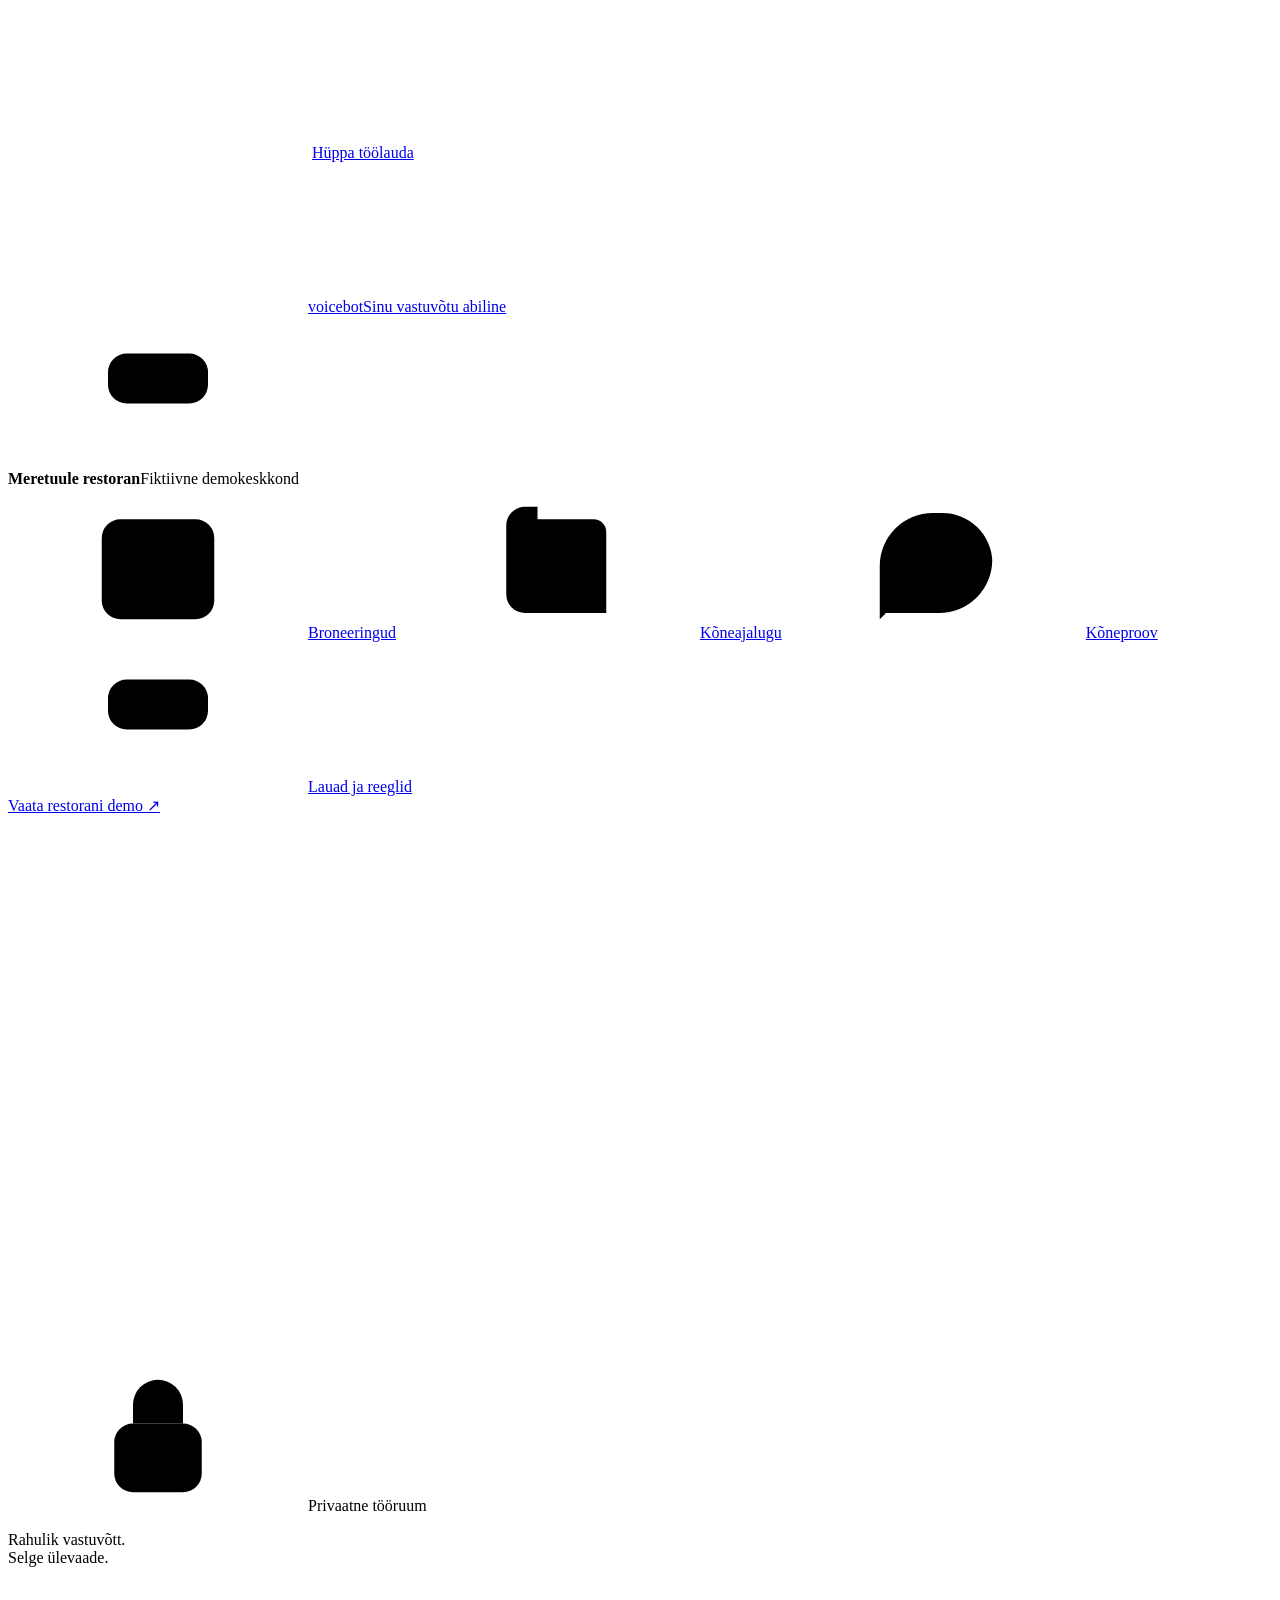
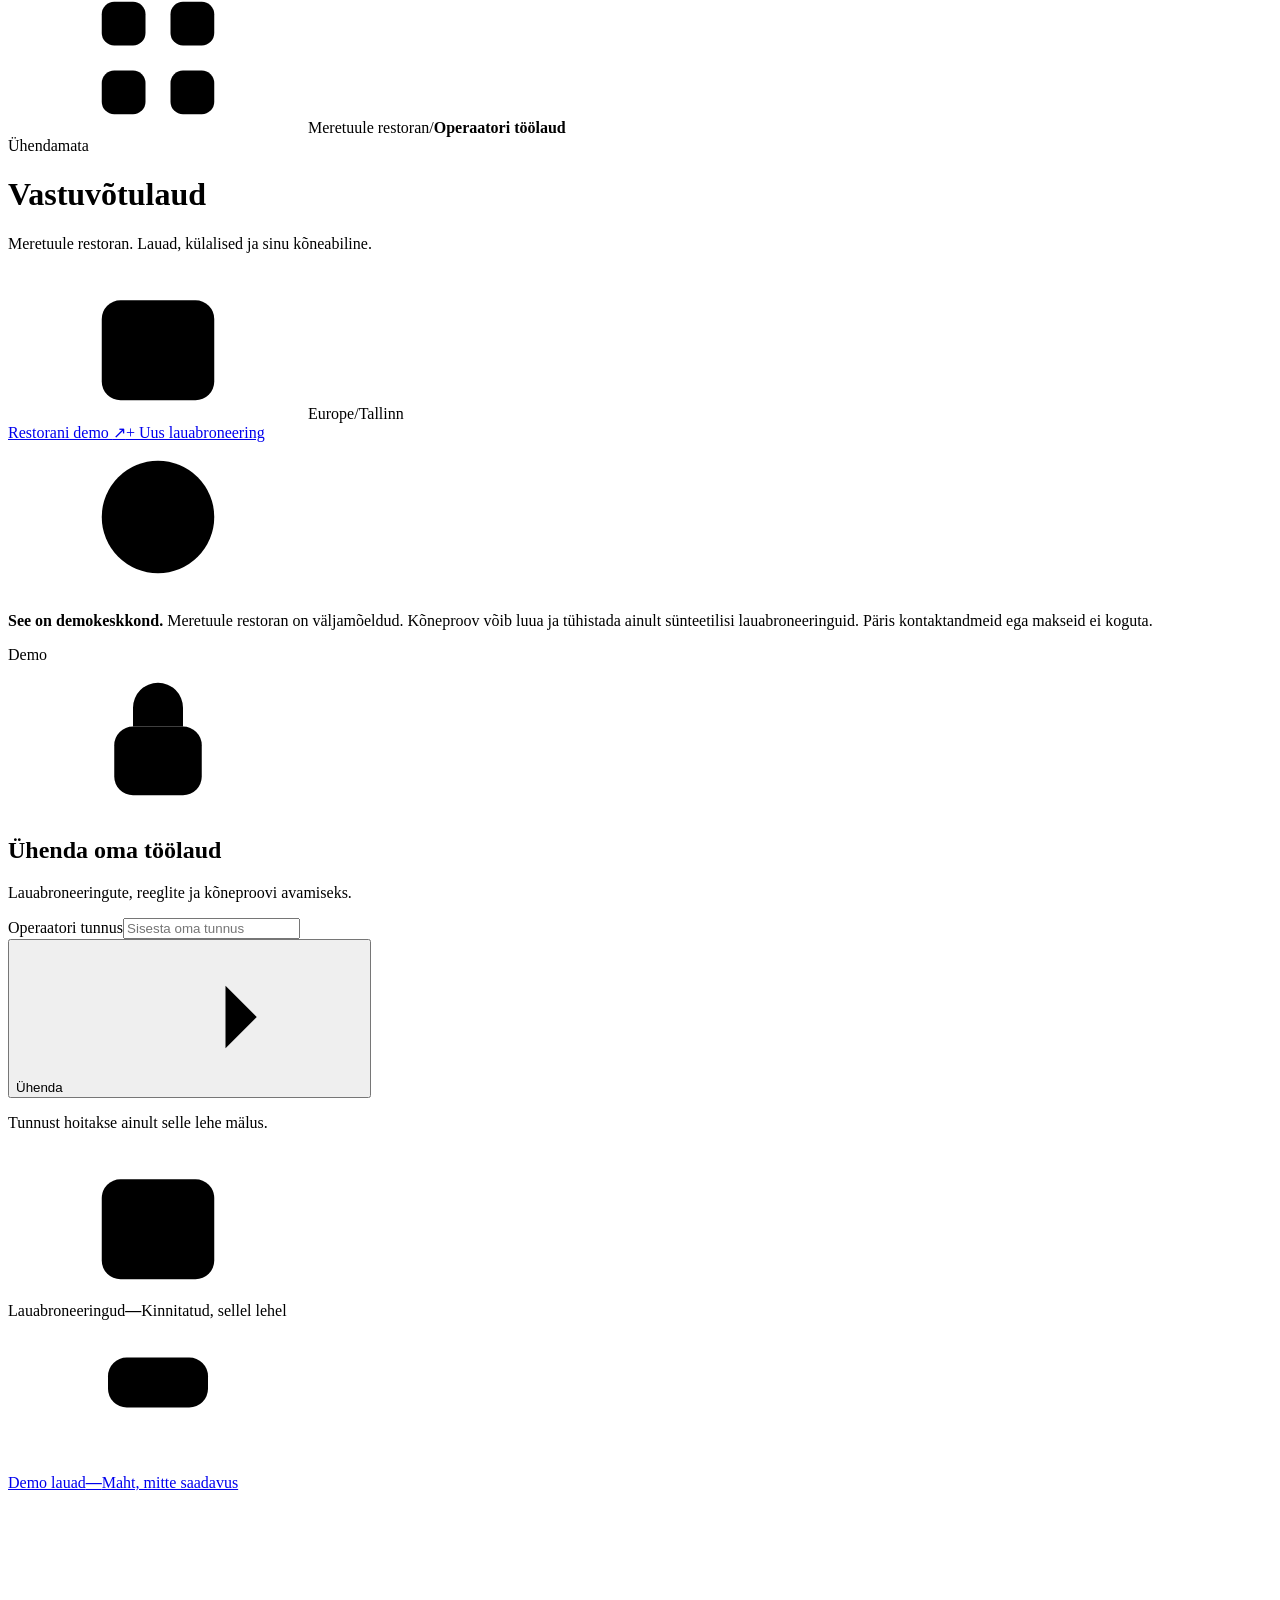
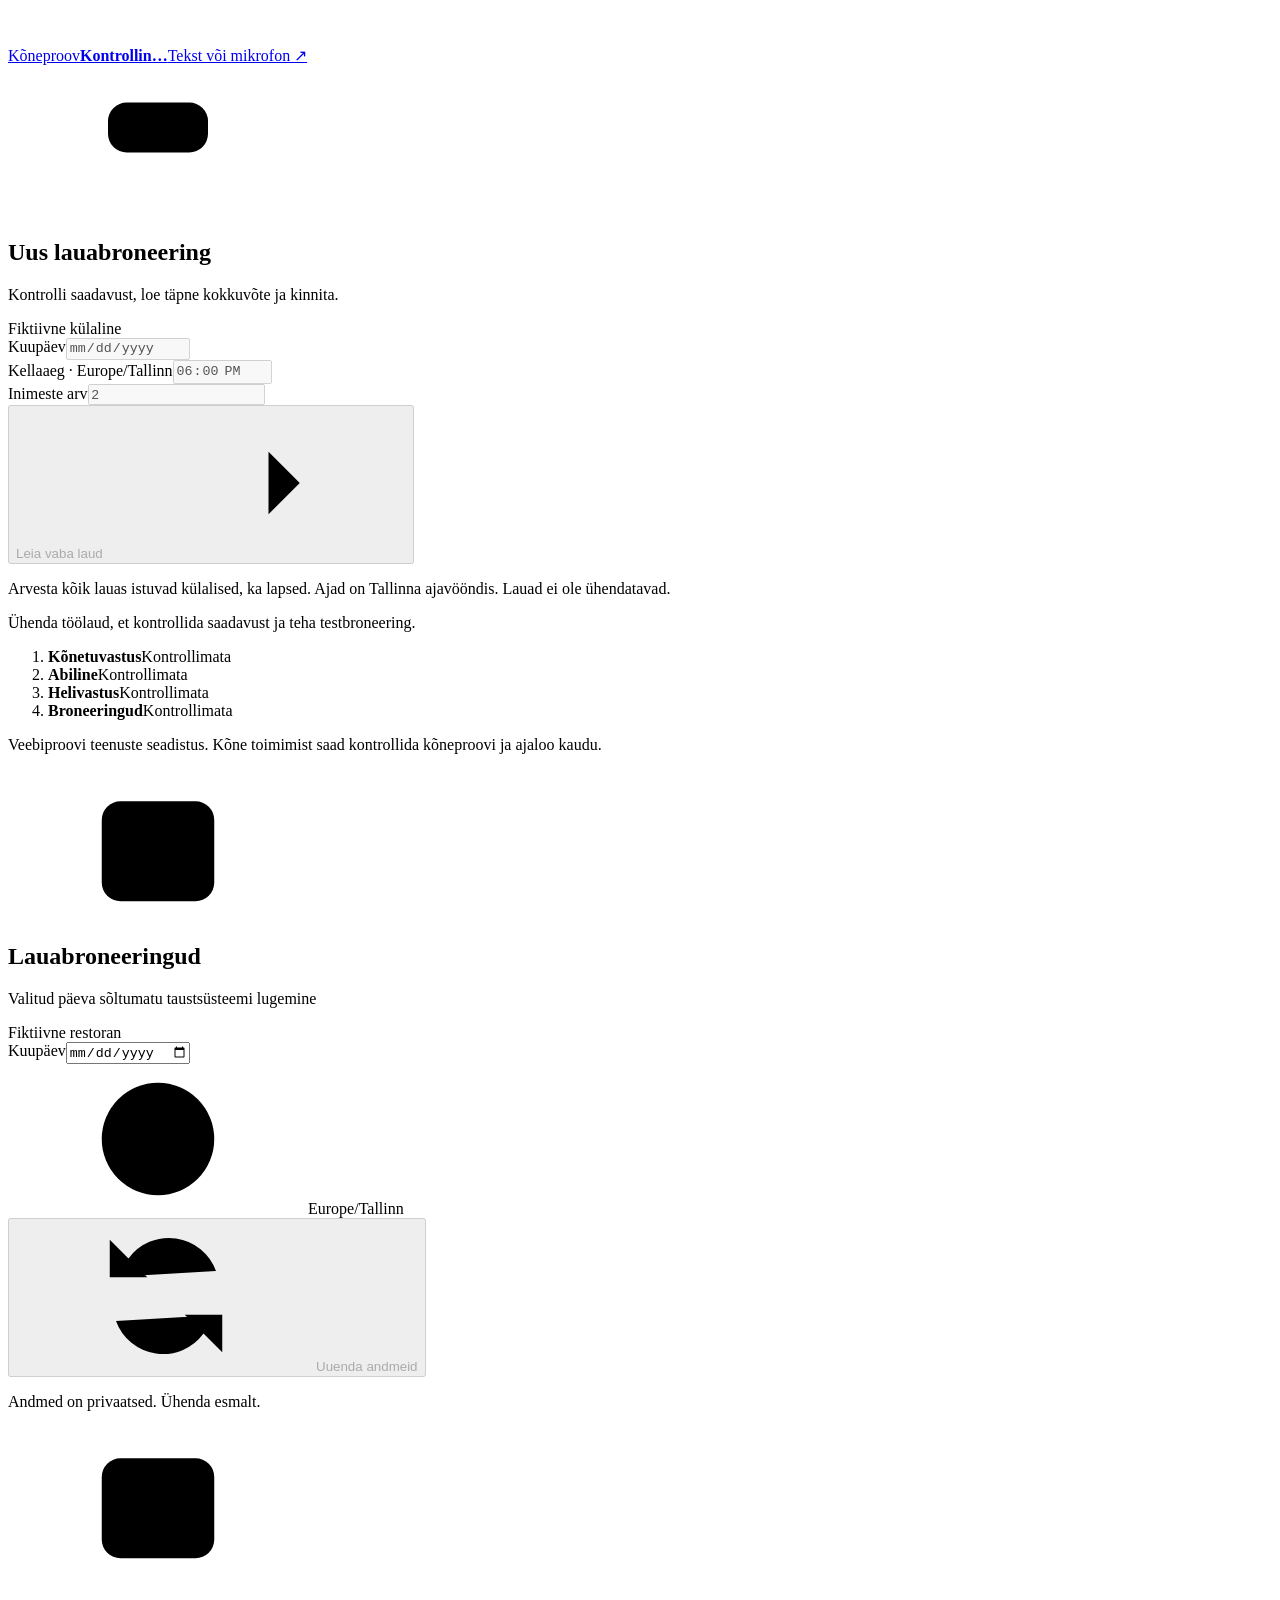
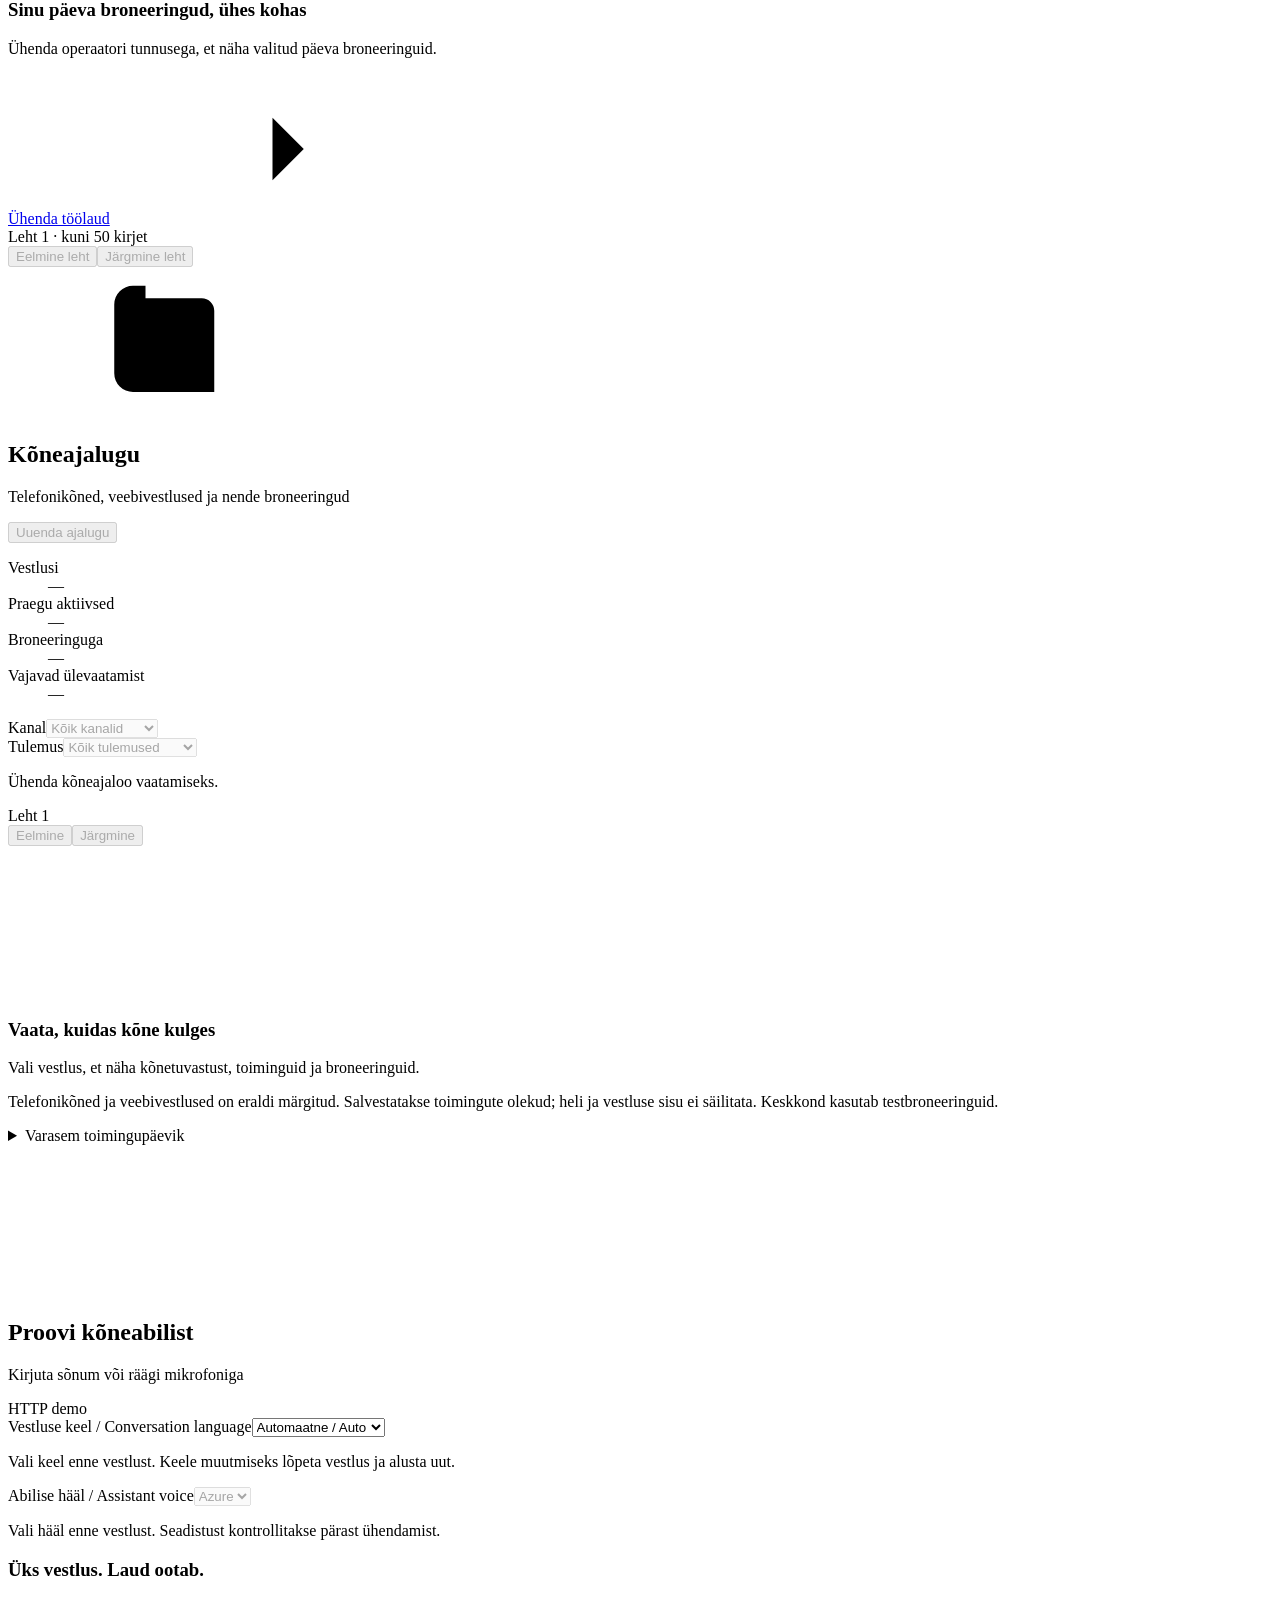
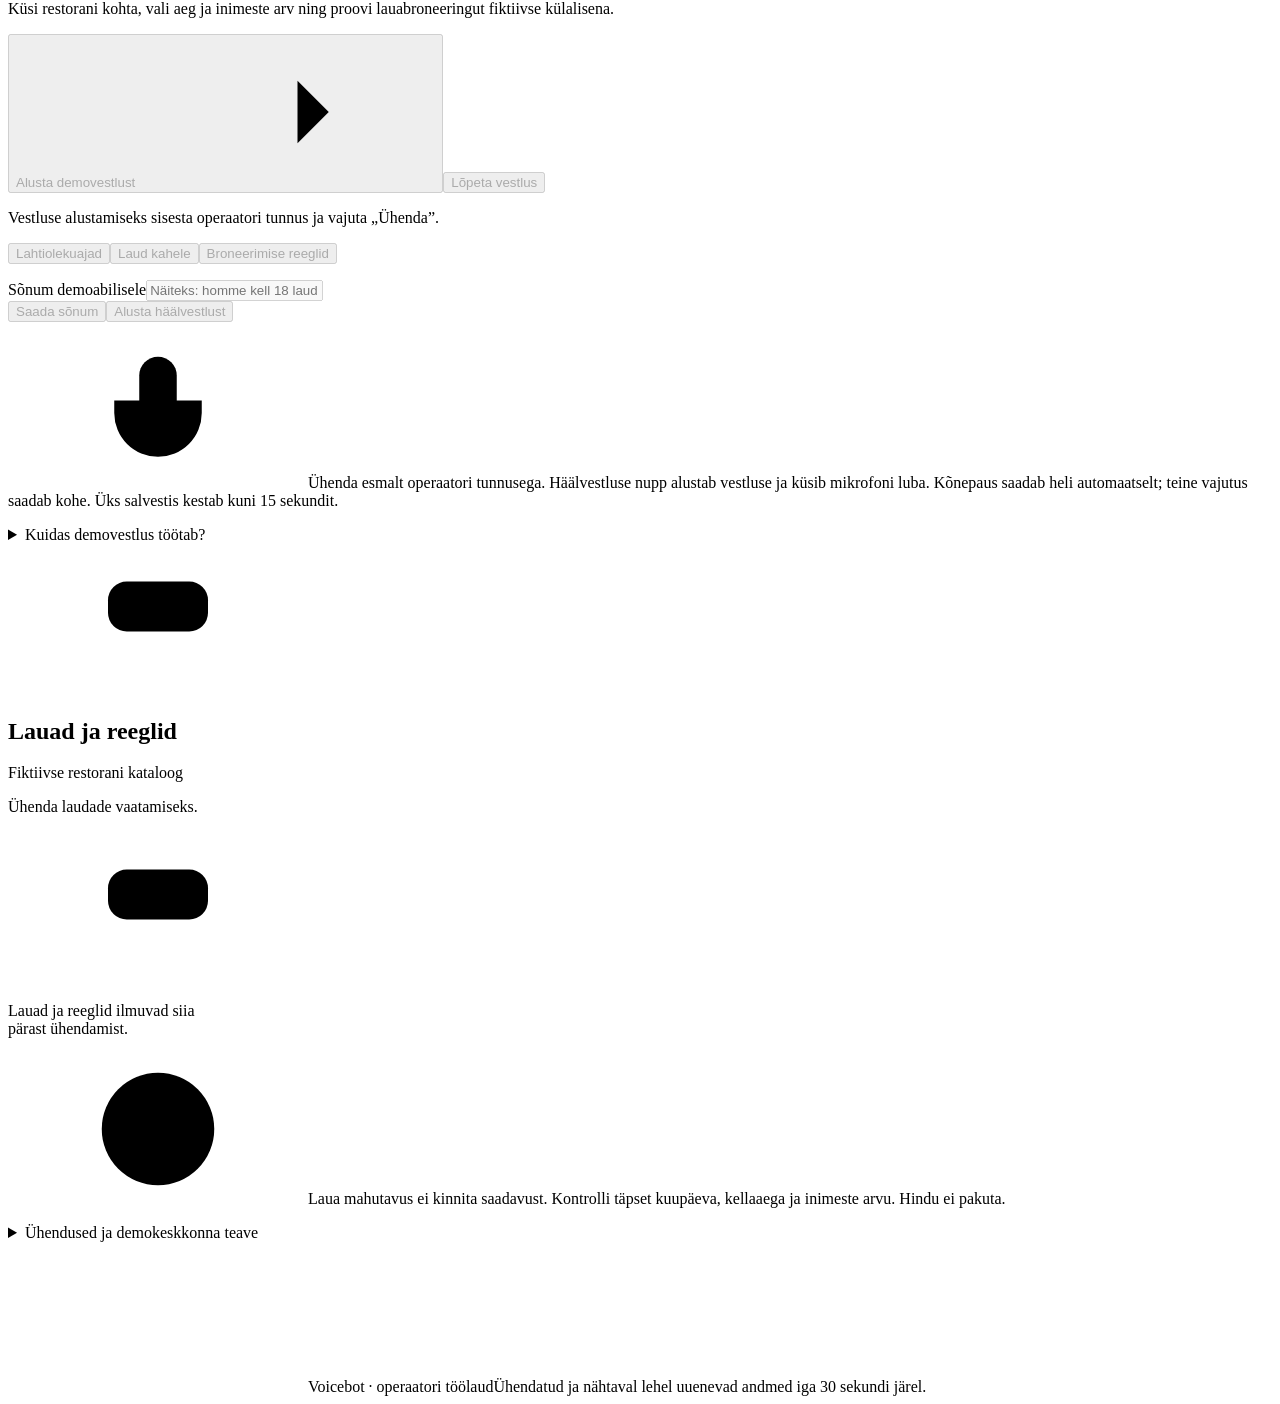
==== app/dashboard/static/index.html @ 61051d4f "Integrate published voices and streaming with restaurant-only policy" ====
<!doctype html>
<html lang="et">
<head>
  <meta charset="utf-8">
  <meta name="viewport" content="width=device-width, initial-scale=1">
  <meta name="theme-color" content="#173844">
  <meta name="description" content="Meretuule restorani fiktiivne vastuvõtulaud: lauabroneeringud, kõneproov ning toimingupäevik.">
  <link rel="icon" href="data:image/svg+xml,%3Csvg xmlns='http://www.w3.org/2000/svg' viewBox='0 0 32 32'%3E%3Crect width='32' height='32' rx='9' fill='%23173844'/%3E%3Cpath d='M8 13v6m5-10v14m6-17v20m5-13v6' fill='none' stroke='%2399d5d4' stroke-width='3' stroke-linecap='round'/%3E%3C/svg%3E">
  <link rel="preload" href="/fonts/figtree-latin.woff2" as="font" type="font/woff2" crossorigin>
  <link rel="stylesheet" href="/dashboard.css?v=b2d88ca88e4d">
  <title>Vastuvõtulaud — Voicebot</title>
</head>
<body>
  <svg class="icon-library" xmlns="http://www.w3.org/2000/svg" aria-hidden="true">
    <symbol id="i-wave" viewBox="0 0 24 24"><path d="M3 10v4m4-7v10m5-14v18m5-14v10m4-7v4"/></symbol>
    <symbol id="i-grid" viewBox="0 0 24 24"><rect x="3" y="3" width="7" height="7" rx="2"/><rect x="14" y="3" width="7" height="7" rx="2"/><rect x="3" y="14" width="7" height="7" rx="2"/><rect x="14" y="14" width="7" height="7" rx="2"/></symbol>
    <symbol id="i-calendar" viewBox="0 0 24 24"><rect x="3" y="5" width="18" height="16" rx="3"/><path d="M7 3v4m10-4v4M3 11h18m-14 5h3"/></symbol>
    <symbol id="i-chat" viewBox="0 0 24 24"><path d="M21 11.5a8.5 8.5 0 0 1-8.5 8.5H4l-1 1V12.5A8.5 8.5 0 0 1 11.5 4H13a8 8 0 0 1 8 7.5Z"/><path d="M8 10h8m-8 4h5"/></symbol>
    <symbol id="i-leaf" viewBox="0 0 24 24"><path d="M20 4C9 2 2 9 5 16s15 5 15-12Z"/><path d="M4 21 16 9m-6 6v-5m0 5h5"/></symbol>
    <symbol id="i-journal" viewBox="0 0 24 24"><path d="M8 5h11a2 2 0 0 1 2 2v13H8a3 3 0 0 1-3-3V6a3 3 0 0 1 3-3h2v17M5 16h4m5-6h3m-3 4h3"/></symbol>
    <symbol id="i-lock" viewBox="0 0 24 24"><rect x="5" y="10" width="14" height="11" rx="3"/><path d="M8 10V7a4 4 0 0 1 8 0v3m-4 5v2"/></symbol>
    <symbol id="i-arrow" viewBox="0 0 24 24"><path d="M5 12h14m-5-5 5 5-5 5"/></symbol>
    <symbol id="i-refresh" viewBox="0 0 24 24"><path d="M20 8a8 8 0 0 0-14-2L3 9m0-6v6h6m-5 7a8 8 0 0 0 14 2l3-3m0 6v-6h-6"/></symbol>
    <symbol id="i-clock" viewBox="0 0 24 24"><circle cx="12" cy="12" r="9"/><path d="M12 7v5l3 2"/></symbol>
    <symbol id="i-info" viewBox="0 0 24 24"><circle cx="12" cy="12" r="9"/><path d="M12 11v5m0-9v.1"/></symbol>
    <symbol id="i-mic" viewBox="0 0 24 24"><rect x="9" y="3" width="6" height="12" rx="3"/><path d="M5 10v2a7 7 0 0 0 14 0v-2m-7 9v3m-4 0h8"/></symbol>
    <symbol id="i-table" viewBox="0 0 24 24"><rect x="4" y="6" width="16" height="8" rx="3"/><path d="M7 14v6m10-6v6M8 3v3m8-3v3M2 9h2m16 0h2"/></symbol>
  </svg>
  <a class="skip" href="#main">Hüppa töölauda</a>
  <aside class="sidebar" aria-label="Töölaua külgriba">
    <a class="brand" href="#main" aria-label="Voicebot, avaleht"><span class="brand-mark"><svg class="icon" aria-hidden="true"><use href="#i-wave"/></svg></span><span>voicebot<span class="brand-caption">Sinu vastuvõtu abiline</span></span></a>
    <div class="property"><span class="property-icon"><svg class="icon" aria-hidden="true"><use href="#i-table"/></svg></span><div><strong>Meretuule restoran</strong><span>Fiktiivne demokeskkond</span></div></div>
    <nav class="navigation" aria-label="Töölaua jaotised">
      <a href="#booking-section" aria-current="location"><svg class="icon" aria-hidden="true"><use href="#i-calendar"/></svg>Broneeringud</a>
      <a href="#calls-section"><svg class="icon" aria-hidden="true"><use href="#i-journal"/></svg>Kõneajalugu</a>
      <a href="#demo-section"><svg class="icon" aria-hidden="true"><use href="#i-chat"/></svg>Kõneproov</a>
      <a href="#catalogue-section"><svg class="icon" aria-hidden="true"><use href="#i-table"/></svg>Lauad ja reeglid</a>
    </nav>
    <div class="sidebar-bottom"><a class="hotel-link" href="https://meretuule.arleserver.cfd/">Vaata restorani demo <span aria-hidden="true">↗</span></a><svg class="coastal-lines" viewBox="0 0 210 90" fill="none" aria-hidden="true"><path d="M-20 35c40-48 64 48 114 0s74 48 130 0M-20 51c40-48 64 48 114 0s74 48 130 0M-20 67c40-48 64 48 114 0s74 48 130 0"/></svg><div class="private-label"><svg class="icon" aria-hidden="true"><use href="#i-lock"/></svg>Privaatne tööruum</div><p>Rahulik vastuvõtt.<br>Selge ülevaade.</p></div>
  </aside>
  <div class="workspace">
    <header class="topbar"><div class="breadcrumb"><svg class="icon" aria-hidden="true"><use href="#i-grid"/></svg><span>Meretuule restoran</span><span class="breadcrumb-divider">/</span><strong>Operaatori töölaud</strong></div><span class="connection-badge" id="connection-badge"><span class="status-dot"></span><span id="connection-label">Ühendamata</span></span></header>
    <main class="page" id="main" tabindex="-1">
      <div class="page-heading"><div><h1>Vastuvõtulaud</h1><p>Meretuule restoran. Lauad, külalised ja sinu kõneabiline.</p></div><div class="heading-actions"><div class="today"><svg class="icon" aria-hidden="true"><use href="#i-calendar"/></svg><time id="today-label">Europe/Tallinn</time></div><a class="button" href="https://meretuule.arleserver.cfd/">Restorani demo <span aria-hidden="true">↗</span></a><a class="button primary" href="#new-booking-section">+ Uus lauabroneering</a></div></div>
      <div class="notice"><svg class="icon" aria-hidden="true"><use href="#i-info"/></svg><p><strong>See on demokeskkond.</strong> Meretuule restoran on väljamõeldud. Kõneproov võib luua ja tühistada ainult sünteetilisi lauabroneeringuid. Päris kontaktandmeid ega makseid ei koguta.</p><span class="demo-badge">Demo</span></div>
      <section class="auth-panel" aria-labelledby="auth-title">
        <div class="auth-heading"><span class="auth-icon"><svg class="icon" aria-hidden="true"><use href="#i-lock"/></svg></span><div><h2 id="auth-title">Ühenda oma töölaud</h2><p id="auth-description">Lauabroneeringute, reeglite ja kõneproovi avamiseks.</p></div></div>
        <form class="token-control" id="auth-form"><div class="field" id="token-field"><label for="token">Operaatori tunnus</label><input id="token" name="operator" type="password" placeholder="Sisesta oma tunnus" autocomplete="off" spellcheck="false" required aria-describedby="auth-status"></div><button class="button primary" id="connect" type="submit">Ühenda<svg class="icon" aria-hidden="true"><use href="#i-arrow"/></svg></button><button class="button quiet-danger" id="logout" type="button" disabled hidden>Logi välja</button></form>
        <p class="status" id="auth-status" role="status" aria-live="polite">Tunnust hoitakse ainult selle lehe mälus.</p>
      </section>
      <div class="overview" aria-label="Valitud päeva ülevaade"><div class="overview-card"><span class="overview-icon"><svg class="icon" aria-hidden="true"><use href="#i-calendar"/></svg></span><div><span class="overview-label">Lauabroneeringud</span><strong id="overview-tables">—</strong><span class="sub">Kinnitatud, sellel lehel</span></div></div><a class="overview-card overview-link" href="#catalogue-section"><span class="overview-icon"><svg class="icon" aria-hidden="true"><use href="#i-table"/></svg></span><div><span class="overview-label">Demo lauad</span><strong id="overview-inventory">—</strong><span class="sub">Maht, mitte saadavus</span></div></a><a class="overview-card overview-link" href="#demo-section"><span class="overview-icon voice"><svg class="icon" aria-hidden="true"><use href="#i-wave"/></svg></span><div><span class="overview-label">Kõneproov</span><strong class="overview-word" id="overview-voice">Kontrollin…</strong><span class="sub">Tekst või mikrofon <span aria-hidden="true">↗</span></span></div></a></div>
      <section class="work-panel booking-composer" id="new-booking-section" aria-labelledby="new-booking-title">
        <div class="panel-head"><div class="panel-title"><span class="section-icon"><svg class="icon" aria-hidden="true"><use href="#i-table"/></svg></span><div><h2 id="new-booking-title">Uus lauabroneering</h2><p>Kontrolli saadavust, loe täpne kokkuvõte ja kinnita.</p></div></div><span class="demo-badge">Fiktiivne külaline</span></div>
        <div class="panel-body">
          <form id="booking-search-form" class="booking-search-form">
            <div class="booking-fields"><div class="field"><label for="new-table-date">Kuupäev</label><input id="new-table-date" name="date" type="date" autocomplete="off" required disabled></div><div class="field"><label for="new-start-time">Kellaaeg · Europe/Tallinn</label><input id="new-start-time" name="start_time" type="time" value="18:00" autocomplete="off" required disabled></div><div class="field"><label for="new-party-size">Inimeste arv</label><input id="new-party-size" name="party_size" type="number" min="1" step="1" value="2" autocomplete="off" required aria-describedby="party-size-help" disabled></div></div>
            <button class="button primary" id="booking-search" type="submit" disabled>Leia vaba laud <svg class="icon" aria-hidden="true"><use href="#i-arrow"/></svg></button>
          </form>
          <p class="sub" id="party-size-help">Arvesta kõik lauas istuvad külalised, ka lapsed. Ajad on Tallinna ajavööndis. Lauad ei ole ühendatavad.</p>
          <p class="status" id="new-booking-status" role="status" aria-live="polite">Ühenda töölaud, et kontrollida saadavust ja teha testbroneering.</p>
          <div class="booking-offers" id="booking-offers" aria-label="Taustsüsteemist leitud saadavus"></div>
          <div class="booking-recap" id="booking-recap" hidden><div><h3>Broneeringu kokkuvõte</h3><p id="booking-recap-text"></p><span class="sub">Külaline on fiktiivne. Lugemise märkimine ei kinnita broneeringut.</span></div><div class="recap-actions"><button class="button" id="booking-recap-read" type="button" disabled>Olen täpse kokkuvõtte läbi lugenud</button><button class="button primary" id="booking-confirm" type="button" disabled>Jah, kinnitan broneeringu</button><button class="button" id="booking-decline" type="button">Loobu</button></div></div>
          <div class="booking-receipt" id="booking-receipt" hidden><div><span class="receipt-check" aria-hidden="true">✓</span><h3 id="booking-receipt-title" tabindex="-1">Testbroneering on kinnitatud</h3><p id="booking-receipt-text"></p></div><button class="button quiet-danger" id="booking-cancel-request" type="button">Tühista see broneering</button><div class="cancel-actions" id="booking-cancel-actions" hidden><p>Kas tühistad selle testbroneeringu?</p><button class="button quiet-danger" id="booking-cancel" type="button">Jah, tühista</button><button class="button" id="booking-cancel-decline" type="button">Jäta alles</button></div></div>
        </div>
      </section>
      <section class="work-panel bookings-panel" id="booking-section" aria-labelledby="bookings-title">
        <div class="stack-overview" aria-label="Veebiproovi teenuste seadistus"><ol><li><strong>Kõnetuvastus</strong><span id="stack-stt">Kontrollimata</span></li><li><strong>Abiline</strong><span id="stack-llm">Kontrollimata</span></li><li><strong>Helivastus</strong><span id="stack-tts">Kontrollimata</span></li><li><strong>Broneeringud</strong><span id="stack-booking">Kontrollimata</span></li></ol><p>Veebiproovi teenuste seadistus. Kõne toimimist saad kontrollida kõneproovi ja ajaloo kaudu.</p></div>
        <div class="panel-head"><div class="panel-title"><span class="section-icon"><svg class="icon" aria-hidden="true"><use href="#i-calendar"/></svg></span><div><h2 id="bookings-title">Lauabroneeringud</h2><p>Valitud päeva sõltumatu taustsüsteemi lugemine</p></div></div><span class="source-label">Fiktiivne restoran</span></div>
        <div class="booking-toolbar"><div class="controls"><div class="field date-field"><label for="booking-date">Kuupäev</label><input id="booking-date" name="date" type="date" autocomplete="off"></div><span class="timezone"><svg class="icon" aria-hidden="true"><use href="#i-clock"/></svg>Europe/Tallinn</span></div><button class="button" id="refresh" type="button" disabled><svg class="icon" aria-hidden="true"><use href="#i-refresh"/></svg>Uuenda andmeid</button></div>
        <p class="status booking-status" id="booking-status" role="status" aria-live="polite">Andmed on privaatsed. Ühenda esmalt.</p>
        <div class="booking-placeholder" id="booking-placeholder"><span class="empty-icon"><svg class="icon" aria-hidden="true"><use href="#i-calendar"/></svg></span><h3 id="booking-placeholder-title">Sinu päeva broneeringud, ühes kohas</h3><p id="booking-placeholder-copy">Ühenda operaatori tunnusega, et näha valitud päeva broneeringuid.</p><a class="text-link" id="booking-auth-link" href="#auth-form">Ühenda töölaud<svg class="icon" aria-hidden="true"><use href="#i-arrow"/></svg></a></div>
        <div class="table-wrap"><table id="bookings" hidden><caption>Fiktiivse restorani taustsüsteemi kirjed. Kontaktandmeid ei kuvata; ajad on Europe/Tallinn ajavööndis.</caption><thead><tr><th scope="col">Laud</th><th scope="col">Inimesi</th><th scope="col">Algus ja lõpp</th><th scope="col">Ajavöönd</th><th scope="col">Taustsüsteemi olek</th><th scope="col">Viide</th></tr></thead><tbody></tbody></table></div>
        <p class="empty" id="booking-empty" hidden>Sellel lehel broneeringuid pole. Vali teine kuupäev või alusta demovestlust.</p>
        <div class="paging"><span id="booking-page">Leht 1 · kuni 50 kirjet</span><div><button class="button compact" id="booking-prev" type="button" disabled>Eelmine leht</button><button class="button compact" id="booking-next" type="button" disabled>Järgmine leht</button></div></div>
      </section>
      <section class="work-panel history-panel" id="calls-section" aria-labelledby="calls-title">
        <div class="panel-head"><div class="panel-title"><span class="section-icon"><svg class="icon" aria-hidden="true"><use href="#i-journal"/></svg></span><div><h2 id="calls-title">Kõneajalugu</h2><p>Telefonikõned, veebivestlused ja nende broneeringud</p></div></div><button class="button compact" id="history-refresh" type="button" disabled>Uuenda ajalugu</button></div>
        <dl class="history-summary" aria-label="Valitud kõnede ülevaade">
          <div><dt>Vestlusi</dt><dd id="history-total">—</dd></div>
          <div><dt>Praegu aktiivsed</dt><dd id="history-active">—</dd></div>
          <div><dt>Broneeringuga</dt><dd id="history-booked">—</dd></div>
          <div><dt>Vajavad ülevaatamist</dt><dd id="history-attention">—</dd></div>
        </dl>
        <div class="history-filters"><div class="field"><label for="history-channel">Kanal</label><select id="history-channel" disabled><option value="all">Kõik kanalid</option><option value="telephone">Telefonikõned</option><option value="browser">Veebivestlused</option></select></div><div class="field"><label for="history-result">Tulemus</label><select id="history-result" disabled><option value="all">Kõik tulemused</option><option value="booked">Broneeringuga</option><option value="attention">Vajab ülevaatamist</option></select></div></div>
        <p class="status history-status" id="history-status" role="status" aria-live="polite">Ühenda kõneajaloo vaatamiseks.</p>
        <div class="history-layout"><div class="history-list-column"><ol class="history-list" id="history-list" aria-label="Kõned ja veebivestlused"></ol><p class="empty" id="history-empty" hidden>Siin pole veel vestlusi. Alusta kõneproovi või vali teine filter.</p><div class="paging"><span id="history-page">Leht 1</span><div><button class="button compact" id="history-prev" type="button" disabled>Eelmine</button><button class="button compact" id="history-next" type="button" disabled>Järgmine</button></div></div></div><div class="history-detail" id="history-detail" aria-label="Valitud vestluse üksikasjad"><div class="history-detail-placeholder"><svg class="icon" aria-hidden="true"><use href="#i-wave"/></svg><h3>Vaata, kuidas kõne kulges</h3><p>Vali vestlus, et näha kõnetuvastust, toiminguid ja broneeringuid.</p></div></div></div>
        <p class="history-note">Telefonikõned ja veebivestlused on eraldi märgitud. Salvestatakse toimingute olekud; heli ja vestluse sisu ei säilitata. Keskkond kasutab testbroneeringuid.</p>
        <details class="legacy-journal"><summary>Varasem toimingupäevik</summary><ol class="call-journal" id="calls"></ol><p class="status" id="calls-status" role="status" aria-live="polite">Ühenda päeviku vaatamiseks.</p></details>
      </section>
      <div class="conversation-grid">
        <section class="work-panel demo-panel" id="demo-section" aria-labelledby="demo-title">
          <div class="panel-head"><div class="panel-title"><span class="section-icon"><svg class="icon" aria-hidden="true"><use href="#i-wave"/></svg></span><div><h2 id="demo-title" data-demo-copy="title">Proovi kõneabilist</h2><p data-demo-copy="subtitle">Kirjuta sõnum või räägi mikrofoniga</p></div></div><span class="demo-badge">HTTP demo</span></div>
          <div class="panel-body">
            <div class="demo-selectors">
              <div class="demo-language field"><label for="demo-language" data-demo-copy="languageLabel">Vestluse keel / Conversation language</label><select id="demo-language" name="conversation_language" aria-describedby="demo-language-help"><option value="auto">Automaatne / Auto</option><option value="et" lang="et">Eesti</option><option value="en" lang="en">English</option></select><p class="sub" id="demo-language-help" data-demo-copy="languageHelp">Vali keel enne vestlust. Keele muutmiseks lõpeta vestlus ja alusta uut.</p></div>
              <div class="demo-language field"><label for="demo-voice" data-demo-copy="voiceLabel">Abilise hääl / Assistant voice</label><select id="demo-voice" name="assistant_voice" aria-describedby="demo-voice-help demo-voice-result" disabled><option value="azure">Azure</option></select><p class="sub" id="demo-voice-help">Vali hääl enne vestlust. Seadistust kontrollitakse pärast ühendamist.</p><p class="sub" id="demo-voice-result" role="status" aria-live="polite"></p></div>
            </div>
            <div class="conversation-intro" id="demo-placeholder"><div class="voice-art" aria-hidden="true"><span></span><span></span><span></span><span></span><span></span><span></span><span></span><span></span><span></span><span></span></div><h3 data-demo-copy="introTitle">Üks vestlus. Laud ootab.</h3><p data-demo-copy="intro">Küsi restorani kohta, vali aeg ja inimeste arv ning proovi lauabroneeringut fiktiivse külalisena.</p></div>
            <div class="controls demo-actions"><button class="button primary" id="demo-start" type="button" aria-describedby="demo-status" disabled><span data-demo-copy="start">Alusta demovestlust</span><svg class="icon" aria-hidden="true"><use href="#i-arrow"/></svg></button><button class="button" id="demo-end" data-demo-copy="end" type="button" disabled>Lõpeta vestlus</button></div>
            <p class="status" id="demo-status" role="status" aria-live="polite">Vestluse alustamiseks sisesta operaatori tunnus ja vajuta „Ühenda”.</p>
            <p class="demo-warning" id="demo-warning" role="status" aria-live="polite" hidden></p><p class="sub" id="demo-timings" hidden></p>
            <div class="demo-examples" id="demo-examples" role="group" aria-label="Vestluse alustamise näited"><button class="example-button" type="button" data-demo-example="hours" data-message="Millal restoran avatud on?" disabled>Lahtiolekuajad</button><button class="example-button" type="button" data-demo-example="table" data-message="Soovin homme kell 18 lauda kahele." disabled>Laud kahele</button><button class="example-button" type="button" data-demo-example="rules" data-message="Kui kaua saab lauda kasutada ja kas lapsed lähevad inimeste arvu sisse?" disabled>Broneerimise reeglid</button></div>
            <button class="button compact" id="demo-history" data-demo-copy="history" type="button" hidden>Vaata vestluse ajalugu</button>
            <ol class="transcript" id="demo-messages" aria-label="Selle lehe demovestlus" aria-live="polite" aria-relevant="additions"></ol>
            <form class="demo-form" id="demo-form"><div class="field"><label for="demo-text" data-demo-copy="messageLabel">Sõnum demoabilisele</label><input id="demo-text" name="message" type="text" maxlength="500" placeholder="Näiteks: homme kell 18 laud kahele" autocomplete="off" disabled></div><button class="button primary" id="demo-send" data-demo-copy="send" type="submit" disabled>Saada sõnum</button><button class="button mic-button" id="demo-mic" type="button" aria-describedby="demo-status" disabled>Alusta häälvestlust</button></form>
            <div class="mic-feedback" id="mic-feedback" hidden><label for="mic-level" data-demo-copy="micLevel">Mikrofoni helitase</label><meter id="mic-level" min="0" max="1" value="0">0</meter><span id="mic-feedback-text" data-demo-copy="speakNaturally">Räägi loomulikult.</span></div>
            <p class="sub mic-note"><svg class="icon" aria-hidden="true"><use href="#i-mic"/></svg><span data-demo-copy="micHelp">Ühenda esmalt operaatori tunnusega. Häälvestluse nupp alustab vestluse ja küsib mikrofoni luba. Kõnepaus saadab heli automaatselt; teine vajutus saadab kohe. Üks salvestis kestab kuni 15 sekundit.</span></p>
            <audio id="demo-audio" controls preload="none" aria-label="Demoabilise vastus" hidden></audio>
            <button class="button" id="demo-recap-read" data-demo-copy="recapRead" type="button" hidden>Olen kokkuvõtte läbi lugenud</button>
            <details class="demo-guidance"><summary data-demo-copy="guidanceTitle">Kuidas demovestlus töötab?</summary><p data-demo-copy="guidance">Abiline kasutab selle vestluse fiktiivset külalist. Kinnitamiseks ütle pärast kokkuvõtet: „Jah, kinnitan.” Tühistamiseks: „Jah, tühista.” Ära sisesta päris kontaktandmeid. Salvestis ei jää brauserisse. See on fiktiivne HTTP kõneproov, mitte telefonikõne ega päris restorani teenus.</p><p id="demo-models">Mudelite seadistust kontrollitakse serverist.</p></details>
          </div>
        </section>
        <section class="work-panel catalogue-panel" id="catalogue-section" aria-labelledby="catalogue-title"><div class="panel-head"><div class="panel-title"><span class="section-icon"><svg class="icon" aria-hidden="true"><use href="#i-table"/></svg></span><div><h2 id="catalogue-title">Lauad ja reeglid</h2><p>Fiktiivse restorani kataloog</p></div></div></div><div class="panel-body"><p class="status" id="catalogue-status" role="status" aria-live="polite">Ühenda laudade vaatamiseks.</p><ul class="catalogue" id="catalogue"></ul><p class="catalogue-rules" id="table-rules"></p><div class="catalogue-placeholder" id="catalogue-placeholder"><svg class="icon" aria-hidden="true"><use href="#i-table"/></svg><p>Lauad ja reeglid ilmuvad siia<br>pärast ühendamist.</p></div><p class="catalogue-note"><svg class="icon" aria-hidden="true"><use href="#i-info"/></svg>Laua mahutavus ei kinnita saadavust. Kontrolli täpset kuupäeva, kellaaega ja inimeste arvu. Hindu ei pakuta.</p></div></section>
      </div>
      <details class="system-details"><summary>Ühendused ja demokeskkonna teave</summary><div class="readiness" aria-label="Valmisolek"><span id="livekit">Meediaseadistus: kontrollimata</span><span id="telephone">Telefonikõne: kinnitamata</span><span id="mode">HTTP kõneproov: kontrollimata</span></div><p>Seadistatud kõnepakkujad ei kinnita telefonivalmidust. Telefonikõne nõuab eraldi välise kõne tõendit.</p><details class="legacy-details"><summary>Näidisjärjekord — ei pärine broneerimissüsteemist</summary><p>Varasemad näidishoiud ja näidismõõdikud ei ole reaalne saadavus ega kvaliteedimõõtmine. HTTP kõneproovi tulemust kontrolli broneeringute tabelist.</p><table id="holds"><caption>Näidishoidude automaatne laadimine on välja lülitatud.</caption><tbody></tbody></table></details></details>
      <footer><span><svg class="icon" aria-hidden="true"><use href="#i-wave"/></svg>Voicebot · operaatori töölaud</span><span>Ühendatud ja nähtaval lehel uuenevad andmed iga 30 sekundi järel.</span></footer>
    </main>
  </div>
  <script src="/call-history.js?v=2bb98089952d" defer></script>
  <script src="/dashboard.js?v=46dc4311aa1c" defer></script>
  <script>document.addEventListener("DOMContentLoaded", () => { loadStatus("/api/status"); setInterval(poll, 30000); });</script>
</body>
</html>
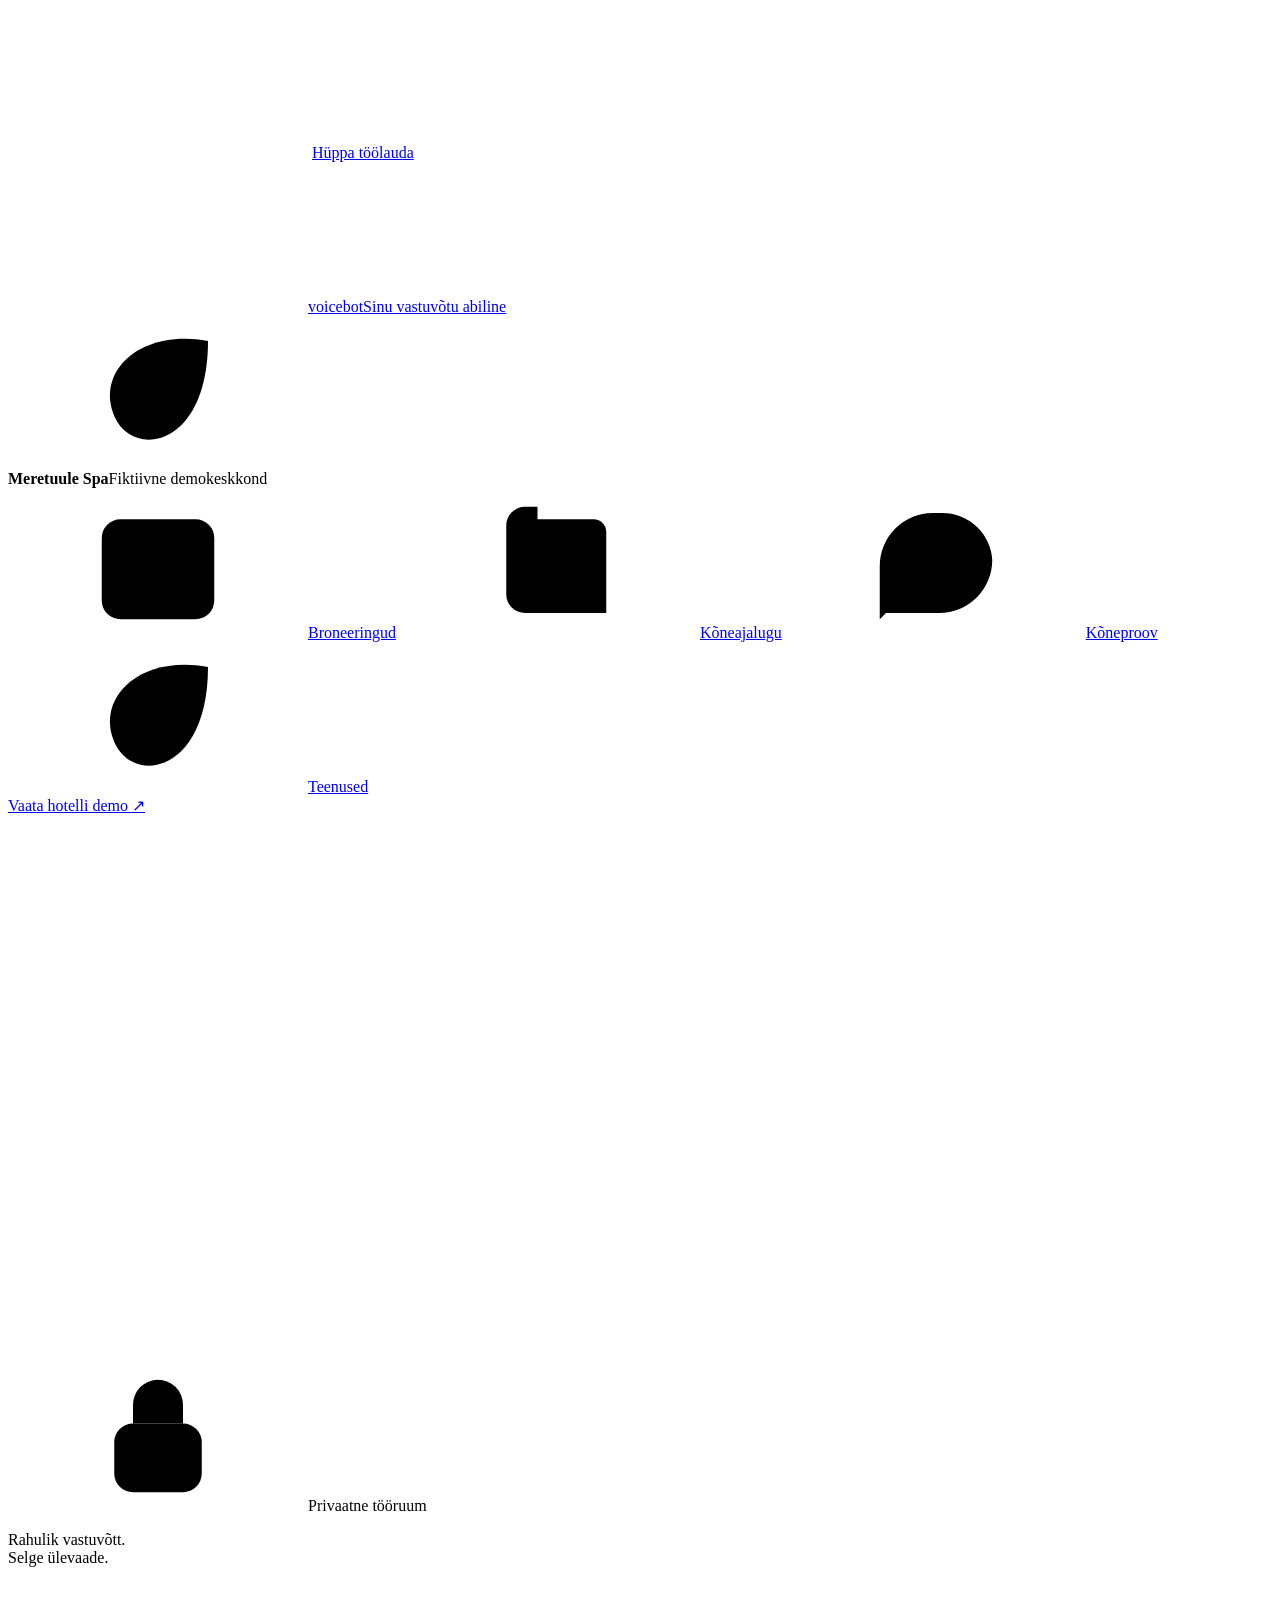
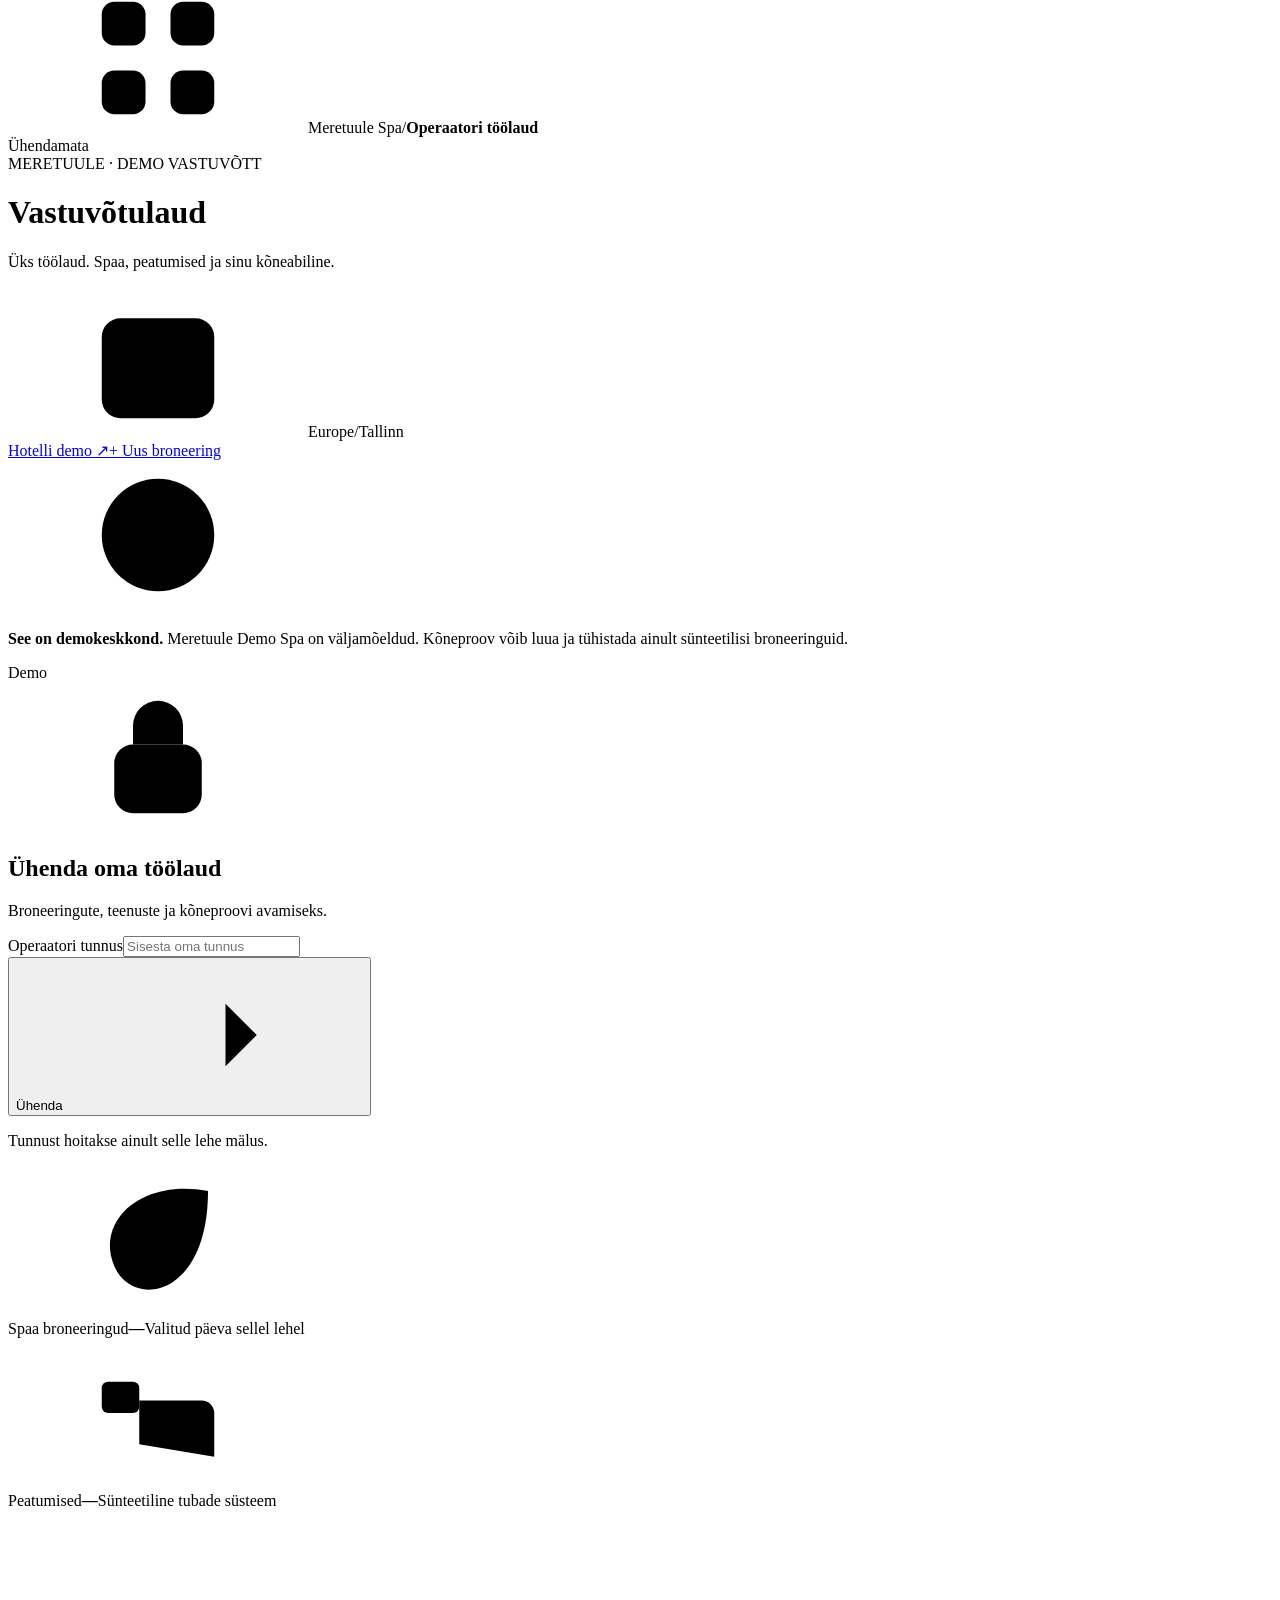
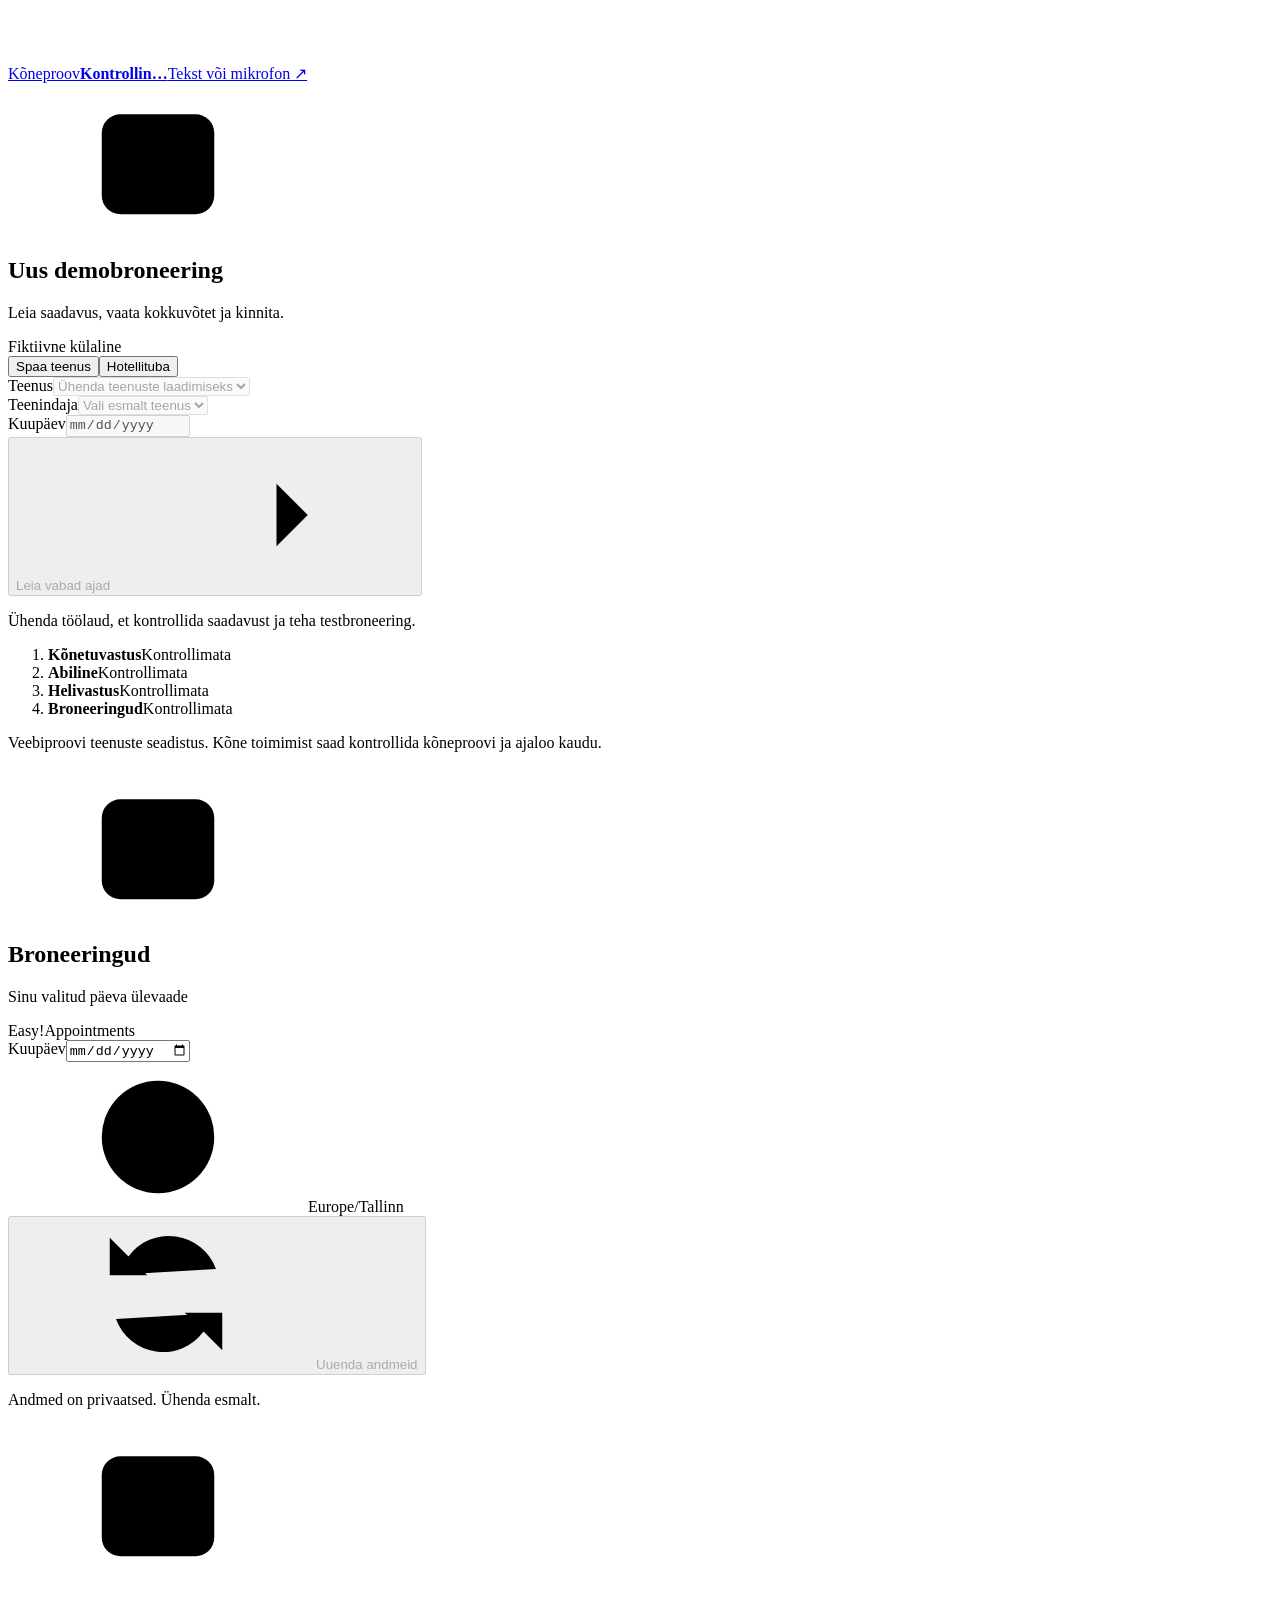
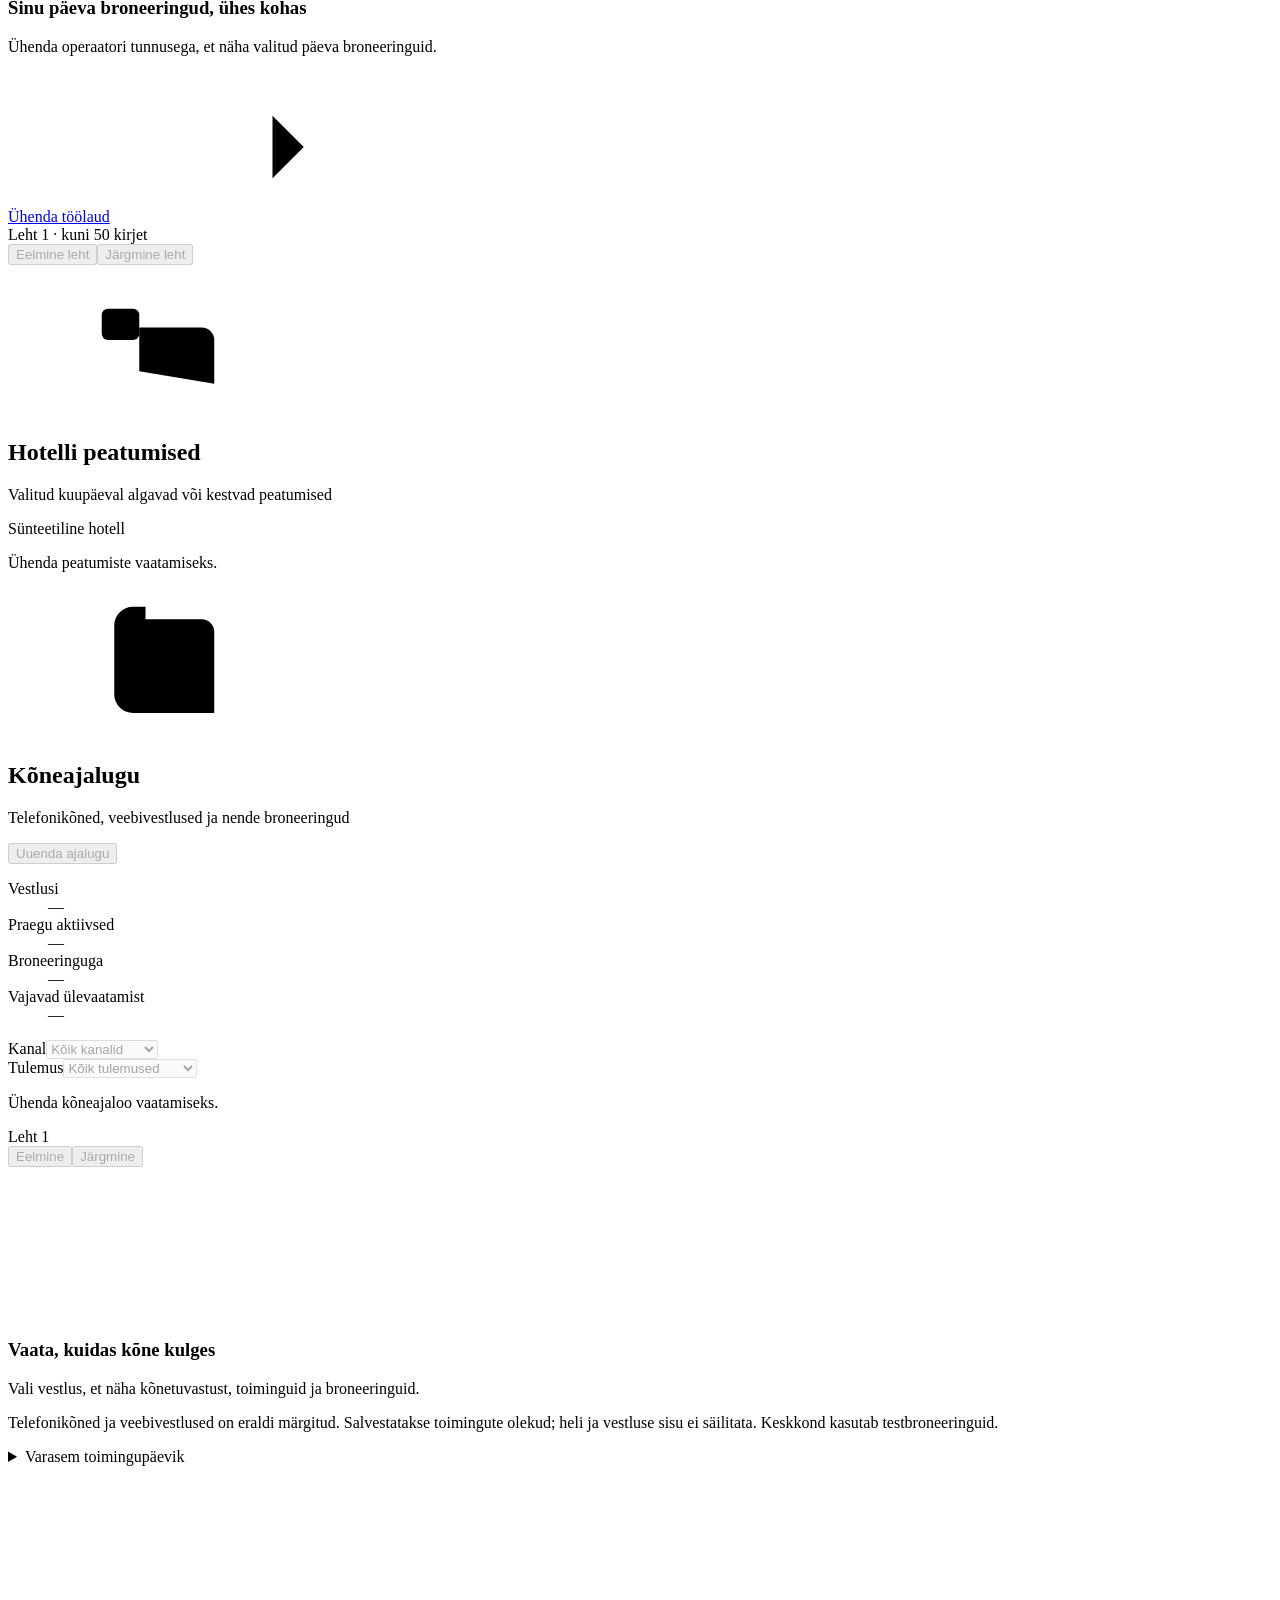
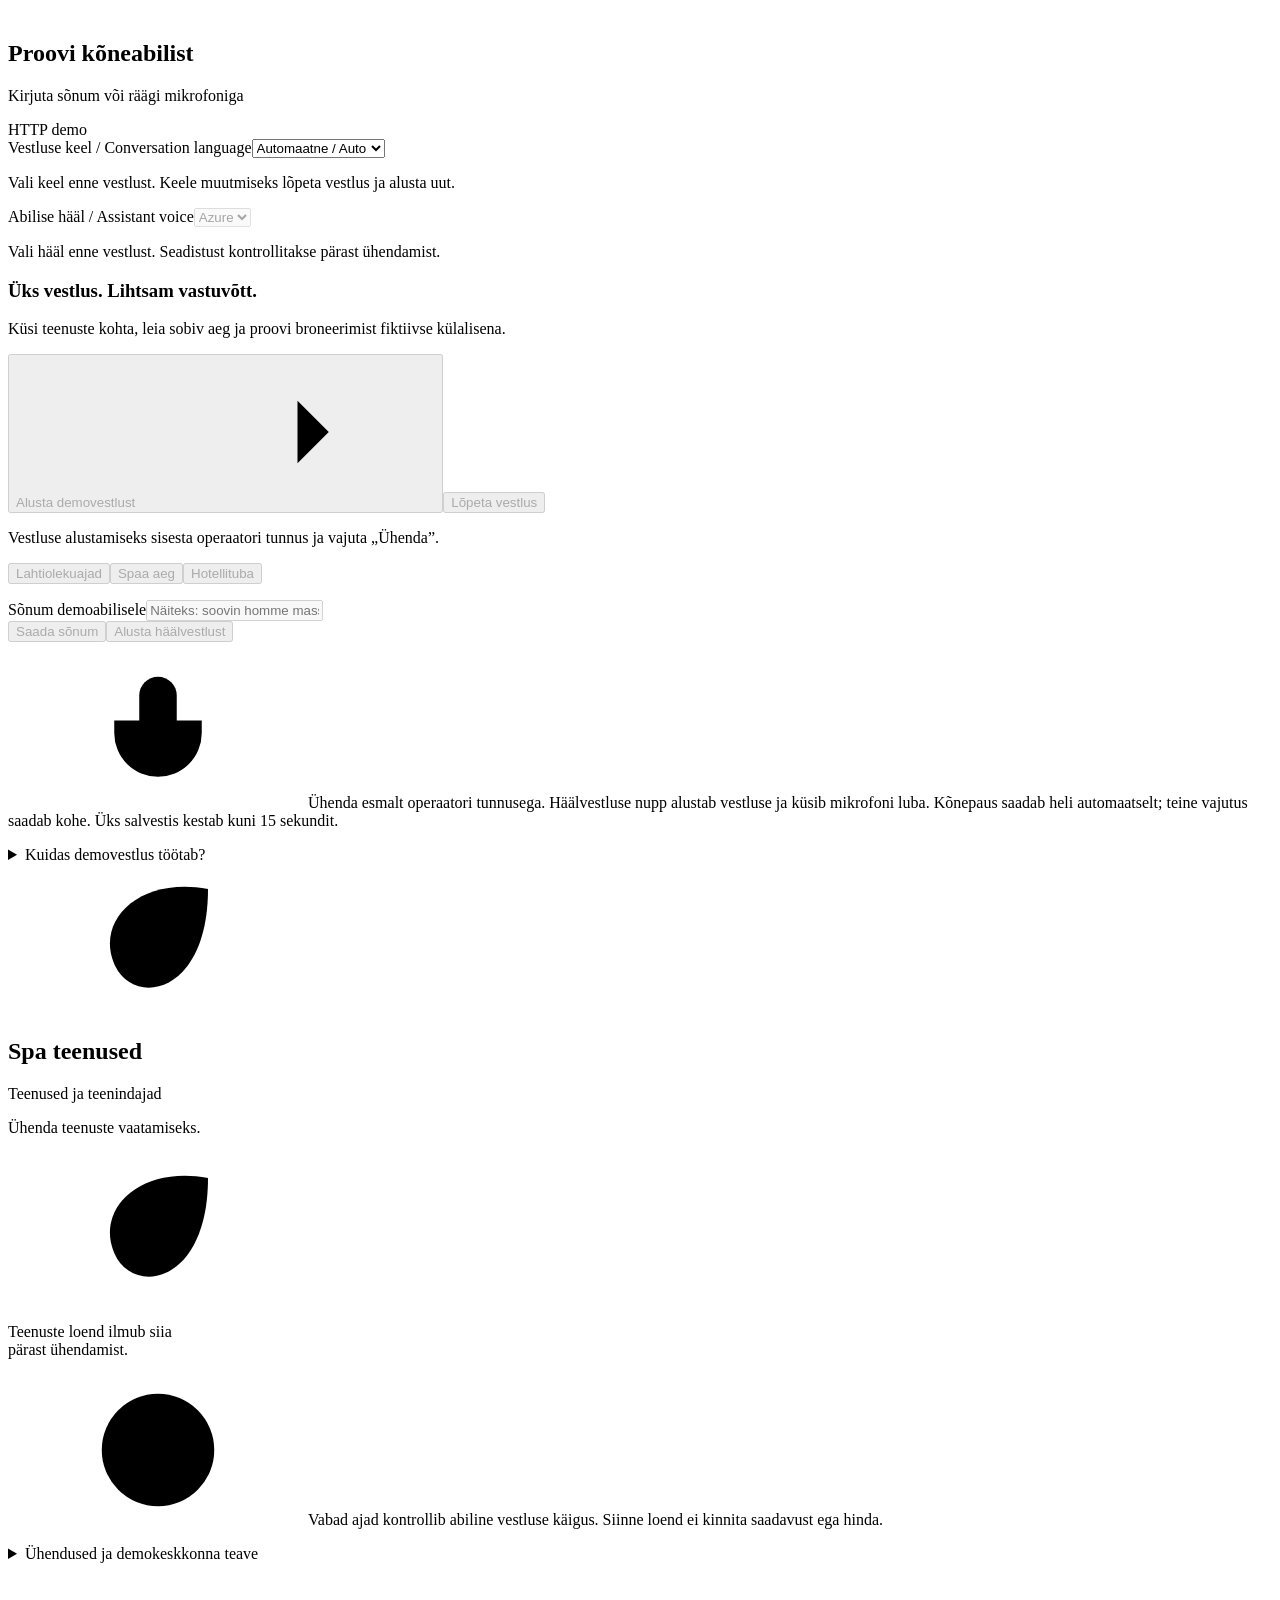
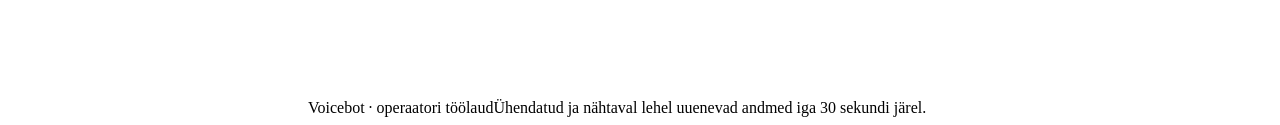
==== commit 3db9fb8e: "Merge published streaming voices with guarded booking recap delivery" ====
--- a/app/dashboard/static/index.html
+++ b/app/dashboard/static/index.html
@@ -4,10 +4,10 @@
   <meta charset="utf-8">
   <meta name="viewport" content="width=device-width, initial-scale=1">
   <meta name="theme-color" content="#173844">
-  <meta name="description" content="Meretuule restorani fiktiivne vastuvõtulaud: lauabroneeringud, kõneproov ning toimingupäevik.">
+  <meta name="description" content="Voiceboti vastuvõtulaud: spaa- ja toabroneeringud, kõneproov ning toimingupäevik.">
   <link rel="icon" href="data:image/svg+xml,%3Csvg xmlns='http://www.w3.org/2000/svg' viewBox='0 0 32 32'%3E%3Crect width='32' height='32' rx='9' fill='%23173844'/%3E%3Cpath d='M8 13v6m5-10v14m6-17v20m5-13v6' fill='none' stroke='%2399d5d4' stroke-width='3' stroke-linecap='round'/%3E%3C/svg%3E">
   <link rel="preload" href="/fonts/figtree-latin.woff2" as="font" type="font/woff2" crossorigin>
-  <link rel="stylesheet" href="/dashboard.css?v=b2d88ca88e4d">
+  <link rel="stylesheet" href="/dashboard.css?v=875c1a22380c">
   <title>Vastuvõtulaud — Voicebot</title>
 </head>
 <body>
@@ -24,55 +24,57 @@
     <symbol id="i-clock" viewBox="0 0 24 24"><circle cx="12" cy="12" r="9"/><path d="M12 7v5l3 2"/></symbol>
     <symbol id="i-info" viewBox="0 0 24 24"><circle cx="12" cy="12" r="9"/><path d="M12 11v5m0-9v.1"/></symbol>
     <symbol id="i-mic" viewBox="0 0 24 24"><rect x="9" y="3" width="6" height="12" rx="3"/><path d="M5 10v2a7 7 0 0 0 14 0v-2m-7 9v3m-4 0h8"/></symbol>
-    <symbol id="i-table" viewBox="0 0 24 24"><rect x="4" y="6" width="16" height="8" rx="3"/><path d="M7 14v6m10-6v6M8 3v3m8-3v3M2 9h2m16 0h2"/></symbol>
+    <symbol id="i-bed" viewBox="0 0 24 24"><path d="M3 19V6m18 13v-7a2 2 0 0 0-2-2H9v7M3 17h18M3 10h6m-6 9v2m18-2v2"/><rect x="3" y="7" width="6" height="5" rx="1"/></symbol>
   </svg>
   <a class="skip" href="#main">Hüppa töölauda</a>
   <aside class="sidebar" aria-label="Töölaua külgriba">
     <a class="brand" href="#main" aria-label="Voicebot, avaleht"><span class="brand-mark"><svg class="icon" aria-hidden="true"><use href="#i-wave"/></svg></span><span>voicebot<span class="brand-caption">Sinu vastuvõtu abiline</span></span></a>
-    <div class="property"><span class="property-icon"><svg class="icon" aria-hidden="true"><use href="#i-table"/></svg></span><div><strong>Meretuule restoran</strong><span>Fiktiivne demokeskkond</span></div></div>
+    <div class="property"><span class="property-icon"><svg class="icon" aria-hidden="true"><use href="#i-leaf"/></svg></span><div><strong>Meretuule Spa</strong><span>Fiktiivne demokeskkond</span></div></div>
     <nav class="navigation" aria-label="Töölaua jaotised">
       <a href="#booking-section" aria-current="location"><svg class="icon" aria-hidden="true"><use href="#i-calendar"/></svg>Broneeringud</a>
       <a href="#calls-section"><svg class="icon" aria-hidden="true"><use href="#i-journal"/></svg>Kõneajalugu</a>
       <a href="#demo-section"><svg class="icon" aria-hidden="true"><use href="#i-chat"/></svg>Kõneproov</a>
-      <a href="#catalogue-section"><svg class="icon" aria-hidden="true"><use href="#i-table"/></svg>Lauad ja reeglid</a>
+      <a href="#catalogue-section"><svg class="icon" aria-hidden="true"><use href="#i-leaf"/></svg>Teenused</a>
     </nav>
-    <div class="sidebar-bottom"><a class="hotel-link" href="https://meretuule.arleserver.cfd/">Vaata restorani demo <span aria-hidden="true">↗</span></a><svg class="coastal-lines" viewBox="0 0 210 90" fill="none" aria-hidden="true"><path d="M-20 35c40-48 64 48 114 0s74 48 130 0M-20 51c40-48 64 48 114 0s74 48 130 0M-20 67c40-48 64 48 114 0s74 48 130 0"/></svg><div class="private-label"><svg class="icon" aria-hidden="true"><use href="#i-lock"/></svg>Privaatne tööruum</div><p>Rahulik vastuvõtt.<br>Selge ülevaade.</p></div>
+    <div class="sidebar-bottom"><a class="hotel-link" href="https://meretuule.arleserver.cfd/">Vaata hotelli demo <span aria-hidden="true">↗</span></a><svg class="coastal-lines" viewBox="0 0 210 90" fill="none" aria-hidden="true"><path d="M-20 35c40-48 64 48 114 0s74 48 130 0M-20 51c40-48 64 48 114 0s74 48 130 0M-20 67c40-48 64 48 114 0s74 48 130 0"/></svg><div class="private-label"><svg class="icon" aria-hidden="true"><use href="#i-lock"/></svg>Privaatne tööruum</div><p>Rahulik vastuvõtt.<br>Selge ülevaade.</p></div>
   </aside>
   <div class="workspace">
-    <header class="topbar"><div class="breadcrumb"><svg class="icon" aria-hidden="true"><use href="#i-grid"/></svg><span>Meretuule restoran</span><span class="breadcrumb-divider">/</span><strong>Operaatori töölaud</strong></div><span class="connection-badge" id="connection-badge"><span class="status-dot"></span><span id="connection-label">Ühendamata</span></span></header>
+    <header class="topbar"><div class="breadcrumb"><svg class="icon" aria-hidden="true"><use href="#i-grid"/></svg><span>Meretuule Spa</span><span class="breadcrumb-divider">/</span><strong>Operaatori töölaud</strong></div><span class="connection-badge" id="connection-badge"><span class="status-dot"></span><span id="connection-label">Ühendamata</span></span></header>
     <main class="page" id="main" tabindex="-1">
-      <div class="page-heading"><div><h1>Vastuvõtulaud</h1><p>Meretuule restoran. Lauad, külalised ja sinu kõneabiline.</p></div><div class="heading-actions"><div class="today"><svg class="icon" aria-hidden="true"><use href="#i-calendar"/></svg><time id="today-label">Europe/Tallinn</time></div><a class="button" href="https://meretuule.arleserver.cfd/">Restorani demo <span aria-hidden="true">↗</span></a><a class="button primary" href="#new-booking-section">+ Uus lauabroneering</a></div></div>
-      <div class="notice"><svg class="icon" aria-hidden="true"><use href="#i-info"/></svg><p><strong>See on demokeskkond.</strong> Meretuule restoran on väljamõeldud. Kõneproov võib luua ja tühistada ainult sünteetilisi lauabroneeringuid. Päris kontaktandmeid ega makseid ei koguta.</p><span class="demo-badge">Demo</span></div>
+      <div class="page-heading"><div><div class="eyebrow">MERETUULE · DEMO VASTUVÕTT</div><h1>Vastuvõtulaud</h1><p>Üks töölaud. Spaa, peatumised ja sinu kõneabiline.</p></div><div class="heading-actions"><div class="today"><svg class="icon" aria-hidden="true"><use href="#i-calendar"/></svg><time id="today-label">Europe/Tallinn</time></div><a class="button" href="https://meretuule.arleserver.cfd/">Hotelli demo <span aria-hidden="true">↗</span></a><a class="button primary" href="#new-booking-section">+ Uus broneering</a></div></div>
+      <div class="notice"><svg class="icon" aria-hidden="true"><use href="#i-info"/></svg><p><strong>See on demokeskkond.</strong> Meretuule Demo Spa on väljamõeldud. Kõneproov võib luua ja tühistada ainult sünteetilisi broneeringuid.</p><span class="demo-badge">Demo</span></div>
       <section class="auth-panel" aria-labelledby="auth-title">
-        <div class="auth-heading"><span class="auth-icon"><svg class="icon" aria-hidden="true"><use href="#i-lock"/></svg></span><div><h2 id="auth-title">Ühenda oma töölaud</h2><p id="auth-description">Lauabroneeringute, reeglite ja kõneproovi avamiseks.</p></div></div>
+        <div class="auth-heading"><span class="auth-icon"><svg class="icon" aria-hidden="true"><use href="#i-lock"/></svg></span><div><h2 id="auth-title">Ühenda oma töölaud</h2><p id="auth-description">Broneeringute, teenuste ja kõneproovi avamiseks.</p></div></div>
         <form class="token-control" id="auth-form"><div class="field" id="token-field"><label for="token">Operaatori tunnus</label><input id="token" name="operator" type="password" placeholder="Sisesta oma tunnus" autocomplete="off" spellcheck="false" required aria-describedby="auth-status"></div><button class="button primary" id="connect" type="submit">Ühenda<svg class="icon" aria-hidden="true"><use href="#i-arrow"/></svg></button><button class="button quiet-danger" id="logout" type="button" disabled hidden>Logi välja</button></form>
         <p class="status" id="auth-status" role="status" aria-live="polite">Tunnust hoitakse ainult selle lehe mälus.</p>
       </section>
-      <div class="overview" aria-label="Valitud päeva ülevaade"><div class="overview-card"><span class="overview-icon"><svg class="icon" aria-hidden="true"><use href="#i-calendar"/></svg></span><div><span class="overview-label">Lauabroneeringud</span><strong id="overview-tables">—</strong><span class="sub">Kinnitatud, sellel lehel</span></div></div><a class="overview-card overview-link" href="#catalogue-section"><span class="overview-icon"><svg class="icon" aria-hidden="true"><use href="#i-table"/></svg></span><div><span class="overview-label">Demo lauad</span><strong id="overview-inventory">—</strong><span class="sub">Maht, mitte saadavus</span></div></a><a class="overview-card overview-link" href="#demo-section"><span class="overview-icon voice"><svg class="icon" aria-hidden="true"><use href="#i-wave"/></svg></span><div><span class="overview-label">Kõneproov</span><strong class="overview-word" id="overview-voice">Kontrollin…</strong><span class="sub">Tekst või mikrofon <span aria-hidden="true">↗</span></span></div></a></div>
+      <div class="overview" aria-label="Valitud päeva ülevaade"><div class="overview-card"><span class="overview-icon"><svg class="icon" aria-hidden="true"><use href="#i-leaf"/></svg></span><div><span class="overview-label">Spaa broneeringud</span><strong id="overview-slots">—</strong><span class="sub">Valitud päeva sellel lehel</span></div></div><div class="overview-card"><span class="overview-icon rooms"><svg class="icon" aria-hidden="true"><use href="#i-bed"/></svg></span><div><span class="overview-label">Peatumised</span><strong id="overview-stays">—</strong><span class="sub">Sünteetiline tubade süsteem</span></div></div><a class="overview-card overview-link" href="#demo-section"><span class="overview-icon voice"><svg class="icon" aria-hidden="true"><use href="#i-wave"/></svg></span><div><span class="overview-label">Kõneproov</span><strong class="overview-word" id="overview-voice">Kontrollin…</strong><span class="sub">Tekst või mikrofon <span aria-hidden="true">↗</span></span></div></a></div>
       <section class="work-panel booking-composer" id="new-booking-section" aria-labelledby="new-booking-title">
-        <div class="panel-head"><div class="panel-title"><span class="section-icon"><svg class="icon" aria-hidden="true"><use href="#i-table"/></svg></span><div><h2 id="new-booking-title">Uus lauabroneering</h2><p>Kontrolli saadavust, loe täpne kokkuvõte ja kinnita.</p></div></div><span class="demo-badge">Fiktiivne külaline</span></div>
+        <div class="panel-head"><div class="panel-title"><span class="section-icon"><svg class="icon" aria-hidden="true"><use href="#i-calendar"/></svg></span><div><h2 id="new-booking-title">Uus demobroneering</h2><p>Leia saadavus, vaata kokkuvõtet ja kinnita.</p></div></div><span class="demo-badge">Fiktiivne külaline</span></div>
         <div class="panel-body">
+          <div class="booking-kind" role="group" aria-label="Broneeringu liik"><button class="kind-button active" id="booking-kind-slot" type="button" aria-pressed="true">Spaa teenus</button><button class="kind-button" id="booking-kind-stay" type="button" aria-pressed="false">Hotellituba</button></div>
           <form id="booking-search-form" class="booking-search-form">
-            <div class="booking-fields"><div class="field"><label for="new-table-date">Kuupäev</label><input id="new-table-date" name="date" type="date" autocomplete="off" required disabled></div><div class="field"><label for="new-start-time">Kellaaeg · Europe/Tallinn</label><input id="new-start-time" name="start_time" type="time" value="18:00" autocomplete="off" required disabled></div><div class="field"><label for="new-party-size">Inimeste arv</label><input id="new-party-size" name="party_size" type="number" min="1" step="1" value="2" autocomplete="off" required aria-describedby="party-size-help" disabled></div></div>
-            <button class="button primary" id="booking-search" type="submit" disabled>Leia vaba laud <svg class="icon" aria-hidden="true"><use href="#i-arrow"/></svg></button>
+            <div id="slot-search-fields" class="booking-fields"><div class="field"><label for="new-service">Teenus</label><select id="new-service" name="service" disabled><option value="">Ühenda teenuste laadimiseks</option></select></div><div class="field"><label for="new-provider">Teenindaja</label><select id="new-provider" name="provider" disabled><option value="">Vali esmalt teenus</option></select></div><div class="field"><label for="new-slot-date">Kuupäev</label><input id="new-slot-date" name="slot_date" type="date" autocomplete="off" disabled></div></div>
+            <div id="stay-search-fields" class="booking-fields stay-fields" hidden><div class="field"><label for="new-checkin">Saabumine</label><input id="new-checkin" name="checkin" type="date" autocomplete="off" disabled></div><div class="field"><label for="new-checkout">Lahkumine</label><input id="new-checkout" name="checkout" type="date" autocomplete="off" disabled></div><div class="field"><label for="new-adults">Täiskasvanud</label><input id="new-adults" name="adults" type="number" min="1" max="6" value="2" autocomplete="off" disabled></div><div class="field"><label for="new-children">Lapsed</label><input id="new-children" name="children" type="number" min="0" max="4" value="0" autocomplete="off" disabled></div><div class="field"><label for="new-room-type">Toatüüp</label><select id="new-room-type" name="room_type" disabled><option value="">Kõik toatüübid</option></select></div></div>
+            <button class="button primary" id="booking-search" type="submit" disabled>Leia vabad ajad <svg class="icon" aria-hidden="true"><use href="#i-arrow"/></svg></button>
           </form>
-          <p class="sub" id="party-size-help">Arvesta kõik lauas istuvad külalised, ka lapsed. Ajad on Tallinna ajavööndis. Lauad ei ole ühendatavad.</p>
           <p class="status" id="new-booking-status" role="status" aria-live="polite">Ühenda töölaud, et kontrollida saadavust ja teha testbroneering.</p>
           <div class="booking-offers" id="booking-offers" aria-label="Taustsüsteemist leitud saadavus"></div>
-          <div class="booking-recap" id="booking-recap" hidden><div><h3>Broneeringu kokkuvõte</h3><p id="booking-recap-text"></p><span class="sub">Külaline on fiktiivne. Lugemise märkimine ei kinnita broneeringut.</span></div><div class="recap-actions"><button class="button" id="booking-recap-read" type="button" disabled>Olen täpse kokkuvõtte läbi lugenud</button><button class="button primary" id="booking-confirm" type="button" disabled>Jah, kinnitan broneeringu</button><button class="button" id="booking-decline" type="button">Loobu</button></div></div>
-          <div class="booking-receipt" id="booking-receipt" hidden><div><span class="receipt-check" aria-hidden="true">✓</span><h3 id="booking-receipt-title" tabindex="-1">Testbroneering on kinnitatud</h3><p id="booking-receipt-text"></p></div><button class="button quiet-danger" id="booking-cancel-request" type="button">Tühista see broneering</button><div class="cancel-actions" id="booking-cancel-actions" hidden><p>Kas tühistad selle testbroneeringu?</p><button class="button quiet-danger" id="booking-cancel" type="button">Jah, tühista</button><button class="button" id="booking-cancel-decline" type="button">Jäta alles</button></div></div>
+          <div class="booking-recap" id="booking-recap" hidden><div><span class="eyebrow">KONTROLLI ENNE KINNITAMIST</span><h3>Broneeringu kokkuvõte</h3><p id="booking-recap-text"></p><span class="sub" id="booking-recap-help">Külaline on fiktiivne. Kinnita esmalt kokkuvõtte lugemine; broneeringu loomiseks anna seejärel eraldi nõusolek.</span></div><div class="recap-actions"><button class="button" id="booking-recap-read" type="button" aria-describedby="booking-recap-text booking-recap-help" disabled>Olen kokkuvõtte läbi lugenud</button><button class="button primary" id="booking-confirm" type="button" disabled>Jah, kinnitan broneeringu</button><button class="button" id="booking-decline" type="button">Loobu</button></div></div>
+          <div class="booking-receipt" id="booking-receipt" hidden><div><span class="receipt-check" aria-hidden="true">✓</span><h3 id="booking-receipt-title">Testbroneering on kinnitatud</h3><p id="booking-receipt-text"></p></div><button class="button quiet-danger" id="booking-cancel-request" type="button">Tühista see broneering</button><div class="cancel-actions" id="booking-cancel-actions" hidden><p>Kas tühistad selle testbroneeringu?</p><button class="button quiet-danger" id="booking-cancel" type="button">Jah, tühista</button><button class="button" id="booking-cancel-decline" type="button">Jäta alles</button></div></div>
         </div>
       </section>
       <section class="work-panel bookings-panel" id="booking-section" aria-labelledby="bookings-title">
         <div class="stack-overview" aria-label="Veebiproovi teenuste seadistus"><ol><li><strong>Kõnetuvastus</strong><span id="stack-stt">Kontrollimata</span></li><li><strong>Abiline</strong><span id="stack-llm">Kontrollimata</span></li><li><strong>Helivastus</strong><span id="stack-tts">Kontrollimata</span></li><li><strong>Broneeringud</strong><span id="stack-booking">Kontrollimata</span></li></ol><p>Veebiproovi teenuste seadistus. Kõne toimimist saad kontrollida kõneproovi ja ajaloo kaudu.</p></div>
-        <div class="panel-head"><div class="panel-title"><span class="section-icon"><svg class="icon" aria-hidden="true"><use href="#i-calendar"/></svg></span><div><h2 id="bookings-title">Lauabroneeringud</h2><p>Valitud päeva sõltumatu taustsüsteemi lugemine</p></div></div><span class="source-label">Fiktiivne restoran</span></div>
+        <div class="panel-head"><div class="panel-title"><span class="section-icon"><svg class="icon" aria-hidden="true"><use href="#i-calendar"/></svg></span><div><h2 id="bookings-title">Broneeringud</h2><p>Sinu valitud päeva ülevaade</p></div></div><span class="source-label">Easy!Appointments</span></div>
         <div class="booking-toolbar"><div class="controls"><div class="field date-field"><label for="booking-date">Kuupäev</label><input id="booking-date" name="date" type="date" autocomplete="off"></div><span class="timezone"><svg class="icon" aria-hidden="true"><use href="#i-clock"/></svg>Europe/Tallinn</span></div><button class="button" id="refresh" type="button" disabled><svg class="icon" aria-hidden="true"><use href="#i-refresh"/></svg>Uuenda andmeid</button></div>
         <p class="status booking-status" id="booking-status" role="status" aria-live="polite">Andmed on privaatsed. Ühenda esmalt.</p>
         <div class="booking-placeholder" id="booking-placeholder"><span class="empty-icon"><svg class="icon" aria-hidden="true"><use href="#i-calendar"/></svg></span><h3 id="booking-placeholder-title">Sinu päeva broneeringud, ühes kohas</h3><p id="booking-placeholder-copy">Ühenda operaatori tunnusega, et näha valitud päeva broneeringuid.</p><a class="text-link" id="booking-auth-link" href="#auth-form">Ühenda töölaud<svg class="icon" aria-hidden="true"><use href="#i-arrow"/></svg></a></div>
-        <div class="table-wrap"><table id="bookings" hidden><caption>Fiktiivse restorani taustsüsteemi kirjed. Kontaktandmeid ei kuvata; ajad on Europe/Tallinn ajavööndis.</caption><thead><tr><th scope="col">Laud</th><th scope="col">Inimesi</th><th scope="col">Algus ja lõpp</th><th scope="col">Ajavöönd</th><th scope="col">Taustsüsteemi olek</th><th scope="col">Viide</th></tr></thead><tbody></tbody></table></div>
+        <div class="table-wrap"><table id="bookings" hidden><caption>Kontrollitud demo taustsüsteemi broneeringud. Külaliste andmeid ei kuvata; ajad on taustsüsteemi kohalikus ajavööndis.</caption><thead><tr><th scope="col">Teenus</th><th scope="col">Teenindaja</th><th scope="col">Algus ja lõpp</th><th scope="col">Ajavöönd</th><th scope="col">Taustsüsteemi olek</th><th scope="col">Viide</th></tr></thead><tbody></tbody></table></div>
         <p class="empty" id="booking-empty" hidden>Sellel lehel broneeringuid pole. Vali teine kuupäev või alusta demovestlust.</p>
         <div class="paging"><span id="booking-page">Leht 1 · kuni 50 kirjet</span><div><button class="button compact" id="booking-prev" type="button" disabled>Eelmine leht</button><button class="button compact" id="booking-next" type="button" disabled>Järgmine leht</button></div></div>
       </section>
+      <section class="work-panel stays-panel" id="stays-section" aria-labelledby="stays-title"><div class="panel-head"><div class="panel-title"><span class="section-icon"><svg class="icon" aria-hidden="true"><use href="#i-bed"/></svg></span><div><h2 id="stays-title">Hotelli peatumised</h2><p>Valitud kuupäeval algavad või kestvad peatumised</p></div></div><span class="source-label">Sünteetiline hotell</span></div><div class="panel-body"><p class="status" id="stays-status" role="status" aria-live="polite">Ühenda peatumiste vaatamiseks.</p><div id="stays-list" class="stays-list"></div></div></section>
       <section class="work-panel history-panel" id="calls-section" aria-labelledby="calls-title">
         <div class="panel-head"><div class="panel-title"><span class="section-icon"><svg class="icon" aria-hidden="true"><use href="#i-journal"/></svg></span><div><h2 id="calls-title">Kõneajalugu</h2><p>Telefonikõned, veebivestlused ja nende broneeringud</p></div></div><button class="button compact" id="history-refresh" type="button" disabled>Uuenda ajalugu</button></div>
         <dl class="history-summary" aria-label="Valitud kõnede ülevaade">
@@ -95,29 +97,29 @@
               <div class="demo-language field"><label for="demo-language" data-demo-copy="languageLabel">Vestluse keel / Conversation language</label><select id="demo-language" name="conversation_language" aria-describedby="demo-language-help"><option value="auto">Automaatne / Auto</option><option value="et" lang="et">Eesti</option><option value="en" lang="en">English</option></select><p class="sub" id="demo-language-help" data-demo-copy="languageHelp">Vali keel enne vestlust. Keele muutmiseks lõpeta vestlus ja alusta uut.</p></div>
               <div class="demo-language field"><label for="demo-voice" data-demo-copy="voiceLabel">Abilise hääl / Assistant voice</label><select id="demo-voice" name="assistant_voice" aria-describedby="demo-voice-help demo-voice-result" disabled><option value="azure">Azure</option></select><p class="sub" id="demo-voice-help">Vali hääl enne vestlust. Seadistust kontrollitakse pärast ühendamist.</p><p class="sub" id="demo-voice-result" role="status" aria-live="polite"></p></div>
             </div>
-            <div class="conversation-intro" id="demo-placeholder"><div class="voice-art" aria-hidden="true"><span></span><span></span><span></span><span></span><span></span><span></span><span></span><span></span><span></span><span></span></div><h3 data-demo-copy="introTitle">Üks vestlus. Laud ootab.</h3><p data-demo-copy="intro">Küsi restorani kohta, vali aeg ja inimeste arv ning proovi lauabroneeringut fiktiivse külalisena.</p></div>
+            <div class="conversation-intro" id="demo-placeholder"><div class="voice-art" aria-hidden="true"><span></span><span></span><span></span><span></span><span></span><span></span><span></span><span></span><span></span><span></span></div><h3 data-demo-copy="introTitle">Üks vestlus. Lihtsam vastuvõtt.</h3><p data-demo-copy="intro">Küsi teenuste kohta, leia sobiv aeg ja proovi broneerimist fiktiivse külalisena.</p></div>
             <div class="controls demo-actions"><button class="button primary" id="demo-start" type="button" aria-describedby="demo-status" disabled><span data-demo-copy="start">Alusta demovestlust</span><svg class="icon" aria-hidden="true"><use href="#i-arrow"/></svg></button><button class="button" id="demo-end" data-demo-copy="end" type="button" disabled>Lõpeta vestlus</button></div>
             <p class="status" id="demo-status" role="status" aria-live="polite">Vestluse alustamiseks sisesta operaatori tunnus ja vajuta „Ühenda”.</p>
             <p class="demo-warning" id="demo-warning" role="status" aria-live="polite" hidden></p><p class="sub" id="demo-timings" hidden></p>
-            <div class="demo-examples" id="demo-examples" role="group" aria-label="Vestluse alustamise näited"><button class="example-button" type="button" data-demo-example="hours" data-message="Millal restoran avatud on?" disabled>Lahtiolekuajad</button><button class="example-button" type="button" data-demo-example="table" data-message="Soovin homme kell 18 lauda kahele." disabled>Laud kahele</button><button class="example-button" type="button" data-demo-example="rules" data-message="Kui kaua saab lauda kasutada ja kas lapsed lähevad inimeste arvu sisse?" disabled>Broneerimise reeglid</button></div>
+            <div class="demo-examples" id="demo-examples" role="group" aria-label="Vestluse alustamise näited"><button class="example-button" type="button" data-demo-example="hours" data-message="Millal spaa avatud on?" disabled>Lahtiolekuajad</button><button class="example-button" type="button" data-demo-example="spa" data-message="Soovin broneerida spaakonsultatsiooni." disabled>Spaa aeg</button><button class="example-button" type="button" data-demo-example="room" data-message="Soovin leida vaba hotellitoa." disabled>Hotellituba</button></div>
             <button class="button compact" id="demo-history" data-demo-copy="history" type="button" hidden>Vaata vestluse ajalugu</button>
             <ol class="transcript" id="demo-messages" aria-label="Selle lehe demovestlus" aria-live="polite" aria-relevant="additions"></ol>
-            <form class="demo-form" id="demo-form"><div class="field"><label for="demo-text" data-demo-copy="messageLabel">Sõnum demoabilisele</label><input id="demo-text" name="message" type="text" maxlength="500" placeholder="Näiteks: homme kell 18 laud kahele" autocomplete="off" disabled></div><button class="button primary" id="demo-send" data-demo-copy="send" type="submit" disabled>Saada sõnum</button><button class="button mic-button" id="demo-mic" type="button" aria-describedby="demo-status" disabled>Alusta häälvestlust</button></form>
+            <form class="demo-form" id="demo-form"><div class="field"><label for="demo-text" data-demo-copy="messageLabel">Sõnum demoabilisele</label><input id="demo-text" name="message" type="text" maxlength="500" placeholder="Näiteks: soovin homme massaaži" autocomplete="off" disabled></div><button class="button primary" id="demo-send" data-demo-copy="send" type="submit" disabled>Saada sõnum</button><button class="button mic-button" id="demo-mic" type="button" aria-describedby="demo-status" disabled>Alusta häälvestlust</button></form>
             <div class="mic-feedback" id="mic-feedback" hidden><label for="mic-level" data-demo-copy="micLevel">Mikrofoni helitase</label><meter id="mic-level" min="0" max="1" value="0">0</meter><span id="mic-feedback-text" data-demo-copy="speakNaturally">Räägi loomulikult.</span></div>
             <p class="sub mic-note"><svg class="icon" aria-hidden="true"><use href="#i-mic"/></svg><span data-demo-copy="micHelp">Ühenda esmalt operaatori tunnusega. Häälvestluse nupp alustab vestluse ja küsib mikrofoni luba. Kõnepaus saadab heli automaatselt; teine vajutus saadab kohe. Üks salvestis kestab kuni 15 sekundit.</span></p>
             <audio id="demo-audio" controls preload="none" aria-label="Demoabilise vastus" hidden></audio>
-            <button class="button" id="demo-recap-read" data-demo-copy="recapRead" type="button" hidden>Olen kokkuvõtte läbi lugenud</button>
-            <details class="demo-guidance"><summary data-demo-copy="guidanceTitle">Kuidas demovestlus töötab?</summary><p data-demo-copy="guidance">Abiline kasutab selle vestluse fiktiivset külalist. Kinnitamiseks ütle pärast kokkuvõtet: „Jah, kinnitan.” Tühistamiseks: „Jah, tühista.” Ära sisesta päris kontaktandmeid. Salvestis ei jää brauserisse. See on fiktiivne HTTP kõneproov, mitte telefonikõne ega päris restorani teenus.</p><p id="demo-models">Mudelite seadistust kontrollitakse serverist.</p></details>
+            <div id="demo-recap-actions" hidden><p class="sub" id="demo-recap-help" data-demo-copy="recapHelp">Kuula broneeringu kokkuvõte algusest lõpuni või loe see vestlusest läbi ja kinnita lugemine. See ei loo broneeringut; kinnitamiseks saada seejärel eraldi sõnum.</p><button class="button" id="demo-recap-read" data-demo-copy="recapRead" type="button" aria-describedby="demo-recap-help" aria-controls="demo-messages" disabled>Olen kokkuvõtte läbi lugenud</button></div>
+            <details class="demo-guidance"><summary data-demo-copy="guidanceTitle">Kuidas demovestlus töötab?</summary><p data-demo-copy="guidance">Abiline kasutab selle vestluse fiktiivset külalist. Kuula kokkuvõte algusest lõpuni või kinnita eraldi selle lugemine. Kinnitamiseks ütle pärast kokkuvõtet: „Jah, kinnitan.” Tühistamiseks: „Jah, tühista.” Ära sisesta päris kontaktandmeid. Salvestis ei jää brauserisse. See on fiktiivne HTTP kõneproov, mitte telefonikõne ega päris hotelli teenus.</p><p id="demo-models">Mudelite seadistust kontrollitakse serverist.</p></details>
           </div>
         </section>
-        <section class="work-panel catalogue-panel" id="catalogue-section" aria-labelledby="catalogue-title"><div class="panel-head"><div class="panel-title"><span class="section-icon"><svg class="icon" aria-hidden="true"><use href="#i-table"/></svg></span><div><h2 id="catalogue-title">Lauad ja reeglid</h2><p>Fiktiivse restorani kataloog</p></div></div></div><div class="panel-body"><p class="status" id="catalogue-status" role="status" aria-live="polite">Ühenda laudade vaatamiseks.</p><ul class="catalogue" id="catalogue"></ul><p class="catalogue-rules" id="table-rules"></p><div class="catalogue-placeholder" id="catalogue-placeholder"><svg class="icon" aria-hidden="true"><use href="#i-table"/></svg><p>Lauad ja reeglid ilmuvad siia<br>pärast ühendamist.</p></div><p class="catalogue-note"><svg class="icon" aria-hidden="true"><use href="#i-info"/></svg>Laua mahutavus ei kinnita saadavust. Kontrolli täpset kuupäeva, kellaaega ja inimeste arvu. Hindu ei pakuta.</p></div></section>
+        <section class="work-panel catalogue-panel" id="catalogue-section" aria-labelledby="catalogue-title"><div class="panel-head"><div class="panel-title"><span class="section-icon"><svg class="icon" aria-hidden="true"><use href="#i-leaf"/></svg></span><div><h2 id="catalogue-title">Spa teenused</h2><p>Teenused ja teenindajad</p></div></div></div><div class="panel-body"><p class="status" id="catalogue-status" role="status" aria-live="polite">Ühenda teenuste vaatamiseks.</p><ul class="catalogue" id="catalogue"></ul><div class="catalogue-placeholder" id="catalogue-placeholder"><svg class="icon" aria-hidden="true"><use href="#i-leaf"/></svg><p>Teenuste loend ilmub siia<br>pärast ühendamist.</p></div><p class="catalogue-note"><svg class="icon" aria-hidden="true"><use href="#i-info"/></svg>Vabad ajad kontrollib abiline vestluse käigus. Siinne loend ei kinnita saadavust ega hinda.</p></div></section>
       </div>
       <details class="system-details"><summary>Ühendused ja demokeskkonna teave</summary><div class="readiness" aria-label="Valmisolek"><span id="livekit">Meediaseadistus: kontrollimata</span><span id="telephone">Telefonikõne: kinnitamata</span><span id="mode">HTTP kõneproov: kontrollimata</span></div><p>Seadistatud kõnepakkujad ei kinnita telefonivalmidust. Telefonikõne nõuab eraldi välise kõne tõendit.</p><details class="legacy-details"><summary>Näidisjärjekord — ei pärine broneerimissüsteemist</summary><p>Varasemad näidishoiud ja näidismõõdikud ei ole reaalne saadavus ega kvaliteedimõõtmine. HTTP kõneproovi tulemust kontrolli broneeringute tabelist.</p><table id="holds"><caption>Näidishoidude automaatne laadimine on välja lülitatud.</caption><tbody></tbody></table></details></details>
       <footer><span><svg class="icon" aria-hidden="true"><use href="#i-wave"/></svg>Voicebot · operaatori töölaud</span><span>Ühendatud ja nähtaval lehel uuenevad andmed iga 30 sekundi järel.</span></footer>
     </main>
   </div>
-  <script src="/call-history.js?v=2bb98089952d" defer></script>
-  <script src="/dashboard.js?v=46dc4311aa1c" defer></script>
+  <script src="/call-history.js?v=963f8b649643" defer></script>
+  <script src="/dashboard.js?v=a2bf81afa86d" defer></script>
   <script>document.addEventListener("DOMContentLoaded", () => { loadStatus("/api/status"); setInterval(poll, 30000); });</script>
 </body>
 </html>
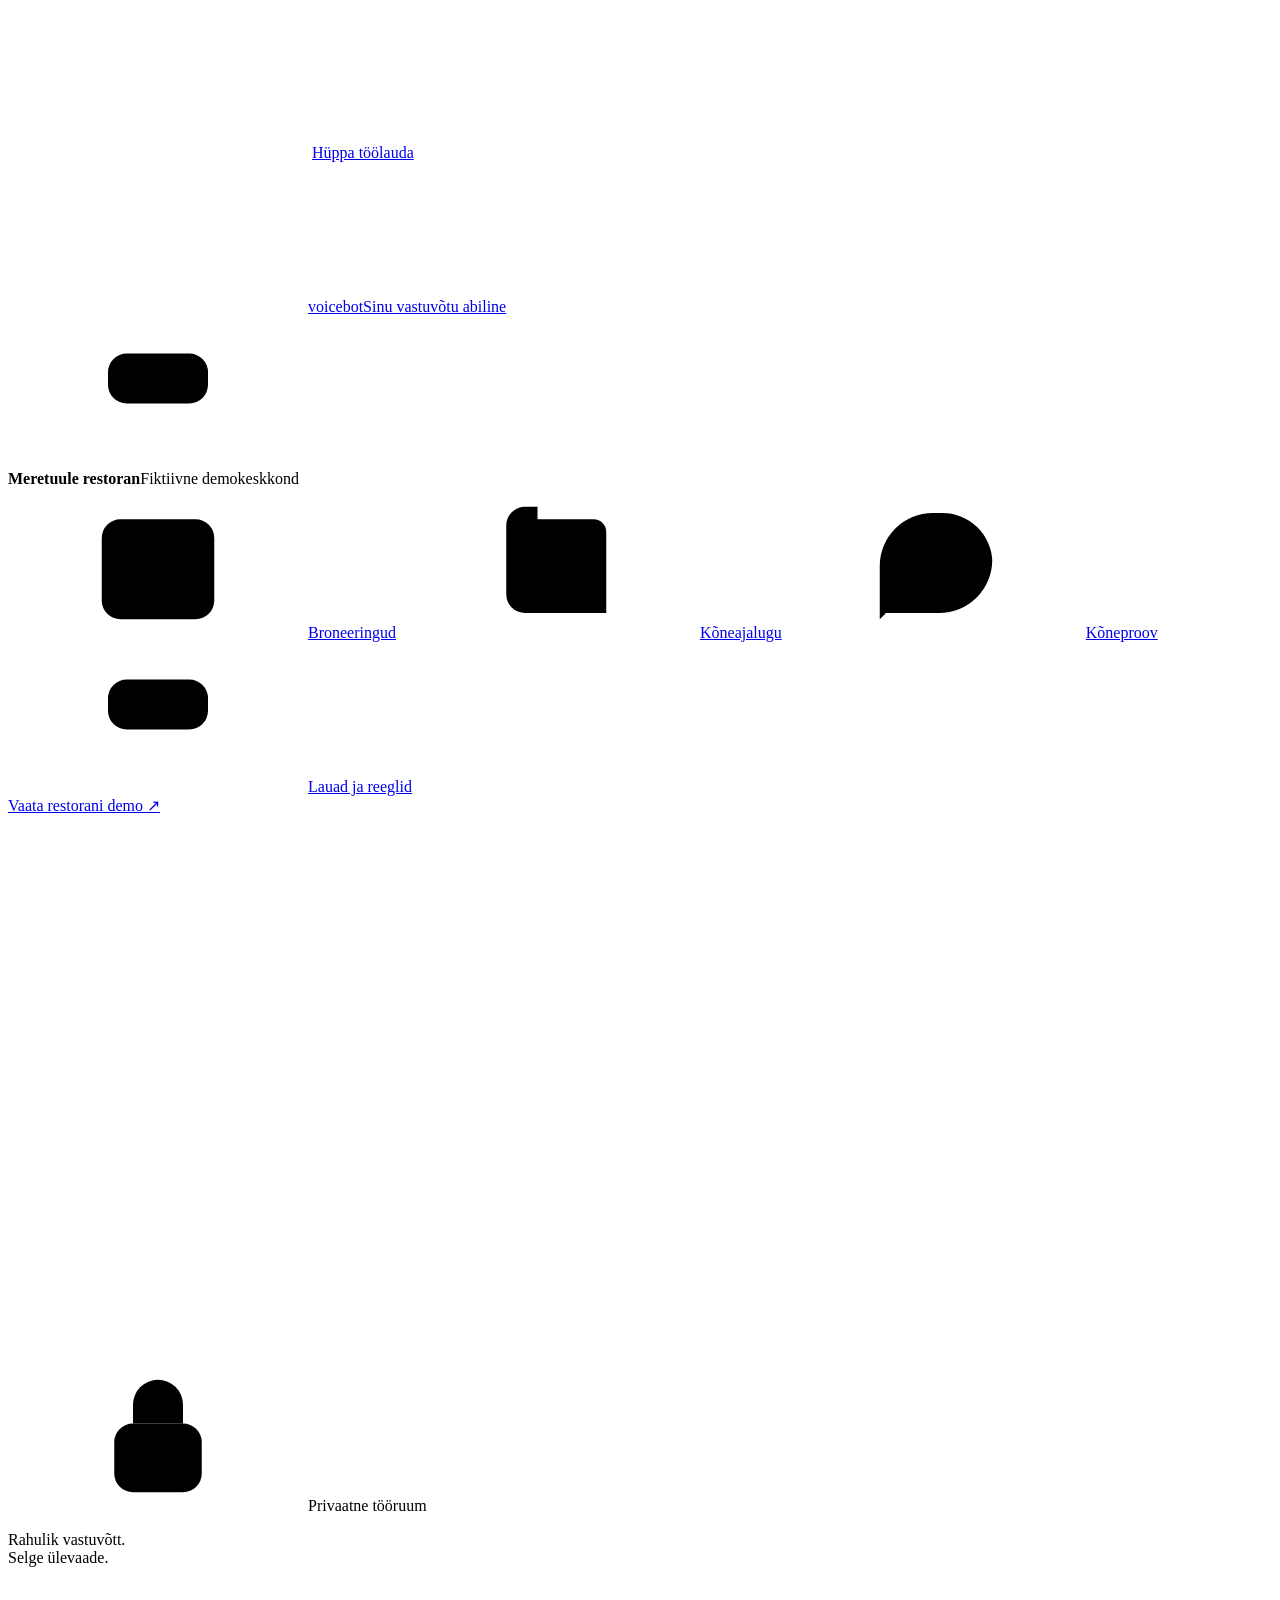
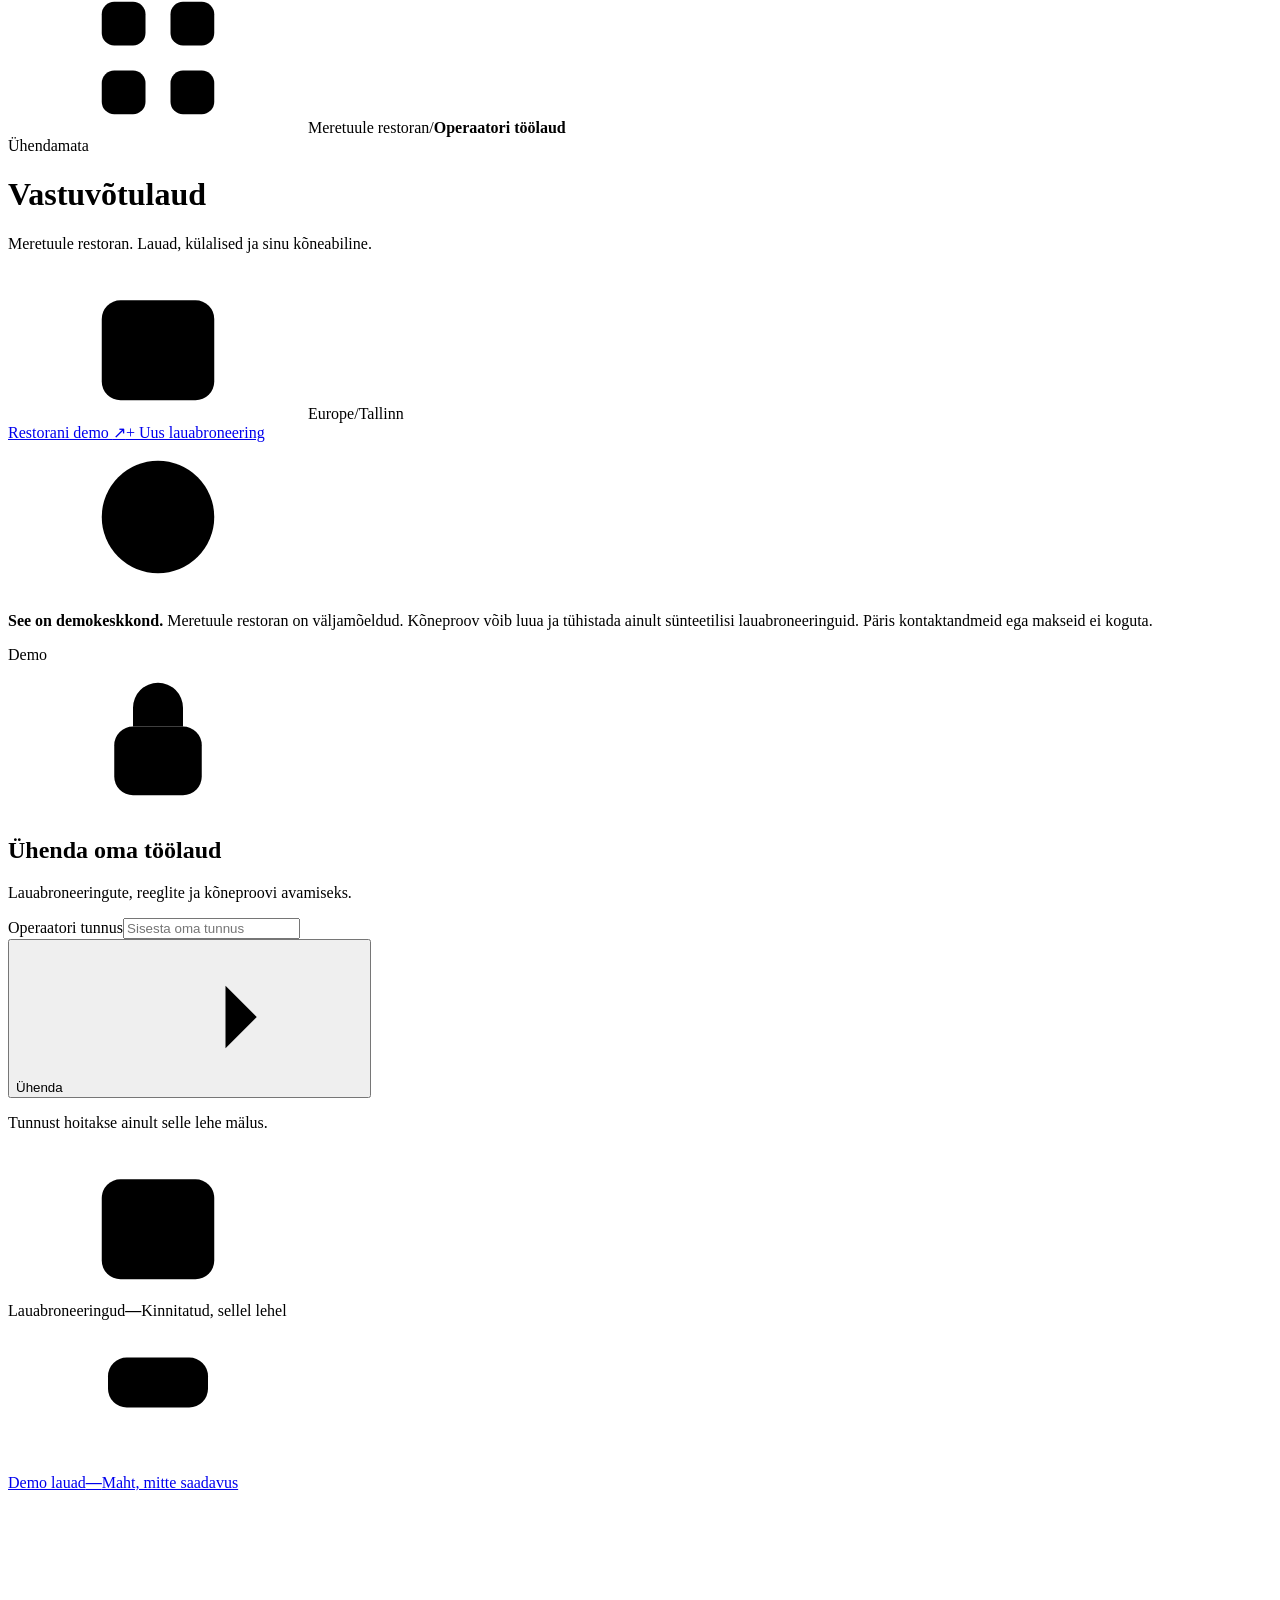
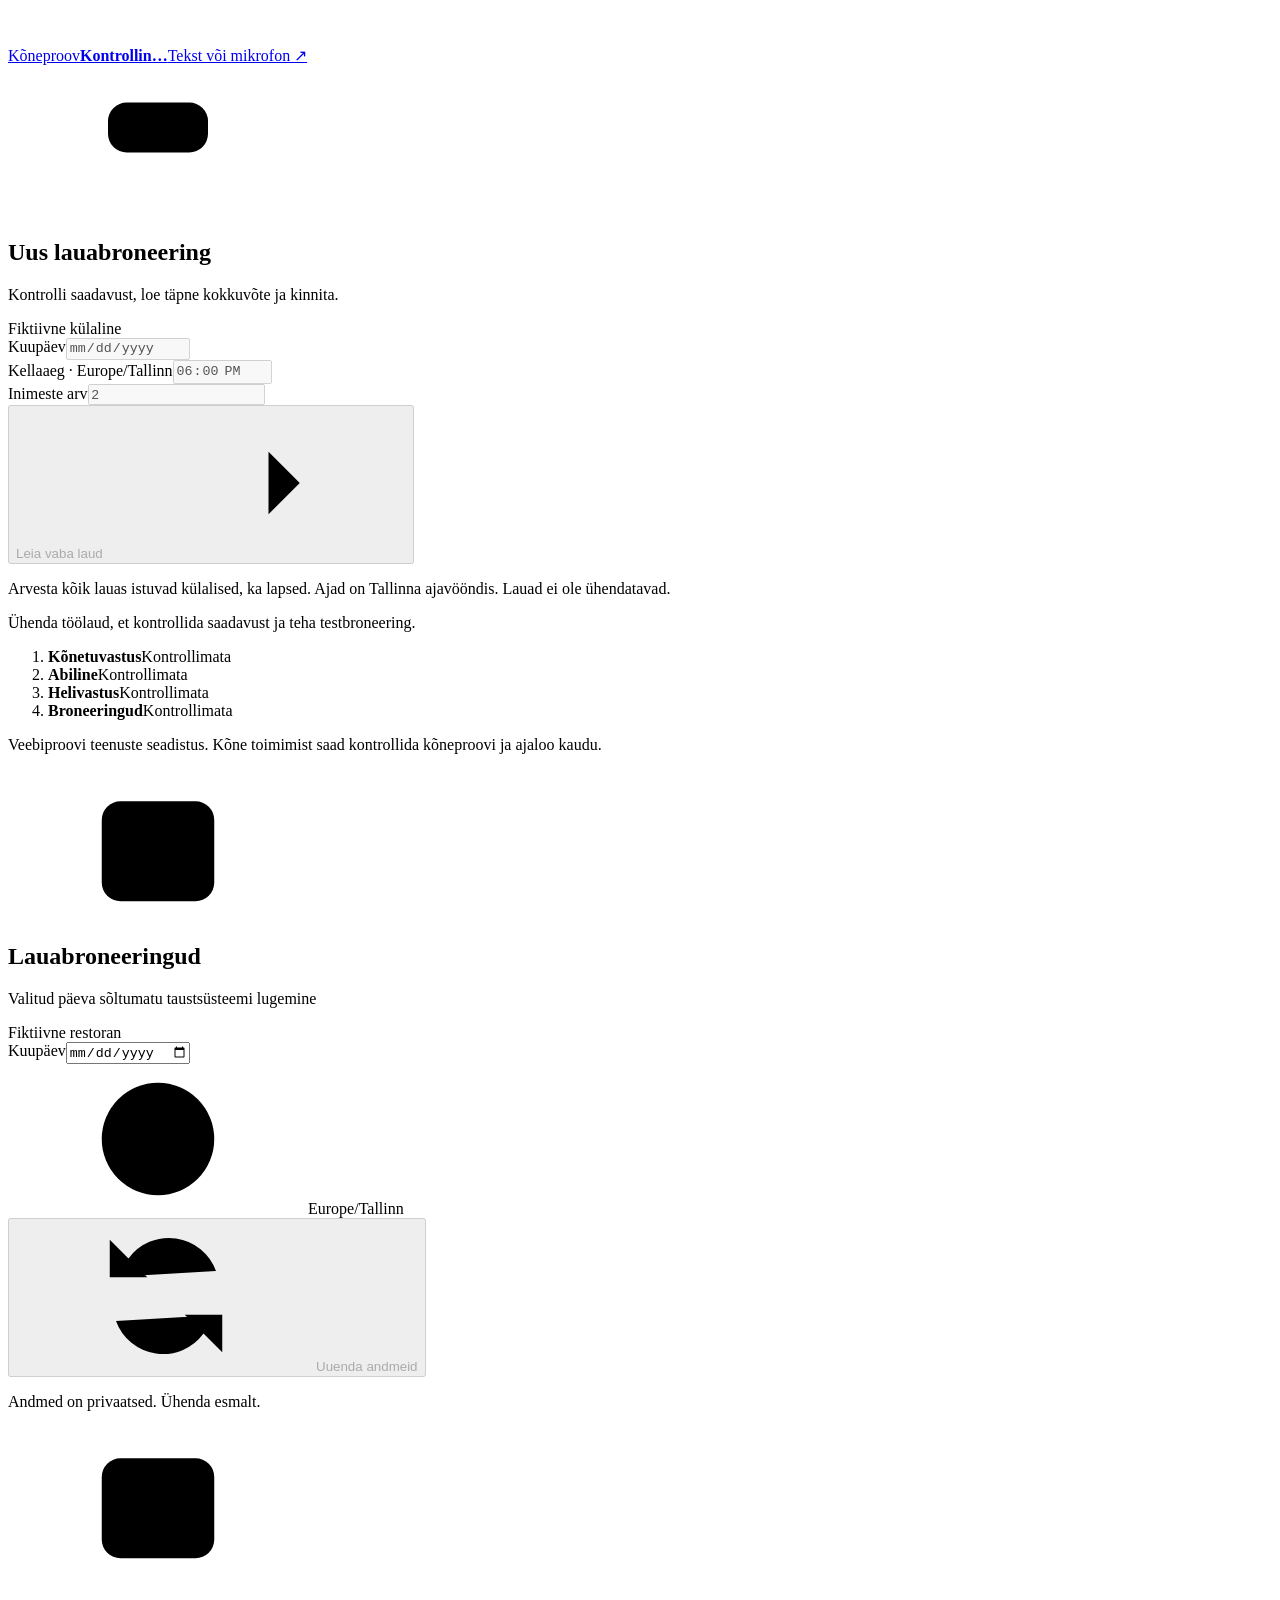
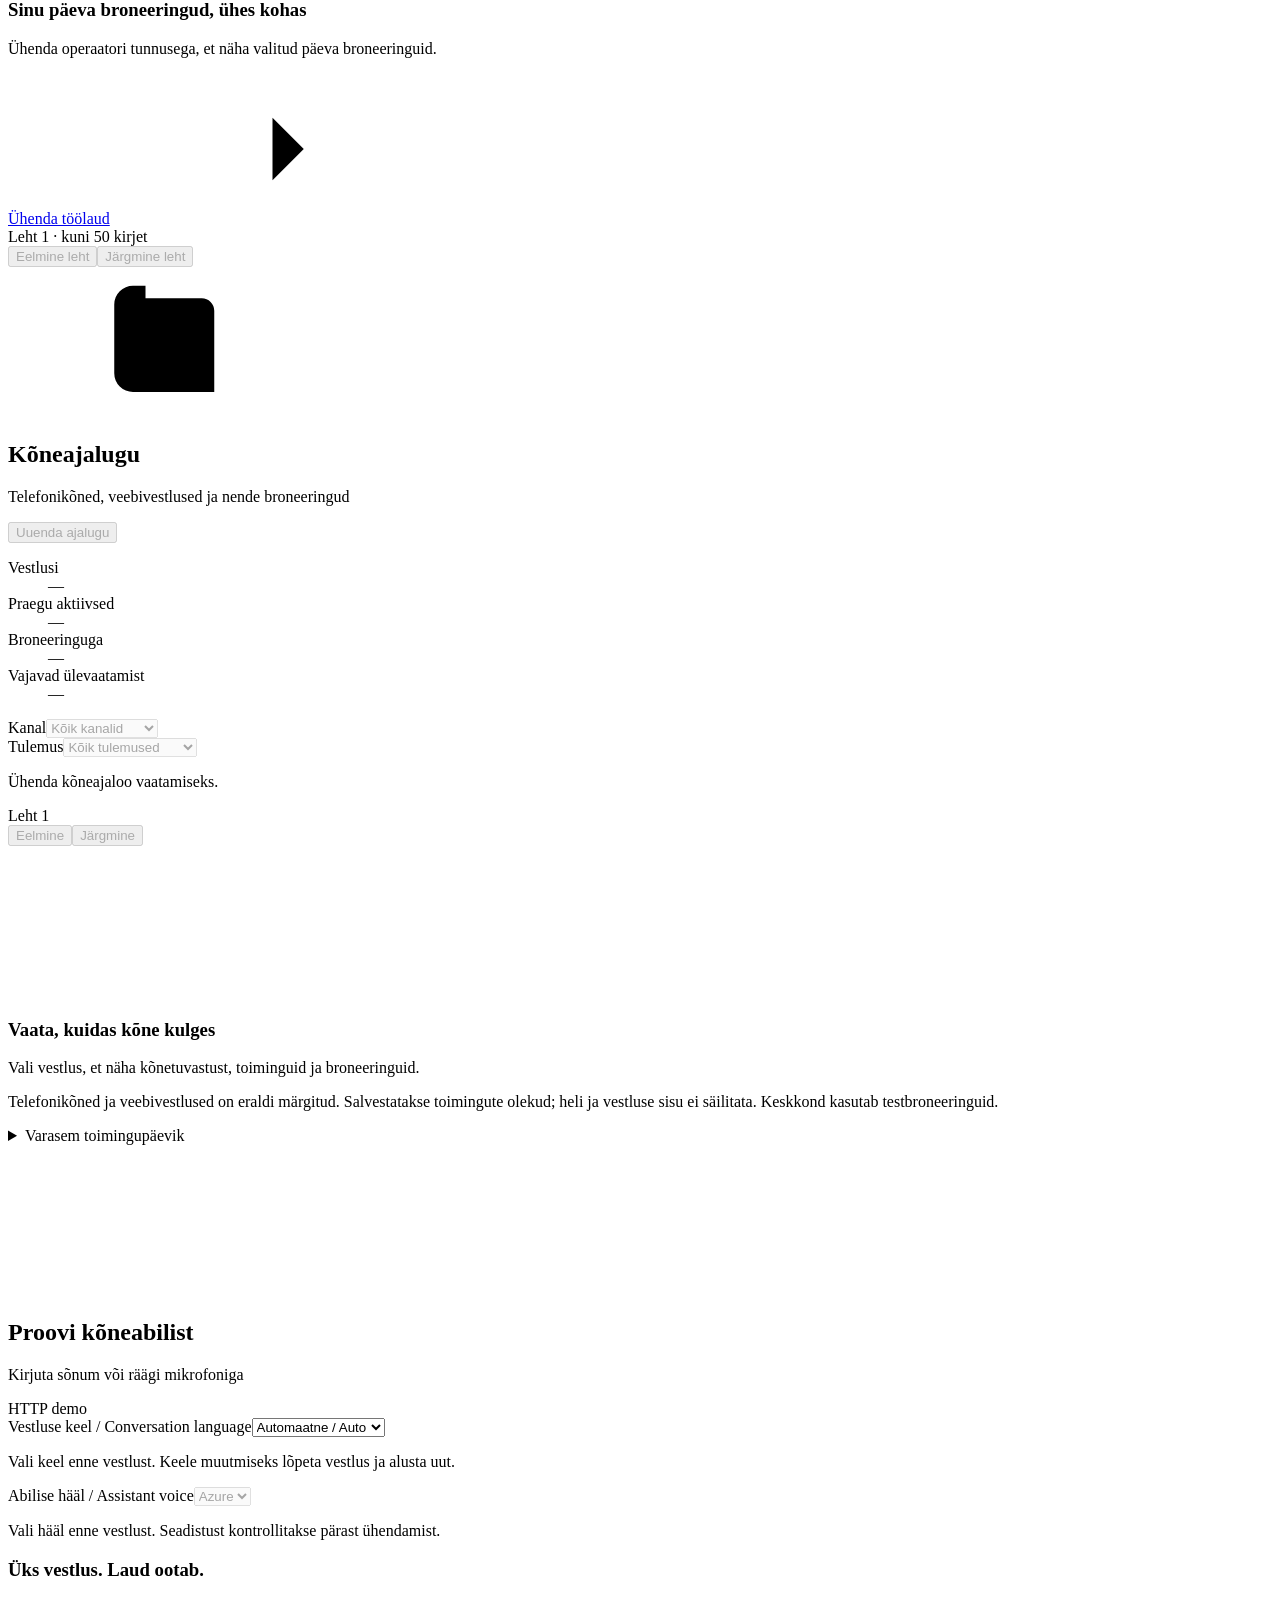
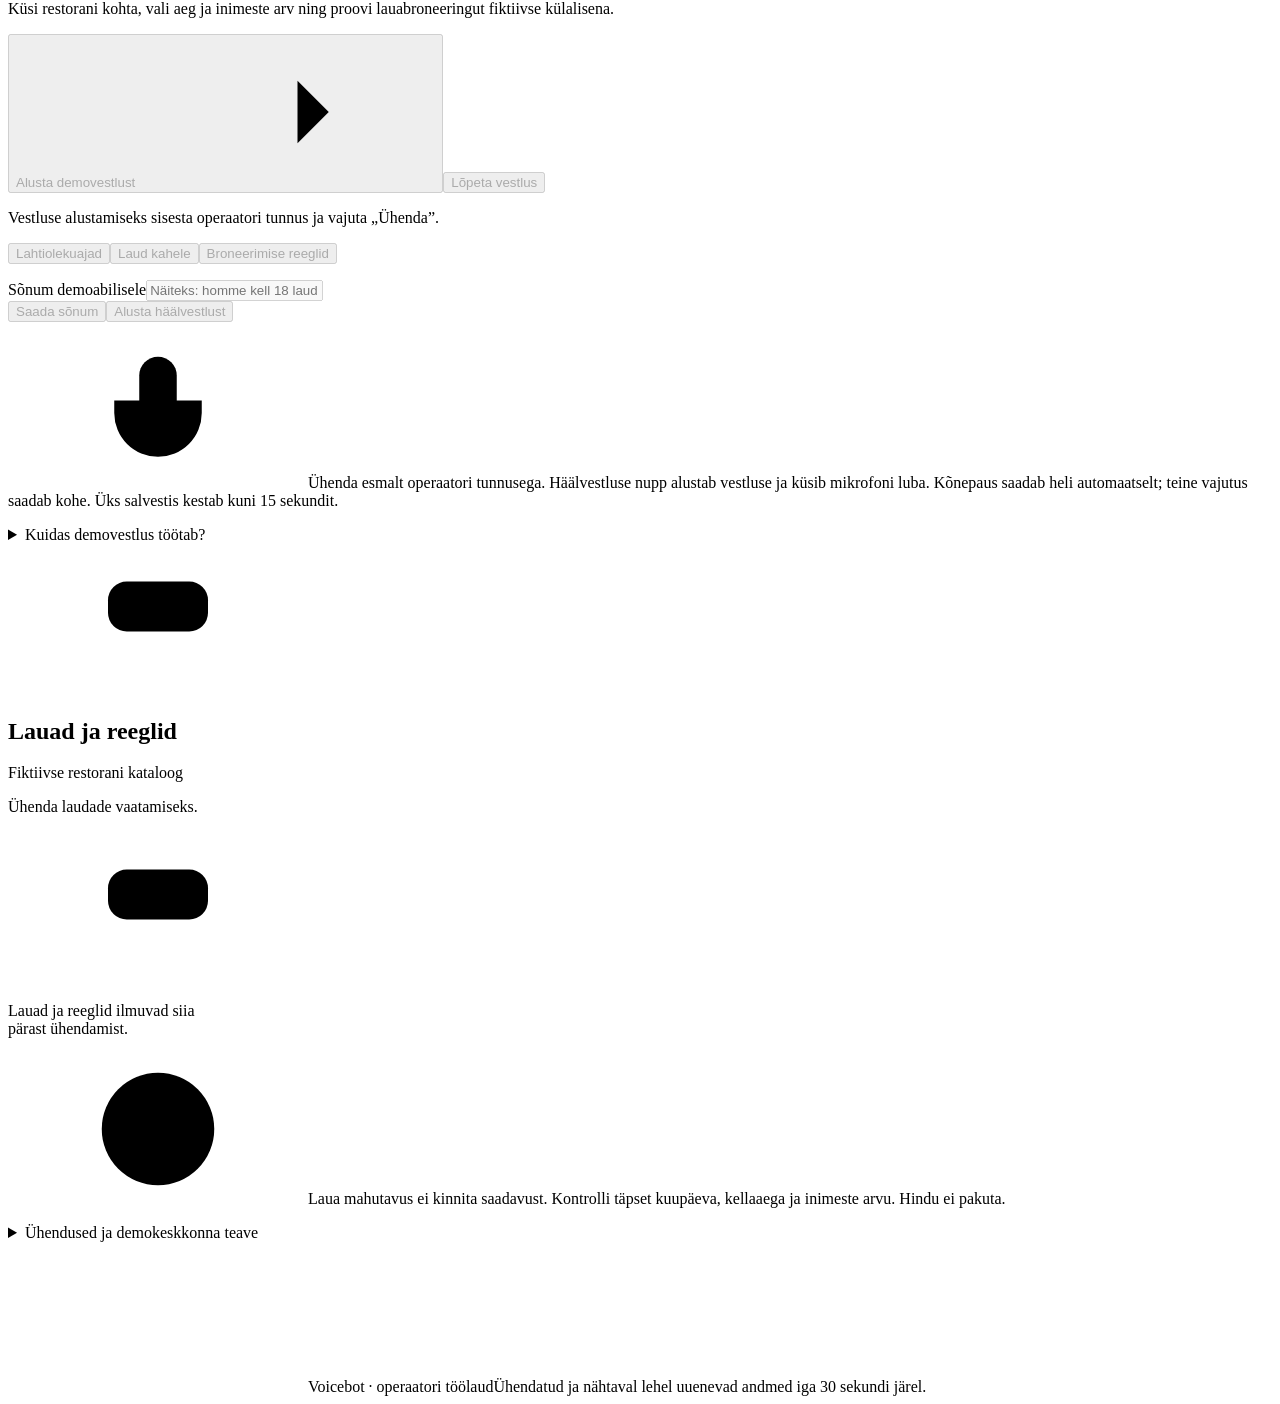
==== commit 9bfc922c: "Preserve restaurant consent and table recovery in contributor repair merge" ====
--- a/app/dashboard/static/index.html
+++ b/app/dashboard/static/index.html
@@ -4,10 +4,10 @@
   <meta charset="utf-8">
   <meta name="viewport" content="width=device-width, initial-scale=1">
   <meta name="theme-color" content="#173844">
-  <meta name="description" content="Voiceboti vastuvõtulaud: spaa- ja toabroneeringud, kõneproov ning toimingupäevik.">
+  <meta name="description" content="Meretuule restorani fiktiivne vastuvõtulaud: lauabroneeringud, kõneproov ning toimingupäevik.">
   <link rel="icon" href="data:image/svg+xml,%3Csvg xmlns='http://www.w3.org/2000/svg' viewBox='0 0 32 32'%3E%3Crect width='32' height='32' rx='9' fill='%23173844'/%3E%3Cpath d='M8 13v6m5-10v14m6-17v20m5-13v6' fill='none' stroke='%2399d5d4' stroke-width='3' stroke-linecap='round'/%3E%3C/svg%3E">
   <link rel="preload" href="/fonts/figtree-latin.woff2" as="font" type="font/woff2" crossorigin>
-  <link rel="stylesheet" href="/dashboard.css?v=875c1a22380c">
+  <link rel="stylesheet" href="/dashboard.css?v=b2d88ca88e4d">
   <title>Vastuvõtulaud — Voicebot</title>
 </head>
 <body>
@@ -24,57 +24,55 @@
     <symbol id="i-clock" viewBox="0 0 24 24"><circle cx="12" cy="12" r="9"/><path d="M12 7v5l3 2"/></symbol>
     <symbol id="i-info" viewBox="0 0 24 24"><circle cx="12" cy="12" r="9"/><path d="M12 11v5m0-9v.1"/></symbol>
     <symbol id="i-mic" viewBox="0 0 24 24"><rect x="9" y="3" width="6" height="12" rx="3"/><path d="M5 10v2a7 7 0 0 0 14 0v-2m-7 9v3m-4 0h8"/></symbol>
-    <symbol id="i-bed" viewBox="0 0 24 24"><path d="M3 19V6m18 13v-7a2 2 0 0 0-2-2H9v7M3 17h18M3 10h6m-6 9v2m18-2v2"/><rect x="3" y="7" width="6" height="5" rx="1"/></symbol>
+    <symbol id="i-table" viewBox="0 0 24 24"><rect x="4" y="6" width="16" height="8" rx="3"/><path d="M7 14v6m10-6v6M8 3v3m8-3v3M2 9h2m16 0h2"/></symbol>
   </svg>
   <a class="skip" href="#main">Hüppa töölauda</a>
   <aside class="sidebar" aria-label="Töölaua külgriba">
     <a class="brand" href="#main" aria-label="Voicebot, avaleht"><span class="brand-mark"><svg class="icon" aria-hidden="true"><use href="#i-wave"/></svg></span><span>voicebot<span class="brand-caption">Sinu vastuvõtu abiline</span></span></a>
-    <div class="property"><span class="property-icon"><svg class="icon" aria-hidden="true"><use href="#i-leaf"/></svg></span><div><strong>Meretuule Spa</strong><span>Fiktiivne demokeskkond</span></div></div>
+    <div class="property"><span class="property-icon"><svg class="icon" aria-hidden="true"><use href="#i-table"/></svg></span><div><strong>Meretuule restoran</strong><span>Fiktiivne demokeskkond</span></div></div>
     <nav class="navigation" aria-label="Töölaua jaotised">
       <a href="#booking-section" aria-current="location"><svg class="icon" aria-hidden="true"><use href="#i-calendar"/></svg>Broneeringud</a>
       <a href="#calls-section"><svg class="icon" aria-hidden="true"><use href="#i-journal"/></svg>Kõneajalugu</a>
       <a href="#demo-section"><svg class="icon" aria-hidden="true"><use href="#i-chat"/></svg>Kõneproov</a>
-      <a href="#catalogue-section"><svg class="icon" aria-hidden="true"><use href="#i-leaf"/></svg>Teenused</a>
+      <a href="#catalogue-section"><svg class="icon" aria-hidden="true"><use href="#i-table"/></svg>Lauad ja reeglid</a>
     </nav>
-    <div class="sidebar-bottom"><a class="hotel-link" href="https://meretuule.arleserver.cfd/">Vaata hotelli demo <span aria-hidden="true">↗</span></a><svg class="coastal-lines" viewBox="0 0 210 90" fill="none" aria-hidden="true"><path d="M-20 35c40-48 64 48 114 0s74 48 130 0M-20 51c40-48 64 48 114 0s74 48 130 0M-20 67c40-48 64 48 114 0s74 48 130 0"/></svg><div class="private-label"><svg class="icon" aria-hidden="true"><use href="#i-lock"/></svg>Privaatne tööruum</div><p>Rahulik vastuvõtt.<br>Selge ülevaade.</p></div>
+    <div class="sidebar-bottom"><a class="hotel-link" href="https://meretuule.arleserver.cfd/">Vaata restorani demo <span aria-hidden="true">↗</span></a><svg class="coastal-lines" viewBox="0 0 210 90" fill="none" aria-hidden="true"><path d="M-20 35c40-48 64 48 114 0s74 48 130 0M-20 51c40-48 64 48 114 0s74 48 130 0M-20 67c40-48 64 48 114 0s74 48 130 0"/></svg><div class="private-label"><svg class="icon" aria-hidden="true"><use href="#i-lock"/></svg>Privaatne tööruum</div><p>Rahulik vastuvõtt.<br>Selge ülevaade.</p></div>
   </aside>
   <div class="workspace">
-    <header class="topbar"><div class="breadcrumb"><svg class="icon" aria-hidden="true"><use href="#i-grid"/></svg><span>Meretuule Spa</span><span class="breadcrumb-divider">/</span><strong>Operaatori töölaud</strong></div><span class="connection-badge" id="connection-badge"><span class="status-dot"></span><span id="connection-label">Ühendamata</span></span></header>
+    <header class="topbar"><div class="breadcrumb"><svg class="icon" aria-hidden="true"><use href="#i-grid"/></svg><span>Meretuule restoran</span><span class="breadcrumb-divider">/</span><strong>Operaatori töölaud</strong></div><span class="connection-badge" id="connection-badge"><span class="status-dot"></span><span id="connection-label">Ühendamata</span></span></header>
     <main class="page" id="main" tabindex="-1">
-      <div class="page-heading"><div><div class="eyebrow">MERETUULE · DEMO VASTUVÕTT</div><h1>Vastuvõtulaud</h1><p>Üks töölaud. Spaa, peatumised ja sinu kõneabiline.</p></div><div class="heading-actions"><div class="today"><svg class="icon" aria-hidden="true"><use href="#i-calendar"/></svg><time id="today-label">Europe/Tallinn</time></div><a class="button" href="https://meretuule.arleserver.cfd/">Hotelli demo <span aria-hidden="true">↗</span></a><a class="button primary" href="#new-booking-section">+ Uus broneering</a></div></div>
-      <div class="notice"><svg class="icon" aria-hidden="true"><use href="#i-info"/></svg><p><strong>See on demokeskkond.</strong> Meretuule Demo Spa on väljamõeldud. Kõneproov võib luua ja tühistada ainult sünteetilisi broneeringuid.</p><span class="demo-badge">Demo</span></div>
+      <div class="page-heading"><div><h1>Vastuvõtulaud</h1><p>Meretuule restoran. Lauad, külalised ja sinu kõneabiline.</p></div><div class="heading-actions"><div class="today"><svg class="icon" aria-hidden="true"><use href="#i-calendar"/></svg><time id="today-label">Europe/Tallinn</time></div><a class="button" href="https://meretuule.arleserver.cfd/">Restorani demo <span aria-hidden="true">↗</span></a><a class="button primary" href="#new-booking-section">+ Uus lauabroneering</a></div></div>
+      <div class="notice"><svg class="icon" aria-hidden="true"><use href="#i-info"/></svg><p><strong>See on demokeskkond.</strong> Meretuule restoran on väljamõeldud. Kõneproov võib luua ja tühistada ainult sünteetilisi lauabroneeringuid. Päris kontaktandmeid ega makseid ei koguta.</p><span class="demo-badge">Demo</span></div>
       <section class="auth-panel" aria-labelledby="auth-title">
-        <div class="auth-heading"><span class="auth-icon"><svg class="icon" aria-hidden="true"><use href="#i-lock"/></svg></span><div><h2 id="auth-title">Ühenda oma töölaud</h2><p id="auth-description">Broneeringute, teenuste ja kõneproovi avamiseks.</p></div></div>
+        <div class="auth-heading"><span class="auth-icon"><svg class="icon" aria-hidden="true"><use href="#i-lock"/></svg></span><div><h2 id="auth-title">Ühenda oma töölaud</h2><p id="auth-description">Lauabroneeringute, reeglite ja kõneproovi avamiseks.</p></div></div>
         <form class="token-control" id="auth-form"><div class="field" id="token-field"><label for="token">Operaatori tunnus</label><input id="token" name="operator" type="password" placeholder="Sisesta oma tunnus" autocomplete="off" spellcheck="false" required aria-describedby="auth-status"></div><button class="button primary" id="connect" type="submit">Ühenda<svg class="icon" aria-hidden="true"><use href="#i-arrow"/></svg></button><button class="button quiet-danger" id="logout" type="button" disabled hidden>Logi välja</button></form>
         <p class="status" id="auth-status" role="status" aria-live="polite">Tunnust hoitakse ainult selle lehe mälus.</p>
       </section>
-      <div class="overview" aria-label="Valitud päeva ülevaade"><div class="overview-card"><span class="overview-icon"><svg class="icon" aria-hidden="true"><use href="#i-leaf"/></svg></span><div><span class="overview-label">Spaa broneeringud</span><strong id="overview-slots">—</strong><span class="sub">Valitud päeva sellel lehel</span></div></div><div class="overview-card"><span class="overview-icon rooms"><svg class="icon" aria-hidden="true"><use href="#i-bed"/></svg></span><div><span class="overview-label">Peatumised</span><strong id="overview-stays">—</strong><span class="sub">Sünteetiline tubade süsteem</span></div></div><a class="overview-card overview-link" href="#demo-section"><span class="overview-icon voice"><svg class="icon" aria-hidden="true"><use href="#i-wave"/></svg></span><div><span class="overview-label">Kõneproov</span><strong class="overview-word" id="overview-voice">Kontrollin…</strong><span class="sub">Tekst või mikrofon <span aria-hidden="true">↗</span></span></div></a></div>
+      <div class="overview" aria-label="Valitud päeva ülevaade"><div class="overview-card"><span class="overview-icon"><svg class="icon" aria-hidden="true"><use href="#i-calendar"/></svg></span><div><span class="overview-label">Lauabroneeringud</span><strong id="overview-tables">—</strong><span class="sub">Kinnitatud, sellel lehel</span></div></div><a class="overview-card overview-link" href="#catalogue-section"><span class="overview-icon"><svg class="icon" aria-hidden="true"><use href="#i-table"/></svg></span><div><span class="overview-label">Demo lauad</span><strong id="overview-inventory">—</strong><span class="sub">Maht, mitte saadavus</span></div></a><a class="overview-card overview-link" href="#demo-section"><span class="overview-icon voice"><svg class="icon" aria-hidden="true"><use href="#i-wave"/></svg></span><div><span class="overview-label">Kõneproov</span><strong class="overview-word" id="overview-voice">Kontrollin…</strong><span class="sub">Tekst või mikrofon <span aria-hidden="true">↗</span></span></div></a></div>
       <section class="work-panel booking-composer" id="new-booking-section" aria-labelledby="new-booking-title">
-        <div class="panel-head"><div class="panel-title"><span class="section-icon"><svg class="icon" aria-hidden="true"><use href="#i-calendar"/></svg></span><div><h2 id="new-booking-title">Uus demobroneering</h2><p>Leia saadavus, vaata kokkuvõtet ja kinnita.</p></div></div><span class="demo-badge">Fiktiivne külaline</span></div>
+        <div class="panel-head"><div class="panel-title"><span class="section-icon"><svg class="icon" aria-hidden="true"><use href="#i-table"/></svg></span><div><h2 id="new-booking-title">Uus lauabroneering</h2><p>Kontrolli saadavust, loe täpne kokkuvõte ja kinnita.</p></div></div><span class="demo-badge">Fiktiivne külaline</span></div>
         <div class="panel-body">
-          <div class="booking-kind" role="group" aria-label="Broneeringu liik"><button class="kind-button active" id="booking-kind-slot" type="button" aria-pressed="true">Spaa teenus</button><button class="kind-button" id="booking-kind-stay" type="button" aria-pressed="false">Hotellituba</button></div>
           <form id="booking-search-form" class="booking-search-form">
-            <div id="slot-search-fields" class="booking-fields"><div class="field"><label for="new-service">Teenus</label><select id="new-service" name="service" disabled><option value="">Ühenda teenuste laadimiseks</option></select></div><div class="field"><label for="new-provider">Teenindaja</label><select id="new-provider" name="provider" disabled><option value="">Vali esmalt teenus</option></select></div><div class="field"><label for="new-slot-date">Kuupäev</label><input id="new-slot-date" name="slot_date" type="date" autocomplete="off" disabled></div></div>
-            <div id="stay-search-fields" class="booking-fields stay-fields" hidden><div class="field"><label for="new-checkin">Saabumine</label><input id="new-checkin" name="checkin" type="date" autocomplete="off" disabled></div><div class="field"><label for="new-checkout">Lahkumine</label><input id="new-checkout" name="checkout" type="date" autocomplete="off" disabled></div><div class="field"><label for="new-adults">Täiskasvanud</label><input id="new-adults" name="adults" type="number" min="1" max="6" value="2" autocomplete="off" disabled></div><div class="field"><label for="new-children">Lapsed</label><input id="new-children" name="children" type="number" min="0" max="4" value="0" autocomplete="off" disabled></div><div class="field"><label for="new-room-type">Toatüüp</label><select id="new-room-type" name="room_type" disabled><option value="">Kõik toatüübid</option></select></div></div>
-            <button class="button primary" id="booking-search" type="submit" disabled>Leia vabad ajad <svg class="icon" aria-hidden="true"><use href="#i-arrow"/></svg></button>
+            <div class="booking-fields"><div class="field"><label for="new-table-date">Kuupäev</label><input id="new-table-date" name="date" type="date" autocomplete="off" required disabled></div><div class="field"><label for="new-start-time">Kellaaeg · Europe/Tallinn</label><input id="new-start-time" name="start_time" type="time" value="18:00" autocomplete="off" required disabled></div><div class="field"><label for="new-party-size">Inimeste arv</label><input id="new-party-size" name="party_size" type="number" min="1" step="1" value="2" autocomplete="off" required aria-describedby="party-size-help" disabled></div></div>
+            <button class="button primary" id="booking-search" type="submit" disabled>Leia vaba laud <svg class="icon" aria-hidden="true"><use href="#i-arrow"/></svg></button>
           </form>
+          <p class="sub" id="party-size-help">Arvesta kõik lauas istuvad külalised, ka lapsed. Ajad on Tallinna ajavööndis. Lauad ei ole ühendatavad.</p>
           <p class="status" id="new-booking-status" role="status" aria-live="polite">Ühenda töölaud, et kontrollida saadavust ja teha testbroneering.</p>
           <div class="booking-offers" id="booking-offers" aria-label="Taustsüsteemist leitud saadavus"></div>
-          <div class="booking-recap" id="booking-recap" hidden><div><span class="eyebrow">KONTROLLI ENNE KINNITAMIST</span><h3>Broneeringu kokkuvõte</h3><p id="booking-recap-text"></p><span class="sub" id="booking-recap-help">Külaline on fiktiivne. Kinnita esmalt kokkuvõtte lugemine; broneeringu loomiseks anna seejärel eraldi nõusolek.</span></div><div class="recap-actions"><button class="button" id="booking-recap-read" type="button" aria-describedby="booking-recap-text booking-recap-help" disabled>Olen kokkuvõtte läbi lugenud</button><button class="button primary" id="booking-confirm" type="button" disabled>Jah, kinnitan broneeringu</button><button class="button" id="booking-decline" type="button">Loobu</button></div></div>
-          <div class="booking-receipt" id="booking-receipt" hidden><div><span class="receipt-check" aria-hidden="true">✓</span><h3 id="booking-receipt-title">Testbroneering on kinnitatud</h3><p id="booking-receipt-text"></p></div><button class="button quiet-danger" id="booking-cancel-request" type="button">Tühista see broneering</button><div class="cancel-actions" id="booking-cancel-actions" hidden><p>Kas tühistad selle testbroneeringu?</p><button class="button quiet-danger" id="booking-cancel" type="button">Jah, tühista</button><button class="button" id="booking-cancel-decline" type="button">Jäta alles</button></div></div>
+          <div class="booking-recap" id="booking-recap" hidden><div><h3>Broneeringu kokkuvõte</h3><p id="booking-recap-text"></p><span class="sub" id="booking-recap-help">Külaline on fiktiivne. Kinnita esmalt täpse kokkuvõtte lugemine; broneeringu loomiseks anna seejärel eraldi nõusolek.</span></div><div class="recap-actions"><button class="button" id="booking-recap-read" type="button" aria-describedby="booking-recap-text booking-recap-help" disabled>Olen täpse kokkuvõtte läbi lugenud</button><button class="button primary" id="booking-confirm" type="button" disabled>Jah, kinnitan broneeringu</button><button class="button" id="booking-decline" type="button">Loobu</button></div></div>
+          <div class="booking-receipt" id="booking-receipt" hidden><div><span class="receipt-check" aria-hidden="true">✓</span><h3 id="booking-receipt-title" tabindex="-1">Testbroneering on kinnitatud</h3><p id="booking-receipt-text"></p></div><button class="button quiet-danger" id="booking-cancel-request" type="button">Tühista see broneering</button><div class="cancel-actions" id="booking-cancel-actions" hidden><p>Kas tühistad selle testbroneeringu?</p><button class="button quiet-danger" id="booking-cancel" type="button">Jah, tühista</button><button class="button" id="booking-cancel-decline" type="button">Jäta alles</button></div></div>
         </div>
       </section>
       <section class="work-panel bookings-panel" id="booking-section" aria-labelledby="bookings-title">
         <div class="stack-overview" aria-label="Veebiproovi teenuste seadistus"><ol><li><strong>Kõnetuvastus</strong><span id="stack-stt">Kontrollimata</span></li><li><strong>Abiline</strong><span id="stack-llm">Kontrollimata</span></li><li><strong>Helivastus</strong><span id="stack-tts">Kontrollimata</span></li><li><strong>Broneeringud</strong><span id="stack-booking">Kontrollimata</span></li></ol><p>Veebiproovi teenuste seadistus. Kõne toimimist saad kontrollida kõneproovi ja ajaloo kaudu.</p></div>
-        <div class="panel-head"><div class="panel-title"><span class="section-icon"><svg class="icon" aria-hidden="true"><use href="#i-calendar"/></svg></span><div><h2 id="bookings-title">Broneeringud</h2><p>Sinu valitud päeva ülevaade</p></div></div><span class="source-label">Easy!Appointments</span></div>
+        <div class="panel-head"><div class="panel-title"><span class="section-icon"><svg class="icon" aria-hidden="true"><use href="#i-calendar"/></svg></span><div><h2 id="bookings-title">Lauabroneeringud</h2><p>Valitud päeva sõltumatu taustsüsteemi lugemine</p></div></div><span class="source-label">Fiktiivne restoran</span></div>
         <div class="booking-toolbar"><div class="controls"><div class="field date-field"><label for="booking-date">Kuupäev</label><input id="booking-date" name="date" type="date" autocomplete="off"></div><span class="timezone"><svg class="icon" aria-hidden="true"><use href="#i-clock"/></svg>Europe/Tallinn</span></div><button class="button" id="refresh" type="button" disabled><svg class="icon" aria-hidden="true"><use href="#i-refresh"/></svg>Uuenda andmeid</button></div>
         <p class="status booking-status" id="booking-status" role="status" aria-live="polite">Andmed on privaatsed. Ühenda esmalt.</p>
         <div class="booking-placeholder" id="booking-placeholder"><span class="empty-icon"><svg class="icon" aria-hidden="true"><use href="#i-calendar"/></svg></span><h3 id="booking-placeholder-title">Sinu päeva broneeringud, ühes kohas</h3><p id="booking-placeholder-copy">Ühenda operaatori tunnusega, et näha valitud päeva broneeringuid.</p><a class="text-link" id="booking-auth-link" href="#auth-form">Ühenda töölaud<svg class="icon" aria-hidden="true"><use href="#i-arrow"/></svg></a></div>
-        <div class="table-wrap"><table id="bookings" hidden><caption>Kontrollitud demo taustsüsteemi broneeringud. Külaliste andmeid ei kuvata; ajad on taustsüsteemi kohalikus ajavööndis.</caption><thead><tr><th scope="col">Teenus</th><th scope="col">Teenindaja</th><th scope="col">Algus ja lõpp</th><th scope="col">Ajavöönd</th><th scope="col">Taustsüsteemi olek</th><th scope="col">Viide</th></tr></thead><tbody></tbody></table></div>
+        <div class="table-wrap"><table id="bookings" hidden><caption>Fiktiivse restorani taustsüsteemi kirjed. Kontaktandmeid ei kuvata; ajad on Europe/Tallinn ajavööndis.</caption><thead><tr><th scope="col">Laud</th><th scope="col">Inimesi</th><th scope="col">Algus ja lõpp</th><th scope="col">Ajavöönd</th><th scope="col">Taustsüsteemi olek</th><th scope="col">Viide</th></tr></thead><tbody></tbody></table></div>
         <p class="empty" id="booking-empty" hidden>Sellel lehel broneeringuid pole. Vali teine kuupäev või alusta demovestlust.</p>
         <div class="paging"><span id="booking-page">Leht 1 · kuni 50 kirjet</span><div><button class="button compact" id="booking-prev" type="button" disabled>Eelmine leht</button><button class="button compact" id="booking-next" type="button" disabled>Järgmine leht</button></div></div>
       </section>
-      <section class="work-panel stays-panel" id="stays-section" aria-labelledby="stays-title"><div class="panel-head"><div class="panel-title"><span class="section-icon"><svg class="icon" aria-hidden="true"><use href="#i-bed"/></svg></span><div><h2 id="stays-title">Hotelli peatumised</h2><p>Valitud kuupäeval algavad või kestvad peatumised</p></div></div><span class="source-label">Sünteetiline hotell</span></div><div class="panel-body"><p class="status" id="stays-status" role="status" aria-live="polite">Ühenda peatumiste vaatamiseks.</p><div id="stays-list" class="stays-list"></div></div></section>
       <section class="work-panel history-panel" id="calls-section" aria-labelledby="calls-title">
         <div class="panel-head"><div class="panel-title"><span class="section-icon"><svg class="icon" aria-hidden="true"><use href="#i-journal"/></svg></span><div><h2 id="calls-title">Kõneajalugu</h2><p>Telefonikõned, veebivestlused ja nende broneeringud</p></div></div><button class="button compact" id="history-refresh" type="button" disabled>Uuenda ajalugu</button></div>
         <dl class="history-summary" aria-label="Valitud kõnede ülevaade">
@@ -97,29 +95,29 @@
               <div class="demo-language field"><label for="demo-language" data-demo-copy="languageLabel">Vestluse keel / Conversation language</label><select id="demo-language" name="conversation_language" aria-describedby="demo-language-help"><option value="auto">Automaatne / Auto</option><option value="et" lang="et">Eesti</option><option value="en" lang="en">English</option></select><p class="sub" id="demo-language-help" data-demo-copy="languageHelp">Vali keel enne vestlust. Keele muutmiseks lõpeta vestlus ja alusta uut.</p></div>
               <div class="demo-language field"><label for="demo-voice" data-demo-copy="voiceLabel">Abilise hääl / Assistant voice</label><select id="demo-voice" name="assistant_voice" aria-describedby="demo-voice-help demo-voice-result" disabled><option value="azure">Azure</option></select><p class="sub" id="demo-voice-help">Vali hääl enne vestlust. Seadistust kontrollitakse pärast ühendamist.</p><p class="sub" id="demo-voice-result" role="status" aria-live="polite"></p></div>
             </div>
-            <div class="conversation-intro" id="demo-placeholder"><div class="voice-art" aria-hidden="true"><span></span><span></span><span></span><span></span><span></span><span></span><span></span><span></span><span></span><span></span></div><h3 data-demo-copy="introTitle">Üks vestlus. Lihtsam vastuvõtt.</h3><p data-demo-copy="intro">Küsi teenuste kohta, leia sobiv aeg ja proovi broneerimist fiktiivse külalisena.</p></div>
+            <div class="conversation-intro" id="demo-placeholder"><div class="voice-art" aria-hidden="true"><span></span><span></span><span></span><span></span><span></span><span></span><span></span><span></span><span></span><span></span></div><h3 data-demo-copy="introTitle">Üks vestlus. Laud ootab.</h3><p data-demo-copy="intro">Küsi restorani kohta, vali aeg ja inimeste arv ning proovi lauabroneeringut fiktiivse külalisena.</p></div>
             <div class="controls demo-actions"><button class="button primary" id="demo-start" type="button" aria-describedby="demo-status" disabled><span data-demo-copy="start">Alusta demovestlust</span><svg class="icon" aria-hidden="true"><use href="#i-arrow"/></svg></button><button class="button" id="demo-end" data-demo-copy="end" type="button" disabled>Lõpeta vestlus</button></div>
             <p class="status" id="demo-status" role="status" aria-live="polite">Vestluse alustamiseks sisesta operaatori tunnus ja vajuta „Ühenda”.</p>
             <p class="demo-warning" id="demo-warning" role="status" aria-live="polite" hidden></p><p class="sub" id="demo-timings" hidden></p>
-            <div class="demo-examples" id="demo-examples" role="group" aria-label="Vestluse alustamise näited"><button class="example-button" type="button" data-demo-example="hours" data-message="Millal spaa avatud on?" disabled>Lahtiolekuajad</button><button class="example-button" type="button" data-demo-example="spa" data-message="Soovin broneerida spaakonsultatsiooni." disabled>Spaa aeg</button><button class="example-button" type="button" data-demo-example="room" data-message="Soovin leida vaba hotellitoa." disabled>Hotellituba</button></div>
+            <div class="demo-examples" id="demo-examples" role="group" aria-label="Vestluse alustamise näited"><button class="example-button" type="button" data-demo-example="hours" data-message="Millal restoran avatud on?" disabled>Lahtiolekuajad</button><button class="example-button" type="button" data-demo-example="table" data-message="Soovin homme kell 18 lauda kahele." disabled>Laud kahele</button><button class="example-button" type="button" data-demo-example="rules" data-message="Kui kaua saab lauda kasutada ja kas lapsed lähevad inimeste arvu sisse?" disabled>Broneerimise reeglid</button></div>
             <button class="button compact" id="demo-history" data-demo-copy="history" type="button" hidden>Vaata vestluse ajalugu</button>
             <ol class="transcript" id="demo-messages" aria-label="Selle lehe demovestlus" aria-live="polite" aria-relevant="additions"></ol>
-            <form class="demo-form" id="demo-form"><div class="field"><label for="demo-text" data-demo-copy="messageLabel">Sõnum demoabilisele</label><input id="demo-text" name="message" type="text" maxlength="500" placeholder="Näiteks: soovin homme massaaži" autocomplete="off" disabled></div><button class="button primary" id="demo-send" data-demo-copy="send" type="submit" disabled>Saada sõnum</button><button class="button mic-button" id="demo-mic" type="button" aria-describedby="demo-status" disabled>Alusta häälvestlust</button></form>
+            <form class="demo-form" id="demo-form"><div class="field"><label for="demo-text" data-demo-copy="messageLabel">Sõnum demoabilisele</label><input id="demo-text" name="message" type="text" maxlength="500" placeholder="Näiteks: homme kell 18 laud kahele" autocomplete="off" disabled></div><button class="button primary" id="demo-send" data-demo-copy="send" type="submit" disabled>Saada sõnum</button><button class="button mic-button" id="demo-mic" type="button" aria-describedby="demo-status" disabled>Alusta häälvestlust</button></form>
             <div class="mic-feedback" id="mic-feedback" hidden><label for="mic-level" data-demo-copy="micLevel">Mikrofoni helitase</label><meter id="mic-level" min="0" max="1" value="0">0</meter><span id="mic-feedback-text" data-demo-copy="speakNaturally">Räägi loomulikult.</span></div>
             <p class="sub mic-note"><svg class="icon" aria-hidden="true"><use href="#i-mic"/></svg><span data-demo-copy="micHelp">Ühenda esmalt operaatori tunnusega. Häälvestluse nupp alustab vestluse ja küsib mikrofoni luba. Kõnepaus saadab heli automaatselt; teine vajutus saadab kohe. Üks salvestis kestab kuni 15 sekundit.</span></p>
             <audio id="demo-audio" controls preload="none" aria-label="Demoabilise vastus" hidden></audio>
-            <div id="demo-recap-actions" hidden><p class="sub" id="demo-recap-help" data-demo-copy="recapHelp">Kuula broneeringu kokkuvõte algusest lõpuni või loe see vestlusest läbi ja kinnita lugemine. See ei loo broneeringut; kinnitamiseks saada seejärel eraldi sõnum.</p><button class="button" id="demo-recap-read" data-demo-copy="recapRead" type="button" aria-describedby="demo-recap-help" aria-controls="demo-messages" disabled>Olen kokkuvõtte läbi lugenud</button></div>
-            <details class="demo-guidance"><summary data-demo-copy="guidanceTitle">Kuidas demovestlus töötab?</summary><p data-demo-copy="guidance">Abiline kasutab selle vestluse fiktiivset külalist. Kuula kokkuvõte algusest lõpuni või kinnita eraldi selle lugemine. Kinnitamiseks ütle pärast kokkuvõtet: „Jah, kinnitan.” Tühistamiseks: „Jah, tühista.” Ära sisesta päris kontaktandmeid. Salvestis ei jää brauserisse. See on fiktiivne HTTP kõneproov, mitte telefonikõne ega päris hotelli teenus.</p><p id="demo-models">Mudelite seadistust kontrollitakse serverist.</p></details>
+            <div id="demo-recap-actions" hidden><p class="sub" id="demo-recap-help" data-demo-copy="recapHelp">Kuula broneeringu kokkuvõte algusest lõpuni või loe see vestlusest läbi ja kinnita lugemine. See ei loo broneeringut; kinnitamiseks saada seejärel eraldi sõnum.</p><button class="button" id="demo-recap-read" data-demo-copy="recapRead" type="button" aria-describedby="demo-recap-help" aria-controls="demo-messages" disabled hidden>Olen kokkuvõtte läbi lugenud</button></div>
+            <details class="demo-guidance"><summary data-demo-copy="guidanceTitle">Kuidas demovestlus töötab?</summary><p data-demo-copy="guidance">Abiline kasutab selle vestluse fiktiivset külalist. Kuula kokkuvõte algusest lõpuni või kinnita eraldi selle lugemine. Kinnitamiseks ütle pärast kokkuvõtet: „Jah, kinnitan.” Tühistamiseks: „Jah, tühista.” Ära sisesta päris kontaktandmeid. Salvestis ei jää brauserisse. See on fiktiivne HTTP kõneproov, mitte telefonikõne ega päris restorani teenus.</p><p id="demo-models">Mudelite seadistust kontrollitakse serverist.</p></details>
           </div>
         </section>
-        <section class="work-panel catalogue-panel" id="catalogue-section" aria-labelledby="catalogue-title"><div class="panel-head"><div class="panel-title"><span class="section-icon"><svg class="icon" aria-hidden="true"><use href="#i-leaf"/></svg></span><div><h2 id="catalogue-title">Spa teenused</h2><p>Teenused ja teenindajad</p></div></div></div><div class="panel-body"><p class="status" id="catalogue-status" role="status" aria-live="polite">Ühenda teenuste vaatamiseks.</p><ul class="catalogue" id="catalogue"></ul><div class="catalogue-placeholder" id="catalogue-placeholder"><svg class="icon" aria-hidden="true"><use href="#i-leaf"/></svg><p>Teenuste loend ilmub siia<br>pärast ühendamist.</p></div><p class="catalogue-note"><svg class="icon" aria-hidden="true"><use href="#i-info"/></svg>Vabad ajad kontrollib abiline vestluse käigus. Siinne loend ei kinnita saadavust ega hinda.</p></div></section>
+        <section class="work-panel catalogue-panel" id="catalogue-section" aria-labelledby="catalogue-title"><div class="panel-head"><div class="panel-title"><span class="section-icon"><svg class="icon" aria-hidden="true"><use href="#i-table"/></svg></span><div><h2 id="catalogue-title">Lauad ja reeglid</h2><p>Fiktiivse restorani kataloog</p></div></div></div><div class="panel-body"><p class="status" id="catalogue-status" role="status" aria-live="polite">Ühenda laudade vaatamiseks.</p><ul class="catalogue" id="catalogue"></ul><p class="catalogue-rules" id="table-rules"></p><div class="catalogue-placeholder" id="catalogue-placeholder"><svg class="icon" aria-hidden="true"><use href="#i-table"/></svg><p>Lauad ja reeglid ilmuvad siia<br>pärast ühendamist.</p></div><p class="catalogue-note"><svg class="icon" aria-hidden="true"><use href="#i-info"/></svg>Laua mahutavus ei kinnita saadavust. Kontrolli täpset kuupäeva, kellaaega ja inimeste arvu. Hindu ei pakuta.</p></div></section>
       </div>
       <details class="system-details"><summary>Ühendused ja demokeskkonna teave</summary><div class="readiness" aria-label="Valmisolek"><span id="livekit">Meediaseadistus: kontrollimata</span><span id="telephone">Telefonikõne: kinnitamata</span><span id="mode">HTTP kõneproov: kontrollimata</span></div><p>Seadistatud kõnepakkujad ei kinnita telefonivalmidust. Telefonikõne nõuab eraldi välise kõne tõendit.</p><details class="legacy-details"><summary>Näidisjärjekord — ei pärine broneerimissüsteemist</summary><p>Varasemad näidishoiud ja näidismõõdikud ei ole reaalne saadavus ega kvaliteedimõõtmine. HTTP kõneproovi tulemust kontrolli broneeringute tabelist.</p><table id="holds"><caption>Näidishoidude automaatne laadimine on välja lülitatud.</caption><tbody></tbody></table></details></details>
       <footer><span><svg class="icon" aria-hidden="true"><use href="#i-wave"/></svg>Voicebot · operaatori töölaud</span><span>Ühendatud ja nähtaval lehel uuenevad andmed iga 30 sekundi järel.</span></footer>
     </main>
   </div>
-  <script src="/call-history.js?v=963f8b649643" defer></script>
-  <script src="/dashboard.js?v=a2bf81afa86d" defer></script>
+  <script src="/call-history.js?v=2bb98089952d" defer></script>
+  <script src="/dashboard.js?v=4bc284cb25ba" defer></script>
   <script>document.addEventListener("DOMContentLoaded", () => { loadStatus("/api/status"); setInterval(poll, 30000); });</script>
 </body>
 </html>
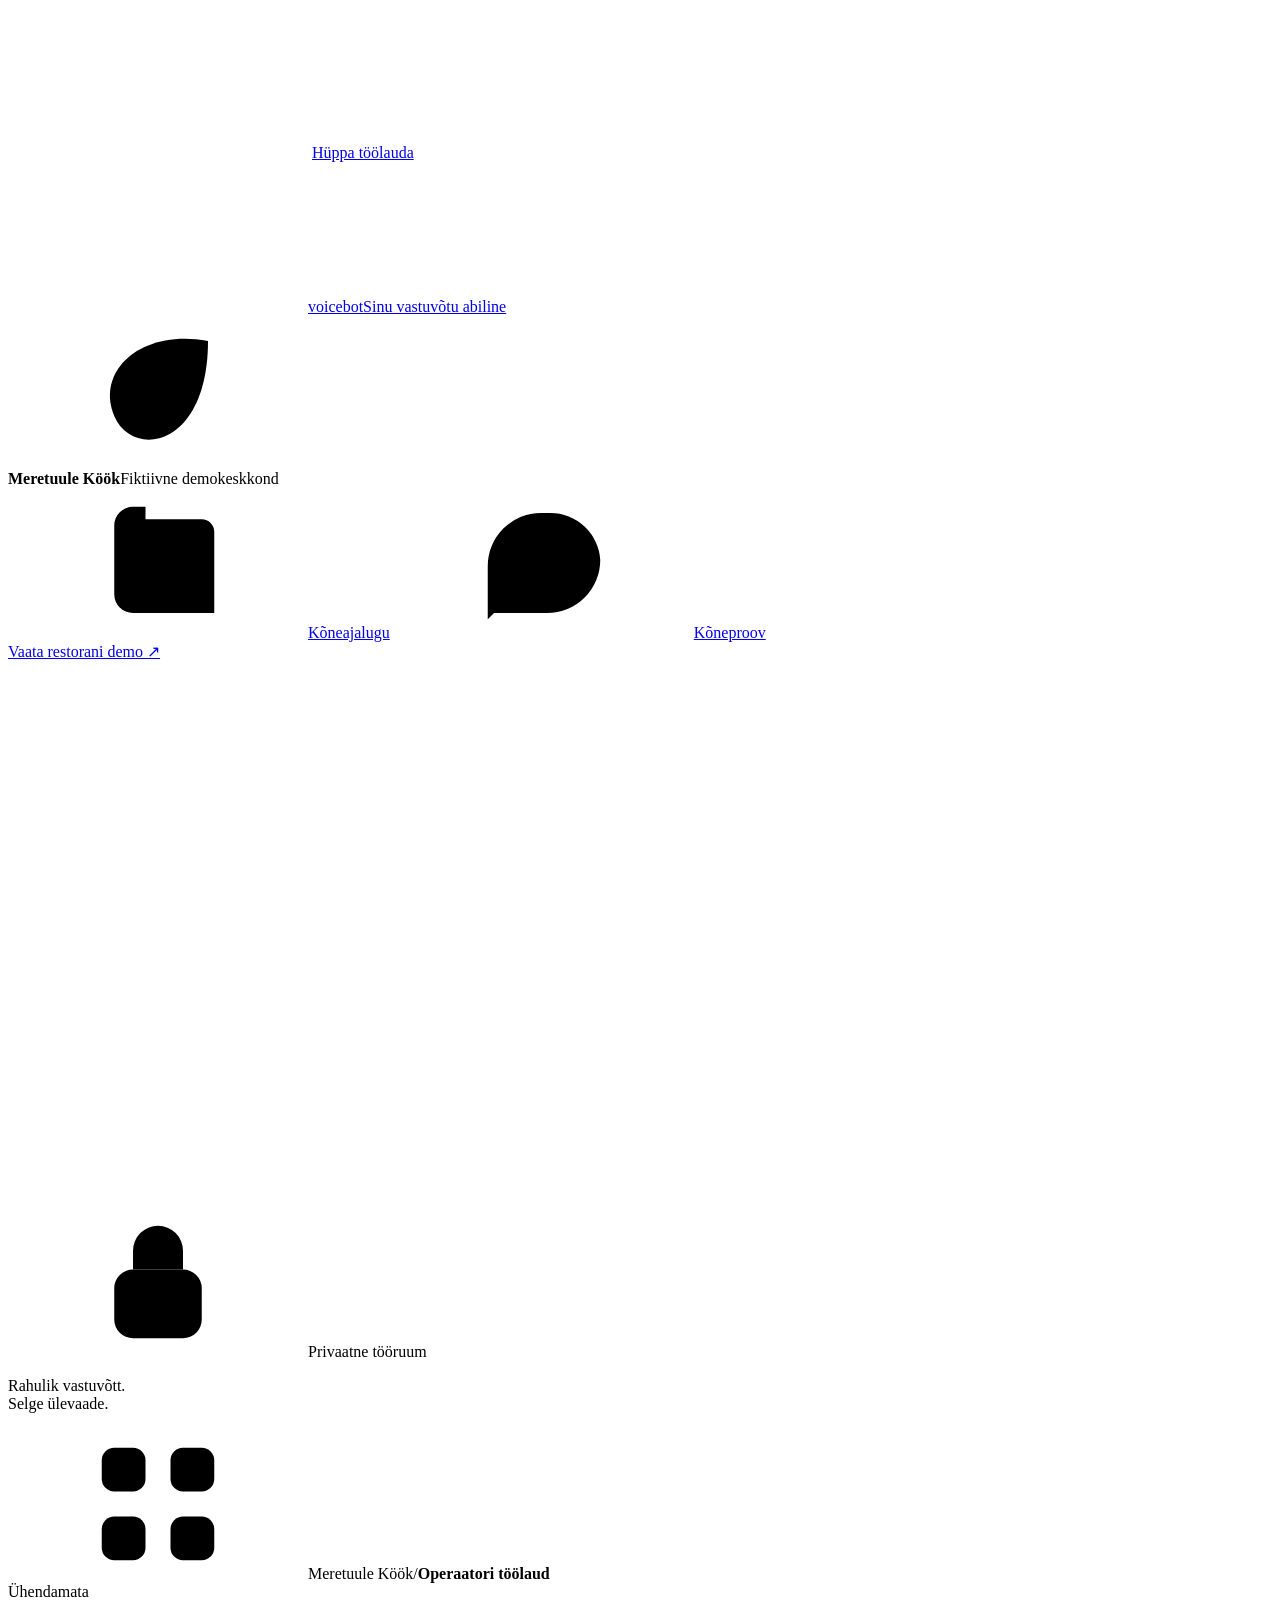
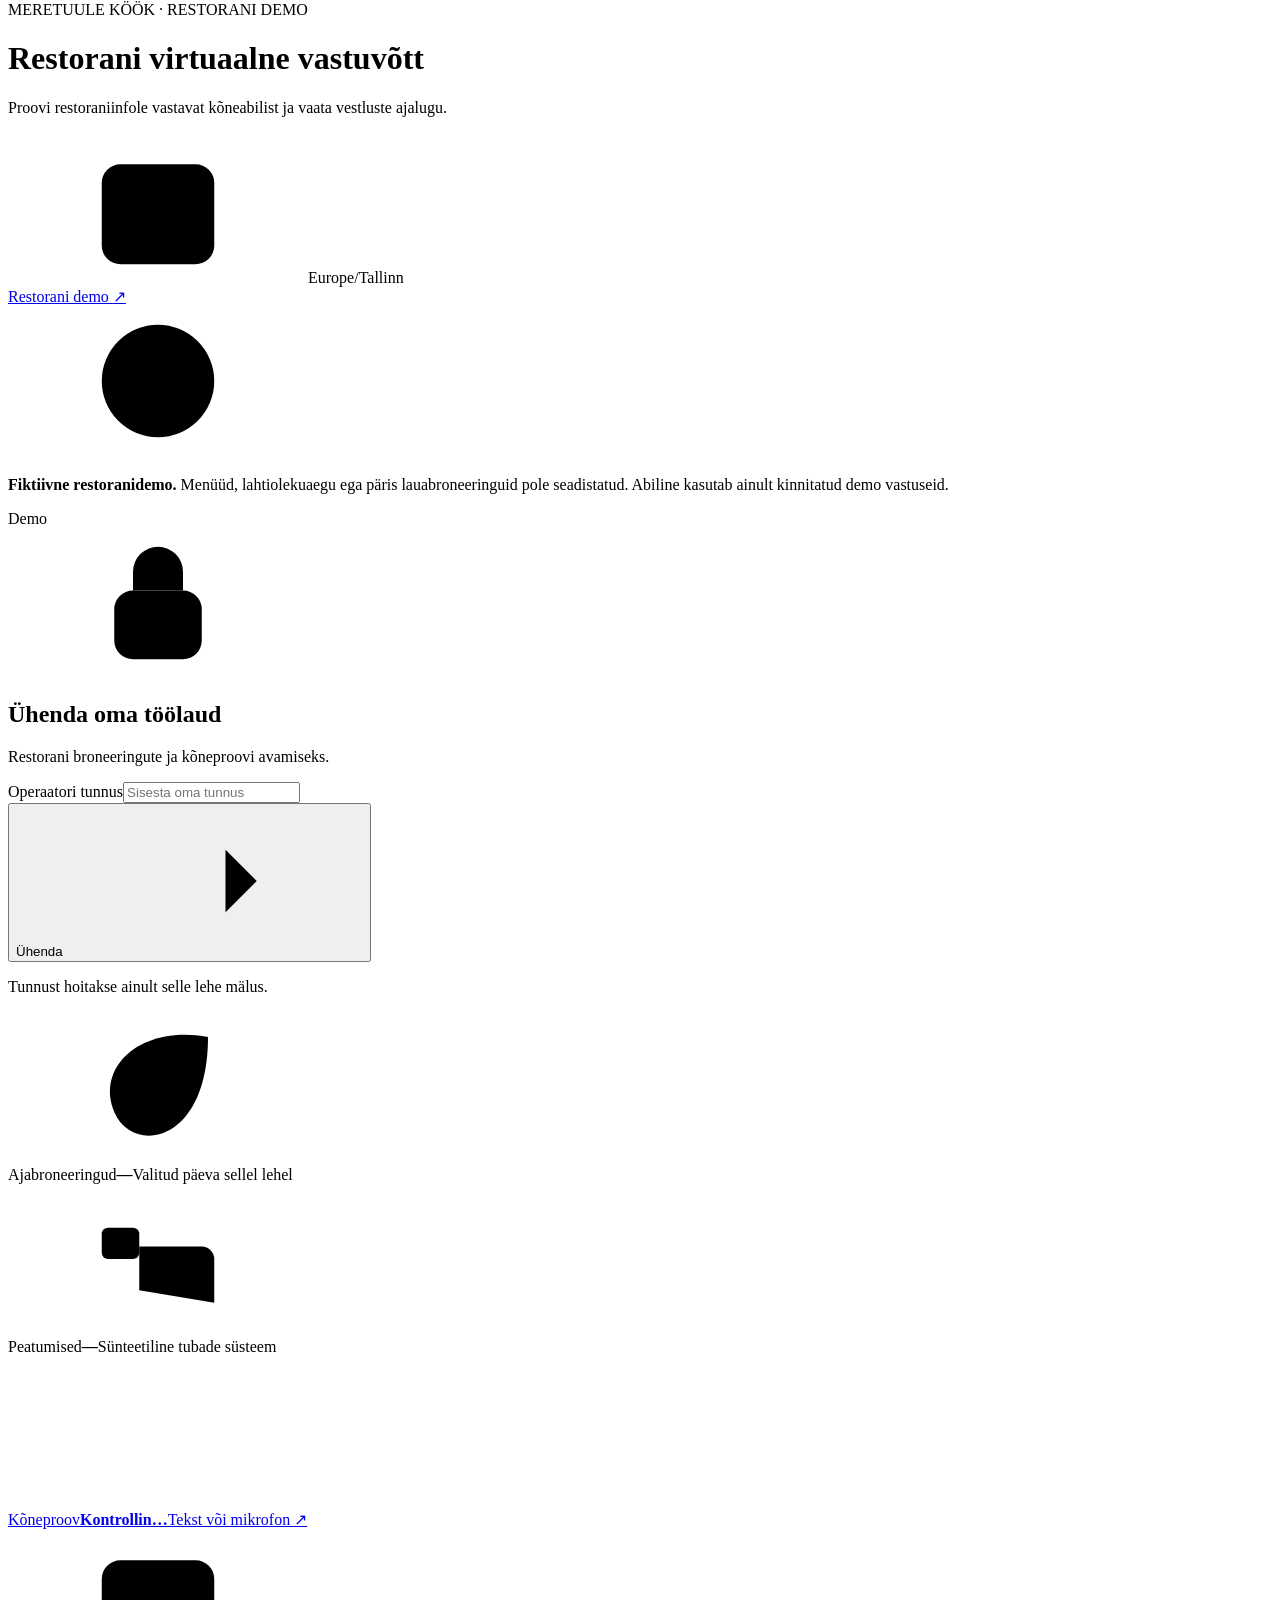
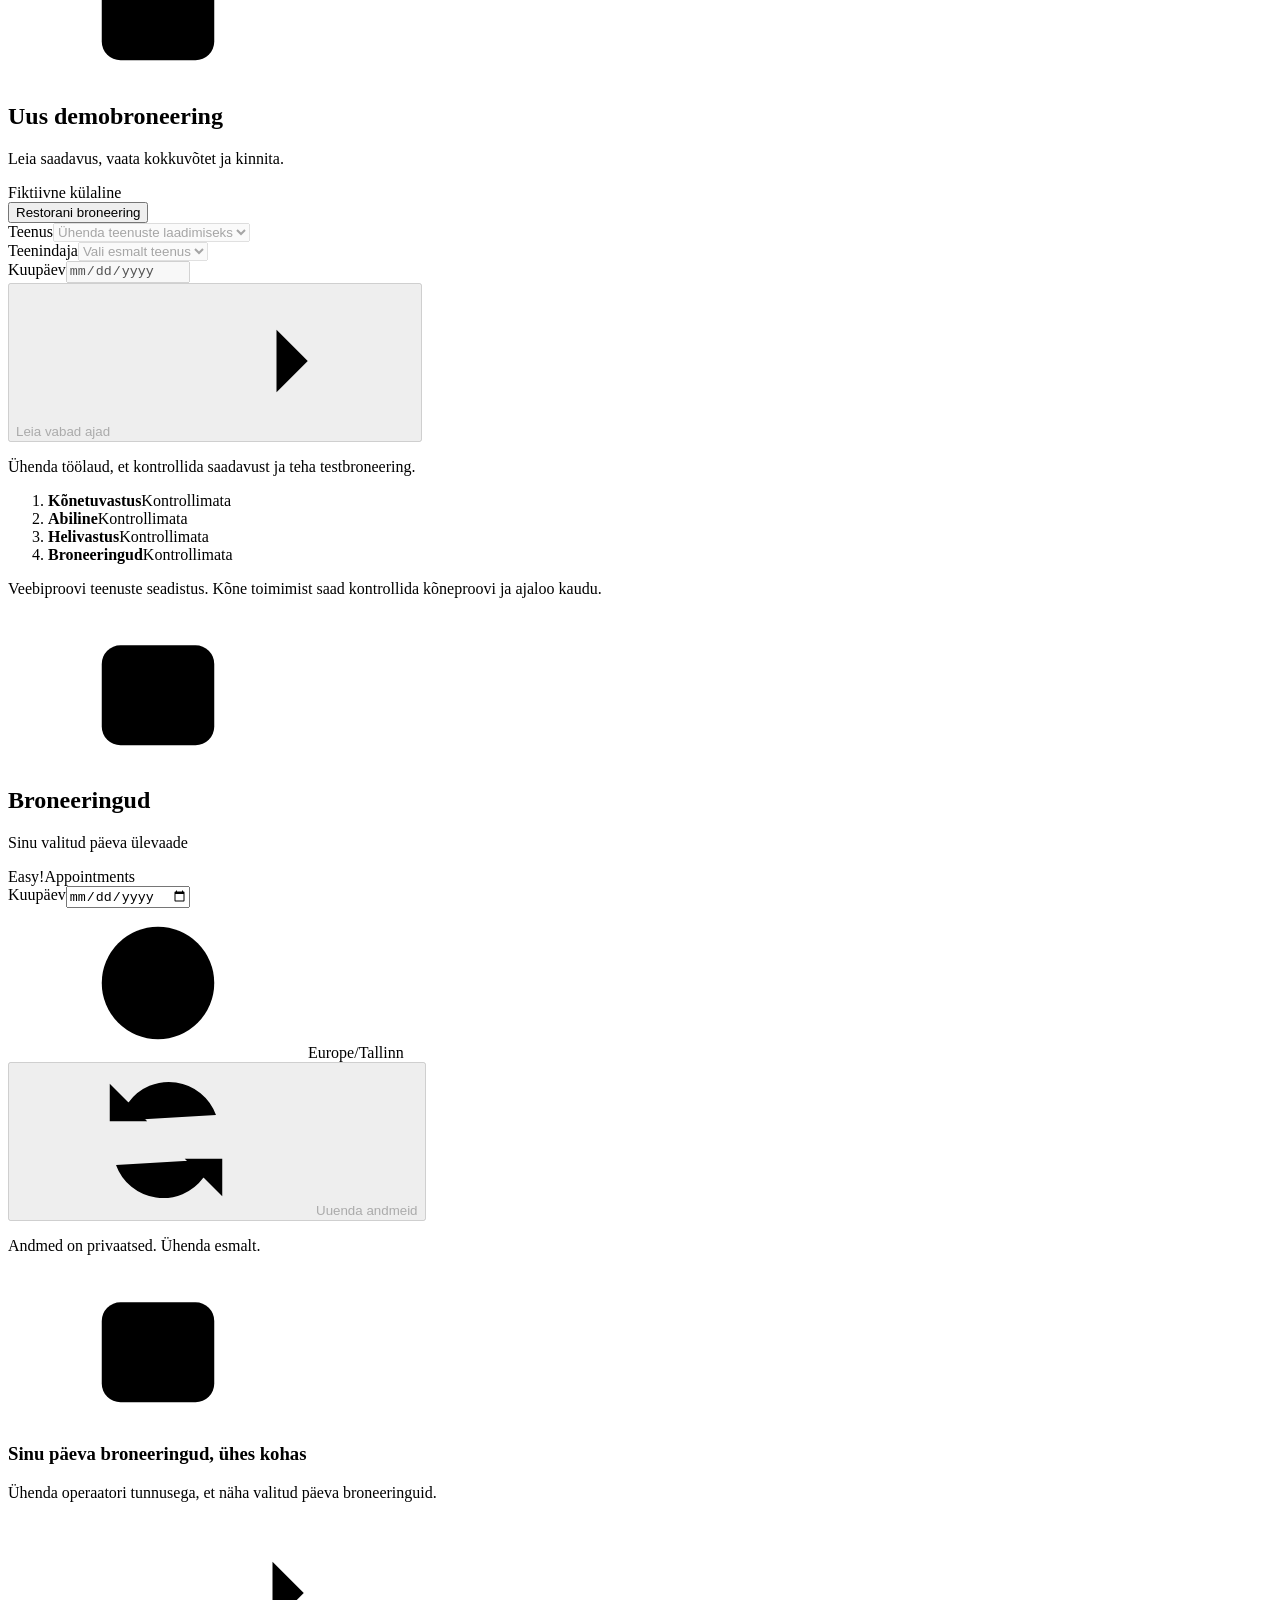
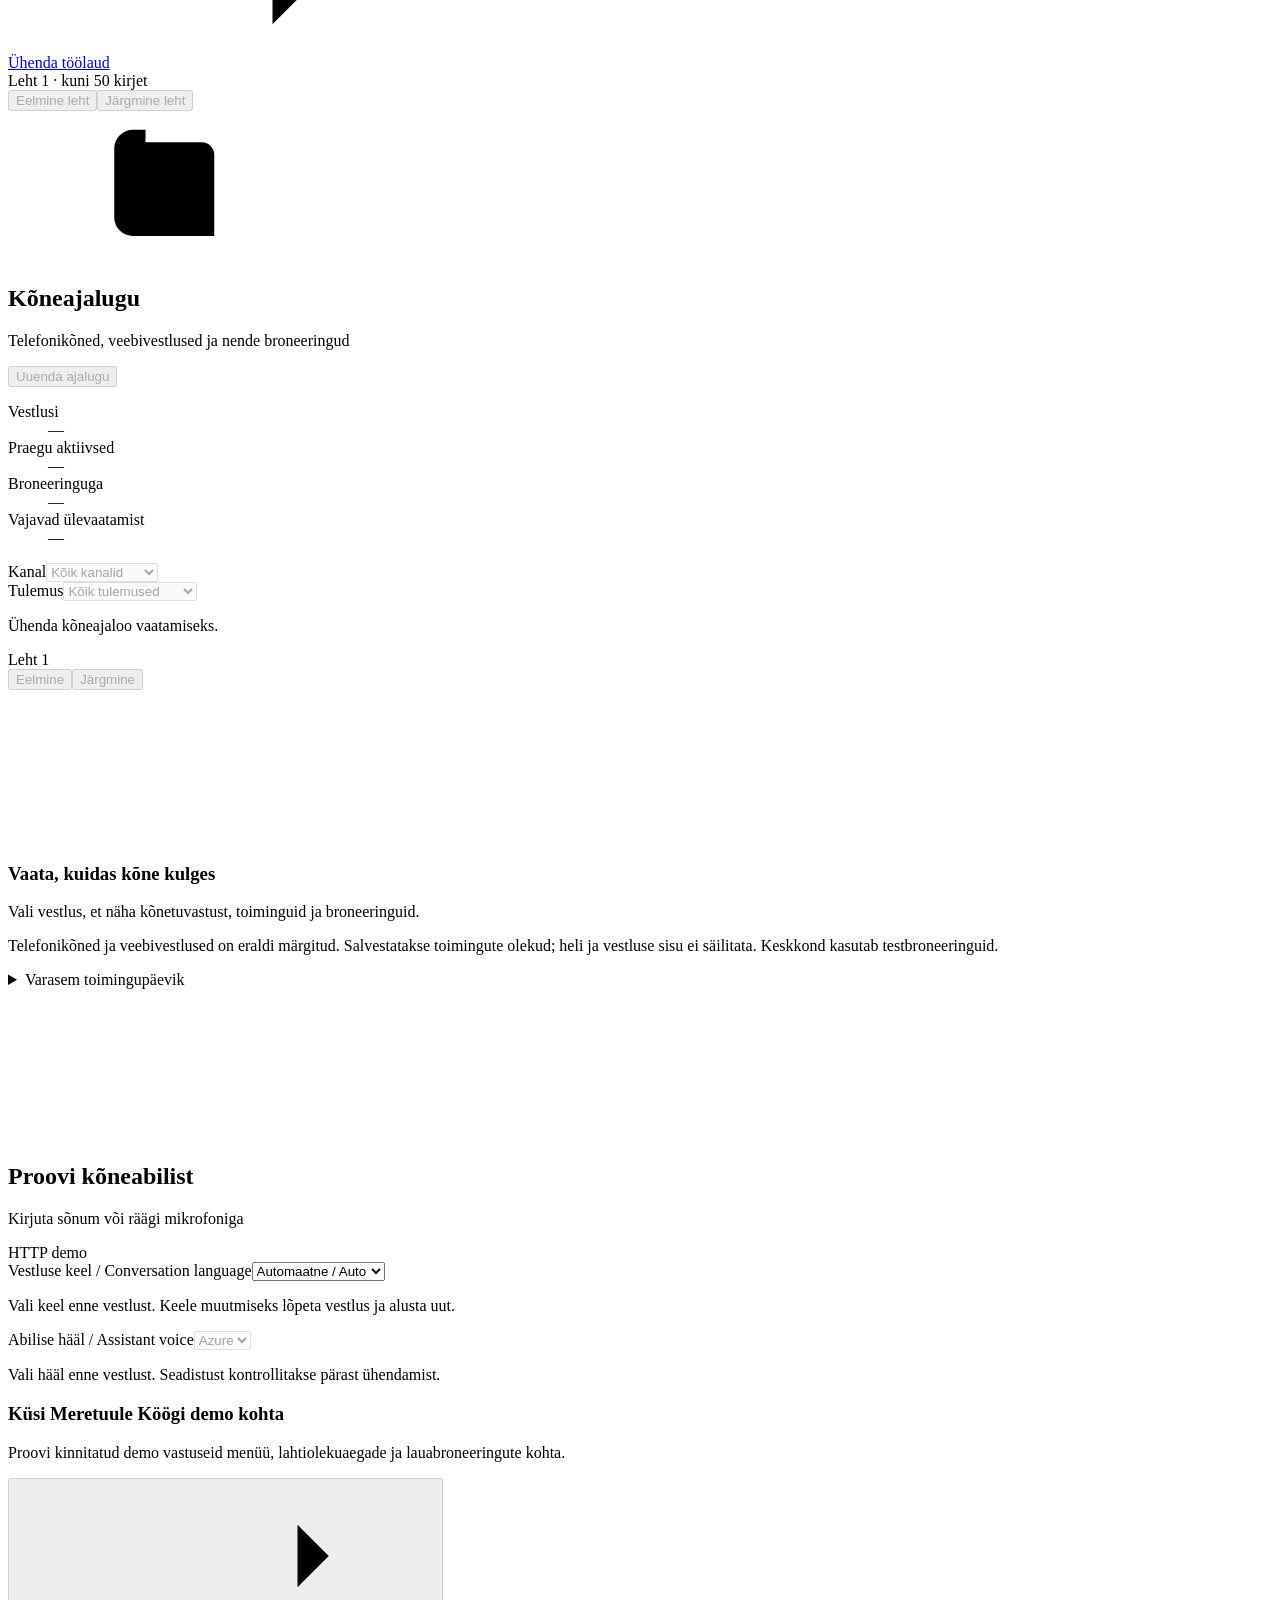
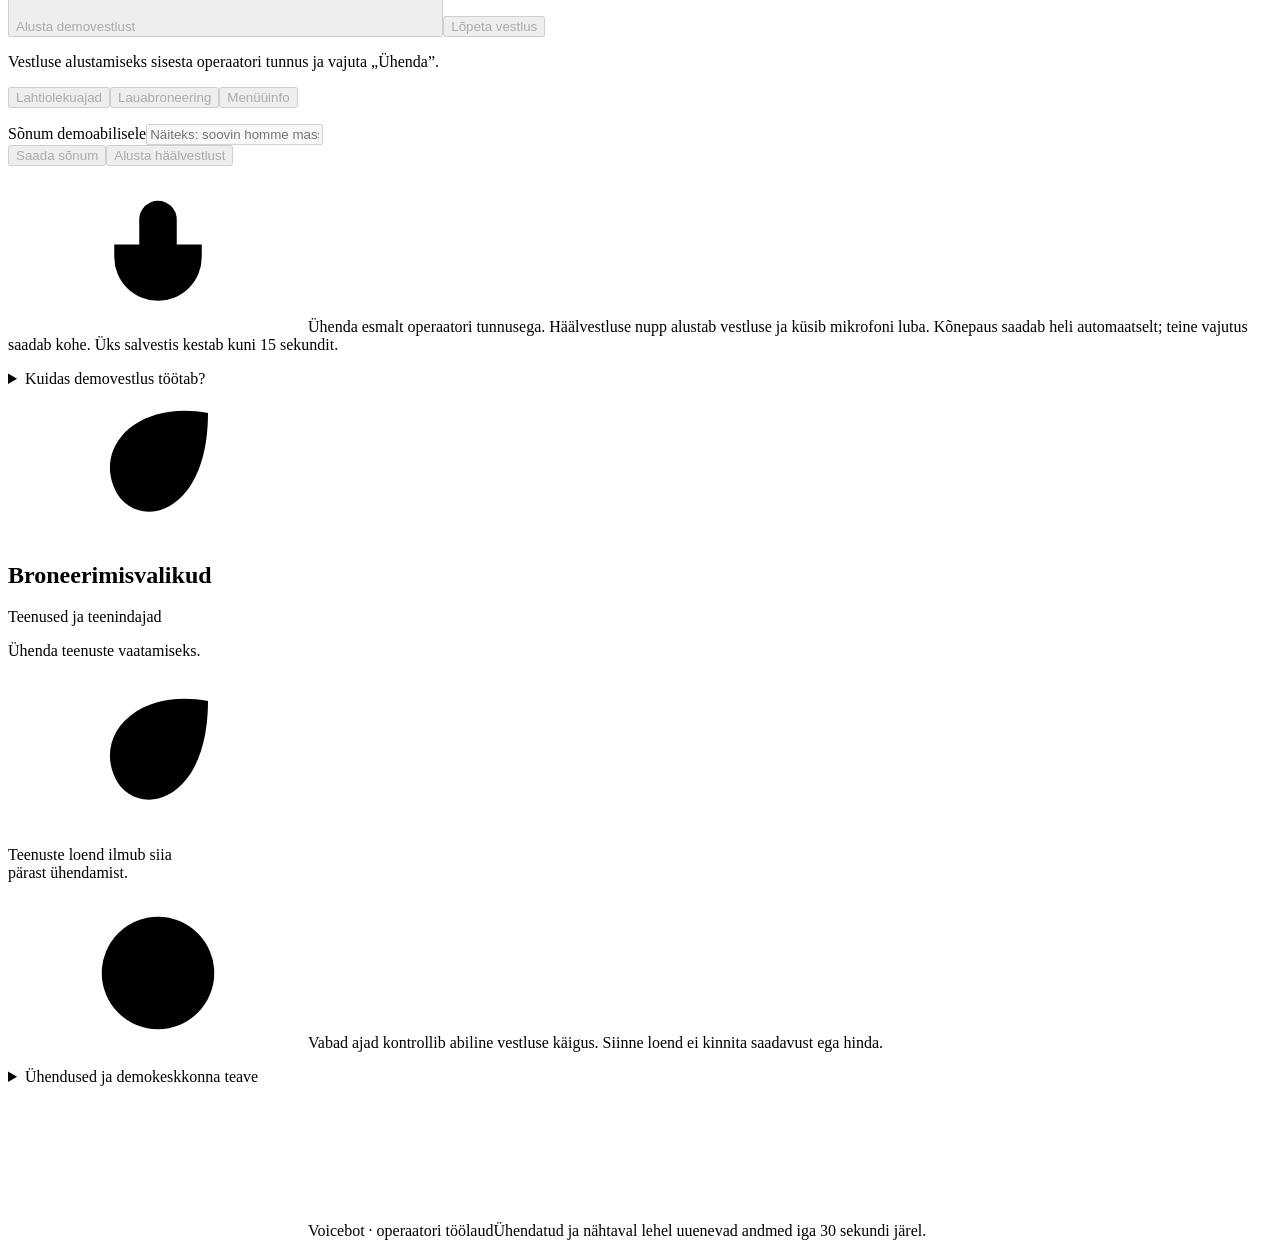
==== commit 0a6bd49a: "Make voice demo restaurant-specific" ====
--- a/app/dashboard/static/index.html
+++ b/app/dashboard/static/index.html
@@ -4,13 +4,13 @@
   <meta charset="utf-8">
   <meta name="viewport" content="width=device-width, initial-scale=1">
   <meta name="theme-color" content="#173844">
-  <meta name="description" content="Meretuule restorani fiktiivne vastuvõtulaud: lauabroneeringud, kõneproov ning toimingupäevik.">
+  <meta name="description" content="Restoranide vastuvõtulaud: broneeringute ülevaade, kõneproov ning toimingupäevik.">
   <link rel="icon" href="data:image/svg+xml,%3Csvg xmlns='http://www.w3.org/2000/svg' viewBox='0 0 32 32'%3E%3Crect width='32' height='32' rx='9' fill='%23173844'/%3E%3Cpath d='M8 13v6m5-10v14m6-17v20m5-13v6' fill='none' stroke='%2399d5d4' stroke-width='3' stroke-linecap='round'/%3E%3C/svg%3E">
   <link rel="preload" href="/fonts/figtree-latin.woff2" as="font" type="font/woff2" crossorigin>
-  <link rel="stylesheet" href="/dashboard.css?v=b2d88ca88e4d">
-  <title>Vastuvõtulaud — Voicebot</title>
+  <link rel="stylesheet" href="/dashboard.css?v=36d70eff5660">
+  <title>Restorani vastuvõtulaud — Voicebot</title>
 </head>
-<body>
+<body class="restaurant-demo">
   <svg class="icon-library" xmlns="http://www.w3.org/2000/svg" aria-hidden="true">
     <symbol id="i-wave" viewBox="0 0 24 24"><path d="M3 10v4m4-7v10m5-14v18m5-14v10m4-7v4"/></symbol>
     <symbol id="i-grid" viewBox="0 0 24 24"><rect x="3" y="3" width="7" height="7" rx="2"/><rect x="14" y="3" width="7" height="7" rx="2"/><rect x="3" y="14" width="7" height="7" rx="2"/><rect x="14" y="14" width="7" height="7" rx="2"/></symbol>
@@ -24,55 +24,55 @@
     <symbol id="i-clock" viewBox="0 0 24 24"><circle cx="12" cy="12" r="9"/><path d="M12 7v5l3 2"/></symbol>
     <symbol id="i-info" viewBox="0 0 24 24"><circle cx="12" cy="12" r="9"/><path d="M12 11v5m0-9v.1"/></symbol>
     <symbol id="i-mic" viewBox="0 0 24 24"><rect x="9" y="3" width="6" height="12" rx="3"/><path d="M5 10v2a7 7 0 0 0 14 0v-2m-7 9v3m-4 0h8"/></symbol>
-    <symbol id="i-table" viewBox="0 0 24 24"><rect x="4" y="6" width="16" height="8" rx="3"/><path d="M7 14v6m10-6v6M8 3v3m8-3v3M2 9h2m16 0h2"/></symbol>
+    <symbol id="i-bed" viewBox="0 0 24 24"><path d="M3 19V6m18 13v-7a2 2 0 0 0-2-2H9v7M3 17h18M3 10h6m-6 9v2m18-2v2"/><rect x="3" y="7" width="6" height="5" rx="1"/></symbol>
   </svg>
   <a class="skip" href="#main">Hüppa töölauda</a>
   <aside class="sidebar" aria-label="Töölaua külgriba">
     <a class="brand" href="#main" aria-label="Voicebot, avaleht"><span class="brand-mark"><svg class="icon" aria-hidden="true"><use href="#i-wave"/></svg></span><span>voicebot<span class="brand-caption">Sinu vastuvõtu abiline</span></span></a>
-    <div class="property"><span class="property-icon"><svg class="icon" aria-hidden="true"><use href="#i-table"/></svg></span><div><strong>Meretuule restoran</strong><span>Fiktiivne demokeskkond</span></div></div>
+    <div class="property"><span class="property-icon"><svg class="icon" aria-hidden="true"><use href="#i-leaf"/></svg></span><div><strong>Meretuule Köök</strong><span>Fiktiivne demokeskkond</span></div></div>
     <nav class="navigation" aria-label="Töölaua jaotised">
-      <a href="#booking-section" aria-current="location"><svg class="icon" aria-hidden="true"><use href="#i-calendar"/></svg>Broneeringud</a>
       <a href="#calls-section"><svg class="icon" aria-hidden="true"><use href="#i-journal"/></svg>Kõneajalugu</a>
       <a href="#demo-section"><svg class="icon" aria-hidden="true"><use href="#i-chat"/></svg>Kõneproov</a>
-      <a href="#catalogue-section"><svg class="icon" aria-hidden="true"><use href="#i-table"/></svg>Lauad ja reeglid</a>
     </nav>
     <div class="sidebar-bottom"><a class="hotel-link" href="https://meretuule.arleserver.cfd/">Vaata restorani demo <span aria-hidden="true">↗</span></a><svg class="coastal-lines" viewBox="0 0 210 90" fill="none" aria-hidden="true"><path d="M-20 35c40-48 64 48 114 0s74 48 130 0M-20 51c40-48 64 48 114 0s74 48 130 0M-20 67c40-48 64 48 114 0s74 48 130 0"/></svg><div class="private-label"><svg class="icon" aria-hidden="true"><use href="#i-lock"/></svg>Privaatne tööruum</div><p>Rahulik vastuvõtt.<br>Selge ülevaade.</p></div>
   </aside>
   <div class="workspace">
-    <header class="topbar"><div class="breadcrumb"><svg class="icon" aria-hidden="true"><use href="#i-grid"/></svg><span>Meretuule restoran</span><span class="breadcrumb-divider">/</span><strong>Operaatori töölaud</strong></div><span class="connection-badge" id="connection-badge"><span class="status-dot"></span><span id="connection-label">Ühendamata</span></span></header>
+    <header class="topbar"><div class="breadcrumb"><svg class="icon" aria-hidden="true"><use href="#i-grid"/></svg><span>Meretuule Köök</span><span class="breadcrumb-divider">/</span><strong>Operaatori töölaud</strong></div><span class="connection-badge" id="connection-badge"><span class="status-dot"></span><span id="connection-label">Ühendamata</span></span></header>
     <main class="page" id="main" tabindex="-1">
-      <div class="page-heading"><div><h1>Vastuvõtulaud</h1><p>Meretuule restoran. Lauad, külalised ja sinu kõneabiline.</p></div><div class="heading-actions"><div class="today"><svg class="icon" aria-hidden="true"><use href="#i-calendar"/></svg><time id="today-label">Europe/Tallinn</time></div><a class="button" href="https://meretuule.arleserver.cfd/">Restorani demo <span aria-hidden="true">↗</span></a><a class="button primary" href="#new-booking-section">+ Uus lauabroneering</a></div></div>
-      <div class="notice"><svg class="icon" aria-hidden="true"><use href="#i-info"/></svg><p><strong>See on demokeskkond.</strong> Meretuule restoran on väljamõeldud. Kõneproov võib luua ja tühistada ainult sünteetilisi lauabroneeringuid. Päris kontaktandmeid ega makseid ei koguta.</p><span class="demo-badge">Demo</span></div>
+      <div class="page-heading"><div><div class="eyebrow">MERETUULE KÖÖK · RESTORANI DEMO</div><h1>Restorani virtuaalne vastuvõtt</h1><p>Proovi restoraniinfole vastavat kõneabilist ja vaata vestluste ajalugu.</p></div><div class="heading-actions"><div class="today"><svg class="icon" aria-hidden="true"><use href="#i-calendar"/></svg><time id="today-label">Europe/Tallinn</time></div><a class="button" href="https://meretuule.arleserver.cfd/">Restorani demo <span aria-hidden="true">↗</span></a></div></div>
+      <div class="notice"><svg class="icon" aria-hidden="true"><use href="#i-info"/></svg><p><strong>Fiktiivne restoranidemo.</strong> Menüüd, lahtiolekuaegu ega päris lauabroneeringuid pole seadistatud. Abiline kasutab ainult kinnitatud demo vastuseid.</p><span class="demo-badge">Demo</span></div>
       <section class="auth-panel" aria-labelledby="auth-title">
-        <div class="auth-heading"><span class="auth-icon"><svg class="icon" aria-hidden="true"><use href="#i-lock"/></svg></span><div><h2 id="auth-title">Ühenda oma töölaud</h2><p id="auth-description">Lauabroneeringute, reeglite ja kõneproovi avamiseks.</p></div></div>
+        <div class="auth-heading"><span class="auth-icon"><svg class="icon" aria-hidden="true"><use href="#i-lock"/></svg></span><div><h2 id="auth-title">Ühenda oma töölaud</h2><p id="auth-description">Restorani broneeringute ja kõneproovi avamiseks.</p></div></div>
         <form class="token-control" id="auth-form"><div class="field" id="token-field"><label for="token">Operaatori tunnus</label><input id="token" name="operator" type="password" placeholder="Sisesta oma tunnus" autocomplete="off" spellcheck="false" required aria-describedby="auth-status"></div><button class="button primary" id="connect" type="submit">Ühenda<svg class="icon" aria-hidden="true"><use href="#i-arrow"/></svg></button><button class="button quiet-danger" id="logout" type="button" disabled hidden>Logi välja</button></form>
         <p class="status" id="auth-status" role="status" aria-live="polite">Tunnust hoitakse ainult selle lehe mälus.</p>
       </section>
-      <div class="overview" aria-label="Valitud päeva ülevaade"><div class="overview-card"><span class="overview-icon"><svg class="icon" aria-hidden="true"><use href="#i-calendar"/></svg></span><div><span class="overview-label">Lauabroneeringud</span><strong id="overview-tables">—</strong><span class="sub">Kinnitatud, sellel lehel</span></div></div><a class="overview-card overview-link" href="#catalogue-section"><span class="overview-icon"><svg class="icon" aria-hidden="true"><use href="#i-table"/></svg></span><div><span class="overview-label">Demo lauad</span><strong id="overview-inventory">—</strong><span class="sub">Maht, mitte saadavus</span></div></a><a class="overview-card overview-link" href="#demo-section"><span class="overview-icon voice"><svg class="icon" aria-hidden="true"><use href="#i-wave"/></svg></span><div><span class="overview-label">Kõneproov</span><strong class="overview-word" id="overview-voice">Kontrollin…</strong><span class="sub">Tekst või mikrofon <span aria-hidden="true">↗</span></span></div></a></div>
+      <div class="overview" aria-label="Valitud päeva ülevaade"><div class="overview-card"><span class="overview-icon"><svg class="icon" aria-hidden="true"><use href="#i-leaf"/></svg></span><div><span class="overview-label">Ajabroneeringud</span><strong id="overview-slots">—</strong><span class="sub">Valitud päeva sellel lehel</span></div></div><div class="overview-card"><span class="overview-icon rooms"><svg class="icon" aria-hidden="true"><use href="#i-bed"/></svg></span><div><span class="overview-label">Peatumised</span><strong id="overview-stays">—</strong><span class="sub">Sünteetiline tubade süsteem</span></div></div><a class="overview-card overview-link" href="#demo-section"><span class="overview-icon voice"><svg class="icon" aria-hidden="true"><use href="#i-wave"/></svg></span><div><span class="overview-label">Kõneproov</span><strong class="overview-word" id="overview-voice">Kontrollin…</strong><span class="sub">Tekst või mikrofon <span aria-hidden="true">↗</span></span></div></a></div>
       <section class="work-panel booking-composer" id="new-booking-section" aria-labelledby="new-booking-title">
-        <div class="panel-head"><div class="panel-title"><span class="section-icon"><svg class="icon" aria-hidden="true"><use href="#i-table"/></svg></span><div><h2 id="new-booking-title">Uus lauabroneering</h2><p>Kontrolli saadavust, loe täpne kokkuvõte ja kinnita.</p></div></div><span class="demo-badge">Fiktiivne külaline</span></div>
+        <div class="panel-head"><div class="panel-title"><span class="section-icon"><svg class="icon" aria-hidden="true"><use href="#i-calendar"/></svg></span><div><h2 id="new-booking-title">Uus demobroneering</h2><p>Leia saadavus, vaata kokkuvõtet ja kinnita.</p></div></div><span class="demo-badge">Fiktiivne külaline</span></div>
         <div class="panel-body">
+          <div class="booking-kind" role="group" aria-label="Broneeringu liik"><button class="kind-button active" id="booking-kind-slot" type="button" aria-pressed="true">Restorani broneering</button><button class="kind-button" id="booking-kind-stay" type="button" hidden aria-pressed="false">Menüüinfo</button></div>
           <form id="booking-search-form" class="booking-search-form">
-            <div class="booking-fields"><div class="field"><label for="new-table-date">Kuupäev</label><input id="new-table-date" name="date" type="date" autocomplete="off" required disabled></div><div class="field"><label for="new-start-time">Kellaaeg · Europe/Tallinn</label><input id="new-start-time" name="start_time" type="time" value="18:00" autocomplete="off" required disabled></div><div class="field"><label for="new-party-size">Inimeste arv</label><input id="new-party-size" name="party_size" type="number" min="1" step="1" value="2" autocomplete="off" required aria-describedby="party-size-help" disabled></div></div>
-            <button class="button primary" id="booking-search" type="submit" disabled>Leia vaba laud <svg class="icon" aria-hidden="true"><use href="#i-arrow"/></svg></button>
+            <div id="slot-search-fields" class="booking-fields"><div class="field"><label for="new-service">Teenus</label><select id="new-service" name="service" disabled><option value="">Ühenda teenuste laadimiseks</option></select></div><div class="field"><label for="new-provider">Teenindaja</label><select id="new-provider" name="provider" disabled><option value="">Vali esmalt teenus</option></select></div><div class="field"><label for="new-slot-date">Kuupäev</label><input id="new-slot-date" name="slot_date" type="date" autocomplete="off" disabled></div></div>
+            <div id="stay-search-fields" class="booking-fields stay-fields" hidden><div class="field"><label for="new-checkin">Saabumine</label><input id="new-checkin" name="checkin" type="date" autocomplete="off" disabled></div><div class="field"><label for="new-checkout">Lahkumine</label><input id="new-checkout" name="checkout" type="date" autocomplete="off" disabled></div><div class="field"><label for="new-adults">Täiskasvanud</label><input id="new-adults" name="adults" type="number" min="1" max="6" value="2" autocomplete="off" disabled></div><div class="field"><label for="new-children">Lapsed</label><input id="new-children" name="children" type="number" min="0" max="4" value="0" autocomplete="off" disabled></div><div class="field"><label for="new-room-type">Toatüüp</label><select id="new-room-type" name="room_type" disabled><option value="">Kõik toatüübid</option></select></div></div>
+            <button class="button primary" id="booking-search" type="submit" disabled>Leia vabad ajad <svg class="icon" aria-hidden="true"><use href="#i-arrow"/></svg></button>
           </form>
-          <p class="sub" id="party-size-help">Arvesta kõik lauas istuvad külalised, ka lapsed. Ajad on Tallinna ajavööndis. Lauad ei ole ühendatavad.</p>
           <p class="status" id="new-booking-status" role="status" aria-live="polite">Ühenda töölaud, et kontrollida saadavust ja teha testbroneering.</p>
           <div class="booking-offers" id="booking-offers" aria-label="Taustsüsteemist leitud saadavus"></div>
-          <div class="booking-recap" id="booking-recap" hidden><div><h3>Broneeringu kokkuvõte</h3><p id="booking-recap-text"></p><span class="sub" id="booking-recap-help">Külaline on fiktiivne. Kinnita esmalt täpse kokkuvõtte lugemine; broneeringu loomiseks anna seejärel eraldi nõusolek.</span></div><div class="recap-actions"><button class="button" id="booking-recap-read" type="button" aria-describedby="booking-recap-text booking-recap-help" disabled>Olen täpse kokkuvõtte läbi lugenud</button><button class="button primary" id="booking-confirm" type="button" disabled>Jah, kinnitan broneeringu</button><button class="button" id="booking-decline" type="button">Loobu</button></div></div>
-          <div class="booking-receipt" id="booking-receipt" hidden><div><span class="receipt-check" aria-hidden="true">✓</span><h3 id="booking-receipt-title" tabindex="-1">Testbroneering on kinnitatud</h3><p id="booking-receipt-text"></p></div><button class="button quiet-danger" id="booking-cancel-request" type="button">Tühista see broneering</button><div class="cancel-actions" id="booking-cancel-actions" hidden><p>Kas tühistad selle testbroneeringu?</p><button class="button quiet-danger" id="booking-cancel" type="button">Jah, tühista</button><button class="button" id="booking-cancel-decline" type="button">Jäta alles</button></div></div>
+          <div class="booking-recap" id="booking-recap" hidden><div><span class="eyebrow">KONTROLLI ENNE KINNITAMIST</span><h3>Broneeringu kokkuvõte</h3><p id="booking-recap-text"></p><span class="sub" id="booking-recap-help">Külaline on fiktiivne. Kinnita esmalt kokkuvõtte lugemine; broneeringu loomiseks anna seejärel eraldi nõusolek.</span></div><div class="recap-actions"><button class="button" id="booking-recap-read" type="button" aria-describedby="booking-recap-text booking-recap-help" disabled>Olen kokkuvõtte läbi lugenud</button><button class="button primary" id="booking-confirm" type="button" disabled>Jah, kinnitan broneeringu</button><button class="button" id="booking-decline" type="button">Loobu</button></div></div>
+          <div class="booking-receipt" id="booking-receipt" hidden><div><span class="receipt-check" aria-hidden="true">✓</span><h3 id="booking-receipt-title">Testbroneering on kinnitatud</h3><p id="booking-receipt-text"></p></div><button class="button quiet-danger" id="booking-cancel-request" type="button">Tühista see broneering</button><div class="cancel-actions" id="booking-cancel-actions" hidden><p>Kas tühistad selle testbroneeringu?</p><button class="button quiet-danger" id="booking-cancel" type="button">Jah, tühista</button><button class="button" id="booking-cancel-decline" type="button">Jäta alles</button></div></div>
         </div>
       </section>
       <section class="work-panel bookings-panel" id="booking-section" aria-labelledby="bookings-title">
         <div class="stack-overview" aria-label="Veebiproovi teenuste seadistus"><ol><li><strong>Kõnetuvastus</strong><span id="stack-stt">Kontrollimata</span></li><li><strong>Abiline</strong><span id="stack-llm">Kontrollimata</span></li><li><strong>Helivastus</strong><span id="stack-tts">Kontrollimata</span></li><li><strong>Broneeringud</strong><span id="stack-booking">Kontrollimata</span></li></ol><p>Veebiproovi teenuste seadistus. Kõne toimimist saad kontrollida kõneproovi ja ajaloo kaudu.</p></div>
-        <div class="panel-head"><div class="panel-title"><span class="section-icon"><svg class="icon" aria-hidden="true"><use href="#i-calendar"/></svg></span><div><h2 id="bookings-title">Lauabroneeringud</h2><p>Valitud päeva sõltumatu taustsüsteemi lugemine</p></div></div><span class="source-label">Fiktiivne restoran</span></div>
+        <div class="panel-head"><div class="panel-title"><span class="section-icon"><svg class="icon" aria-hidden="true"><use href="#i-calendar"/></svg></span><div><h2 id="bookings-title">Broneeringud</h2><p>Sinu valitud päeva ülevaade</p></div></div><span class="source-label">Easy!Appointments</span></div>
         <div class="booking-toolbar"><div class="controls"><div class="field date-field"><label for="booking-date">Kuupäev</label><input id="booking-date" name="date" type="date" autocomplete="off"></div><span class="timezone"><svg class="icon" aria-hidden="true"><use href="#i-clock"/></svg>Europe/Tallinn</span></div><button class="button" id="refresh" type="button" disabled><svg class="icon" aria-hidden="true"><use href="#i-refresh"/></svg>Uuenda andmeid</button></div>
         <p class="status booking-status" id="booking-status" role="status" aria-live="polite">Andmed on privaatsed. Ühenda esmalt.</p>
         <div class="booking-placeholder" id="booking-placeholder"><span class="empty-icon"><svg class="icon" aria-hidden="true"><use href="#i-calendar"/></svg></span><h3 id="booking-placeholder-title">Sinu päeva broneeringud, ühes kohas</h3><p id="booking-placeholder-copy">Ühenda operaatori tunnusega, et näha valitud päeva broneeringuid.</p><a class="text-link" id="booking-auth-link" href="#auth-form">Ühenda töölaud<svg class="icon" aria-hidden="true"><use href="#i-arrow"/></svg></a></div>
-        <div class="table-wrap"><table id="bookings" hidden><caption>Fiktiivse restorani taustsüsteemi kirjed. Kontaktandmeid ei kuvata; ajad on Europe/Tallinn ajavööndis.</caption><thead><tr><th scope="col">Laud</th><th scope="col">Inimesi</th><th scope="col">Algus ja lõpp</th><th scope="col">Ajavöönd</th><th scope="col">Taustsüsteemi olek</th><th scope="col">Viide</th></tr></thead><tbody></tbody></table></div>
+        <div class="table-wrap"><table id="bookings" hidden><caption>Kontrollitud demo taustsüsteemi broneeringud. Külaliste andmeid ei kuvata; ajad on taustsüsteemi kohalikus ajavööndis.</caption><thead><tr><th scope="col">Teenus</th><th scope="col">Teenindaja</th><th scope="col">Algus ja lõpp</th><th scope="col">Ajavöönd</th><th scope="col">Taustsüsteemi olek</th><th scope="col">Viide</th></tr></thead><tbody></tbody></table></div>
         <p class="empty" id="booking-empty" hidden>Sellel lehel broneeringuid pole. Vali teine kuupäev või alusta demovestlust.</p>
         <div class="paging"><span id="booking-page">Leht 1 · kuni 50 kirjet</span><div><button class="button compact" id="booking-prev" type="button" disabled>Eelmine leht</button><button class="button compact" id="booking-next" type="button" disabled>Järgmine leht</button></div></div>
       </section>
+      <section class="work-panel stays-panel" id="stays-section" hidden aria-labelledby="stays-title"><div class="panel-head"><div class="panel-title"><span class="section-icon"><svg class="icon" aria-hidden="true"><use href="#i-bed"/></svg></span><div><h2 id="stays-title">Hotelli peatumised</h2><p>Valitud kuupäeval algavad või kestvad peatumised</p></div></div><span class="source-label">Sünteetiline hotell</span></div><div class="panel-body"><p class="status" id="stays-status" role="status" aria-live="polite">Ühenda peatumiste vaatamiseks.</p><div id="stays-list" class="stays-list"></div></div></section>
       <section class="work-panel history-panel" id="calls-section" aria-labelledby="calls-title">
         <div class="panel-head"><div class="panel-title"><span class="section-icon"><svg class="icon" aria-hidden="true"><use href="#i-journal"/></svg></span><div><h2 id="calls-title">Kõneajalugu</h2><p>Telefonikõned, veebivestlused ja nende broneeringud</p></div></div><button class="button compact" id="history-refresh" type="button" disabled>Uuenda ajalugu</button></div>
         <dl class="history-summary" aria-label="Valitud kõnede ülevaade">
@@ -95,29 +95,29 @@
               <div class="demo-language field"><label for="demo-language" data-demo-copy="languageLabel">Vestluse keel / Conversation language</label><select id="demo-language" name="conversation_language" aria-describedby="demo-language-help"><option value="auto">Automaatne / Auto</option><option value="et" lang="et">Eesti</option><option value="en" lang="en">English</option></select><p class="sub" id="demo-language-help" data-demo-copy="languageHelp">Vali keel enne vestlust. Keele muutmiseks lõpeta vestlus ja alusta uut.</p></div>
               <div class="demo-language field"><label for="demo-voice" data-demo-copy="voiceLabel">Abilise hääl / Assistant voice</label><select id="demo-voice" name="assistant_voice" aria-describedby="demo-voice-help demo-voice-result" disabled><option value="azure">Azure</option></select><p class="sub" id="demo-voice-help">Vali hääl enne vestlust. Seadistust kontrollitakse pärast ühendamist.</p><p class="sub" id="demo-voice-result" role="status" aria-live="polite"></p></div>
             </div>
-            <div class="conversation-intro" id="demo-placeholder"><div class="voice-art" aria-hidden="true"><span></span><span></span><span></span><span></span><span></span><span></span><span></span><span></span><span></span><span></span></div><h3 data-demo-copy="introTitle">Üks vestlus. Laud ootab.</h3><p data-demo-copy="intro">Küsi restorani kohta, vali aeg ja inimeste arv ning proovi lauabroneeringut fiktiivse külalisena.</p></div>
+            <div class="conversation-intro" id="demo-placeholder"><div class="voice-art" aria-hidden="true"><span></span><span></span><span></span><span></span><span></span><span></span><span></span><span></span><span></span><span></span></div><h3 data-demo-copy="introTitle">Küsi Meretuule Köögi demo kohta</h3><p data-demo-copy="intro">Proovi kinnitatud demo vastuseid menüü, lahtiolekuaegade ja lauabroneeringute kohta.</p></div>
             <div class="controls demo-actions"><button class="button primary" id="demo-start" type="button" aria-describedby="demo-status" disabled><span data-demo-copy="start">Alusta demovestlust</span><svg class="icon" aria-hidden="true"><use href="#i-arrow"/></svg></button><button class="button" id="demo-end" data-demo-copy="end" type="button" disabled>Lõpeta vestlus</button></div>
             <p class="status" id="demo-status" role="status" aria-live="polite">Vestluse alustamiseks sisesta operaatori tunnus ja vajuta „Ühenda”.</p>
             <p class="demo-warning" id="demo-warning" role="status" aria-live="polite" hidden></p><p class="sub" id="demo-timings" hidden></p>
-            <div class="demo-examples" id="demo-examples" role="group" aria-label="Vestluse alustamise näited"><button class="example-button" type="button" data-demo-example="hours" data-message="Millal restoran avatud on?" disabled>Lahtiolekuajad</button><button class="example-button" type="button" data-demo-example="table" data-message="Soovin homme kell 18 lauda kahele." disabled>Laud kahele</button><button class="example-button" type="button" data-demo-example="rules" data-message="Kui kaua saab lauda kasutada ja kas lapsed lähevad inimeste arvu sisse?" disabled>Broneerimise reeglid</button></div>
+            <div class="demo-examples" id="demo-examples" role="group" aria-label="Vestluse alustamise näited"><button class="example-button" type="button" data-demo-example="hours" data-message="Millal restoran avatud on?" disabled>Lahtiolekuajad</button><button class="example-button" type="button" data-demo-example="spa" data-message="Kas saan siin päris lauda broneerida?" disabled>Lauabroneering</button><button class="example-button" type="button" data-demo-example="room" data-message="Kas menüü ja hinnad on päriselt saadaval?" disabled>Menüüinfo</button></div>
             <button class="button compact" id="demo-history" data-demo-copy="history" type="button" hidden>Vaata vestluse ajalugu</button>
             <ol class="transcript" id="demo-messages" aria-label="Selle lehe demovestlus" aria-live="polite" aria-relevant="additions"></ol>
-            <form class="demo-form" id="demo-form"><div class="field"><label for="demo-text" data-demo-copy="messageLabel">Sõnum demoabilisele</label><input id="demo-text" name="message" type="text" maxlength="500" placeholder="Näiteks: homme kell 18 laud kahele" autocomplete="off" disabled></div><button class="button primary" id="demo-send" data-demo-copy="send" type="submit" disabled>Saada sõnum</button><button class="button mic-button" id="demo-mic" type="button" aria-describedby="demo-status" disabled>Alusta häälvestlust</button></form>
+            <form class="demo-form" id="demo-form"><div class="field"><label for="demo-text" data-demo-copy="messageLabel">Sõnum demoabilisele</label><input id="demo-text" name="message" type="text" maxlength="500" placeholder="Näiteks: soovin homme massaaži" autocomplete="off" disabled></div><button class="button primary" id="demo-send" data-demo-copy="send" type="submit" disabled>Saada sõnum</button><button class="button mic-button" id="demo-mic" type="button" aria-describedby="demo-status" disabled>Alusta häälvestlust</button></form>
             <div class="mic-feedback" id="mic-feedback" hidden><label for="mic-level" data-demo-copy="micLevel">Mikrofoni helitase</label><meter id="mic-level" min="0" max="1" value="0">0</meter><span id="mic-feedback-text" data-demo-copy="speakNaturally">Räägi loomulikult.</span></div>
             <p class="sub mic-note"><svg class="icon" aria-hidden="true"><use href="#i-mic"/></svg><span data-demo-copy="micHelp">Ühenda esmalt operaatori tunnusega. Häälvestluse nupp alustab vestluse ja küsib mikrofoni luba. Kõnepaus saadab heli automaatselt; teine vajutus saadab kohe. Üks salvestis kestab kuni 15 sekundit.</span></p>
             <audio id="demo-audio" controls preload="none" aria-label="Demoabilise vastus" hidden></audio>
-            <div id="demo-recap-actions" hidden><p class="sub" id="demo-recap-help" data-demo-copy="recapHelp">Kuula broneeringu kokkuvõte algusest lõpuni või loe see vestlusest läbi ja kinnita lugemine. See ei loo broneeringut; kinnitamiseks saada seejärel eraldi sõnum.</p><button class="button" id="demo-recap-read" data-demo-copy="recapRead" type="button" aria-describedby="demo-recap-help" aria-controls="demo-messages" disabled hidden>Olen kokkuvõtte läbi lugenud</button></div>
-            <details class="demo-guidance"><summary data-demo-copy="guidanceTitle">Kuidas demovestlus töötab?</summary><p data-demo-copy="guidance">Abiline kasutab selle vestluse fiktiivset külalist. Kuula kokkuvõte algusest lõpuni või kinnita eraldi selle lugemine. Kinnitamiseks ütle pärast kokkuvõtet: „Jah, kinnitan.” Tühistamiseks: „Jah, tühista.” Ära sisesta päris kontaktandmeid. Salvestis ei jää brauserisse. See on fiktiivne HTTP kõneproov, mitte telefonikõne ega päris restorani teenus.</p><p id="demo-models">Mudelite seadistust kontrollitakse serverist.</p></details>
+            <div id="demo-recap-actions" hidden><p class="sub" id="demo-recap-help" data-demo-copy="recapHelp">See restoranidemo ei loo lauabroneeringuid. Kinnitatud vastuse kuulamiseks või lugemiseks kasuta vestlust.</p><button class="button" id="demo-recap-read" data-demo-copy="recapRead" type="button" aria-describedby="demo-recap-help" aria-controls="demo-messages" disabled>Olen vastuse läbi lugenud</button></div>
+            <details class="demo-guidance"><summary data-demo-copy="guidanceTitle">Kuidas demovestlus töötab?</summary><p data-demo-copy="guidance">See on fiktiivse restorani HTTP kõneproov, mitte päris telefonikõne ega päris restoraniteenus. Lauabroneeringute taustsüsteem pole seadistatud. Ära sisesta päris kontaktandmeid; vestluse helisalvestist ei salvestata.</p><p id="demo-models">Mudelite seadistust kontrollitakse serverist.</p></details>
           </div>
         </section>
-        <section class="work-panel catalogue-panel" id="catalogue-section" aria-labelledby="catalogue-title"><div class="panel-head"><div class="panel-title"><span class="section-icon"><svg class="icon" aria-hidden="true"><use href="#i-table"/></svg></span><div><h2 id="catalogue-title">Lauad ja reeglid</h2><p>Fiktiivse restorani kataloog</p></div></div></div><div class="panel-body"><p class="status" id="catalogue-status" role="status" aria-live="polite">Ühenda laudade vaatamiseks.</p><ul class="catalogue" id="catalogue"></ul><p class="catalogue-rules" id="table-rules"></p><div class="catalogue-placeholder" id="catalogue-placeholder"><svg class="icon" aria-hidden="true"><use href="#i-table"/></svg><p>Lauad ja reeglid ilmuvad siia<br>pärast ühendamist.</p></div><p class="catalogue-note"><svg class="icon" aria-hidden="true"><use href="#i-info"/></svg>Laua mahutavus ei kinnita saadavust. Kontrolli täpset kuupäeva, kellaaega ja inimeste arvu. Hindu ei pakuta.</p></div></section>
+        <section class="work-panel catalogue-panel" id="catalogue-section" aria-labelledby="catalogue-title"><div class="panel-head"><div class="panel-title"><span class="section-icon"><svg class="icon" aria-hidden="true"><use href="#i-leaf"/></svg></span><div><h2 id="catalogue-title">Broneerimisvalikud</h2><p>Teenused ja teenindajad</p></div></div></div><div class="panel-body"><p class="status" id="catalogue-status" role="status" aria-live="polite">Ühenda teenuste vaatamiseks.</p><ul class="catalogue" id="catalogue"></ul><div class="catalogue-placeholder" id="catalogue-placeholder"><svg class="icon" aria-hidden="true"><use href="#i-leaf"/></svg><p>Teenuste loend ilmub siia<br>pärast ühendamist.</p></div><p class="catalogue-note"><svg class="icon" aria-hidden="true"><use href="#i-info"/></svg>Vabad ajad kontrollib abiline vestluse käigus. Siinne loend ei kinnita saadavust ega hinda.</p></div></section>
       </div>
       <details class="system-details"><summary>Ühendused ja demokeskkonna teave</summary><div class="readiness" aria-label="Valmisolek"><span id="livekit">Meediaseadistus: kontrollimata</span><span id="telephone">Telefonikõne: kinnitamata</span><span id="mode">HTTP kõneproov: kontrollimata</span></div><p>Seadistatud kõnepakkujad ei kinnita telefonivalmidust. Telefonikõne nõuab eraldi välise kõne tõendit.</p><details class="legacy-details"><summary>Näidisjärjekord — ei pärine broneerimissüsteemist</summary><p>Varasemad näidishoiud ja näidismõõdikud ei ole reaalne saadavus ega kvaliteedimõõtmine. HTTP kõneproovi tulemust kontrolli broneeringute tabelist.</p><table id="holds"><caption>Näidishoidude automaatne laadimine on välja lülitatud.</caption><tbody></tbody></table></details></details>
       <footer><span><svg class="icon" aria-hidden="true"><use href="#i-wave"/></svg>Voicebot · operaatori töölaud</span><span>Ühendatud ja nähtaval lehel uuenevad andmed iga 30 sekundi järel.</span></footer>
     </main>
   </div>
-  <script src="/call-history.js?v=2bb98089952d" defer></script>
-  <script src="/dashboard.js?v=4bc284cb25ba" defer></script>
+  <script src="/call-history.js?v=963f8b649643" defer></script>
+  <script src="/dashboard.js?v=a2bf81afa86d" defer></script>
   <script>document.addEventListener("DOMContentLoaded", () => { loadStatus("/api/status"); setInterval(poll, 30000); });</script>
 </body>
 </html>
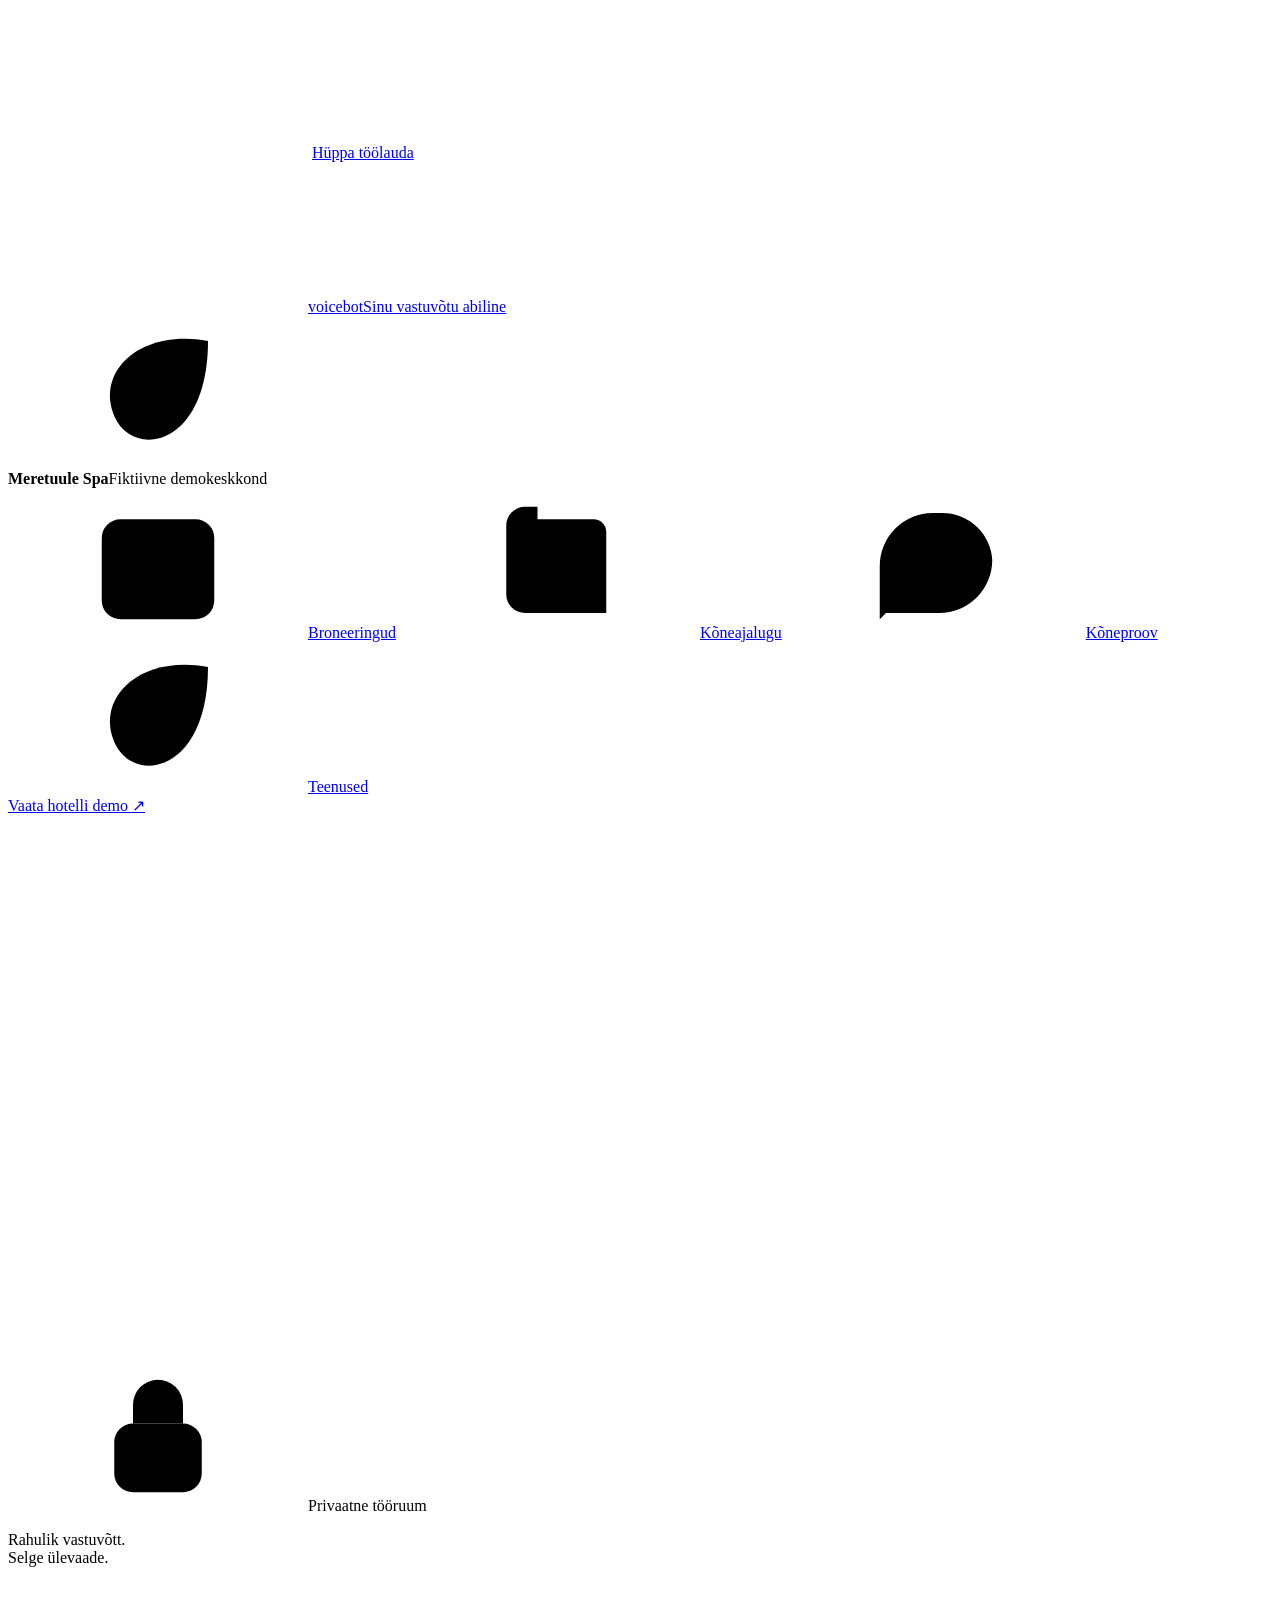
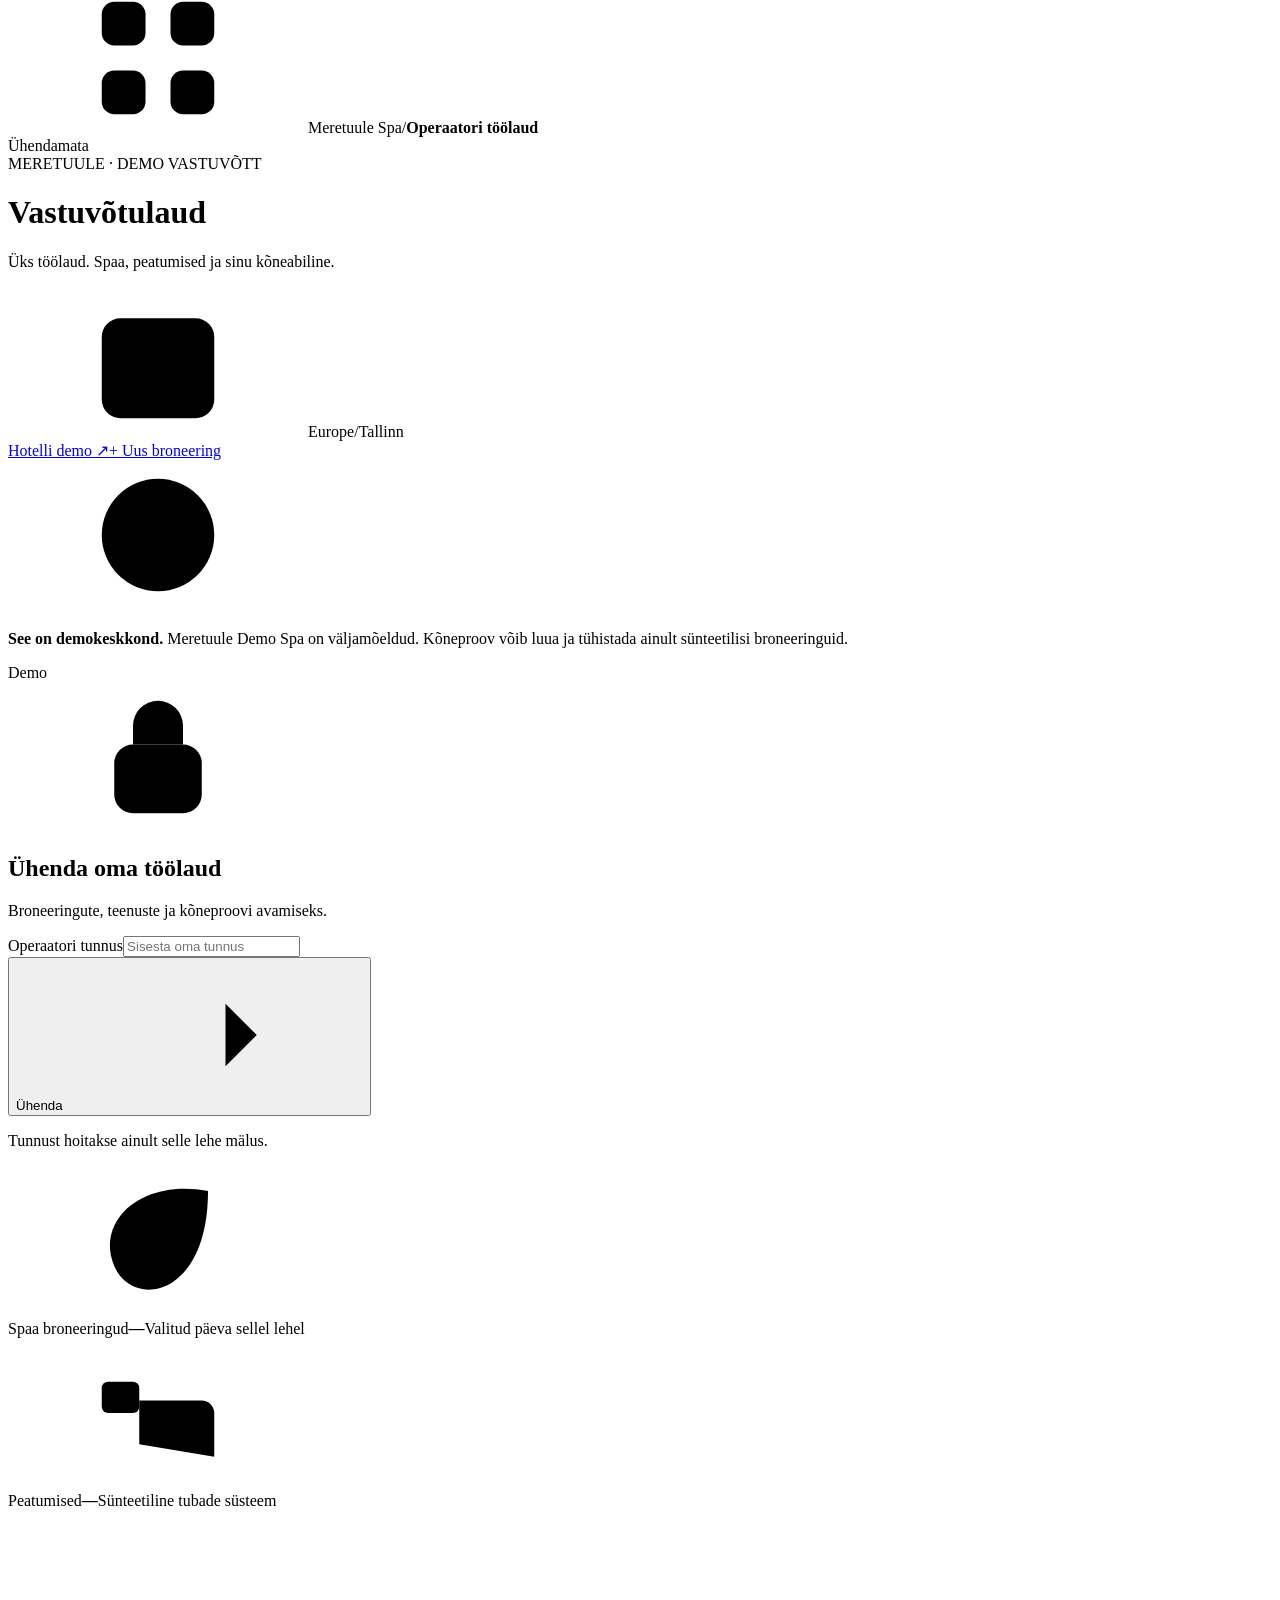
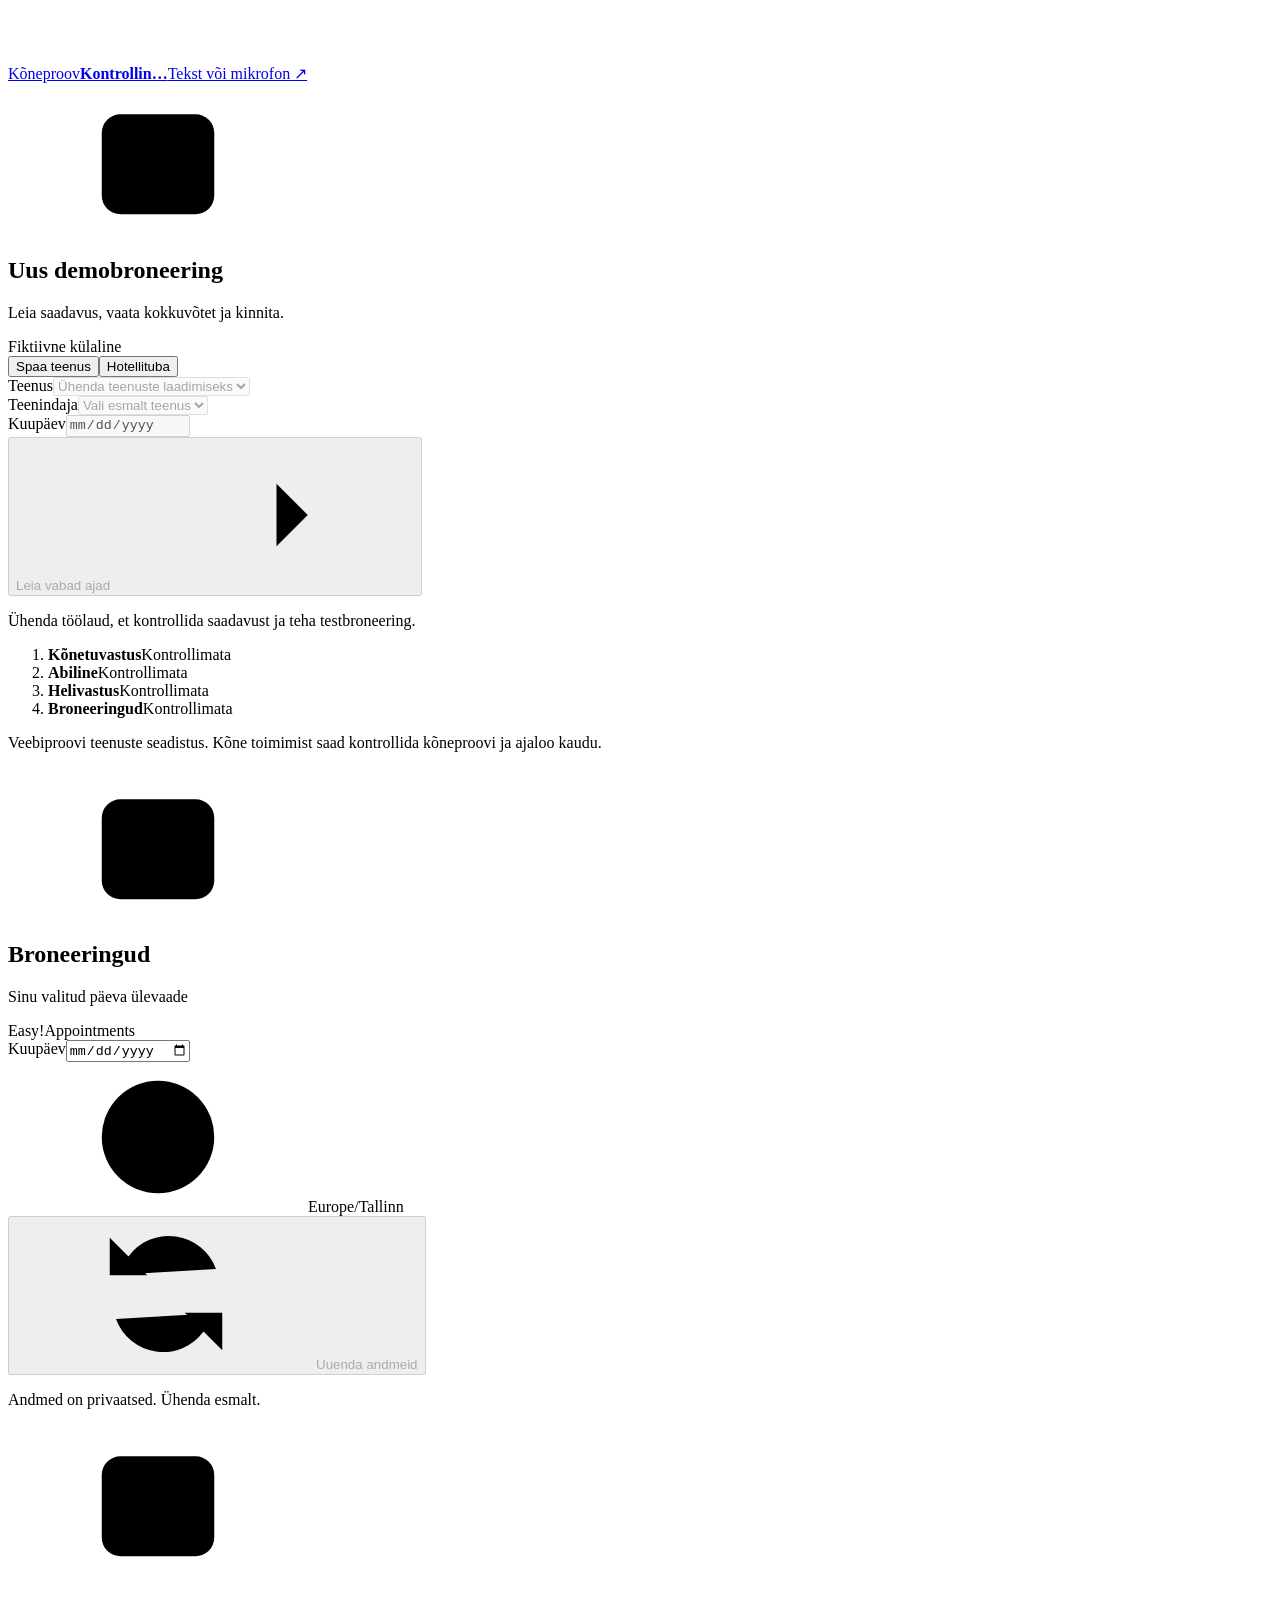
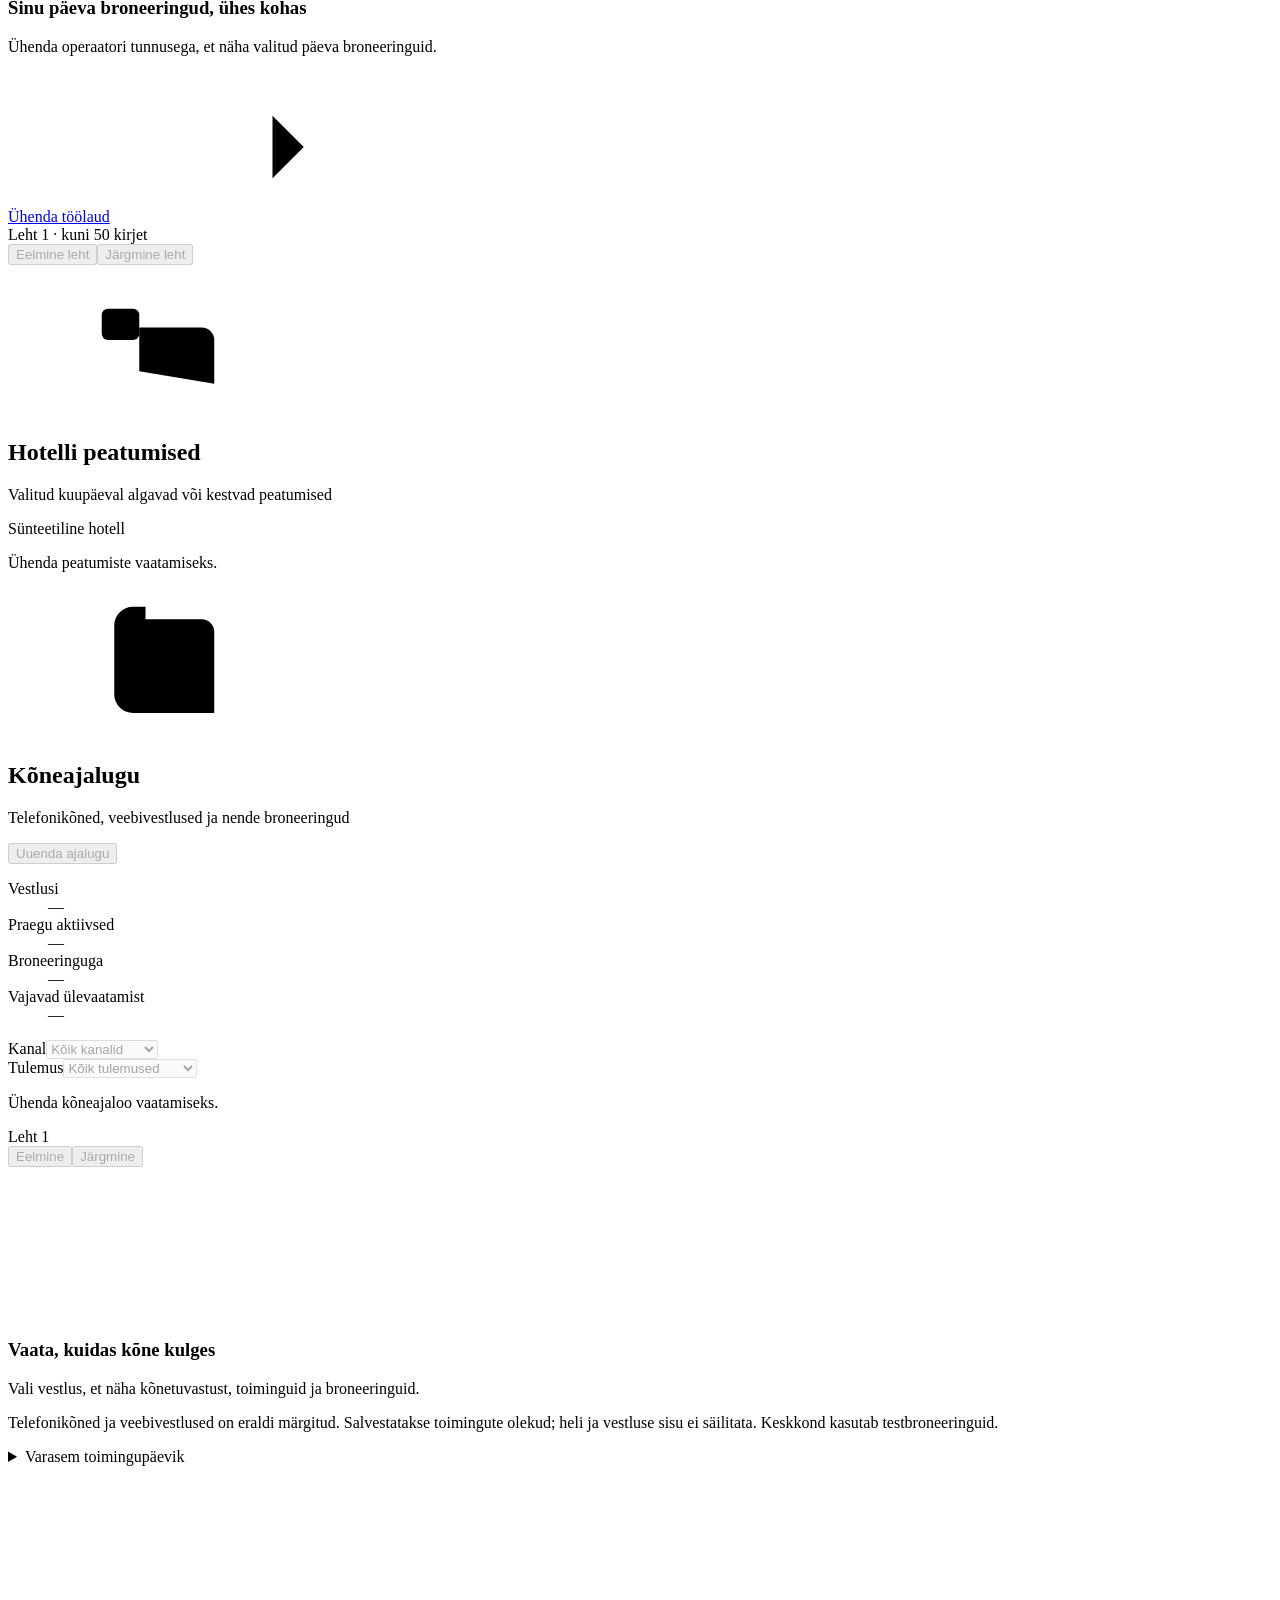
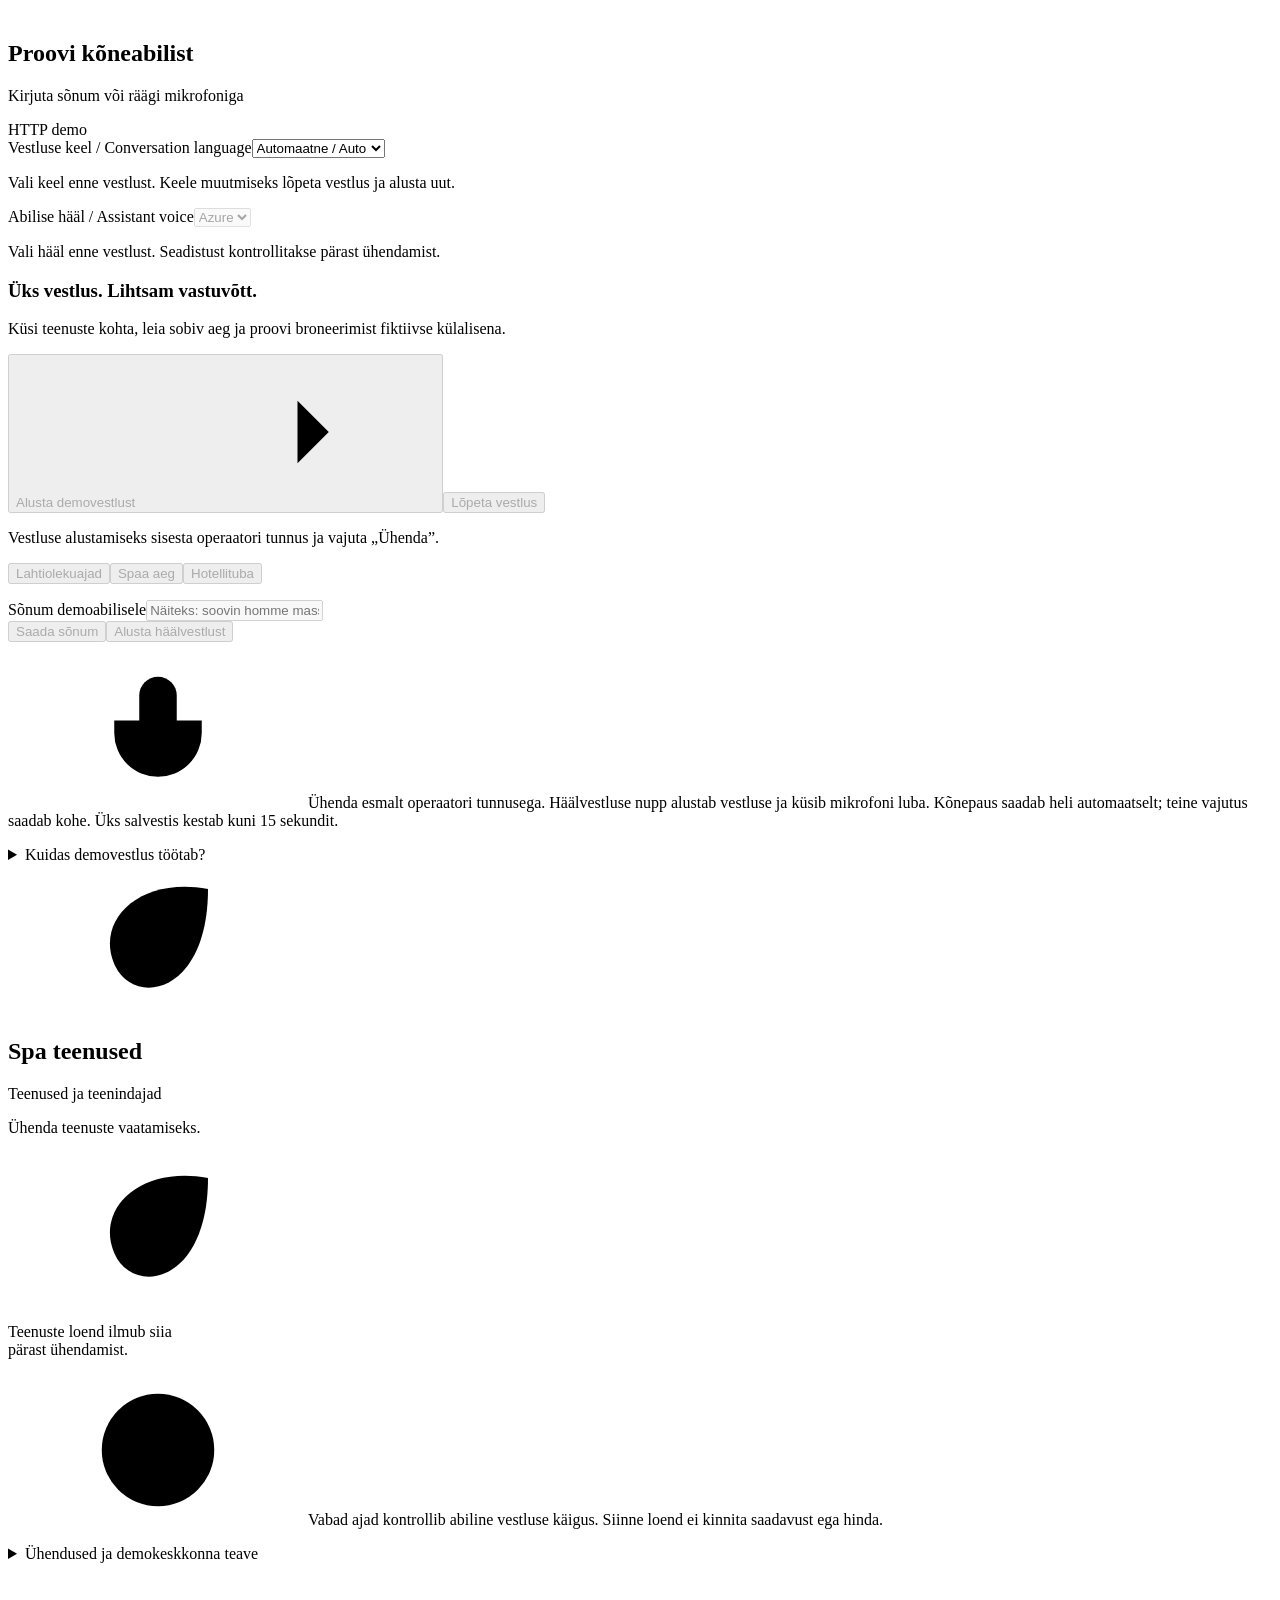
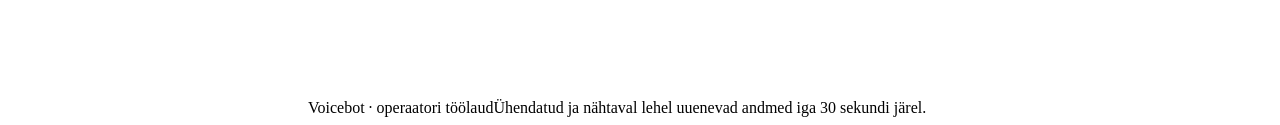
==== commit e58a4949: "Merge remote-tracking branch 'origin/master' into feat/natural-voicebot-language # Conflicts: #	app/" ====
--- a/app/dashboard/static/index.html
+++ b/app/dashboard/static/index.html
@@ -4,13 +4,13 @@
   <meta charset="utf-8">
   <meta name="viewport" content="width=device-width, initial-scale=1">
   <meta name="theme-color" content="#173844">
-  <meta name="description" content="Restoranide vastuvõtulaud: broneeringute ülevaade, kõneproov ning toimingupäevik.">
+  <meta name="description" content="Voiceboti vastuvõtulaud: spaa- ja toabroneeringud, kõneproov ning toimingupäevik.">
   <link rel="icon" href="data:image/svg+xml,%3Csvg xmlns='http://www.w3.org/2000/svg' viewBox='0 0 32 32'%3E%3Crect width='32' height='32' rx='9' fill='%23173844'/%3E%3Cpath d='M8 13v6m5-10v14m6-17v20m5-13v6' fill='none' stroke='%2399d5d4' stroke-width='3' stroke-linecap='round'/%3E%3C/svg%3E">
   <link rel="preload" href="/fonts/figtree-latin.woff2" as="font" type="font/woff2" crossorigin>
-  <link rel="stylesheet" href="/dashboard.css?v=36d70eff5660">
-  <title>Restorani vastuvõtulaud — Voicebot</title>
+  <link rel="stylesheet" href="/dashboard.css?v=875c1a22380c">
+  <title>Vastuvõtulaud — Voicebot</title>
 </head>
-<body class="restaurant-demo">
+<body>
   <svg class="icon-library" xmlns="http://www.w3.org/2000/svg" aria-hidden="true">
     <symbol id="i-wave" viewBox="0 0 24 24"><path d="M3 10v4m4-7v10m5-14v18m5-14v10m4-7v4"/></symbol>
     <symbol id="i-grid" viewBox="0 0 24 24"><rect x="3" y="3" width="7" height="7" rx="2"/><rect x="14" y="3" width="7" height="7" rx="2"/><rect x="3" y="14" width="7" height="7" rx="2"/><rect x="14" y="14" width="7" height="7" rx="2"/></symbol>
@@ -29,28 +29,30 @@
   <a class="skip" href="#main">Hüppa töölauda</a>
   <aside class="sidebar" aria-label="Töölaua külgriba">
     <a class="brand" href="#main" aria-label="Voicebot, avaleht"><span class="brand-mark"><svg class="icon" aria-hidden="true"><use href="#i-wave"/></svg></span><span>voicebot<span class="brand-caption">Sinu vastuvõtu abiline</span></span></a>
-    <div class="property"><span class="property-icon"><svg class="icon" aria-hidden="true"><use href="#i-leaf"/></svg></span><div><strong>Meretuule Köök</strong><span>Fiktiivne demokeskkond</span></div></div>
+    <div class="property"><span class="property-icon"><svg class="icon" aria-hidden="true"><use href="#i-leaf"/></svg></span><div><strong>Meretuule Spa</strong><span>Fiktiivne demokeskkond</span></div></div>
     <nav class="navigation" aria-label="Töölaua jaotised">
+      <a href="#booking-section" aria-current="location"><svg class="icon" aria-hidden="true"><use href="#i-calendar"/></svg>Broneeringud</a>
       <a href="#calls-section"><svg class="icon" aria-hidden="true"><use href="#i-journal"/></svg>Kõneajalugu</a>
       <a href="#demo-section"><svg class="icon" aria-hidden="true"><use href="#i-chat"/></svg>Kõneproov</a>
+      <a href="#catalogue-section"><svg class="icon" aria-hidden="true"><use href="#i-leaf"/></svg>Teenused</a>
     </nav>
-    <div class="sidebar-bottom"><a class="hotel-link" href="https://meretuule.arleserver.cfd/">Vaata restorani demo <span aria-hidden="true">↗</span></a><svg class="coastal-lines" viewBox="0 0 210 90" fill="none" aria-hidden="true"><path d="M-20 35c40-48 64 48 114 0s74 48 130 0M-20 51c40-48 64 48 114 0s74 48 130 0M-20 67c40-48 64 48 114 0s74 48 130 0"/></svg><div class="private-label"><svg class="icon" aria-hidden="true"><use href="#i-lock"/></svg>Privaatne tööruum</div><p>Rahulik vastuvõtt.<br>Selge ülevaade.</p></div>
+    <div class="sidebar-bottom"><a class="hotel-link" href="https://meretuule.arleserver.cfd/">Vaata hotelli demo <span aria-hidden="true">↗</span></a><svg class="coastal-lines" viewBox="0 0 210 90" fill="none" aria-hidden="true"><path d="M-20 35c40-48 64 48 114 0s74 48 130 0M-20 51c40-48 64 48 114 0s74 48 130 0M-20 67c40-48 64 48 114 0s74 48 130 0"/></svg><div class="private-label"><svg class="icon" aria-hidden="true"><use href="#i-lock"/></svg>Privaatne tööruum</div><p>Rahulik vastuvõtt.<br>Selge ülevaade.</p></div>
   </aside>
   <div class="workspace">
-    <header class="topbar"><div class="breadcrumb"><svg class="icon" aria-hidden="true"><use href="#i-grid"/></svg><span>Meretuule Köök</span><span class="breadcrumb-divider">/</span><strong>Operaatori töölaud</strong></div><span class="connection-badge" id="connection-badge"><span class="status-dot"></span><span id="connection-label">Ühendamata</span></span></header>
+    <header class="topbar"><div class="breadcrumb"><svg class="icon" aria-hidden="true"><use href="#i-grid"/></svg><span>Meretuule Spa</span><span class="breadcrumb-divider">/</span><strong>Operaatori töölaud</strong></div><span class="connection-badge" id="connection-badge"><span class="status-dot"></span><span id="connection-label">Ühendamata</span></span></header>
     <main class="page" id="main" tabindex="-1">
-      <div class="page-heading"><div><div class="eyebrow">MERETUULE KÖÖK · RESTORANI DEMO</div><h1>Restorani virtuaalne vastuvõtt</h1><p>Proovi restoraniinfole vastavat kõneabilist ja vaata vestluste ajalugu.</p></div><div class="heading-actions"><div class="today"><svg class="icon" aria-hidden="true"><use href="#i-calendar"/></svg><time id="today-label">Europe/Tallinn</time></div><a class="button" href="https://meretuule.arleserver.cfd/">Restorani demo <span aria-hidden="true">↗</span></a></div></div>
-      <div class="notice"><svg class="icon" aria-hidden="true"><use href="#i-info"/></svg><p><strong>Fiktiivne restoranidemo.</strong> Menüüd, lahtiolekuaegu ega päris lauabroneeringuid pole seadistatud. Abiline kasutab ainult kinnitatud demo vastuseid.</p><span class="demo-badge">Demo</span></div>
+      <div class="page-heading"><div><div class="eyebrow">MERETUULE · DEMO VASTUVÕTT</div><h1>Vastuvõtulaud</h1><p>Üks töölaud. Spaa, peatumised ja sinu kõneabiline.</p></div><div class="heading-actions"><div class="today"><svg class="icon" aria-hidden="true"><use href="#i-calendar"/></svg><time id="today-label">Europe/Tallinn</time></div><a class="button" href="https://meretuule.arleserver.cfd/">Hotelli demo <span aria-hidden="true">↗</span></a><a class="button primary" href="#new-booking-section">+ Uus broneering</a></div></div>
+      <div class="notice"><svg class="icon" aria-hidden="true"><use href="#i-info"/></svg><p><strong>See on demokeskkond.</strong> Meretuule Demo Spa on väljamõeldud. Kõneproov võib luua ja tühistada ainult sünteetilisi broneeringuid.</p><span class="demo-badge">Demo</span></div>
       <section class="auth-panel" aria-labelledby="auth-title">
-        <div class="auth-heading"><span class="auth-icon"><svg class="icon" aria-hidden="true"><use href="#i-lock"/></svg></span><div><h2 id="auth-title">Ühenda oma töölaud</h2><p id="auth-description">Restorani broneeringute ja kõneproovi avamiseks.</p></div></div>
+        <div class="auth-heading"><span class="auth-icon"><svg class="icon" aria-hidden="true"><use href="#i-lock"/></svg></span><div><h2 id="auth-title">Ühenda oma töölaud</h2><p id="auth-description">Broneeringute, teenuste ja kõneproovi avamiseks.</p></div></div>
         <form class="token-control" id="auth-form"><div class="field" id="token-field"><label for="token">Operaatori tunnus</label><input id="token" name="operator" type="password" placeholder="Sisesta oma tunnus" autocomplete="off" spellcheck="false" required aria-describedby="auth-status"></div><button class="button primary" id="connect" type="submit">Ühenda<svg class="icon" aria-hidden="true"><use href="#i-arrow"/></svg></button><button class="button quiet-danger" id="logout" type="button" disabled hidden>Logi välja</button></form>
         <p class="status" id="auth-status" role="status" aria-live="polite">Tunnust hoitakse ainult selle lehe mälus.</p>
       </section>
-      <div class="overview" aria-label="Valitud päeva ülevaade"><div class="overview-card"><span class="overview-icon"><svg class="icon" aria-hidden="true"><use href="#i-leaf"/></svg></span><div><span class="overview-label">Ajabroneeringud</span><strong id="overview-slots">—</strong><span class="sub">Valitud päeva sellel lehel</span></div></div><div class="overview-card"><span class="overview-icon rooms"><svg class="icon" aria-hidden="true"><use href="#i-bed"/></svg></span><div><span class="overview-label">Peatumised</span><strong id="overview-stays">—</strong><span class="sub">Sünteetiline tubade süsteem</span></div></div><a class="overview-card overview-link" href="#demo-section"><span class="overview-icon voice"><svg class="icon" aria-hidden="true"><use href="#i-wave"/></svg></span><div><span class="overview-label">Kõneproov</span><strong class="overview-word" id="overview-voice">Kontrollin…</strong><span class="sub">Tekst või mikrofon <span aria-hidden="true">↗</span></span></div></a></div>
+      <div class="overview" aria-label="Valitud päeva ülevaade"><div class="overview-card"><span class="overview-icon"><svg class="icon" aria-hidden="true"><use href="#i-leaf"/></svg></span><div><span class="overview-label">Spaa broneeringud</span><strong id="overview-slots">—</strong><span class="sub">Valitud päeva sellel lehel</span></div></div><div class="overview-card"><span class="overview-icon rooms"><svg class="icon" aria-hidden="true"><use href="#i-bed"/></svg></span><div><span class="overview-label">Peatumised</span><strong id="overview-stays">—</strong><span class="sub">Sünteetiline tubade süsteem</span></div></div><a class="overview-card overview-link" href="#demo-section"><span class="overview-icon voice"><svg class="icon" aria-hidden="true"><use href="#i-wave"/></svg></span><div><span class="overview-label">Kõneproov</span><strong class="overview-word" id="overview-voice">Kontrollin…</strong><span class="sub">Tekst või mikrofon <span aria-hidden="true">↗</span></span></div></a></div>
       <section class="work-panel booking-composer" id="new-booking-section" aria-labelledby="new-booking-title">
         <div class="panel-head"><div class="panel-title"><span class="section-icon"><svg class="icon" aria-hidden="true"><use href="#i-calendar"/></svg></span><div><h2 id="new-booking-title">Uus demobroneering</h2><p>Leia saadavus, vaata kokkuvõtet ja kinnita.</p></div></div><span class="demo-badge">Fiktiivne külaline</span></div>
         <div class="panel-body">
-          <div class="booking-kind" role="group" aria-label="Broneeringu liik"><button class="kind-button active" id="booking-kind-slot" type="button" aria-pressed="true">Restorani broneering</button><button class="kind-button" id="booking-kind-stay" type="button" hidden aria-pressed="false">Menüüinfo</button></div>
+          <div class="booking-kind" role="group" aria-label="Broneeringu liik"><button class="kind-button active" id="booking-kind-slot" type="button" aria-pressed="true">Spaa teenus</button><button class="kind-button" id="booking-kind-stay" type="button" aria-pressed="false">Hotellituba</button></div>
           <form id="booking-search-form" class="booking-search-form">
             <div id="slot-search-fields" class="booking-fields"><div class="field"><label for="new-service">Teenus</label><select id="new-service" name="service" disabled><option value="">Ühenda teenuste laadimiseks</option></select></div><div class="field"><label for="new-provider">Teenindaja</label><select id="new-provider" name="provider" disabled><option value="">Vali esmalt teenus</option></select></div><div class="field"><label for="new-slot-date">Kuupäev</label><input id="new-slot-date" name="slot_date" type="date" autocomplete="off" disabled></div></div>
             <div id="stay-search-fields" class="booking-fields stay-fields" hidden><div class="field"><label for="new-checkin">Saabumine</label><input id="new-checkin" name="checkin" type="date" autocomplete="off" disabled></div><div class="field"><label for="new-checkout">Lahkumine</label><input id="new-checkout" name="checkout" type="date" autocomplete="off" disabled></div><div class="field"><label for="new-adults">Täiskasvanud</label><input id="new-adults" name="adults" type="number" min="1" max="6" value="2" autocomplete="off" disabled></div><div class="field"><label for="new-children">Lapsed</label><input id="new-children" name="children" type="number" min="0" max="4" value="0" autocomplete="off" disabled></div><div class="field"><label for="new-room-type">Toatüüp</label><select id="new-room-type" name="room_type" disabled><option value="">Kõik toatüübid</option></select></div></div>
@@ -72,7 +74,7 @@
         <p class="empty" id="booking-empty" hidden>Sellel lehel broneeringuid pole. Vali teine kuupäev või alusta demovestlust.</p>
         <div class="paging"><span id="booking-page">Leht 1 · kuni 50 kirjet</span><div><button class="button compact" id="booking-prev" type="button" disabled>Eelmine leht</button><button class="button compact" id="booking-next" type="button" disabled>Järgmine leht</button></div></div>
       </section>
-      <section class="work-panel stays-panel" id="stays-section" hidden aria-labelledby="stays-title"><div class="panel-head"><div class="panel-title"><span class="section-icon"><svg class="icon" aria-hidden="true"><use href="#i-bed"/></svg></span><div><h2 id="stays-title">Hotelli peatumised</h2><p>Valitud kuupäeval algavad või kestvad peatumised</p></div></div><span class="source-label">Sünteetiline hotell</span></div><div class="panel-body"><p class="status" id="stays-status" role="status" aria-live="polite">Ühenda peatumiste vaatamiseks.</p><div id="stays-list" class="stays-list"></div></div></section>
+      <section class="work-panel stays-panel" id="stays-section" aria-labelledby="stays-title"><div class="panel-head"><div class="panel-title"><span class="section-icon"><svg class="icon" aria-hidden="true"><use href="#i-bed"/></svg></span><div><h2 id="stays-title">Hotelli peatumised</h2><p>Valitud kuupäeval algavad või kestvad peatumised</p></div></div><span class="source-label">Sünteetiline hotell</span></div><div class="panel-body"><p class="status" id="stays-status" role="status" aria-live="polite">Ühenda peatumiste vaatamiseks.</p><div id="stays-list" class="stays-list"></div></div></section>
       <section class="work-panel history-panel" id="calls-section" aria-labelledby="calls-title">
         <div class="panel-head"><div class="panel-title"><span class="section-icon"><svg class="icon" aria-hidden="true"><use href="#i-journal"/></svg></span><div><h2 id="calls-title">Kõneajalugu</h2><p>Telefonikõned, veebivestlused ja nende broneeringud</p></div></div><button class="button compact" id="history-refresh" type="button" disabled>Uuenda ajalugu</button></div>
         <dl class="history-summary" aria-label="Valitud kõnede ülevaade">
@@ -95,22 +97,22 @@
               <div class="demo-language field"><label for="demo-language" data-demo-copy="languageLabel">Vestluse keel / Conversation language</label><select id="demo-language" name="conversation_language" aria-describedby="demo-language-help"><option value="auto">Automaatne / Auto</option><option value="et" lang="et">Eesti</option><option value="en" lang="en">English</option></select><p class="sub" id="demo-language-help" data-demo-copy="languageHelp">Vali keel enne vestlust. Keele muutmiseks lõpeta vestlus ja alusta uut.</p></div>
               <div class="demo-language field"><label for="demo-voice" data-demo-copy="voiceLabel">Abilise hääl / Assistant voice</label><select id="demo-voice" name="assistant_voice" aria-describedby="demo-voice-help demo-voice-result" disabled><option value="azure">Azure</option></select><p class="sub" id="demo-voice-help">Vali hääl enne vestlust. Seadistust kontrollitakse pärast ühendamist.</p><p class="sub" id="demo-voice-result" role="status" aria-live="polite"></p></div>
             </div>
-            <div class="conversation-intro" id="demo-placeholder"><div class="voice-art" aria-hidden="true"><span></span><span></span><span></span><span></span><span></span><span></span><span></span><span></span><span></span><span></span></div><h3 data-demo-copy="introTitle">Küsi Meretuule Köögi demo kohta</h3><p data-demo-copy="intro">Proovi kinnitatud demo vastuseid menüü, lahtiolekuaegade ja lauabroneeringute kohta.</p></div>
+            <div class="conversation-intro" id="demo-placeholder"><div class="voice-art" aria-hidden="true"><span></span><span></span><span></span><span></span><span></span><span></span><span></span><span></span><span></span><span></span></div><h3 data-demo-copy="introTitle">Üks vestlus. Lihtsam vastuvõtt.</h3><p data-demo-copy="intro">Küsi teenuste kohta, leia sobiv aeg ja proovi broneerimist fiktiivse külalisena.</p></div>
             <div class="controls demo-actions"><button class="button primary" id="demo-start" type="button" aria-describedby="demo-status" disabled><span data-demo-copy="start">Alusta demovestlust</span><svg class="icon" aria-hidden="true"><use href="#i-arrow"/></svg></button><button class="button" id="demo-end" data-demo-copy="end" type="button" disabled>Lõpeta vestlus</button></div>
             <p class="status" id="demo-status" role="status" aria-live="polite">Vestluse alustamiseks sisesta operaatori tunnus ja vajuta „Ühenda”.</p>
             <p class="demo-warning" id="demo-warning" role="status" aria-live="polite" hidden></p><p class="sub" id="demo-timings" hidden></p>
-            <div class="demo-examples" id="demo-examples" role="group" aria-label="Vestluse alustamise näited"><button class="example-button" type="button" data-demo-example="hours" data-message="Millal restoran avatud on?" disabled>Lahtiolekuajad</button><button class="example-button" type="button" data-demo-example="spa" data-message="Kas saan siin päris lauda broneerida?" disabled>Lauabroneering</button><button class="example-button" type="button" data-demo-example="room" data-message="Kas menüü ja hinnad on päriselt saadaval?" disabled>Menüüinfo</button></div>
+            <div class="demo-examples" id="demo-examples" role="group" aria-label="Vestluse alustamise näited"><button class="example-button" type="button" data-demo-example="hours" data-message="Millal spaa avatud on?" disabled>Lahtiolekuajad</button><button class="example-button" type="button" data-demo-example="spa" data-message="Soovin broneerida spaakonsultatsiooni." disabled>Spaa aeg</button><button class="example-button" type="button" data-demo-example="room" data-message="Soovin leida vaba hotellitoa." disabled>Hotellituba</button></div>
             <button class="button compact" id="demo-history" data-demo-copy="history" type="button" hidden>Vaata vestluse ajalugu</button>
             <ol class="transcript" id="demo-messages" aria-label="Selle lehe demovestlus" aria-live="polite" aria-relevant="additions"></ol>
             <form class="demo-form" id="demo-form"><div class="field"><label for="demo-text" data-demo-copy="messageLabel">Sõnum demoabilisele</label><input id="demo-text" name="message" type="text" maxlength="500" placeholder="Näiteks: soovin homme massaaži" autocomplete="off" disabled></div><button class="button primary" id="demo-send" data-demo-copy="send" type="submit" disabled>Saada sõnum</button><button class="button mic-button" id="demo-mic" type="button" aria-describedby="demo-status" disabled>Alusta häälvestlust</button></form>
             <div class="mic-feedback" id="mic-feedback" hidden><label for="mic-level" data-demo-copy="micLevel">Mikrofoni helitase</label><meter id="mic-level" min="0" max="1" value="0">0</meter><span id="mic-feedback-text" data-demo-copy="speakNaturally">Räägi loomulikult.</span></div>
             <p class="sub mic-note"><svg class="icon" aria-hidden="true"><use href="#i-mic"/></svg><span data-demo-copy="micHelp">Ühenda esmalt operaatori tunnusega. Häälvestluse nupp alustab vestluse ja küsib mikrofoni luba. Kõnepaus saadab heli automaatselt; teine vajutus saadab kohe. Üks salvestis kestab kuni 15 sekundit.</span></p>
             <audio id="demo-audio" controls preload="none" aria-label="Demoabilise vastus" hidden></audio>
-            <div id="demo-recap-actions" hidden><p class="sub" id="demo-recap-help" data-demo-copy="recapHelp">See restoranidemo ei loo lauabroneeringuid. Kinnitatud vastuse kuulamiseks või lugemiseks kasuta vestlust.</p><button class="button" id="demo-recap-read" data-demo-copy="recapRead" type="button" aria-describedby="demo-recap-help" aria-controls="demo-messages" disabled>Olen vastuse läbi lugenud</button></div>
-            <details class="demo-guidance"><summary data-demo-copy="guidanceTitle">Kuidas demovestlus töötab?</summary><p data-demo-copy="guidance">See on fiktiivse restorani HTTP kõneproov, mitte päris telefonikõne ega päris restoraniteenus. Lauabroneeringute taustsüsteem pole seadistatud. Ära sisesta päris kontaktandmeid; vestluse helisalvestist ei salvestata.</p><p id="demo-models">Mudelite seadistust kontrollitakse serverist.</p></details>
+            <div id="demo-recap-actions" hidden><p class="sub" id="demo-recap-help" data-demo-copy="recapHelp">Kuula broneeringu kokkuvõte algusest lõpuni või loe see vestlusest läbi ja kinnita lugemine. See ei loo broneeringut; kinnitamiseks saada seejärel eraldi sõnum.</p><button class="button" id="demo-recap-read" data-demo-copy="recapRead" type="button" aria-describedby="demo-recap-help" aria-controls="demo-messages" disabled>Olen kokkuvõtte läbi lugenud</button></div>
+            <details class="demo-guidance"><summary data-demo-copy="guidanceTitle">Kuidas demovestlus töötab?</summary><p data-demo-copy="guidance">Abiline kasutab selle vestluse fiktiivset külalist. Kuula kokkuvõte algusest lõpuni või kinnita eraldi selle lugemine. Kinnitamiseks ütle pärast kokkuvõtet: „Jah, kinnitan.” Tühistamiseks: „Jah, tühista.” Ära sisesta päris kontaktandmeid. Salvestis ei jää brauserisse. See on fiktiivne HTTP kõneproov, mitte telefonikõne ega päris hotelli teenus.</p><p id="demo-models">Mudelite seadistust kontrollitakse serverist.</p></details>
           </div>
         </section>
-        <section class="work-panel catalogue-panel" id="catalogue-section" aria-labelledby="catalogue-title"><div class="panel-head"><div class="panel-title"><span class="section-icon"><svg class="icon" aria-hidden="true"><use href="#i-leaf"/></svg></span><div><h2 id="catalogue-title">Broneerimisvalikud</h2><p>Teenused ja teenindajad</p></div></div></div><div class="panel-body"><p class="status" id="catalogue-status" role="status" aria-live="polite">Ühenda teenuste vaatamiseks.</p><ul class="catalogue" id="catalogue"></ul><div class="catalogue-placeholder" id="catalogue-placeholder"><svg class="icon" aria-hidden="true"><use href="#i-leaf"/></svg><p>Teenuste loend ilmub siia<br>pärast ühendamist.</p></div><p class="catalogue-note"><svg class="icon" aria-hidden="true"><use href="#i-info"/></svg>Vabad ajad kontrollib abiline vestluse käigus. Siinne loend ei kinnita saadavust ega hinda.</p></div></section>
+        <section class="work-panel catalogue-panel" id="catalogue-section" aria-labelledby="catalogue-title"><div class="panel-head"><div class="panel-title"><span class="section-icon"><svg class="icon" aria-hidden="true"><use href="#i-leaf"/></svg></span><div><h2 id="catalogue-title">Spa teenused</h2><p>Teenused ja teenindajad</p></div></div></div><div class="panel-body"><p class="status" id="catalogue-status" role="status" aria-live="polite">Ühenda teenuste vaatamiseks.</p><ul class="catalogue" id="catalogue"></ul><div class="catalogue-placeholder" id="catalogue-placeholder"><svg class="icon" aria-hidden="true"><use href="#i-leaf"/></svg><p>Teenuste loend ilmub siia<br>pärast ühendamist.</p></div><p class="catalogue-note"><svg class="icon" aria-hidden="true"><use href="#i-info"/></svg>Vabad ajad kontrollib abiline vestluse käigus. Siinne loend ei kinnita saadavust ega hinda.</p></div></section>
       </div>
       <details class="system-details"><summary>Ühendused ja demokeskkonna teave</summary><div class="readiness" aria-label="Valmisolek"><span id="livekit">Meediaseadistus: kontrollimata</span><span id="telephone">Telefonikõne: kinnitamata</span><span id="mode">HTTP kõneproov: kontrollimata</span></div><p>Seadistatud kõnepakkujad ei kinnita telefonivalmidust. Telefonikõne nõuab eraldi välise kõne tõendit.</p><details class="legacy-details"><summary>Näidisjärjekord — ei pärine broneerimissüsteemist</summary><p>Varasemad näidishoiud ja näidismõõdikud ei ole reaalne saadavus ega kvaliteedimõõtmine. HTTP kõneproovi tulemust kontrolli broneeringute tabelist.</p><table id="holds"><caption>Näidishoidude automaatne laadimine on välja lülitatud.</caption><tbody></tbody></table></details></details>
       <footer><span><svg class="icon" aria-hidden="true"><use href="#i-wave"/></svg>Voicebot · operaatori töölaud</span><span>Ühendatud ja nähtaval lehel uuenevad andmed iga 30 sekundi järel.</span></footer>
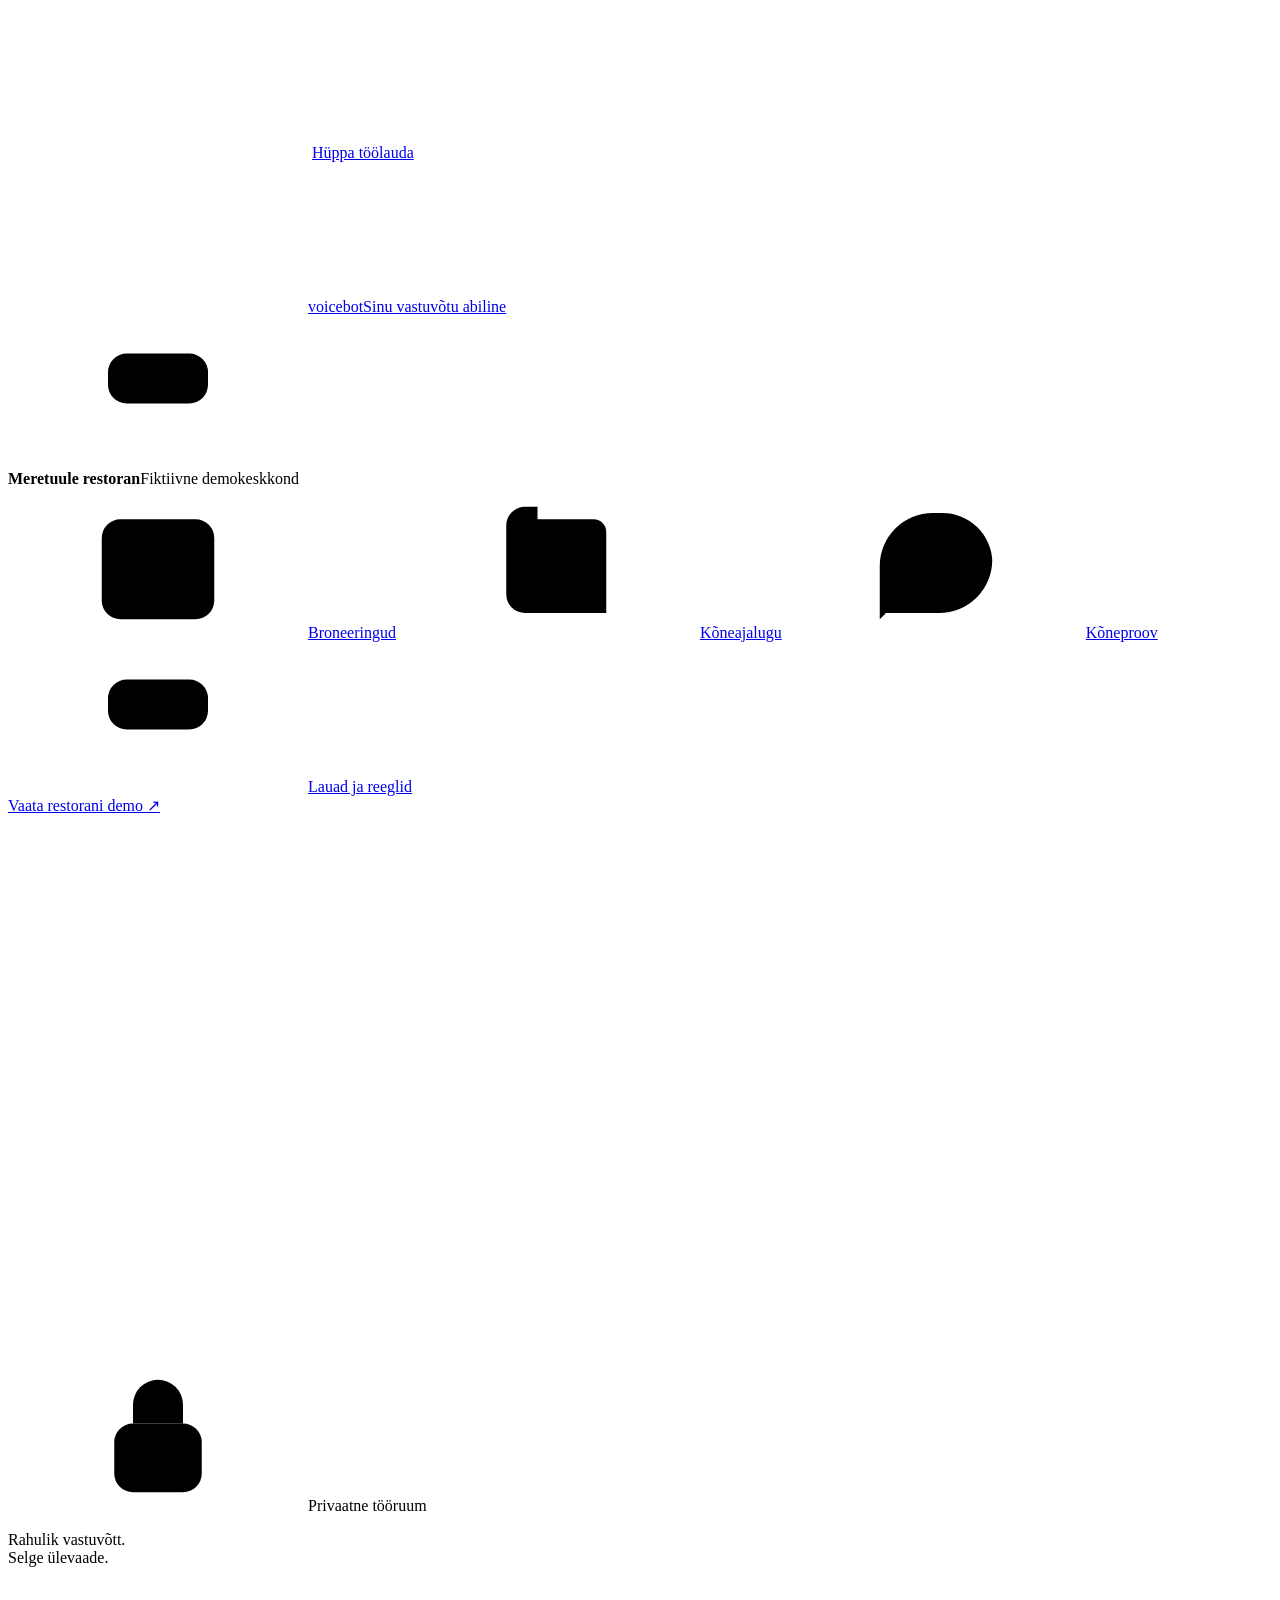
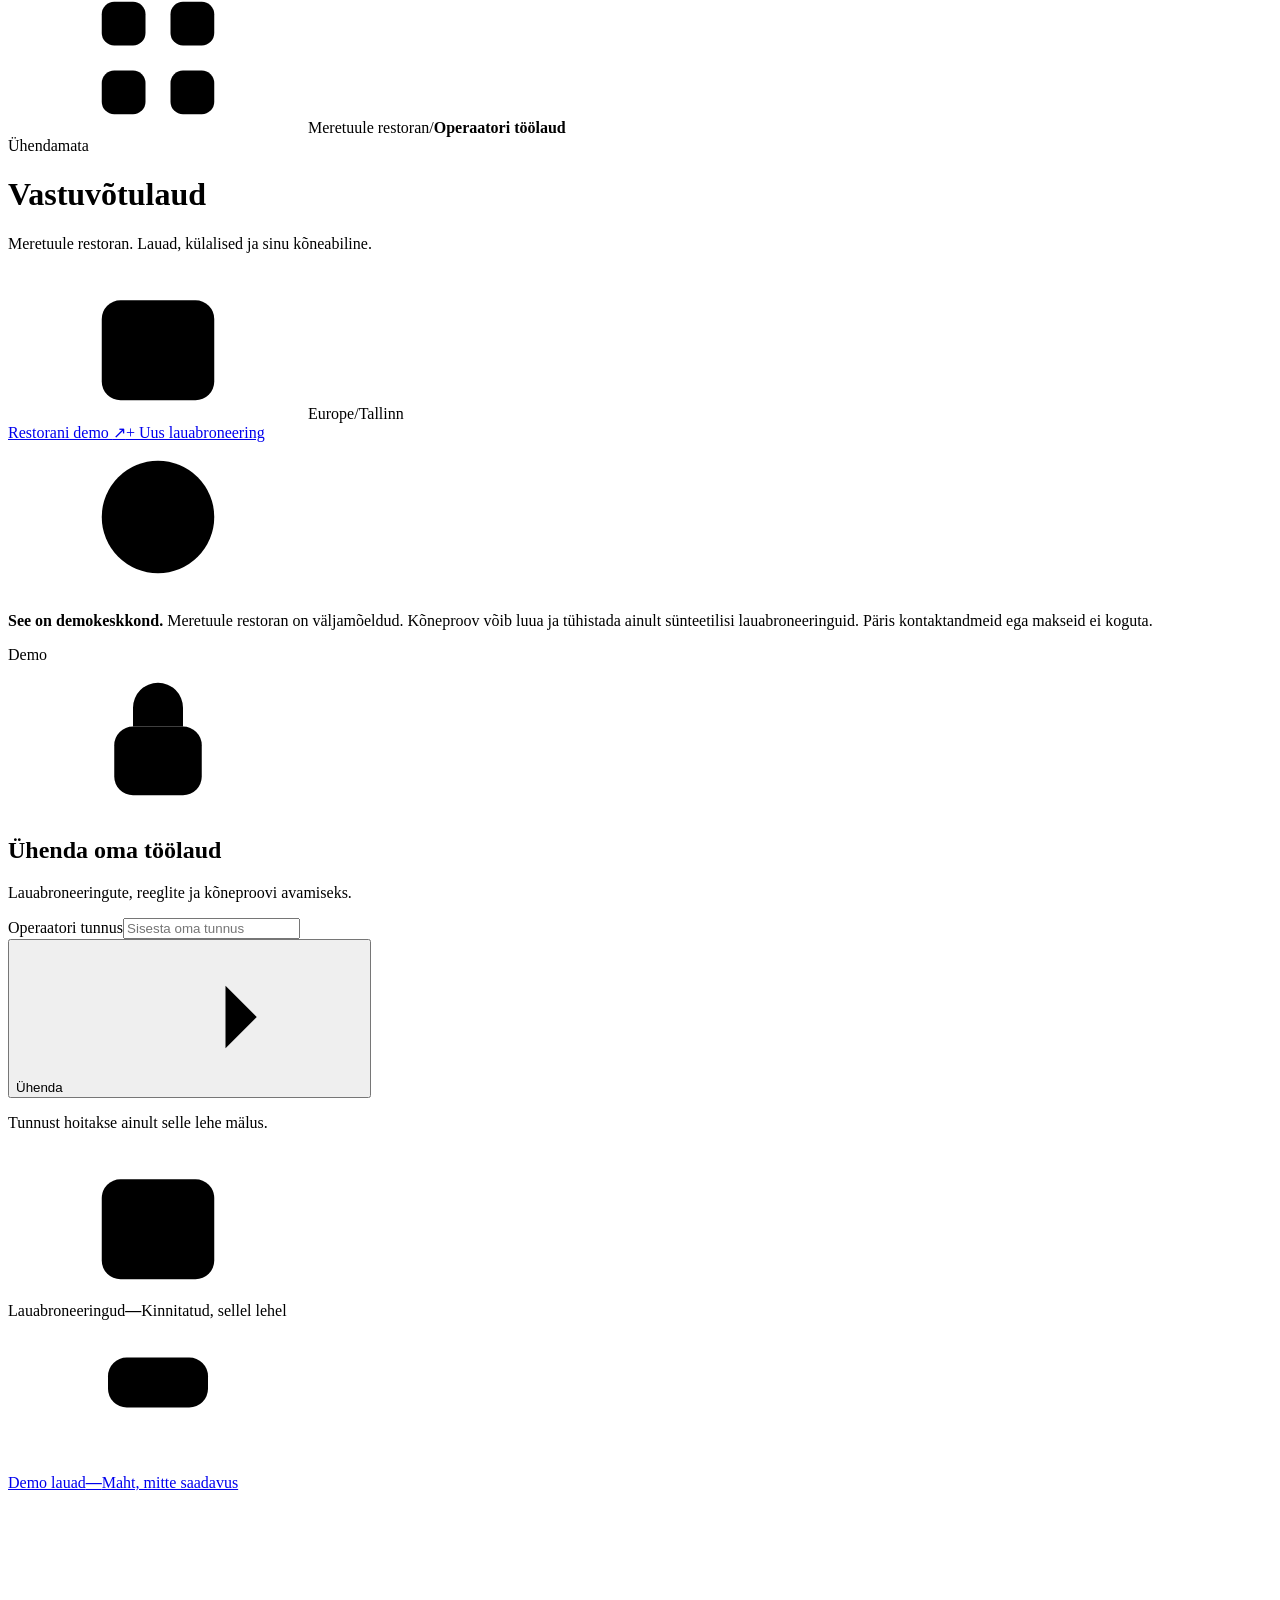
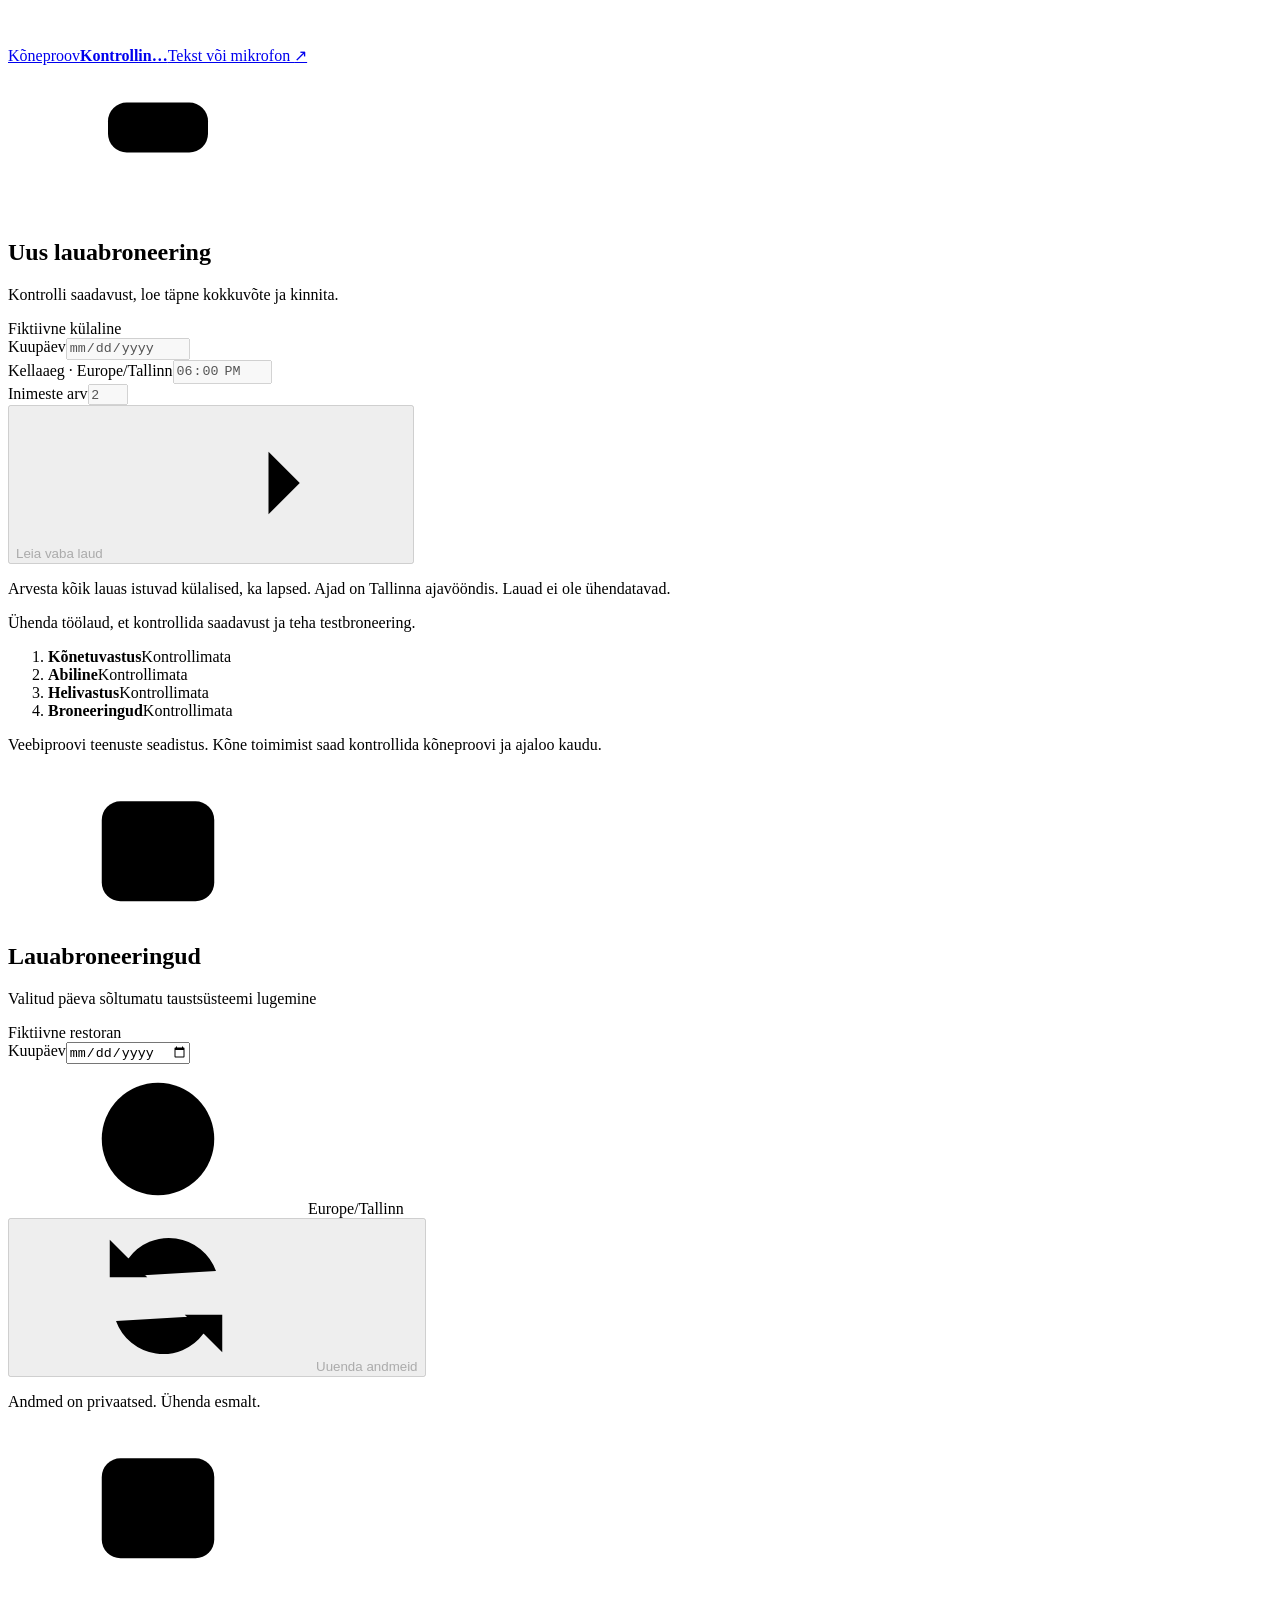
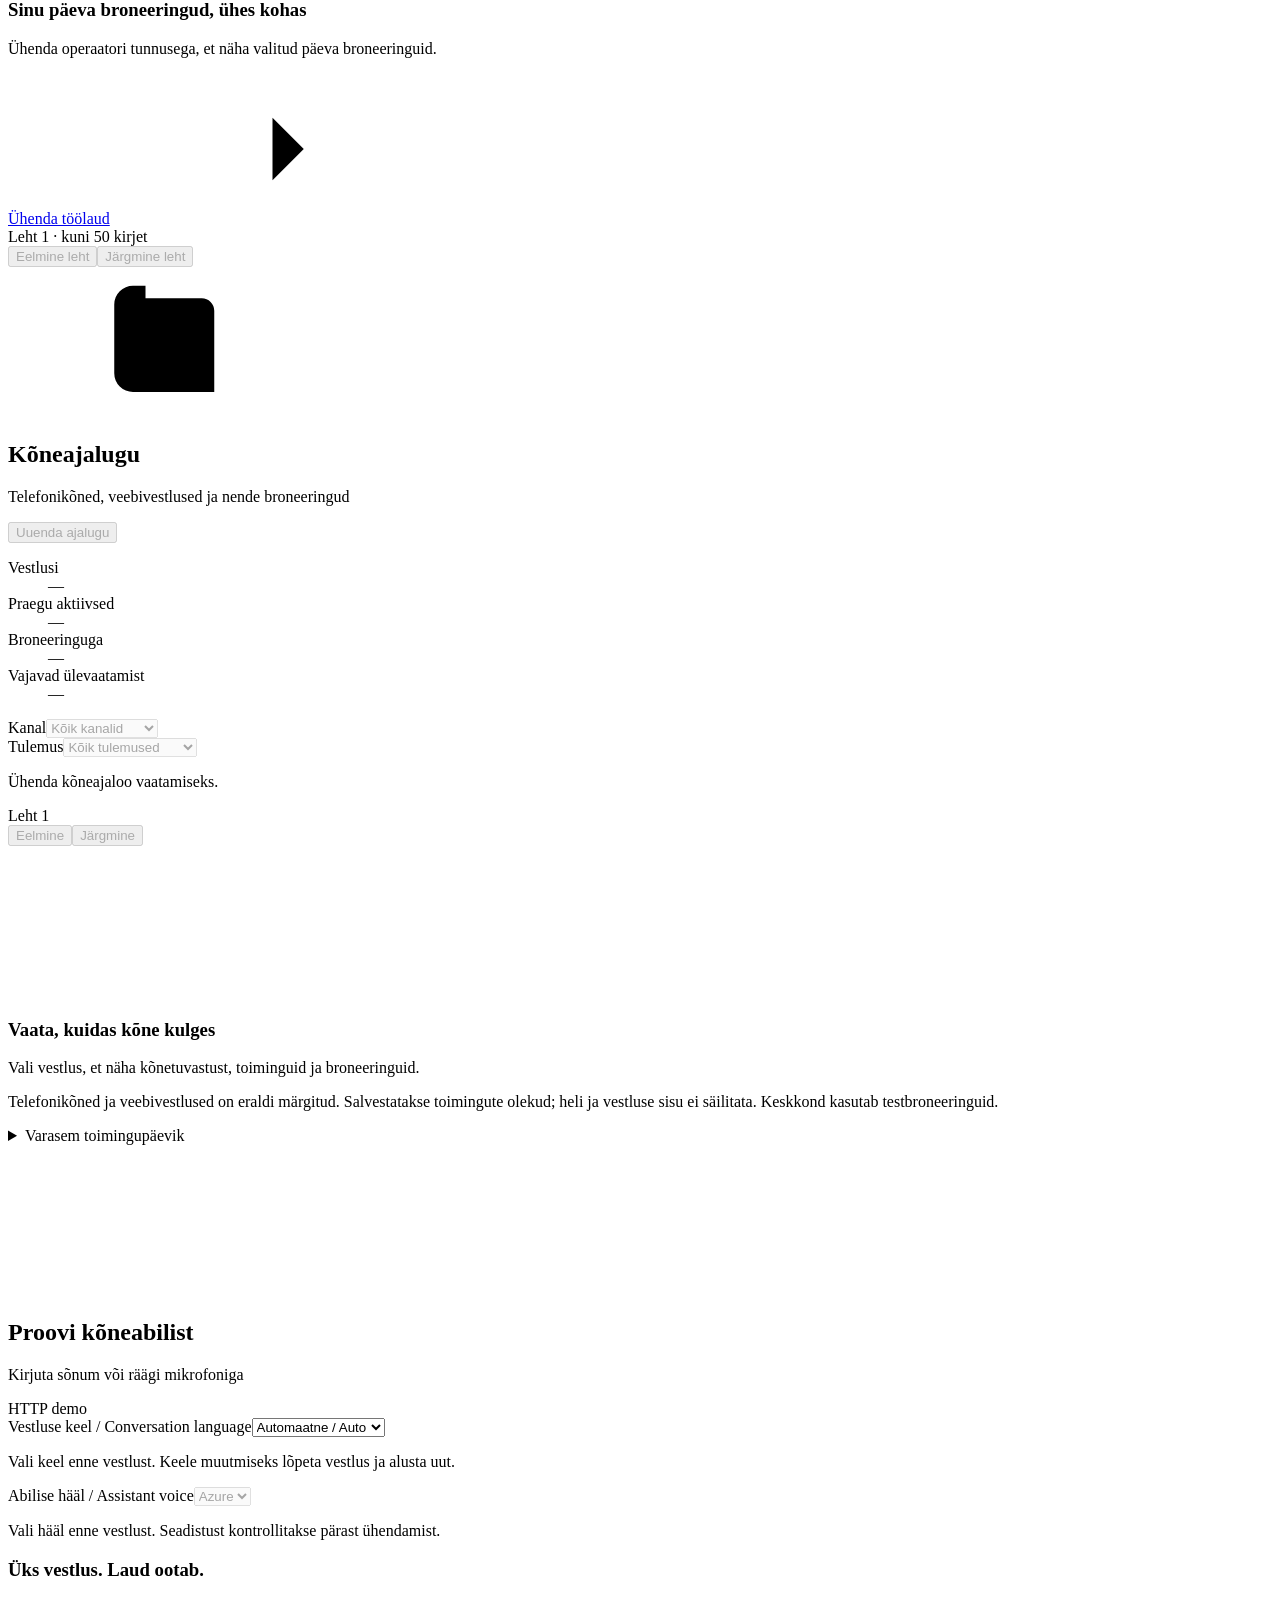
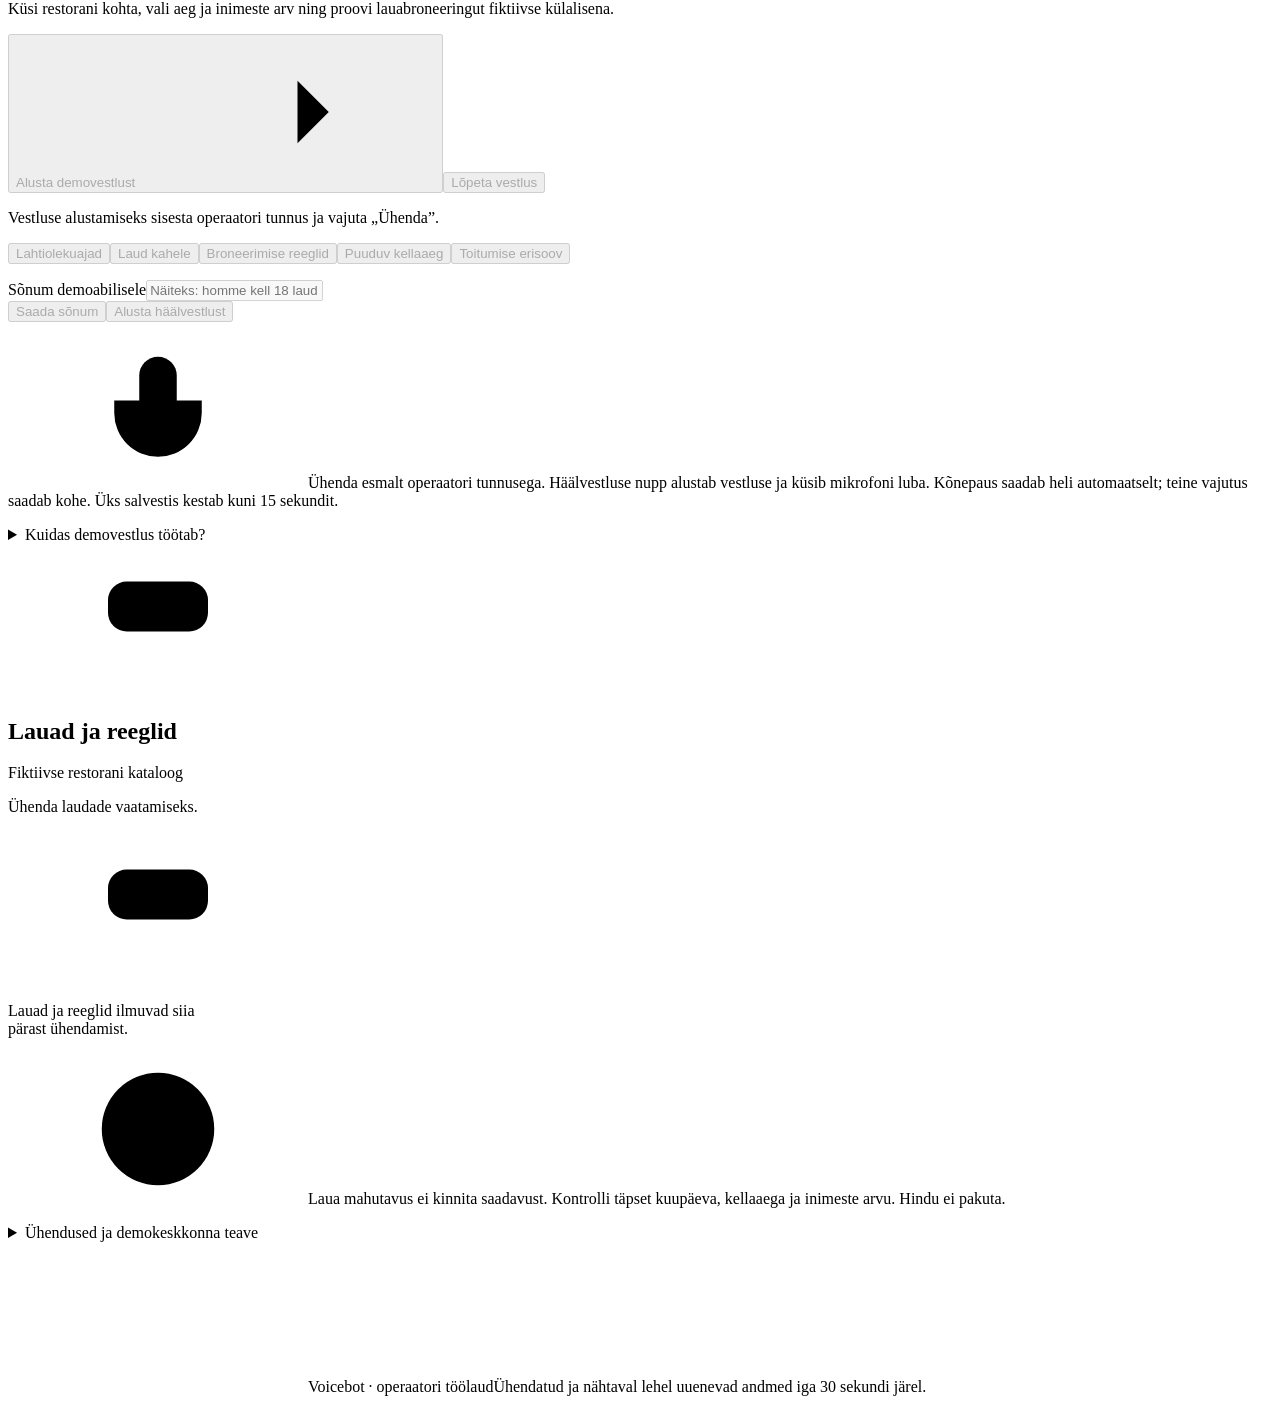
==== commit 1f358a5e: "Improve restaurant guest questions and reservation guidance" ====
--- a/app/dashboard/static/index.html
+++ b/app/dashboard/static/index.html
@@ -4,10 +4,10 @@
   <meta charset="utf-8">
   <meta name="viewport" content="width=device-width, initial-scale=1">
   <meta name="theme-color" content="#173844">
-  <meta name="description" content="Voiceboti vastuvõtulaud: spaa- ja toabroneeringud, kõneproov ning toimingupäevik.">
+  <meta name="description" content="Meretuule restorani fiktiivne vastuvõtulaud: lauabroneeringud, kõneproov ning toimingupäevik.">
   <link rel="icon" href="data:image/svg+xml,%3Csvg xmlns='http://www.w3.org/2000/svg' viewBox='0 0 32 32'%3E%3Crect width='32' height='32' rx='9' fill='%23173844'/%3E%3Cpath d='M8 13v6m5-10v14m6-17v20m5-13v6' fill='none' stroke='%2399d5d4' stroke-width='3' stroke-linecap='round'/%3E%3C/svg%3E">
   <link rel="preload" href="/fonts/figtree-latin.woff2" as="font" type="font/woff2" crossorigin>
-  <link rel="stylesheet" href="/dashboard.css?v=875c1a22380c">
+  <link rel="stylesheet" href="/dashboard.css?v=b2d88ca88e4d">
   <title>Vastuvõtulaud — Voicebot</title>
 </head>
 <body>
@@ -24,57 +24,55 @@
     <symbol id="i-clock" viewBox="0 0 24 24"><circle cx="12" cy="12" r="9"/><path d="M12 7v5l3 2"/></symbol>
     <symbol id="i-info" viewBox="0 0 24 24"><circle cx="12" cy="12" r="9"/><path d="M12 11v5m0-9v.1"/></symbol>
     <symbol id="i-mic" viewBox="0 0 24 24"><rect x="9" y="3" width="6" height="12" rx="3"/><path d="M5 10v2a7 7 0 0 0 14 0v-2m-7 9v3m-4 0h8"/></symbol>
-    <symbol id="i-bed" viewBox="0 0 24 24"><path d="M3 19V6m18 13v-7a2 2 0 0 0-2-2H9v7M3 17h18M3 10h6m-6 9v2m18-2v2"/><rect x="3" y="7" width="6" height="5" rx="1"/></symbol>
+    <symbol id="i-table" viewBox="0 0 24 24"><rect x="4" y="6" width="16" height="8" rx="3"/><path d="M7 14v6m10-6v6M8 3v3m8-3v3M2 9h2m16 0h2"/></symbol>
   </svg>
   <a class="skip" href="#main">Hüppa töölauda</a>
   <aside class="sidebar" aria-label="Töölaua külgriba">
     <a class="brand" href="#main" aria-label="Voicebot, avaleht"><span class="brand-mark"><svg class="icon" aria-hidden="true"><use href="#i-wave"/></svg></span><span>voicebot<span class="brand-caption">Sinu vastuvõtu abiline</span></span></a>
-    <div class="property"><span class="property-icon"><svg class="icon" aria-hidden="true"><use href="#i-leaf"/></svg></span><div><strong>Meretuule Spa</strong><span>Fiktiivne demokeskkond</span></div></div>
+    <div class="property"><span class="property-icon"><svg class="icon" aria-hidden="true"><use href="#i-table"/></svg></span><div><strong>Meretuule restoran</strong><span>Fiktiivne demokeskkond</span></div></div>
     <nav class="navigation" aria-label="Töölaua jaotised">
       <a href="#booking-section" aria-current="location"><svg class="icon" aria-hidden="true"><use href="#i-calendar"/></svg>Broneeringud</a>
       <a href="#calls-section"><svg class="icon" aria-hidden="true"><use href="#i-journal"/></svg>Kõneajalugu</a>
       <a href="#demo-section"><svg class="icon" aria-hidden="true"><use href="#i-chat"/></svg>Kõneproov</a>
-      <a href="#catalogue-section"><svg class="icon" aria-hidden="true"><use href="#i-leaf"/></svg>Teenused</a>
+      <a href="#catalogue-section"><svg class="icon" aria-hidden="true"><use href="#i-table"/></svg>Lauad ja reeglid</a>
     </nav>
-    <div class="sidebar-bottom"><a class="hotel-link" href="https://meretuule.arleserver.cfd/">Vaata hotelli demo <span aria-hidden="true">↗</span></a><svg class="coastal-lines" viewBox="0 0 210 90" fill="none" aria-hidden="true"><path d="M-20 35c40-48 64 48 114 0s74 48 130 0M-20 51c40-48 64 48 114 0s74 48 130 0M-20 67c40-48 64 48 114 0s74 48 130 0"/></svg><div class="private-label"><svg class="icon" aria-hidden="true"><use href="#i-lock"/></svg>Privaatne tööruum</div><p>Rahulik vastuvõtt.<br>Selge ülevaade.</p></div>
+    <div class="sidebar-bottom"><a class="hotel-link" href="https://meretuule.arleserver.cfd/">Vaata restorani demo <span aria-hidden="true">↗</span></a><svg class="coastal-lines" viewBox="0 0 210 90" fill="none" aria-hidden="true"><path d="M-20 35c40-48 64 48 114 0s74 48 130 0M-20 51c40-48 64 48 114 0s74 48 130 0M-20 67c40-48 64 48 114 0s74 48 130 0"/></svg><div class="private-label"><svg class="icon" aria-hidden="true"><use href="#i-lock"/></svg>Privaatne tööruum</div><p>Rahulik vastuvõtt.<br>Selge ülevaade.</p></div>
   </aside>
   <div class="workspace">
-    <header class="topbar"><div class="breadcrumb"><svg class="icon" aria-hidden="true"><use href="#i-grid"/></svg><span>Meretuule Spa</span><span class="breadcrumb-divider">/</span><strong>Operaatori töölaud</strong></div><span class="connection-badge" id="connection-badge"><span class="status-dot"></span><span id="connection-label">Ühendamata</span></span></header>
+    <header class="topbar"><div class="breadcrumb"><svg class="icon" aria-hidden="true"><use href="#i-grid"/></svg><span>Meretuule restoran</span><span class="breadcrumb-divider">/</span><strong>Operaatori töölaud</strong></div><span class="connection-badge" id="connection-badge"><span class="status-dot"></span><span id="connection-label">Ühendamata</span></span></header>
     <main class="page" id="main" tabindex="-1">
-      <div class="page-heading"><div><div class="eyebrow">MERETUULE · DEMO VASTUVÕTT</div><h1>Vastuvõtulaud</h1><p>Üks töölaud. Spaa, peatumised ja sinu kõneabiline.</p></div><div class="heading-actions"><div class="today"><svg class="icon" aria-hidden="true"><use href="#i-calendar"/></svg><time id="today-label">Europe/Tallinn</time></div><a class="button" href="https://meretuule.arleserver.cfd/">Hotelli demo <span aria-hidden="true">↗</span></a><a class="button primary" href="#new-booking-section">+ Uus broneering</a></div></div>
-      <div class="notice"><svg class="icon" aria-hidden="true"><use href="#i-info"/></svg><p><strong>See on demokeskkond.</strong> Meretuule Demo Spa on väljamõeldud. Kõneproov võib luua ja tühistada ainult sünteetilisi broneeringuid.</p><span class="demo-badge">Demo</span></div>
+      <div class="page-heading"><div><h1>Vastuvõtulaud</h1><p>Meretuule restoran. Lauad, külalised ja sinu kõneabiline.</p></div><div class="heading-actions"><div class="today"><svg class="icon" aria-hidden="true"><use href="#i-calendar"/></svg><time id="today-label">Europe/Tallinn</time></div><a class="button" href="https://meretuule.arleserver.cfd/">Restorani demo <span aria-hidden="true">↗</span></a><a class="button primary" href="#new-booking-section">+ Uus lauabroneering</a></div></div>
+      <div class="notice"><svg class="icon" aria-hidden="true"><use href="#i-info"/></svg><p><strong>See on demokeskkond.</strong> Meretuule restoran on väljamõeldud. Kõneproov võib luua ja tühistada ainult sünteetilisi lauabroneeringuid. Päris kontaktandmeid ega makseid ei koguta.</p><span class="demo-badge">Demo</span></div>
       <section class="auth-panel" aria-labelledby="auth-title">
-        <div class="auth-heading"><span class="auth-icon"><svg class="icon" aria-hidden="true"><use href="#i-lock"/></svg></span><div><h2 id="auth-title">Ühenda oma töölaud</h2><p id="auth-description">Broneeringute, teenuste ja kõneproovi avamiseks.</p></div></div>
+        <div class="auth-heading"><span class="auth-icon"><svg class="icon" aria-hidden="true"><use href="#i-lock"/></svg></span><div><h2 id="auth-title">Ühenda oma töölaud</h2><p id="auth-description">Lauabroneeringute, reeglite ja kõneproovi avamiseks.</p></div></div>
         <form class="token-control" id="auth-form"><div class="field" id="token-field"><label for="token">Operaatori tunnus</label><input id="token" name="operator" type="password" placeholder="Sisesta oma tunnus" autocomplete="off" spellcheck="false" required aria-describedby="auth-status"></div><button class="button primary" id="connect" type="submit">Ühenda<svg class="icon" aria-hidden="true"><use href="#i-arrow"/></svg></button><button class="button quiet-danger" id="logout" type="button" disabled hidden>Logi välja</button></form>
         <p class="status" id="auth-status" role="status" aria-live="polite">Tunnust hoitakse ainult selle lehe mälus.</p>
       </section>
-      <div class="overview" aria-label="Valitud päeva ülevaade"><div class="overview-card"><span class="overview-icon"><svg class="icon" aria-hidden="true"><use href="#i-leaf"/></svg></span><div><span class="overview-label">Spaa broneeringud</span><strong id="overview-slots">—</strong><span class="sub">Valitud päeva sellel lehel</span></div></div><div class="overview-card"><span class="overview-icon rooms"><svg class="icon" aria-hidden="true"><use href="#i-bed"/></svg></span><div><span class="overview-label">Peatumised</span><strong id="overview-stays">—</strong><span class="sub">Sünteetiline tubade süsteem</span></div></div><a class="overview-card overview-link" href="#demo-section"><span class="overview-icon voice"><svg class="icon" aria-hidden="true"><use href="#i-wave"/></svg></span><div><span class="overview-label">Kõneproov</span><strong class="overview-word" id="overview-voice">Kontrollin…</strong><span class="sub">Tekst või mikrofon <span aria-hidden="true">↗</span></span></div></a></div>
+      <div class="overview" aria-label="Valitud päeva ülevaade"><div class="overview-card"><span class="overview-icon"><svg class="icon" aria-hidden="true"><use href="#i-calendar"/></svg></span><div><span class="overview-label">Lauabroneeringud</span><strong id="overview-tables">—</strong><span class="sub">Kinnitatud, sellel lehel</span></div></div><a class="overview-card overview-link" href="#catalogue-section"><span class="overview-icon"><svg class="icon" aria-hidden="true"><use href="#i-table"/></svg></span><div><span class="overview-label">Demo lauad</span><strong id="overview-inventory">—</strong><span class="sub">Maht, mitte saadavus</span></div></a><a class="overview-card overview-link" href="#demo-section"><span class="overview-icon voice"><svg class="icon" aria-hidden="true"><use href="#i-wave"/></svg></span><div><span class="overview-label">Kõneproov</span><strong class="overview-word" id="overview-voice">Kontrollin…</strong><span class="sub">Tekst või mikrofon <span aria-hidden="true">↗</span></span></div></a></div>
       <section class="work-panel booking-composer" id="new-booking-section" aria-labelledby="new-booking-title">
-        <div class="panel-head"><div class="panel-title"><span class="section-icon"><svg class="icon" aria-hidden="true"><use href="#i-calendar"/></svg></span><div><h2 id="new-booking-title">Uus demobroneering</h2><p>Leia saadavus, vaata kokkuvõtet ja kinnita.</p></div></div><span class="demo-badge">Fiktiivne külaline</span></div>
+        <div class="panel-head"><div class="panel-title"><span class="section-icon"><svg class="icon" aria-hidden="true"><use href="#i-table"/></svg></span><div><h2 id="new-booking-title">Uus lauabroneering</h2><p>Kontrolli saadavust, loe täpne kokkuvõte ja kinnita.</p></div></div><span class="demo-badge">Fiktiivne külaline</span></div>
         <div class="panel-body">
-          <div class="booking-kind" role="group" aria-label="Broneeringu liik"><button class="kind-button active" id="booking-kind-slot" type="button" aria-pressed="true">Spaa teenus</button><button class="kind-button" id="booking-kind-stay" type="button" aria-pressed="false">Hotellituba</button></div>
-          <form id="booking-search-form" class="booking-search-form">
-            <div id="slot-search-fields" class="booking-fields"><div class="field"><label for="new-service">Teenus</label><select id="new-service" name="service" disabled><option value="">Ühenda teenuste laadimiseks</option></select></div><div class="field"><label for="new-provider">Teenindaja</label><select id="new-provider" name="provider" disabled><option value="">Vali esmalt teenus</option></select></div><div class="field"><label for="new-slot-date">Kuupäev</label><input id="new-slot-date" name="slot_date" type="date" autocomplete="off" disabled></div></div>
-            <div id="stay-search-fields" class="booking-fields stay-fields" hidden><div class="field"><label for="new-checkin">Saabumine</label><input id="new-checkin" name="checkin" type="date" autocomplete="off" disabled></div><div class="field"><label for="new-checkout">Lahkumine</label><input id="new-checkout" name="checkout" type="date" autocomplete="off" disabled></div><div class="field"><label for="new-adults">Täiskasvanud</label><input id="new-adults" name="adults" type="number" min="1" max="6" value="2" autocomplete="off" disabled></div><div class="field"><label for="new-children">Lapsed</label><input id="new-children" name="children" type="number" min="0" max="4" value="0" autocomplete="off" disabled></div><div class="field"><label for="new-room-type">Toatüüp</label><select id="new-room-type" name="room_type" disabled><option value="">Kõik toatüübid</option></select></div></div>
-            <button class="button primary" id="booking-search" type="submit" disabled>Leia vabad ajad <svg class="icon" aria-hidden="true"><use href="#i-arrow"/></svg></button>
+          <form id="booking-search-form" class="booking-search-form" novalidate>
+            <div class="booking-fields"><div class="field"><label for="new-table-date">Kuupäev</label><input id="new-table-date" name="date" type="date" autocomplete="off" required aria-describedby="new-booking-status" disabled></div><div class="field"><label for="new-start-time">Kellaaeg · Europe/Tallinn</label><input id="new-start-time" name="start_time" type="time" value="18:00" autocomplete="off" required aria-describedby="new-booking-status" disabled></div><div class="field"><label for="new-party-size">Inimeste arv</label><input id="new-party-size" name="party_size" type="number" min="1" max="6" step="1" value="2" autocomplete="off" required aria-describedby="party-size-help new-booking-status" disabled></div></div>
+            <button class="button primary" id="booking-search" type="submit" disabled>Leia vaba laud <svg class="icon" aria-hidden="true"><use href="#i-arrow"/></svg></button>
           </form>
+          <p class="sub" id="party-size-help">Arvesta kõik lauas istuvad külalised, ka lapsed. Ajad on Tallinna ajavööndis. Lauad ei ole ühendatavad.</p>
           <p class="status" id="new-booking-status" role="status" aria-live="polite">Ühenda töölaud, et kontrollida saadavust ja teha testbroneering.</p>
           <div class="booking-offers" id="booking-offers" aria-label="Taustsüsteemist leitud saadavus"></div>
-          <div class="booking-recap" id="booking-recap" hidden><div><span class="eyebrow">KONTROLLI ENNE KINNITAMIST</span><h3>Broneeringu kokkuvõte</h3><p id="booking-recap-text"></p><span class="sub" id="booking-recap-help">Külaline on fiktiivne. Kinnita esmalt kokkuvõtte lugemine; broneeringu loomiseks anna seejärel eraldi nõusolek.</span></div><div class="recap-actions"><button class="button" id="booking-recap-read" type="button" aria-describedby="booking-recap-text booking-recap-help" disabled>Olen kokkuvõtte läbi lugenud</button><button class="button primary" id="booking-confirm" type="button" disabled>Jah, kinnitan broneeringu</button><button class="button" id="booking-decline" type="button">Loobu</button></div></div>
-          <div class="booking-receipt" id="booking-receipt" hidden><div><span class="receipt-check" aria-hidden="true">✓</span><h3 id="booking-receipt-title">Testbroneering on kinnitatud</h3><p id="booking-receipt-text"></p></div><button class="button quiet-danger" id="booking-cancel-request" type="button">Tühista see broneering</button><div class="cancel-actions" id="booking-cancel-actions" hidden><p>Kas tühistad selle testbroneeringu?</p><button class="button quiet-danger" id="booking-cancel" type="button">Jah, tühista</button><button class="button" id="booking-cancel-decline" type="button">Jäta alles</button></div></div>
+          <div class="booking-recap" id="booking-recap" hidden><div><h3>Broneeringu kokkuvõte</h3><p id="booking-recap-text"></p><span class="sub" id="booking-recap-help">Külaline on fiktiivne. Kinnita esmalt täpse kokkuvõtte lugemine; broneeringu loomiseks anna seejärel eraldi nõusolek.</span></div><div class="recap-actions"><button class="button" id="booking-recap-read" type="button" aria-describedby="booking-recap-text booking-recap-help" disabled>Olen täpse kokkuvõtte läbi lugenud</button><button class="button primary" id="booking-confirm" type="button" disabled>Jah, kinnitan broneeringu</button><button class="button" id="booking-decline" type="button">Loobu</button></div></div>
+          <div class="booking-receipt" id="booking-receipt" hidden><div><span class="receipt-check" aria-hidden="true">✓</span><h3 id="booking-receipt-title" tabindex="-1">Testbroneering on kinnitatud</h3><p id="booking-receipt-text"></p></div><button class="button quiet-danger" id="booking-cancel-request" type="button">Tühista see broneering</button><div class="cancel-actions" id="booking-cancel-actions" hidden><p>Kas tühistad selle testbroneeringu?</p><button class="button quiet-danger" id="booking-cancel" type="button">Jah, tühista</button><button class="button" id="booking-cancel-decline" type="button">Jäta alles</button></div></div>
         </div>
       </section>
       <section class="work-panel bookings-panel" id="booking-section" aria-labelledby="bookings-title">
         <div class="stack-overview" aria-label="Veebiproovi teenuste seadistus"><ol><li><strong>Kõnetuvastus</strong><span id="stack-stt">Kontrollimata</span></li><li><strong>Abiline</strong><span id="stack-llm">Kontrollimata</span></li><li><strong>Helivastus</strong><span id="stack-tts">Kontrollimata</span></li><li><strong>Broneeringud</strong><span id="stack-booking">Kontrollimata</span></li></ol><p>Veebiproovi teenuste seadistus. Kõne toimimist saad kontrollida kõneproovi ja ajaloo kaudu.</p></div>
-        <div class="panel-head"><div class="panel-title"><span class="section-icon"><svg class="icon" aria-hidden="true"><use href="#i-calendar"/></svg></span><div><h2 id="bookings-title">Broneeringud</h2><p>Sinu valitud päeva ülevaade</p></div></div><span class="source-label">Easy!Appointments</span></div>
+        <div class="panel-head"><div class="panel-title"><span class="section-icon"><svg class="icon" aria-hidden="true"><use href="#i-calendar"/></svg></span><div><h2 id="bookings-title">Lauabroneeringud</h2><p>Valitud päeva sõltumatu taustsüsteemi lugemine</p></div></div><span class="source-label">Fiktiivne restoran</span></div>
         <div class="booking-toolbar"><div class="controls"><div class="field date-field"><label for="booking-date">Kuupäev</label><input id="booking-date" name="date" type="date" autocomplete="off"></div><span class="timezone"><svg class="icon" aria-hidden="true"><use href="#i-clock"/></svg>Europe/Tallinn</span></div><button class="button" id="refresh" type="button" disabled><svg class="icon" aria-hidden="true"><use href="#i-refresh"/></svg>Uuenda andmeid</button></div>
         <p class="status booking-status" id="booking-status" role="status" aria-live="polite">Andmed on privaatsed. Ühenda esmalt.</p>
         <div class="booking-placeholder" id="booking-placeholder"><span class="empty-icon"><svg class="icon" aria-hidden="true"><use href="#i-calendar"/></svg></span><h3 id="booking-placeholder-title">Sinu päeva broneeringud, ühes kohas</h3><p id="booking-placeholder-copy">Ühenda operaatori tunnusega, et näha valitud päeva broneeringuid.</p><a class="text-link" id="booking-auth-link" href="#auth-form">Ühenda töölaud<svg class="icon" aria-hidden="true"><use href="#i-arrow"/></svg></a></div>
-        <div class="table-wrap"><table id="bookings" hidden><caption>Kontrollitud demo taustsüsteemi broneeringud. Külaliste andmeid ei kuvata; ajad on taustsüsteemi kohalikus ajavööndis.</caption><thead><tr><th scope="col">Teenus</th><th scope="col">Teenindaja</th><th scope="col">Algus ja lõpp</th><th scope="col">Ajavöönd</th><th scope="col">Taustsüsteemi olek</th><th scope="col">Viide</th></tr></thead><tbody></tbody></table></div>
+        <div class="table-wrap"><table id="bookings" hidden><caption>Fiktiivse restorani taustsüsteemi kirjed. Kontaktandmeid ei kuvata; ajad on Europe/Tallinn ajavööndis.</caption><thead><tr><th scope="col">Laud</th><th scope="col">Inimesi</th><th scope="col">Algus ja lõpp</th><th scope="col">Ajavöönd</th><th scope="col">Taustsüsteemi olek</th><th scope="col">Viide</th></tr></thead><tbody></tbody></table></div>
         <p class="empty" id="booking-empty" hidden>Sellel lehel broneeringuid pole. Vali teine kuupäev või alusta demovestlust.</p>
         <div class="paging"><span id="booking-page">Leht 1 · kuni 50 kirjet</span><div><button class="button compact" id="booking-prev" type="button" disabled>Eelmine leht</button><button class="button compact" id="booking-next" type="button" disabled>Järgmine leht</button></div></div>
       </section>
-      <section class="work-panel stays-panel" id="stays-section" aria-labelledby="stays-title"><div class="panel-head"><div class="panel-title"><span class="section-icon"><svg class="icon" aria-hidden="true"><use href="#i-bed"/></svg></span><div><h2 id="stays-title">Hotelli peatumised</h2><p>Valitud kuupäeval algavad või kestvad peatumised</p></div></div><span class="source-label">Sünteetiline hotell</span></div><div class="panel-body"><p class="status" id="stays-status" role="status" aria-live="polite">Ühenda peatumiste vaatamiseks.</p><div id="stays-list" class="stays-list"></div></div></section>
       <section class="work-panel history-panel" id="calls-section" aria-labelledby="calls-title">
         <div class="panel-head"><div class="panel-title"><span class="section-icon"><svg class="icon" aria-hidden="true"><use href="#i-journal"/></svg></span><div><h2 id="calls-title">Kõneajalugu</h2><p>Telefonikõned, veebivestlused ja nende broneeringud</p></div></div><button class="button compact" id="history-refresh" type="button" disabled>Uuenda ajalugu</button></div>
         <dl class="history-summary" aria-label="Valitud kõnede ülevaade">
@@ -97,29 +95,29 @@
               <div class="demo-language field"><label for="demo-language" data-demo-copy="languageLabel">Vestluse keel / Conversation language</label><select id="demo-language" name="conversation_language" aria-describedby="demo-language-help"><option value="auto">Automaatne / Auto</option><option value="et" lang="et">Eesti</option><option value="en" lang="en">English</option></select><p class="sub" id="demo-language-help" data-demo-copy="languageHelp">Vali keel enne vestlust. Keele muutmiseks lõpeta vestlus ja alusta uut.</p></div>
               <div class="demo-language field"><label for="demo-voice" data-demo-copy="voiceLabel">Abilise hääl / Assistant voice</label><select id="demo-voice" name="assistant_voice" aria-describedby="demo-voice-help demo-voice-result" disabled><option value="azure">Azure</option></select><p class="sub" id="demo-voice-help">Vali hääl enne vestlust. Seadistust kontrollitakse pärast ühendamist.</p><p class="sub" id="demo-voice-result" role="status" aria-live="polite"></p></div>
             </div>
-            <div class="conversation-intro" id="demo-placeholder"><div class="voice-art" aria-hidden="true"><span></span><span></span><span></span><span></span><span></span><span></span><span></span><span></span><span></span><span></span></div><h3 data-demo-copy="introTitle">Üks vestlus. Lihtsam vastuvõtt.</h3><p data-demo-copy="intro">Küsi teenuste kohta, leia sobiv aeg ja proovi broneerimist fiktiivse külalisena.</p></div>
+            <div class="conversation-intro" id="demo-placeholder"><div class="voice-art" aria-hidden="true"><span></span><span></span><span></span><span></span><span></span><span></span><span></span><span></span><span></span><span></span></div><h3 data-demo-copy="introTitle">Üks vestlus. Laud ootab.</h3><p data-demo-copy="intro">Küsi restorani kohta, vali aeg ja inimeste arv ning proovi lauabroneeringut fiktiivse külalisena.</p></div>
             <div class="controls demo-actions"><button class="button primary" id="demo-start" type="button" aria-describedby="demo-status" disabled><span data-demo-copy="start">Alusta demovestlust</span><svg class="icon" aria-hidden="true"><use href="#i-arrow"/></svg></button><button class="button" id="demo-end" data-demo-copy="end" type="button" disabled>Lõpeta vestlus</button></div>
             <p class="status" id="demo-status" role="status" aria-live="polite">Vestluse alustamiseks sisesta operaatori tunnus ja vajuta „Ühenda”.</p>
             <p class="demo-warning" id="demo-warning" role="status" aria-live="polite" hidden></p><p class="sub" id="demo-timings" hidden></p>
-            <div class="demo-examples" id="demo-examples" role="group" aria-label="Vestluse alustamise näited"><button class="example-button" type="button" data-demo-example="hours" data-message="Millal spaa avatud on?" disabled>Lahtiolekuajad</button><button class="example-button" type="button" data-demo-example="spa" data-message="Soovin broneerida spaakonsultatsiooni." disabled>Spaa aeg</button><button class="example-button" type="button" data-demo-example="room" data-message="Soovin leida vaba hotellitoa." disabled>Hotellituba</button></div>
+            <div class="demo-examples" id="demo-examples" role="group" aria-label="Vestluse alustamise näited"><button class="example-button" type="button" data-demo-example="hours" data-message="Millal restoran avatud on?" disabled>Lahtiolekuajad</button><button class="example-button" type="button" data-demo-example="table" data-message="Soovin homme kell 18 lauda kahele." disabled>Laud kahele</button><button class="example-button" type="button" data-demo-example="rules" data-message="Kui kaua saab lauda kasutada ja kas lapsed lähevad inimeste arvu sisse?" disabled>Broneerimise reeglid</button><button class="example-button" type="button" data-demo-example="incomplete" data-message="Palun broneeri homme laud neljale inimesele." disabled>Puuduv kellaaeg</button><button class="example-button" type="button" data-demo-example="dietary" data-message="Kas menüüs on gluteenivabu roogi?" disabled>Toitumise erisoov</button></div>
             <button class="button compact" id="demo-history" data-demo-copy="history" type="button" hidden>Vaata vestluse ajalugu</button>
             <ol class="transcript" id="demo-messages" aria-label="Selle lehe demovestlus" aria-live="polite" aria-relevant="additions"></ol>
-            <form class="demo-form" id="demo-form"><div class="field"><label for="demo-text" data-demo-copy="messageLabel">Sõnum demoabilisele</label><input id="demo-text" name="message" type="text" maxlength="500" placeholder="Näiteks: soovin homme massaaži" autocomplete="off" disabled></div><button class="button primary" id="demo-send" data-demo-copy="send" type="submit" disabled>Saada sõnum</button><button class="button mic-button" id="demo-mic" type="button" aria-describedby="demo-status" disabled>Alusta häälvestlust</button></form>
+            <form class="demo-form" id="demo-form"><div class="field"><label for="demo-text" data-demo-copy="messageLabel">Sõnum demoabilisele</label><input id="demo-text" name="message" type="text" maxlength="500" placeholder="Näiteks: homme kell 18 laud kahele" autocomplete="off" disabled></div><button class="button primary" id="demo-send" data-demo-copy="send" type="submit" disabled>Saada sõnum</button><button class="button mic-button" id="demo-mic" type="button" aria-describedby="demo-status" disabled>Alusta häälvestlust</button></form>
             <div class="mic-feedback" id="mic-feedback" hidden><label for="mic-level" data-demo-copy="micLevel">Mikrofoni helitase</label><meter id="mic-level" min="0" max="1" value="0">0</meter><span id="mic-feedback-text" data-demo-copy="speakNaturally">Räägi loomulikult.</span></div>
             <p class="sub mic-note"><svg class="icon" aria-hidden="true"><use href="#i-mic"/></svg><span data-demo-copy="micHelp">Ühenda esmalt operaatori tunnusega. Häälvestluse nupp alustab vestluse ja küsib mikrofoni luba. Kõnepaus saadab heli automaatselt; teine vajutus saadab kohe. Üks salvestis kestab kuni 15 sekundit.</span></p>
             <audio id="demo-audio" controls preload="none" aria-label="Demoabilise vastus" hidden></audio>
-            <div id="demo-recap-actions" hidden><p class="sub" id="demo-recap-help" data-demo-copy="recapHelp">Kuula broneeringu kokkuvõte algusest lõpuni või loe see vestlusest läbi ja kinnita lugemine. See ei loo broneeringut; kinnitamiseks saada seejärel eraldi sõnum.</p><button class="button" id="demo-recap-read" data-demo-copy="recapRead" type="button" aria-describedby="demo-recap-help" aria-controls="demo-messages" disabled>Olen kokkuvõtte läbi lugenud</button></div>
-            <details class="demo-guidance"><summary data-demo-copy="guidanceTitle">Kuidas demovestlus töötab?</summary><p data-demo-copy="guidance">Abiline kasutab selle vestluse fiktiivset külalist. Kuula kokkuvõte algusest lõpuni või kinnita eraldi selle lugemine. Kinnitamiseks ütle pärast kokkuvõtet: „Jah, kinnitan.” Tühistamiseks: „Jah, tühista.” Ära sisesta päris kontaktandmeid. Salvestis ei jää brauserisse. See on fiktiivne HTTP kõneproov, mitte telefonikõne ega päris hotelli teenus.</p><p id="demo-models">Mudelite seadistust kontrollitakse serverist.</p></details>
+            <div id="demo-recap-actions" hidden><p class="sub" id="demo-recap-help" data-demo-copy="recapHelp">Kuula broneeringu kokkuvõte algusest lõpuni või loe see vestlusest läbi ja kinnita lugemine. See ei loo broneeringut; kinnitamiseks saada seejärel eraldi sõnum.</p><button class="button" id="demo-recap-read" data-demo-copy="recapRead" type="button" aria-describedby="demo-recap-help" aria-controls="demo-messages" disabled hidden>Olen kokkuvõtte läbi lugenud</button></div>
+            <details class="demo-guidance"><summary data-demo-copy="guidanceTitle">Kuidas demovestlus töötab?</summary><p data-demo-copy="guidance">Abiline kasutab selle vestluse fiktiivset külalist. Kuula kokkuvõte algusest lõpuni või kinnita eraldi selle lugemine. Kinnitamiseks ütle pärast kokkuvõtet: „Jah, kinnitan.” Tühistamiseks: „Jah, tühista.” Ära sisesta päris kontaktandmeid. Salvestis ei jää brauserisse. See on fiktiivne HTTP kõneproov, mitte telefonikõne ega päris restorani teenus.</p><p id="demo-models">Mudelite seadistust kontrollitakse serverist.</p></details>
           </div>
         </section>
-        <section class="work-panel catalogue-panel" id="catalogue-section" aria-labelledby="catalogue-title"><div class="panel-head"><div class="panel-title"><span class="section-icon"><svg class="icon" aria-hidden="true"><use href="#i-leaf"/></svg></span><div><h2 id="catalogue-title">Spa teenused</h2><p>Teenused ja teenindajad</p></div></div></div><div class="panel-body"><p class="status" id="catalogue-status" role="status" aria-live="polite">Ühenda teenuste vaatamiseks.</p><ul class="catalogue" id="catalogue"></ul><div class="catalogue-placeholder" id="catalogue-placeholder"><svg class="icon" aria-hidden="true"><use href="#i-leaf"/></svg><p>Teenuste loend ilmub siia<br>pärast ühendamist.</p></div><p class="catalogue-note"><svg class="icon" aria-hidden="true"><use href="#i-info"/></svg>Vabad ajad kontrollib abiline vestluse käigus. Siinne loend ei kinnita saadavust ega hinda.</p></div></section>
+        <section class="work-panel catalogue-panel" id="catalogue-section" aria-labelledby="catalogue-title"><div class="panel-head"><div class="panel-title"><span class="section-icon"><svg class="icon" aria-hidden="true"><use href="#i-table"/></svg></span><div><h2 id="catalogue-title">Lauad ja reeglid</h2><p>Fiktiivse restorani kataloog</p></div></div></div><div class="panel-body"><p class="status" id="catalogue-status" role="status" aria-live="polite">Ühenda laudade vaatamiseks.</p><ul class="catalogue" id="catalogue"></ul><p class="catalogue-rules" id="table-rules"></p><div class="catalogue-placeholder" id="catalogue-placeholder"><svg class="icon" aria-hidden="true"><use href="#i-table"/></svg><p>Lauad ja reeglid ilmuvad siia<br>pärast ühendamist.</p></div><p class="catalogue-note"><svg class="icon" aria-hidden="true"><use href="#i-info"/></svg>Laua mahutavus ei kinnita saadavust. Kontrolli täpset kuupäeva, kellaaega ja inimeste arvu. Hindu ei pakuta.</p></div></section>
       </div>
       <details class="system-details"><summary>Ühendused ja demokeskkonna teave</summary><div class="readiness" aria-label="Valmisolek"><span id="livekit">Meediaseadistus: kontrollimata</span><span id="telephone">Telefonikõne: kinnitamata</span><span id="mode">HTTP kõneproov: kontrollimata</span></div><p>Seadistatud kõnepakkujad ei kinnita telefonivalmidust. Telefonikõne nõuab eraldi välise kõne tõendit.</p><details class="legacy-details"><summary>Näidisjärjekord — ei pärine broneerimissüsteemist</summary><p>Varasemad näidishoiud ja näidismõõdikud ei ole reaalne saadavus ega kvaliteedimõõtmine. HTTP kõneproovi tulemust kontrolli broneeringute tabelist.</p><table id="holds"><caption>Näidishoidude automaatne laadimine on välja lülitatud.</caption><tbody></tbody></table></details></details>
       <footer><span><svg class="icon" aria-hidden="true"><use href="#i-wave"/></svg>Voicebot · operaatori töölaud</span><span>Ühendatud ja nähtaval lehel uuenevad andmed iga 30 sekundi järel.</span></footer>
     </main>
   </div>
-  <script src="/call-history.js?v=963f8b649643" defer></script>
-  <script src="/dashboard.js?v=a2bf81afa86d" defer></script>
+  <script src="/call-history.js?v=2bb98089952d" defer></script>
+  <script src="/dashboard.js?v=532db4c9bfb3" defer></script>
   <script>document.addEventListener("DOMContentLoaded", () => { loadStatus("/api/status"); setInterval(poll, 30000); });</script>
 </body>
 </html>
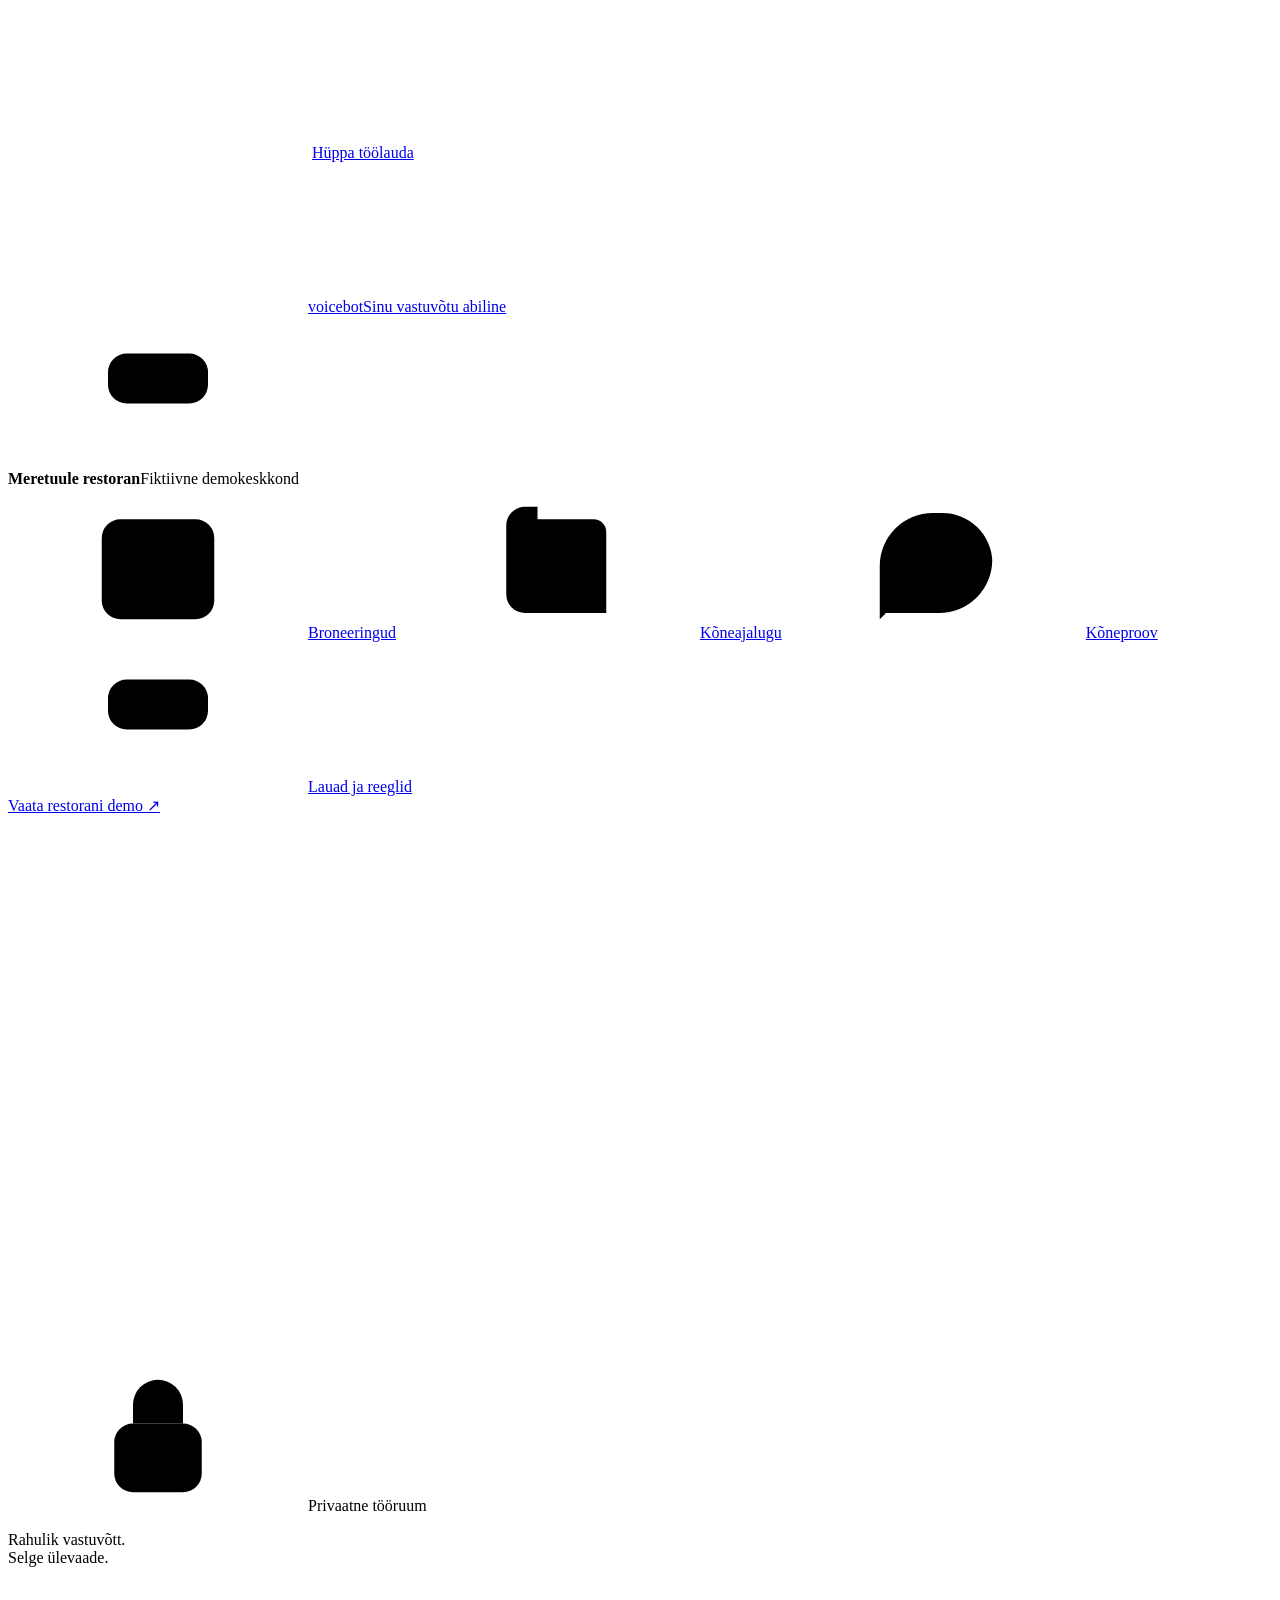
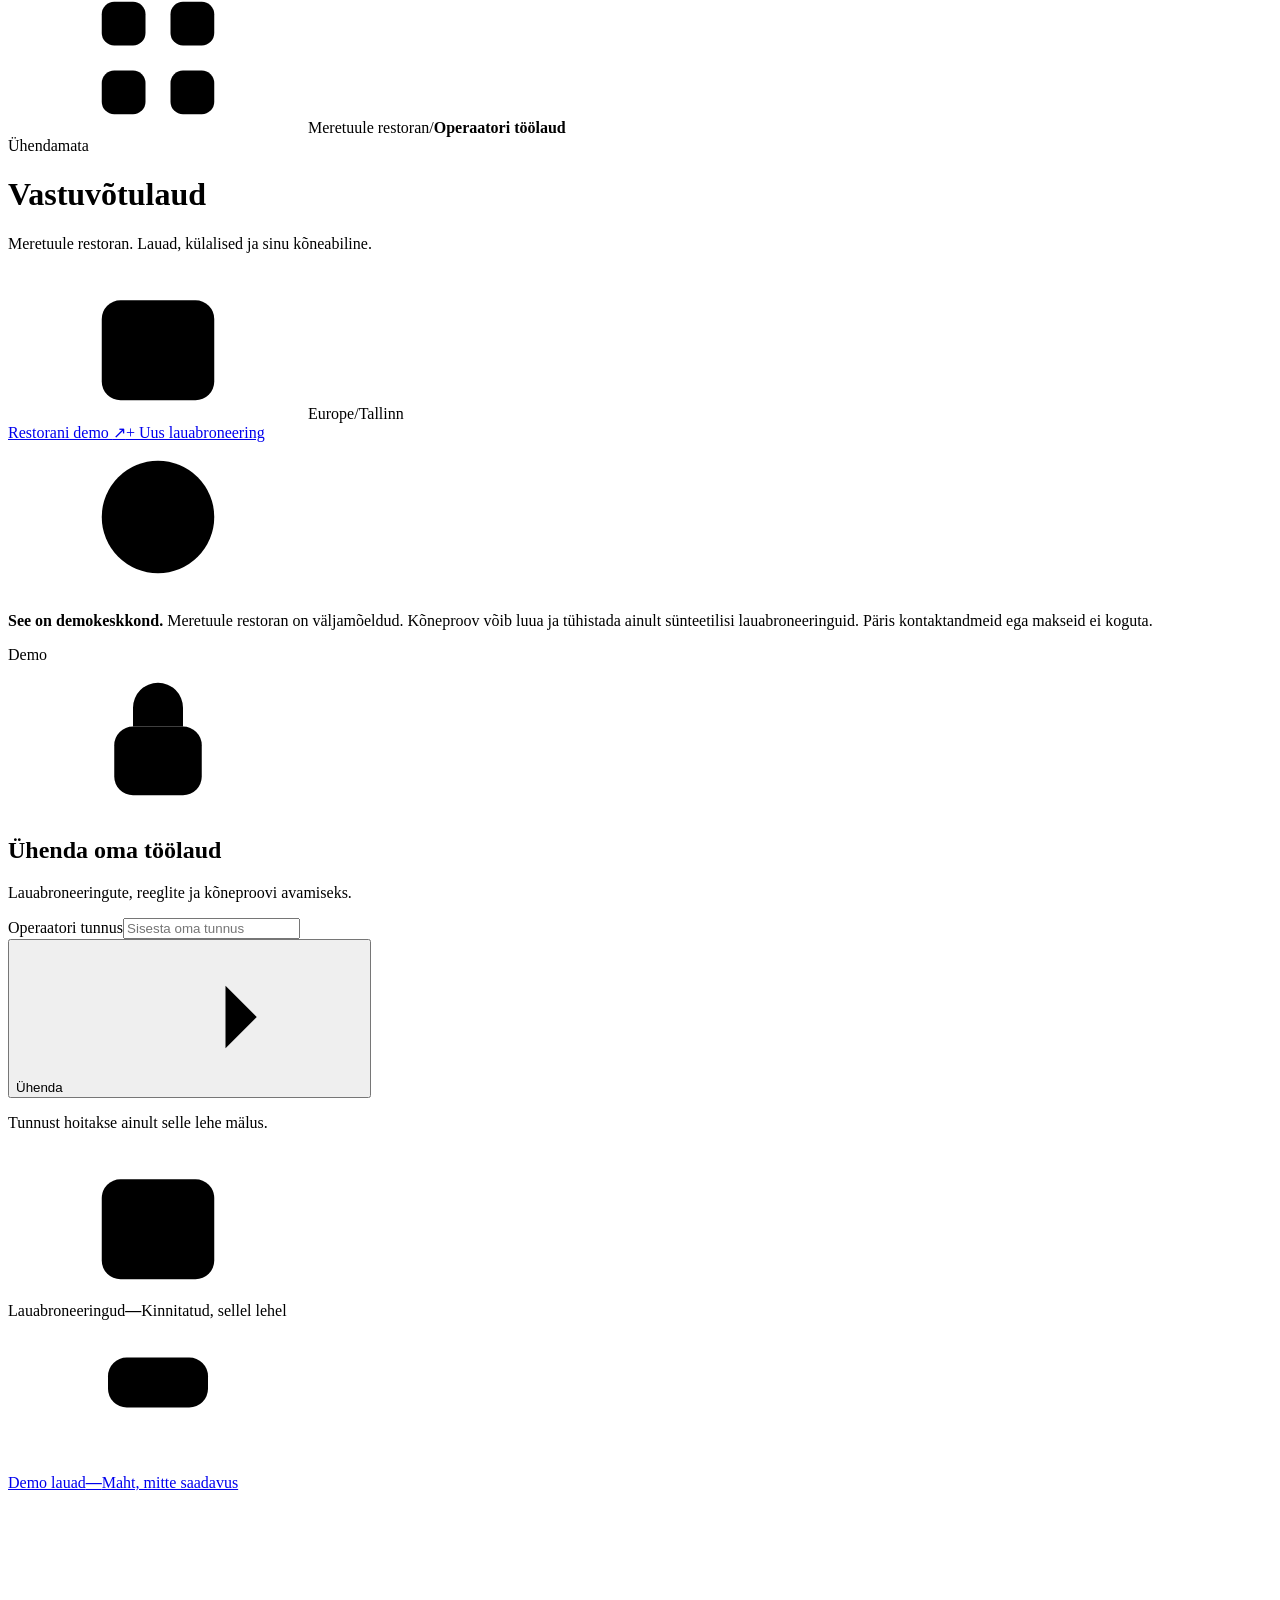
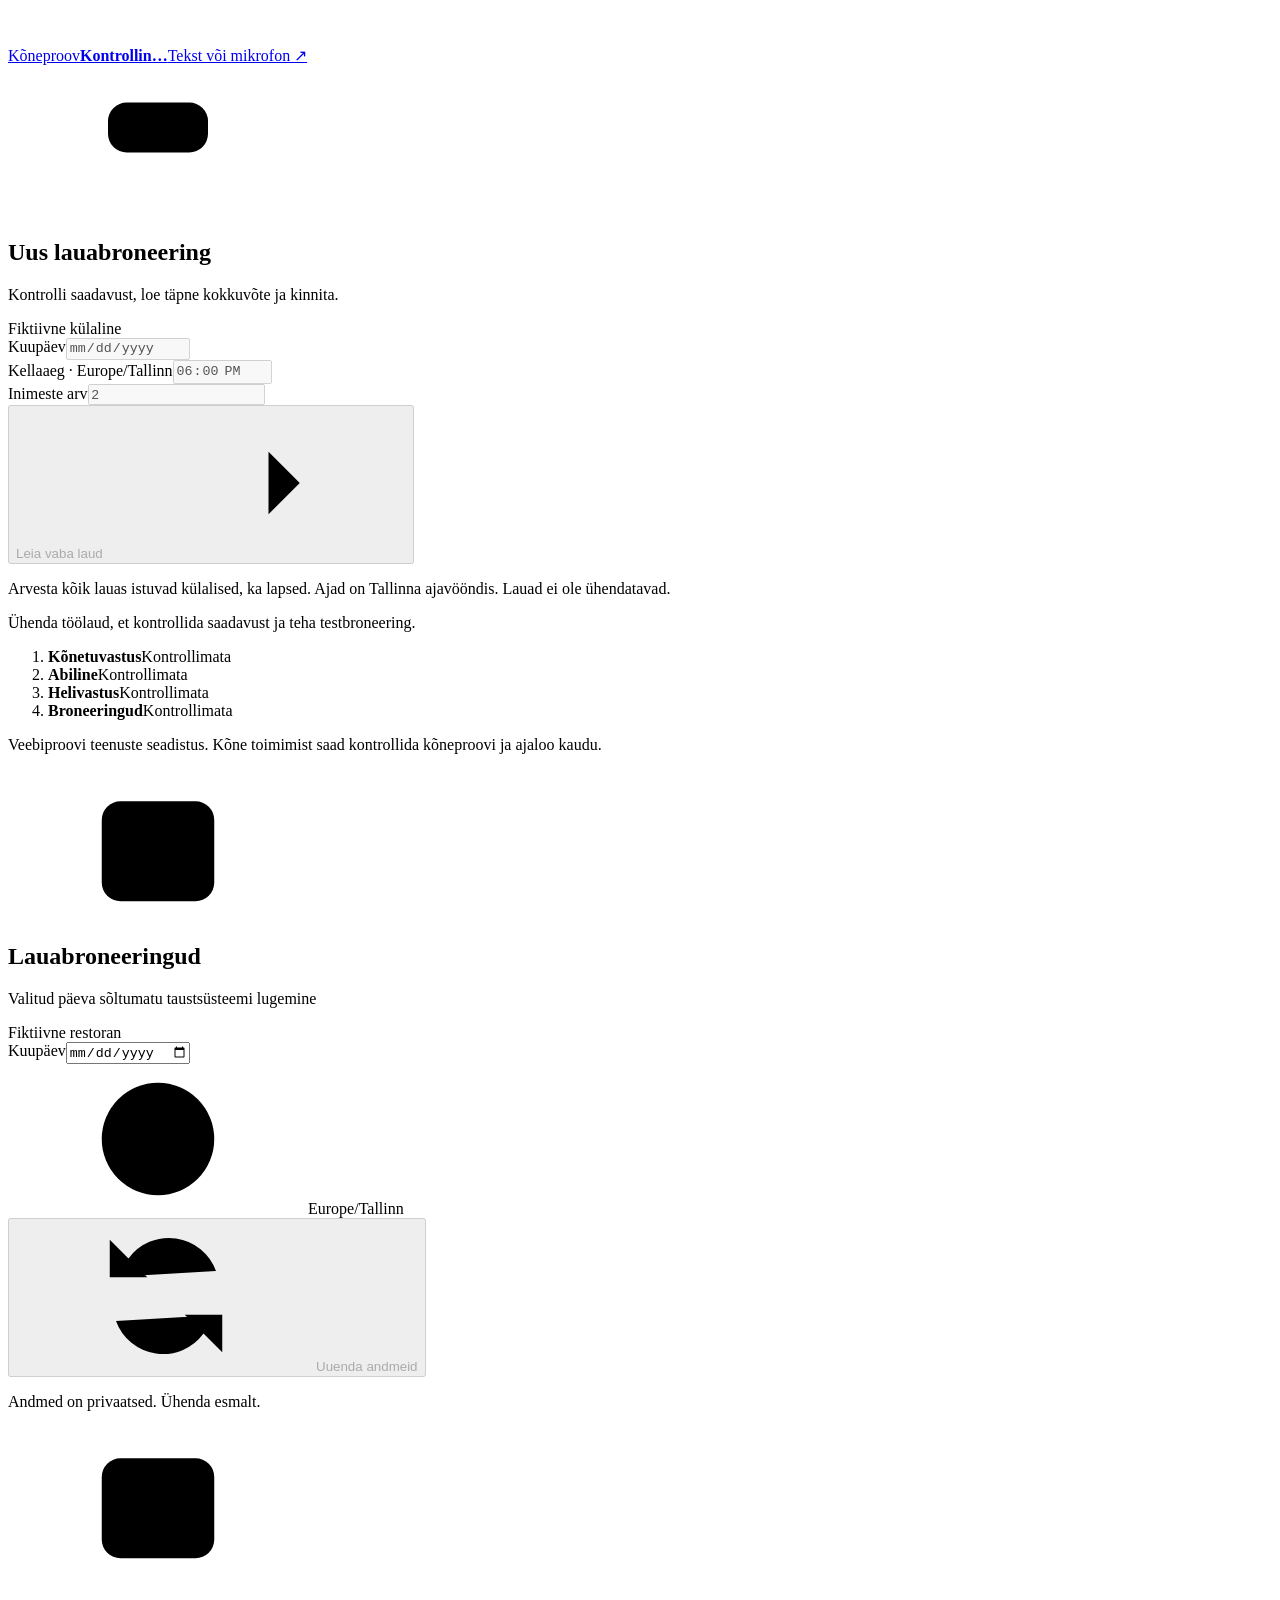
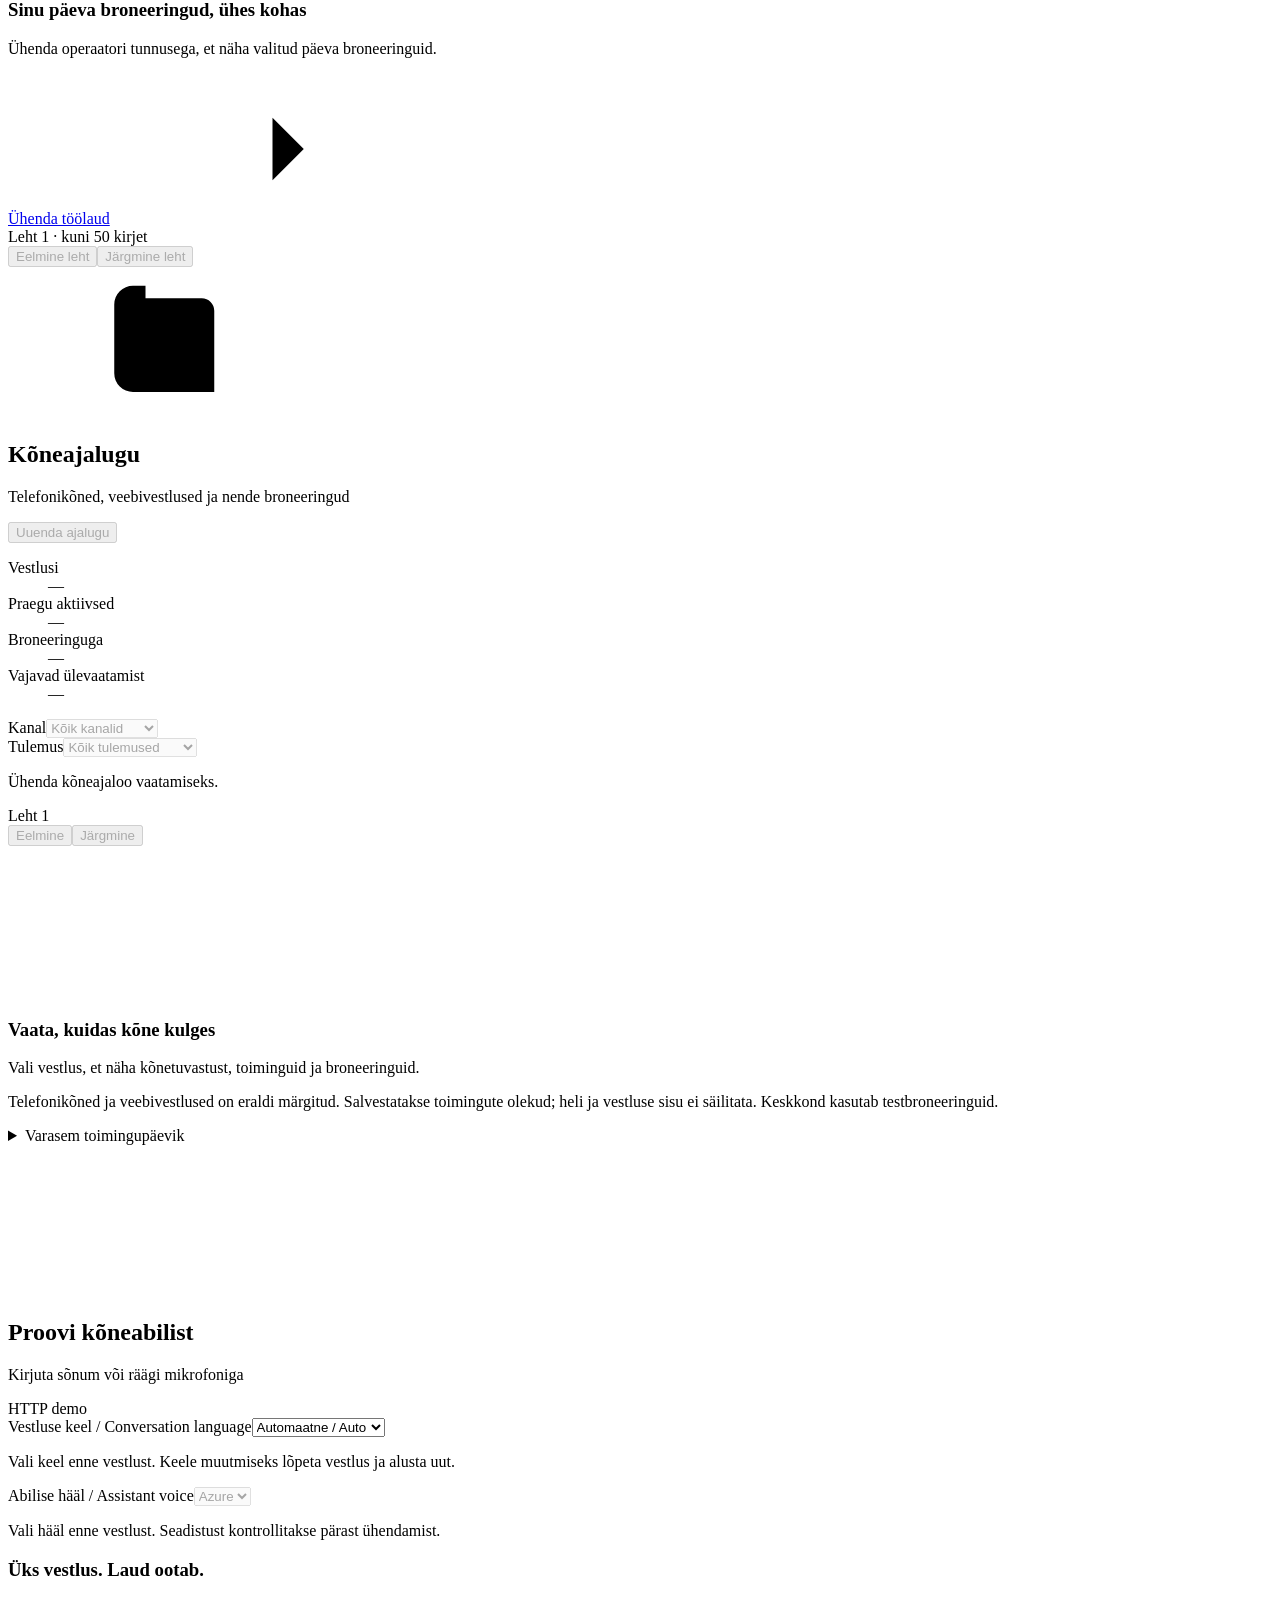
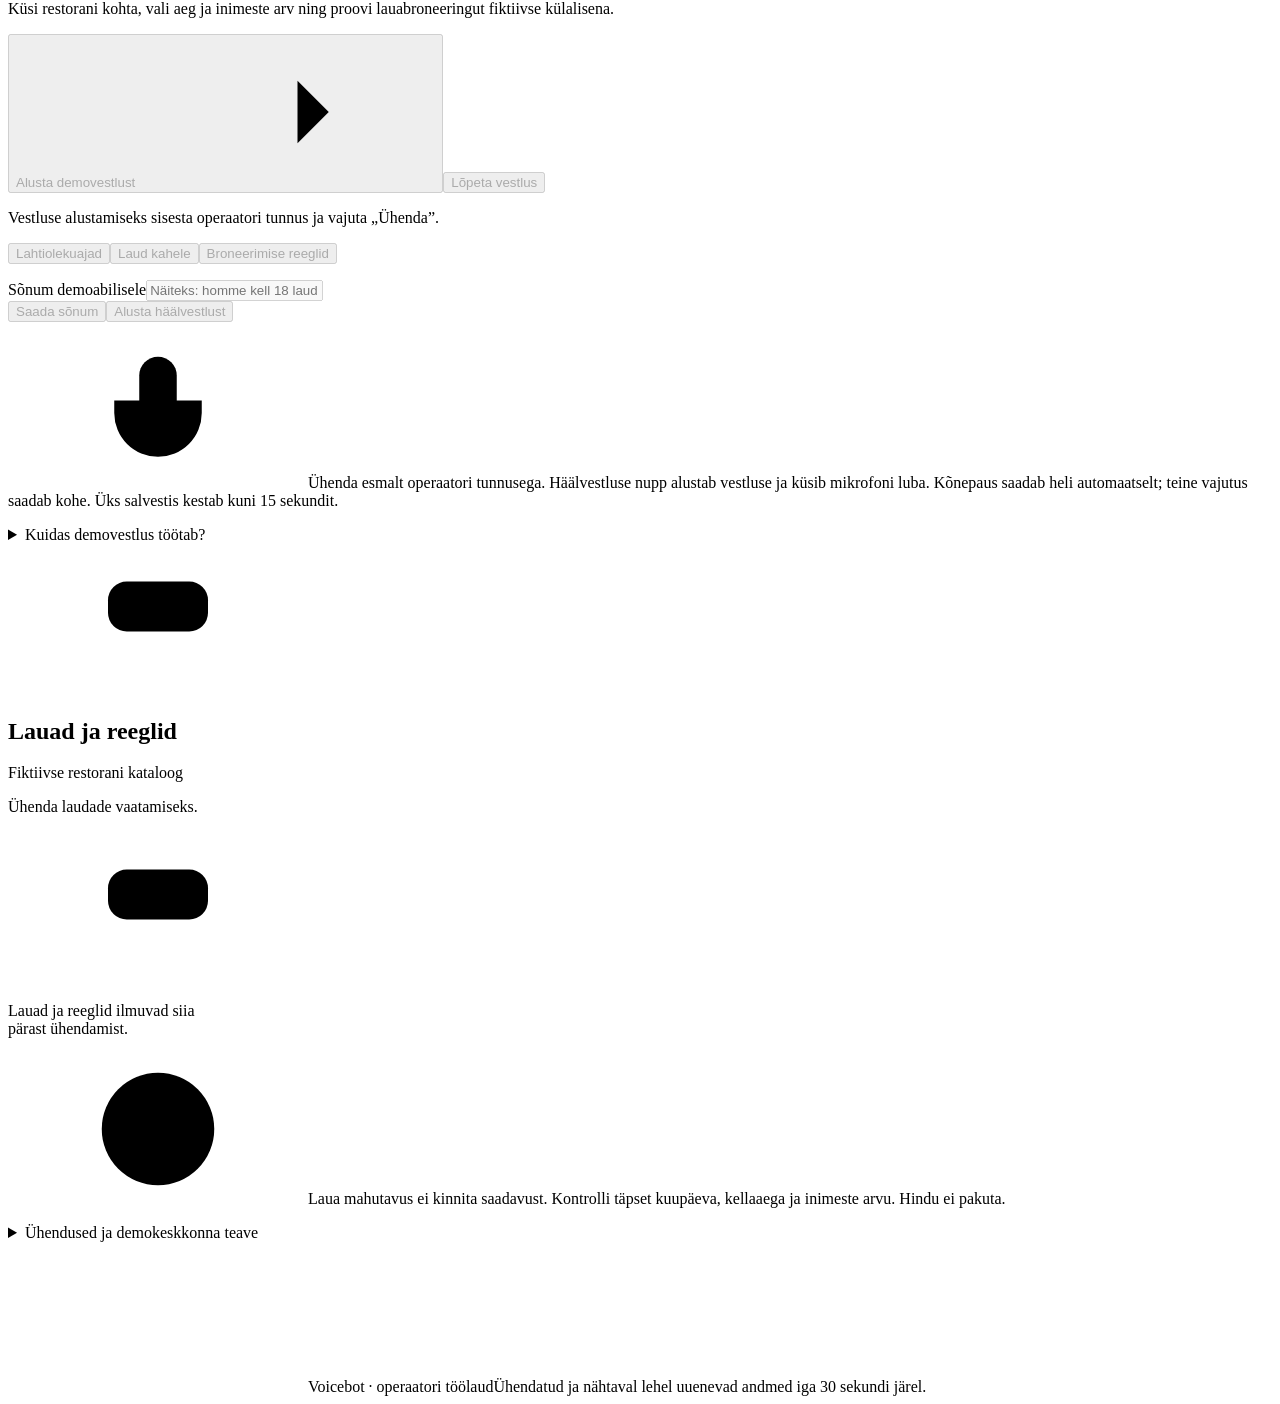
==== commit 156a9d5a: "Merge published voice repairs into reviewed restaurant dashboard" ====
--- a/app/dashboard/static/index.html
+++ b/app/dashboard/static/index.html
@@ -52,14 +52,14 @@
       <section class="work-panel booking-composer" id="new-booking-section" aria-labelledby="new-booking-title">
         <div class="panel-head"><div class="panel-title"><span class="section-icon"><svg class="icon" aria-hidden="true"><use href="#i-table"/></svg></span><div><h2 id="new-booking-title">Uus lauabroneering</h2><p>Kontrolli saadavust, loe täpne kokkuvõte ja kinnita.</p></div></div><span class="demo-badge">Fiktiivne külaline</span></div>
         <div class="panel-body">
-          <form id="booking-search-form" class="booking-search-form" novalidate>
-            <div class="booking-fields"><div class="field"><label for="new-table-date">Kuupäev</label><input id="new-table-date" name="date" type="date" autocomplete="off" required aria-describedby="new-booking-status" disabled></div><div class="field"><label for="new-start-time">Kellaaeg · Europe/Tallinn</label><input id="new-start-time" name="start_time" type="time" value="18:00" autocomplete="off" required aria-describedby="new-booking-status" disabled></div><div class="field"><label for="new-party-size">Inimeste arv</label><input id="new-party-size" name="party_size" type="number" min="1" max="6" step="1" value="2" autocomplete="off" required aria-describedby="party-size-help new-booking-status" disabled></div></div>
+          <form id="booking-search-form" class="booking-search-form">
+            <div class="booking-fields"><div class="field"><label for="new-table-date">Kuupäev</label><input id="new-table-date" name="date" type="date" autocomplete="off" required disabled></div><div class="field"><label for="new-start-time">Kellaaeg · Europe/Tallinn</label><input id="new-start-time" name="start_time" type="time" value="18:00" autocomplete="off" required disabled></div><div class="field"><label for="new-party-size">Inimeste arv</label><input id="new-party-size" name="party_size" type="number" min="1" step="1" value="2" autocomplete="off" required aria-describedby="party-size-help" disabled></div></div>
             <button class="button primary" id="booking-search" type="submit" disabled>Leia vaba laud <svg class="icon" aria-hidden="true"><use href="#i-arrow"/></svg></button>
           </form>
           <p class="sub" id="party-size-help">Arvesta kõik lauas istuvad külalised, ka lapsed. Ajad on Tallinna ajavööndis. Lauad ei ole ühendatavad.</p>
           <p class="status" id="new-booking-status" role="status" aria-live="polite">Ühenda töölaud, et kontrollida saadavust ja teha testbroneering.</p>
           <div class="booking-offers" id="booking-offers" aria-label="Taustsüsteemist leitud saadavus"></div>
-          <div class="booking-recap" id="booking-recap" hidden><div><h3>Broneeringu kokkuvõte</h3><p id="booking-recap-text"></p><span class="sub" id="booking-recap-help">Külaline on fiktiivne. Kinnita esmalt täpse kokkuvõtte lugemine; broneeringu loomiseks anna seejärel eraldi nõusolek.</span></div><div class="recap-actions"><button class="button" id="booking-recap-read" type="button" aria-describedby="booking-recap-text booking-recap-help" disabled>Olen täpse kokkuvõtte läbi lugenud</button><button class="button primary" id="booking-confirm" type="button" disabled>Jah, kinnitan broneeringu</button><button class="button" id="booking-decline" type="button">Loobu</button></div></div>
+          <div class="booking-recap" id="booking-recap" hidden><div><h3>Broneeringu kokkuvõte</h3><p id="booking-recap-text"></p><span class="sub" id="booking-recap-help">Külaline on fiktiivne. Lugemise märkimine ei kinnita broneeringut.</span></div><div class="recap-actions"><button class="button" id="booking-recap-read" type="button" aria-describedby="booking-recap-text booking-recap-help" disabled>Olen täpse kokkuvõtte läbi lugenud</button><button class="button primary" id="booking-confirm" type="button" disabled>Jah, kinnitan broneeringu</button><button class="button" id="booking-decline" type="button">Loobu</button></div></div>
           <div class="booking-receipt" id="booking-receipt" hidden><div><span class="receipt-check" aria-hidden="true">✓</span><h3 id="booking-receipt-title" tabindex="-1">Testbroneering on kinnitatud</h3><p id="booking-receipt-text"></p></div><button class="button quiet-danger" id="booking-cancel-request" type="button">Tühista see broneering</button><div class="cancel-actions" id="booking-cancel-actions" hidden><p>Kas tühistad selle testbroneeringu?</p><button class="button quiet-danger" id="booking-cancel" type="button">Jah, tühista</button><button class="button" id="booking-cancel-decline" type="button">Jäta alles</button></div></div>
         </div>
       </section>
@@ -99,14 +99,14 @@
             <div class="controls demo-actions"><button class="button primary" id="demo-start" type="button" aria-describedby="demo-status" disabled><span data-demo-copy="start">Alusta demovestlust</span><svg class="icon" aria-hidden="true"><use href="#i-arrow"/></svg></button><button class="button" id="demo-end" data-demo-copy="end" type="button" disabled>Lõpeta vestlus</button></div>
             <p class="status" id="demo-status" role="status" aria-live="polite">Vestluse alustamiseks sisesta operaatori tunnus ja vajuta „Ühenda”.</p>
             <p class="demo-warning" id="demo-warning" role="status" aria-live="polite" hidden></p><p class="sub" id="demo-timings" hidden></p>
-            <div class="demo-examples" id="demo-examples" role="group" aria-label="Vestluse alustamise näited"><button class="example-button" type="button" data-demo-example="hours" data-message="Millal restoran avatud on?" disabled>Lahtiolekuajad</button><button class="example-button" type="button" data-demo-example="table" data-message="Soovin homme kell 18 lauda kahele." disabled>Laud kahele</button><button class="example-button" type="button" data-demo-example="rules" data-message="Kui kaua saab lauda kasutada ja kas lapsed lähevad inimeste arvu sisse?" disabled>Broneerimise reeglid</button><button class="example-button" type="button" data-demo-example="incomplete" data-message="Palun broneeri homme laud neljale inimesele." disabled>Puuduv kellaaeg</button><button class="example-button" type="button" data-demo-example="dietary" data-message="Kas menüüs on gluteenivabu roogi?" disabled>Toitumise erisoov</button></div>
+            <div class="demo-examples" id="demo-examples" role="group" aria-label="Vestluse alustamise näited"><button class="example-button" type="button" data-demo-example="hours" data-message="Millal restoran avatud on?" disabled>Lahtiolekuajad</button><button class="example-button" type="button" data-demo-example="table" data-message="Soovin homme kell 18 lauda kahele." disabled>Laud kahele</button><button class="example-button" type="button" data-demo-example="rules" data-message="Kui kaua saab lauda kasutada ja kas lapsed lähevad inimeste arvu sisse?" disabled>Broneerimise reeglid</button></div>
             <button class="button compact" id="demo-history" data-demo-copy="history" type="button" hidden>Vaata vestluse ajalugu</button>
             <ol class="transcript" id="demo-messages" aria-label="Selle lehe demovestlus" aria-live="polite" aria-relevant="additions"></ol>
             <form class="demo-form" id="demo-form"><div class="field"><label for="demo-text" data-demo-copy="messageLabel">Sõnum demoabilisele</label><input id="demo-text" name="message" type="text" maxlength="500" placeholder="Näiteks: homme kell 18 laud kahele" autocomplete="off" disabled></div><button class="button primary" id="demo-send" data-demo-copy="send" type="submit" disabled>Saada sõnum</button><button class="button mic-button" id="demo-mic" type="button" aria-describedby="demo-status" disabled>Alusta häälvestlust</button></form>
             <div class="mic-feedback" id="mic-feedback" hidden><label for="mic-level" data-demo-copy="micLevel">Mikrofoni helitase</label><meter id="mic-level" min="0" max="1" value="0">0</meter><span id="mic-feedback-text" data-demo-copy="speakNaturally">Räägi loomulikult.</span></div>
             <p class="sub mic-note"><svg class="icon" aria-hidden="true"><use href="#i-mic"/></svg><span data-demo-copy="micHelp">Ühenda esmalt operaatori tunnusega. Häälvestluse nupp alustab vestluse ja küsib mikrofoni luba. Kõnepaus saadab heli automaatselt; teine vajutus saadab kohe. Üks salvestis kestab kuni 15 sekundit.</span></p>
             <audio id="demo-audio" controls preload="none" aria-label="Demoabilise vastus" hidden></audio>
-            <div id="demo-recap-actions" hidden><p class="sub" id="demo-recap-help" data-demo-copy="recapHelp">Kuula broneeringu kokkuvõte algusest lõpuni või loe see vestlusest läbi ja kinnita lugemine. See ei loo broneeringut; kinnitamiseks saada seejärel eraldi sõnum.</p><button class="button" id="demo-recap-read" data-demo-copy="recapRead" type="button" aria-describedby="demo-recap-help" aria-controls="demo-messages" disabled hidden>Olen kokkuvõtte läbi lugenud</button></div>
+            <div id="demo-recap-actions" hidden><p class="sub" id="demo-recap-help" data-demo-copy="recapHelp">Kuula broneeringu kokkuvõte algusest lõpuni või loe see vestlusest läbi ja kinnita lugemine. See ei loo broneeringut; kinnitamiseks saada seejärel eraldi sõnum.</p><button class="button" id="demo-recap-read" data-demo-copy="recapRead" type="button" aria-describedby="demo-recap-help" aria-controls="demo-messages" disabled>Olen kokkuvõtte läbi lugenud</button></div>
             <details class="demo-guidance"><summary data-demo-copy="guidanceTitle">Kuidas demovestlus töötab?</summary><p data-demo-copy="guidance">Abiline kasutab selle vestluse fiktiivset külalist. Kuula kokkuvõte algusest lõpuni või kinnita eraldi selle lugemine. Kinnitamiseks ütle pärast kokkuvõtet: „Jah, kinnitan.” Tühistamiseks: „Jah, tühista.” Ära sisesta päris kontaktandmeid. Salvestis ei jää brauserisse. See on fiktiivne HTTP kõneproov, mitte telefonikõne ega päris restorani teenus.</p><p id="demo-models">Mudelite seadistust kontrollitakse serverist.</p></details>
           </div>
         </section>
@@ -117,7 +117,7 @@
     </main>
   </div>
   <script src="/call-history.js?v=2bb98089952d" defer></script>
-  <script src="/dashboard.js?v=532db4c9bfb3" defer></script>
+  <script src="/dashboard.js?v=ef7b63672e64" defer></script>
   <script>document.addEventListener("DOMContentLoaded", () => { loadStatus("/api/status"); setInterval(poll, 30000); });</script>
 </body>
 </html>
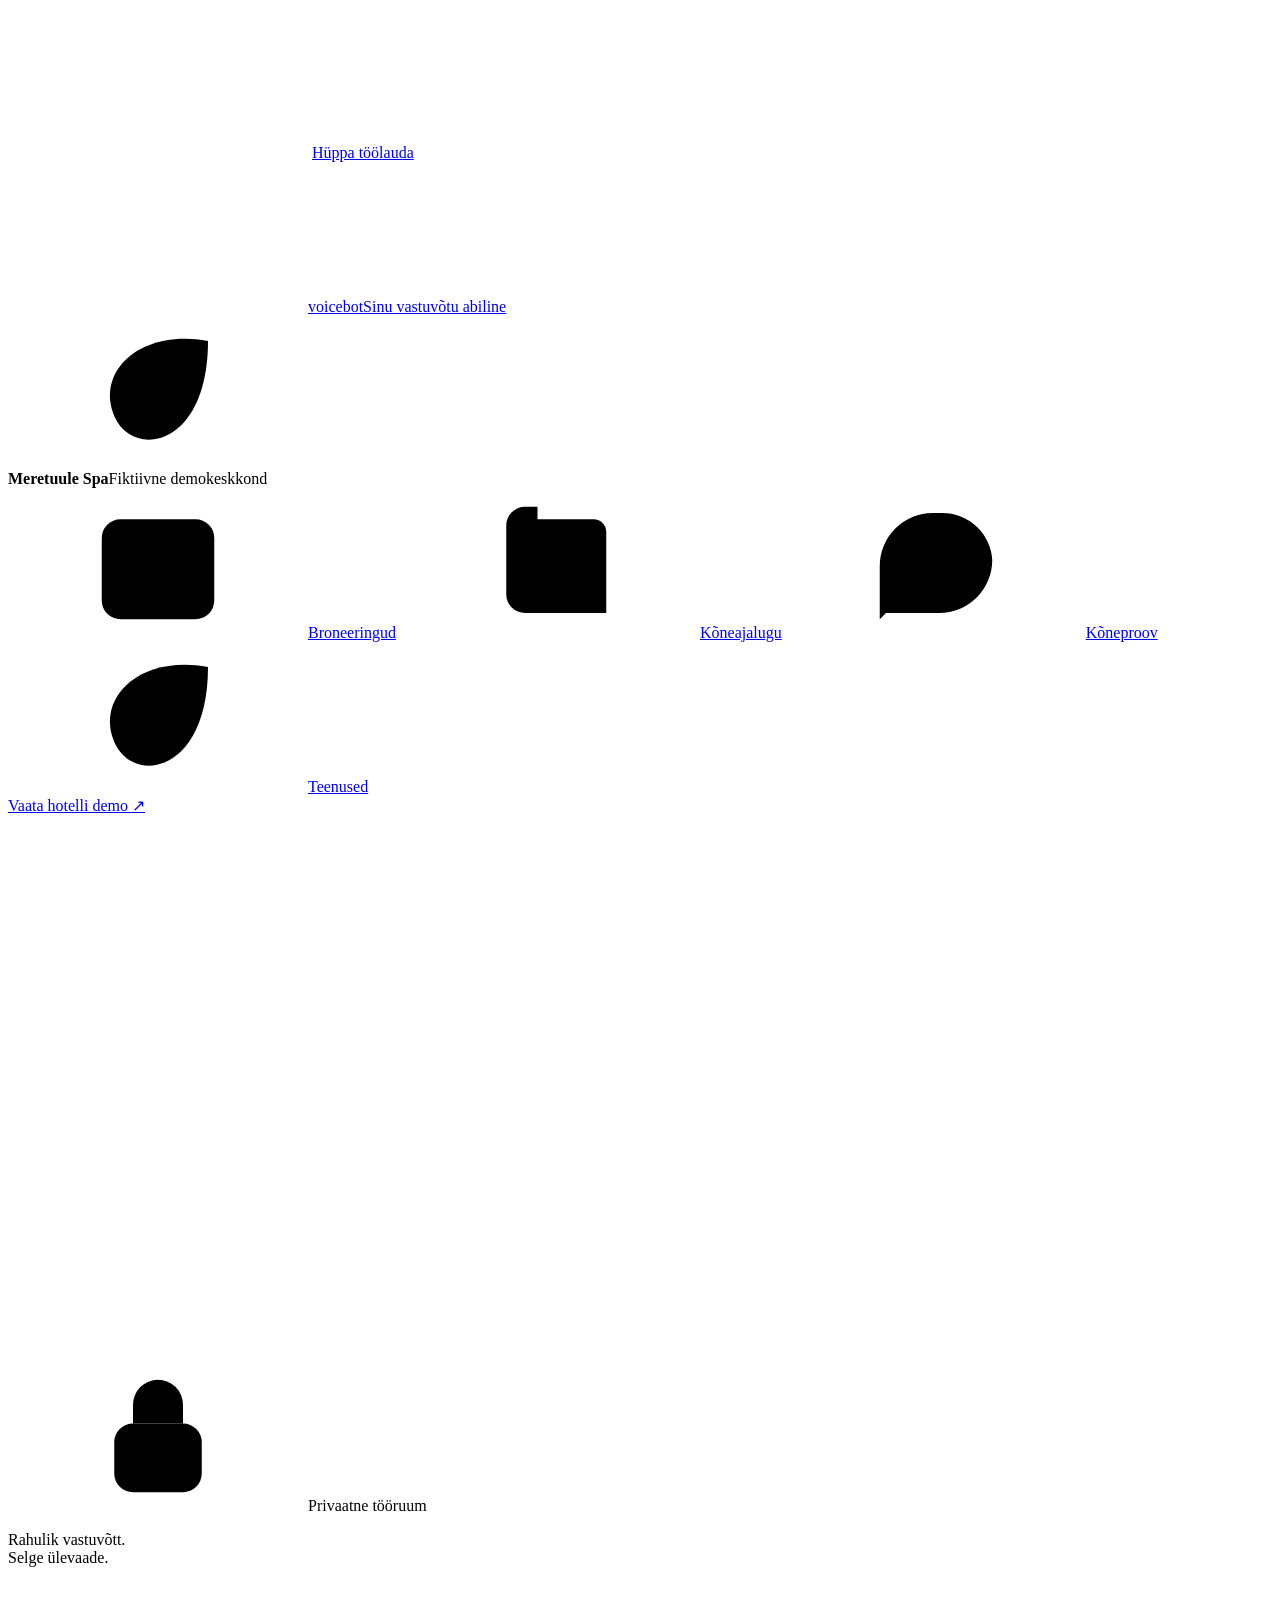
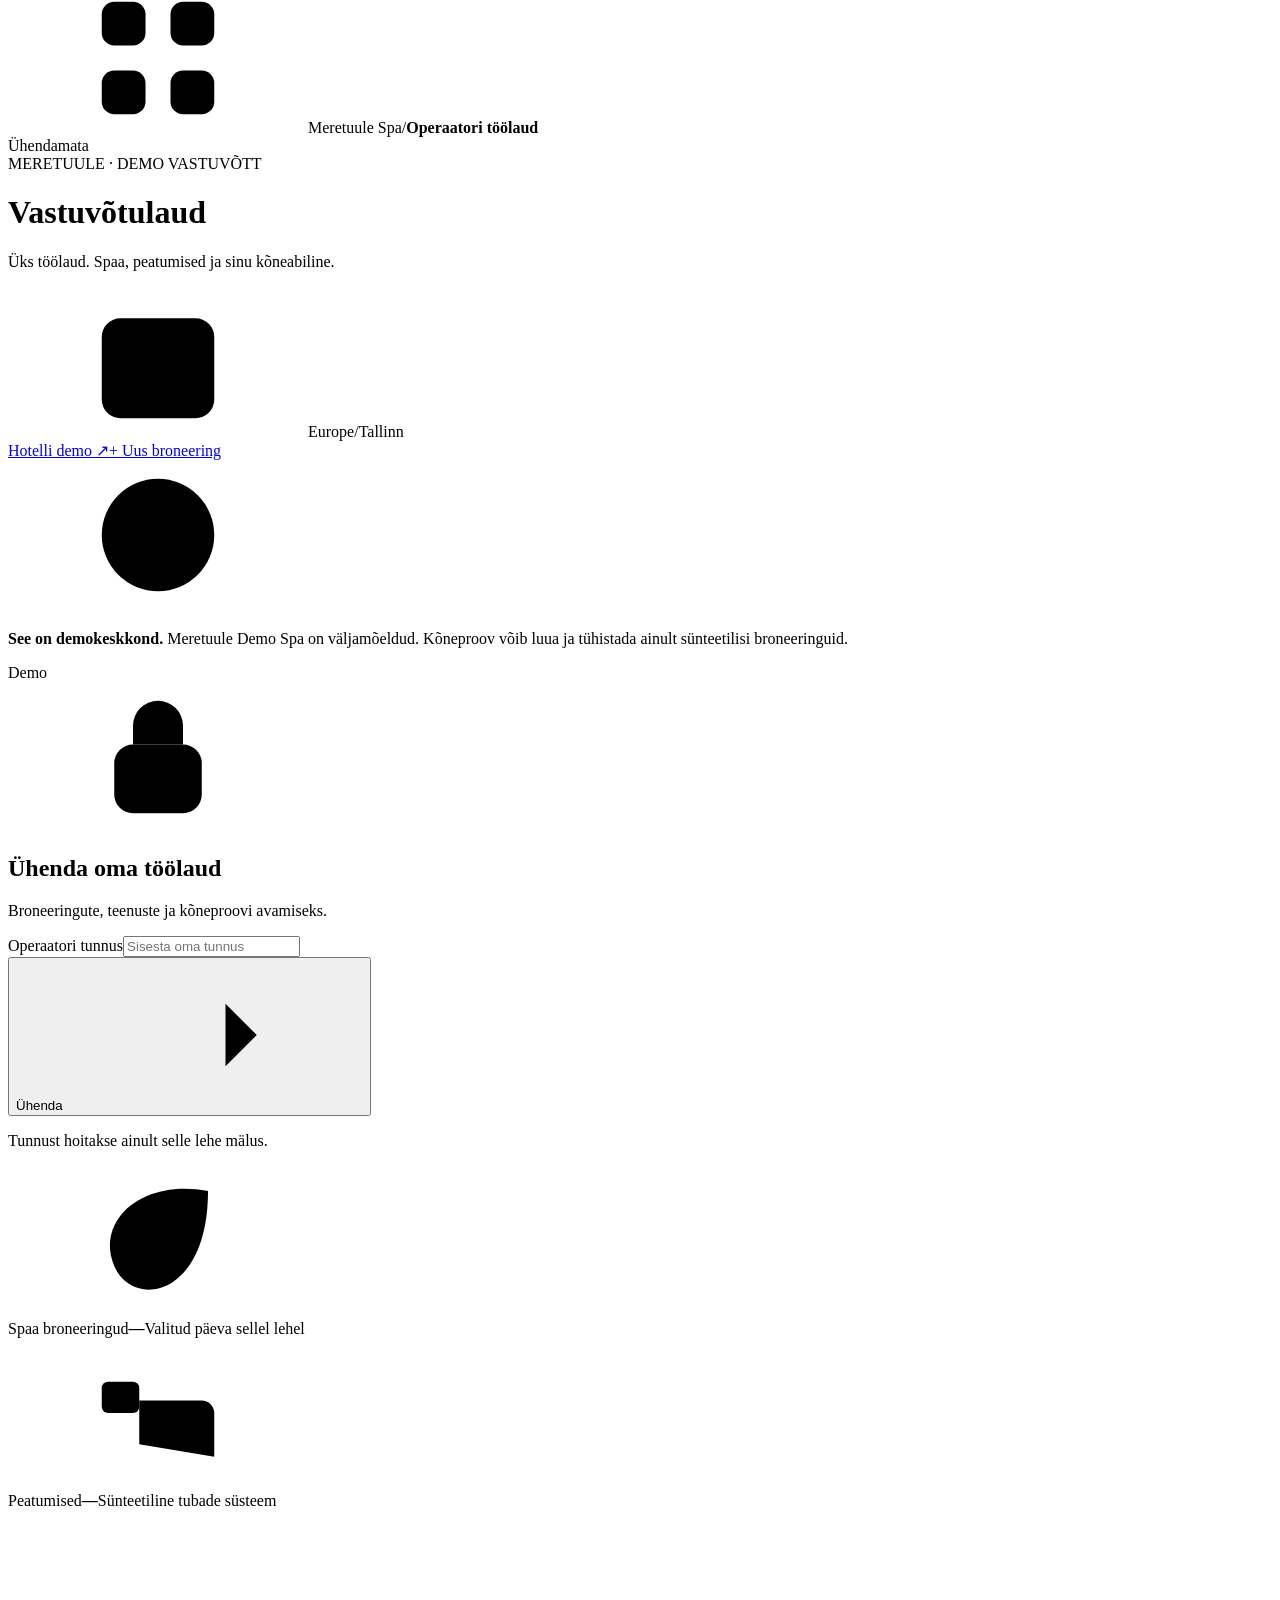
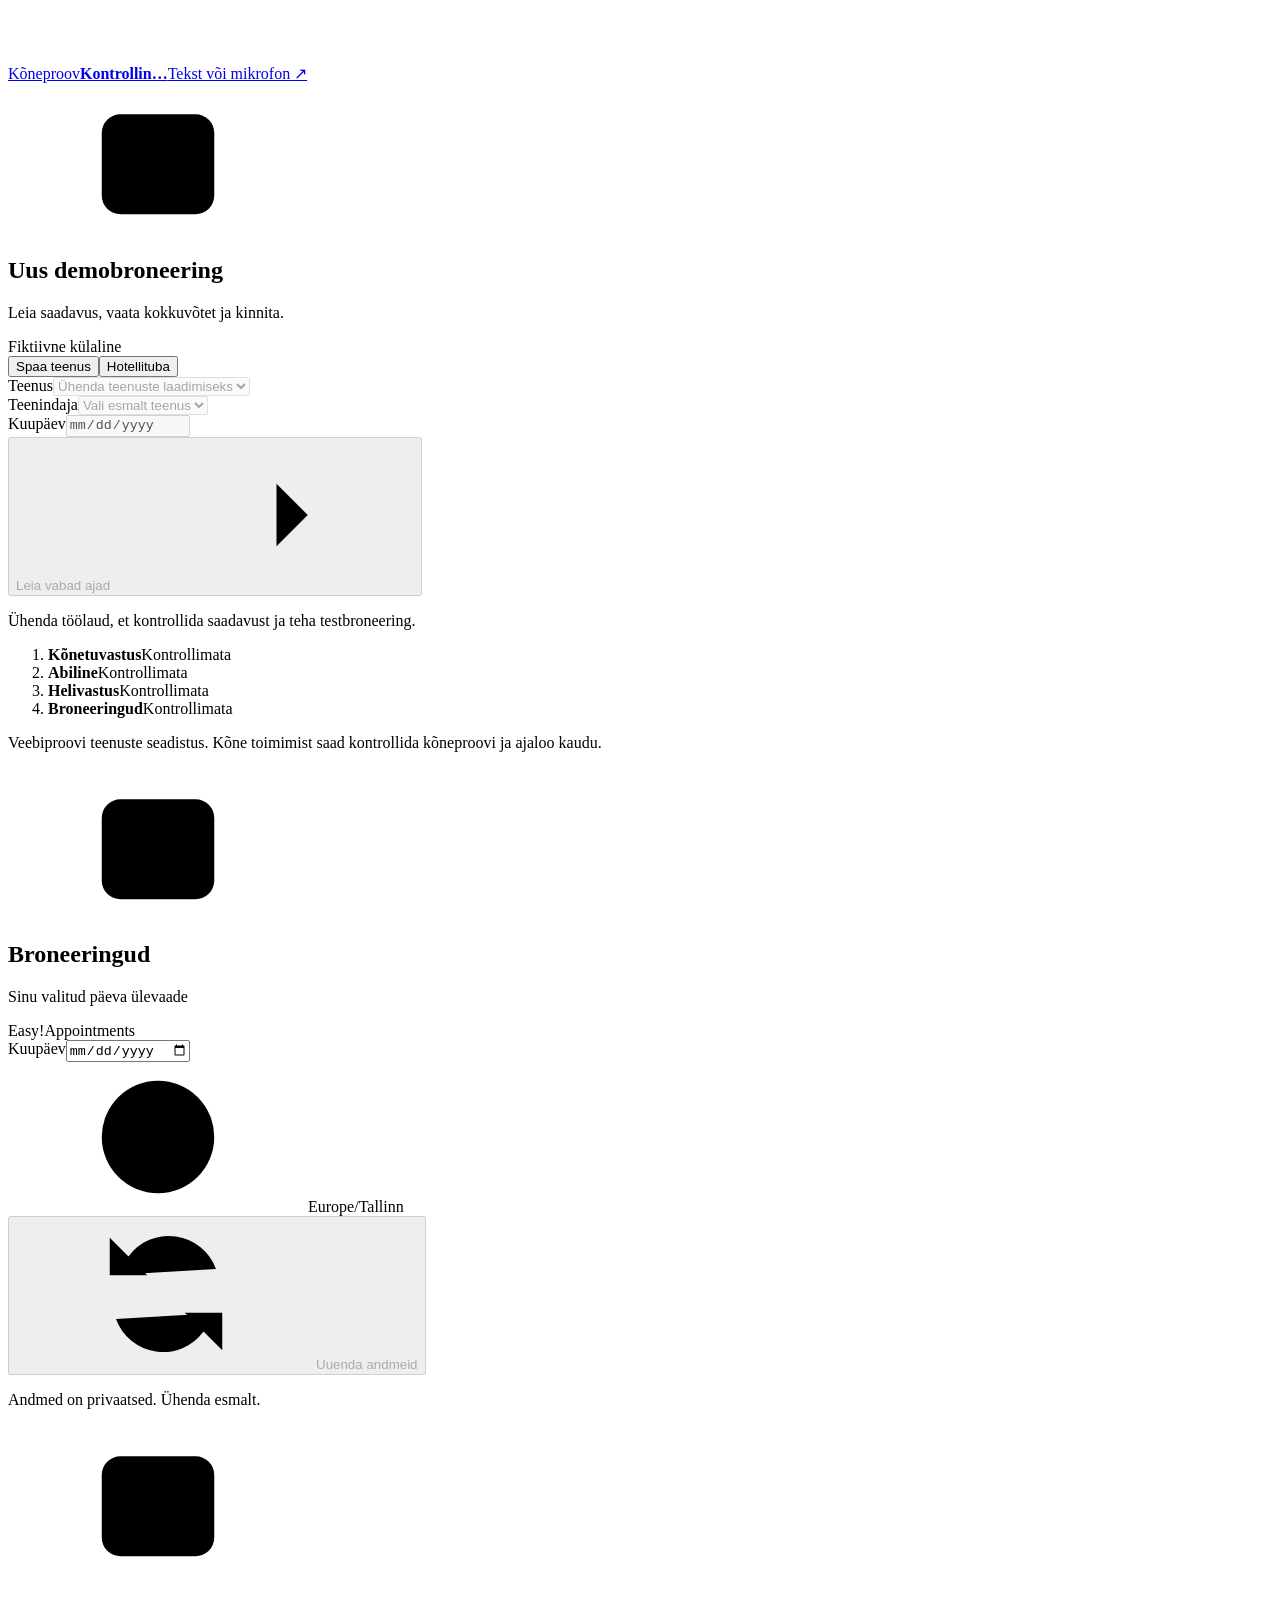
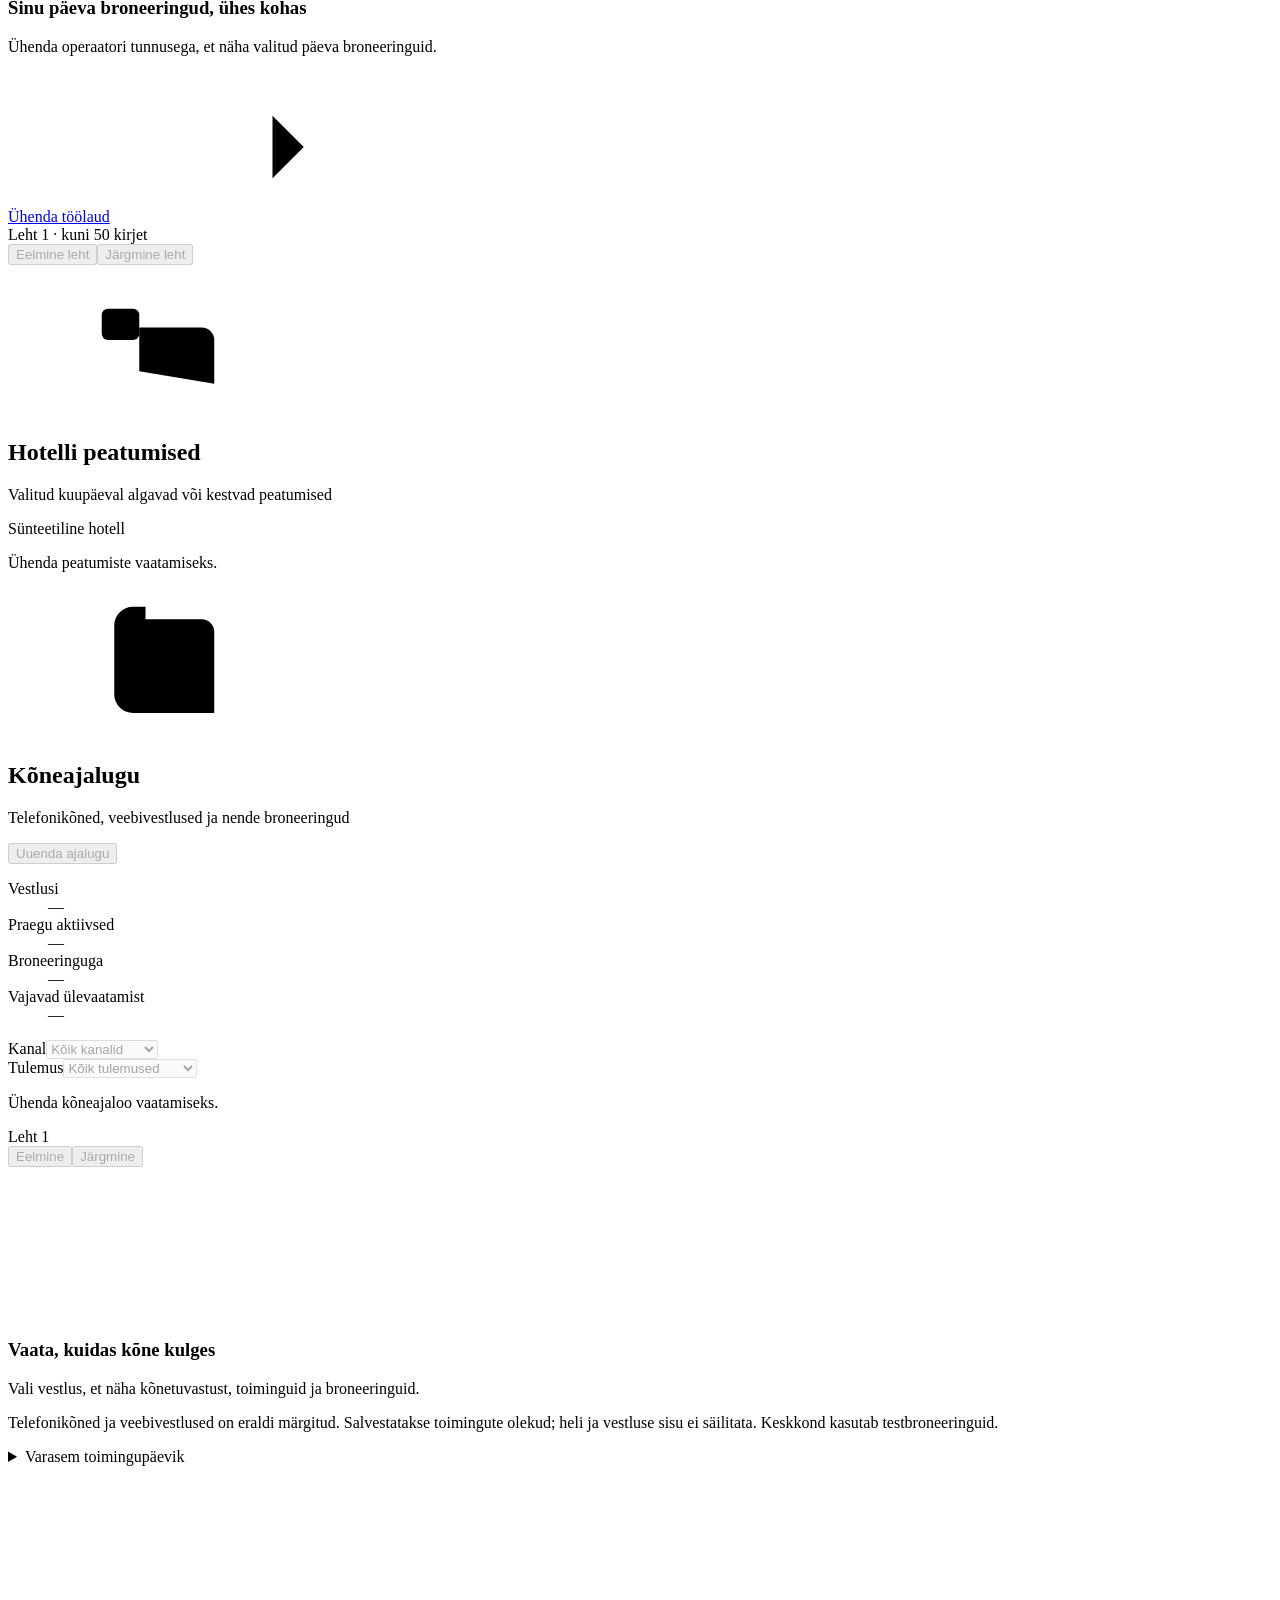
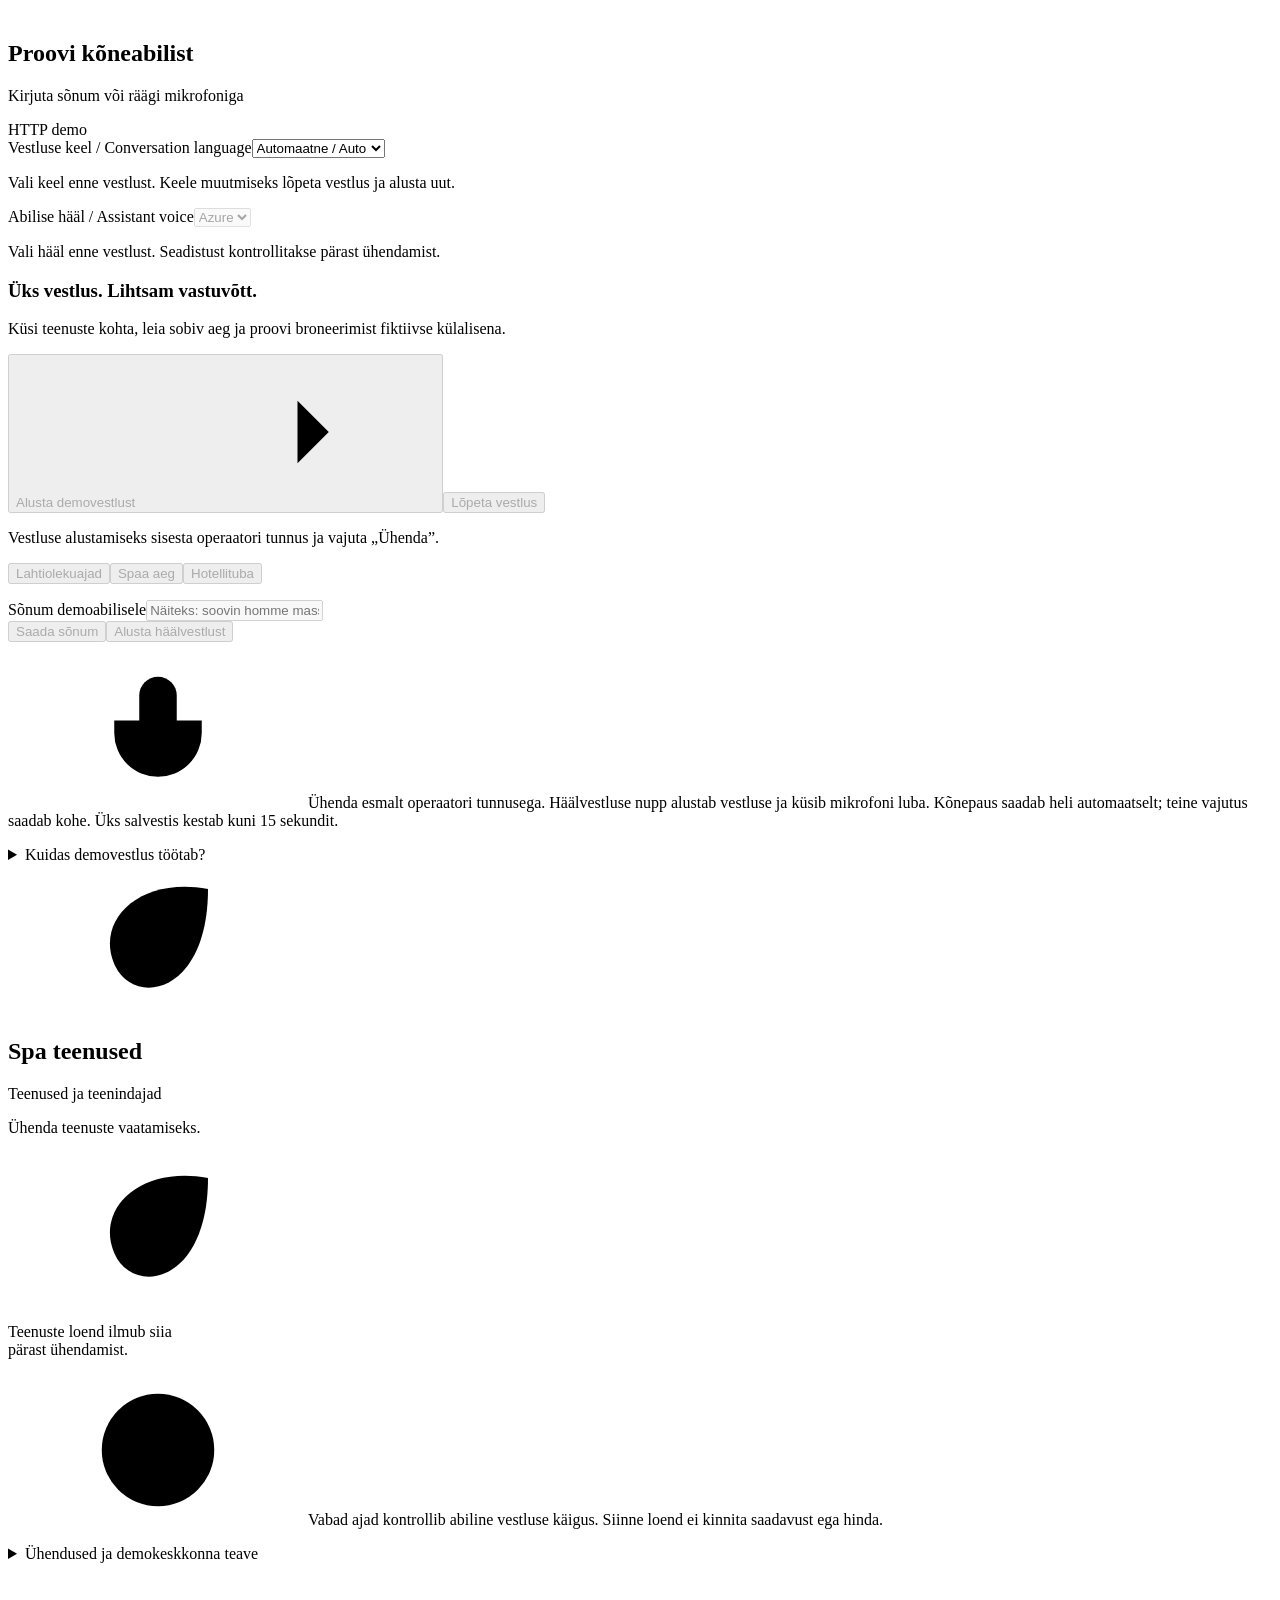
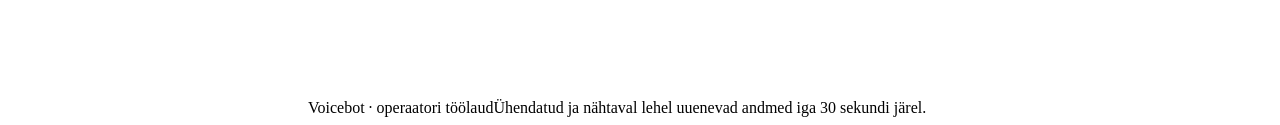
==== commit 1ea25d21: "Add native male and calm voice options with authenticated auditions" ====
--- a/app/dashboard/static/index.html
+++ b/app/dashboard/static/index.html
@@ -4,10 +4,10 @@
   <meta charset="utf-8">
   <meta name="viewport" content="width=device-width, initial-scale=1">
   <meta name="theme-color" content="#173844">
-  <meta name="description" content="Meretuule restorani fiktiivne vastuvõtulaud: lauabroneeringud, kõneproov ning toimingupäevik.">
+  <meta name="description" content="Voiceboti vastuvõtulaud: spaa- ja toabroneeringud, kõneproov ning toimingupäevik.">
   <link rel="icon" href="data:image/svg+xml,%3Csvg xmlns='http://www.w3.org/2000/svg' viewBox='0 0 32 32'%3E%3Crect width='32' height='32' rx='9' fill='%23173844'/%3E%3Cpath d='M8 13v6m5-10v14m6-17v20m5-13v6' fill='none' stroke='%2399d5d4' stroke-width='3' stroke-linecap='round'/%3E%3C/svg%3E">
   <link rel="preload" href="/fonts/figtree-latin.woff2" as="font" type="font/woff2" crossorigin>
-  <link rel="stylesheet" href="/dashboard.css?v=b2d88ca88e4d">
+  <link rel="stylesheet" href="/dashboard.css?v=875c1a22380c">
   <title>Vastuvõtulaud — Voicebot</title>
 </head>
 <body>
@@ -24,55 +24,57 @@
     <symbol id="i-clock" viewBox="0 0 24 24"><circle cx="12" cy="12" r="9"/><path d="M12 7v5l3 2"/></symbol>
     <symbol id="i-info" viewBox="0 0 24 24"><circle cx="12" cy="12" r="9"/><path d="M12 11v5m0-9v.1"/></symbol>
     <symbol id="i-mic" viewBox="0 0 24 24"><rect x="9" y="3" width="6" height="12" rx="3"/><path d="M5 10v2a7 7 0 0 0 14 0v-2m-7 9v3m-4 0h8"/></symbol>
-    <symbol id="i-table" viewBox="0 0 24 24"><rect x="4" y="6" width="16" height="8" rx="3"/><path d="M7 14v6m10-6v6M8 3v3m8-3v3M2 9h2m16 0h2"/></symbol>
+    <symbol id="i-bed" viewBox="0 0 24 24"><path d="M3 19V6m18 13v-7a2 2 0 0 0-2-2H9v7M3 17h18M3 10h6m-6 9v2m18-2v2"/><rect x="3" y="7" width="6" height="5" rx="1"/></symbol>
   </svg>
   <a class="skip" href="#main">Hüppa töölauda</a>
   <aside class="sidebar" aria-label="Töölaua külgriba">
     <a class="brand" href="#main" aria-label="Voicebot, avaleht"><span class="brand-mark"><svg class="icon" aria-hidden="true"><use href="#i-wave"/></svg></span><span>voicebot<span class="brand-caption">Sinu vastuvõtu abiline</span></span></a>
-    <div class="property"><span class="property-icon"><svg class="icon" aria-hidden="true"><use href="#i-table"/></svg></span><div><strong>Meretuule restoran</strong><span>Fiktiivne demokeskkond</span></div></div>
+    <div class="property"><span class="property-icon"><svg class="icon" aria-hidden="true"><use href="#i-leaf"/></svg></span><div><strong>Meretuule Spa</strong><span>Fiktiivne demokeskkond</span></div></div>
     <nav class="navigation" aria-label="Töölaua jaotised">
       <a href="#booking-section" aria-current="location"><svg class="icon" aria-hidden="true"><use href="#i-calendar"/></svg>Broneeringud</a>
       <a href="#calls-section"><svg class="icon" aria-hidden="true"><use href="#i-journal"/></svg>Kõneajalugu</a>
       <a href="#demo-section"><svg class="icon" aria-hidden="true"><use href="#i-chat"/></svg>Kõneproov</a>
-      <a href="#catalogue-section"><svg class="icon" aria-hidden="true"><use href="#i-table"/></svg>Lauad ja reeglid</a>
+      <a href="#catalogue-section"><svg class="icon" aria-hidden="true"><use href="#i-leaf"/></svg>Teenused</a>
     </nav>
-    <div class="sidebar-bottom"><a class="hotel-link" href="https://meretuule.arleserver.cfd/">Vaata restorani demo <span aria-hidden="true">↗</span></a><svg class="coastal-lines" viewBox="0 0 210 90" fill="none" aria-hidden="true"><path d="M-20 35c40-48 64 48 114 0s74 48 130 0M-20 51c40-48 64 48 114 0s74 48 130 0M-20 67c40-48 64 48 114 0s74 48 130 0"/></svg><div class="private-label"><svg class="icon" aria-hidden="true"><use href="#i-lock"/></svg>Privaatne tööruum</div><p>Rahulik vastuvõtt.<br>Selge ülevaade.</p></div>
+    <div class="sidebar-bottom"><a class="hotel-link" href="https://meretuule.arleserver.cfd/">Vaata hotelli demo <span aria-hidden="true">↗</span></a><svg class="coastal-lines" viewBox="0 0 210 90" fill="none" aria-hidden="true"><path d="M-20 35c40-48 64 48 114 0s74 48 130 0M-20 51c40-48 64 48 114 0s74 48 130 0M-20 67c40-48 64 48 114 0s74 48 130 0"/></svg><div class="private-label"><svg class="icon" aria-hidden="true"><use href="#i-lock"/></svg>Privaatne tööruum</div><p>Rahulik vastuvõtt.<br>Selge ülevaade.</p></div>
   </aside>
   <div class="workspace">
-    <header class="topbar"><div class="breadcrumb"><svg class="icon" aria-hidden="true"><use href="#i-grid"/></svg><span>Meretuule restoran</span><span class="breadcrumb-divider">/</span><strong>Operaatori töölaud</strong></div><span class="connection-badge" id="connection-badge"><span class="status-dot"></span><span id="connection-label">Ühendamata</span></span></header>
+    <header class="topbar"><div class="breadcrumb"><svg class="icon" aria-hidden="true"><use href="#i-grid"/></svg><span>Meretuule Spa</span><span class="breadcrumb-divider">/</span><strong>Operaatori töölaud</strong></div><span class="connection-badge" id="connection-badge"><span class="status-dot"></span><span id="connection-label">Ühendamata</span></span></header>
     <main class="page" id="main" tabindex="-1">
-      <div class="page-heading"><div><h1>Vastuvõtulaud</h1><p>Meretuule restoran. Lauad, külalised ja sinu kõneabiline.</p></div><div class="heading-actions"><div class="today"><svg class="icon" aria-hidden="true"><use href="#i-calendar"/></svg><time id="today-label">Europe/Tallinn</time></div><a class="button" href="https://meretuule.arleserver.cfd/">Restorani demo <span aria-hidden="true">↗</span></a><a class="button primary" href="#new-booking-section">+ Uus lauabroneering</a></div></div>
-      <div class="notice"><svg class="icon" aria-hidden="true"><use href="#i-info"/></svg><p><strong>See on demokeskkond.</strong> Meretuule restoran on väljamõeldud. Kõneproov võib luua ja tühistada ainult sünteetilisi lauabroneeringuid. Päris kontaktandmeid ega makseid ei koguta.</p><span class="demo-badge">Demo</span></div>
+      <div class="page-heading"><div><div class="eyebrow">MERETUULE · DEMO VASTUVÕTT</div><h1>Vastuvõtulaud</h1><p>Üks töölaud. Spaa, peatumised ja sinu kõneabiline.</p></div><div class="heading-actions"><div class="today"><svg class="icon" aria-hidden="true"><use href="#i-calendar"/></svg><time id="today-label">Europe/Tallinn</time></div><a class="button" href="https://meretuule.arleserver.cfd/">Hotelli demo <span aria-hidden="true">↗</span></a><a class="button primary" href="#new-booking-section">+ Uus broneering</a></div></div>
+      <div class="notice"><svg class="icon" aria-hidden="true"><use href="#i-info"/></svg><p><strong>See on demokeskkond.</strong> Meretuule Demo Spa on väljamõeldud. Kõneproov võib luua ja tühistada ainult sünteetilisi broneeringuid.</p><span class="demo-badge">Demo</span></div>
       <section class="auth-panel" aria-labelledby="auth-title">
-        <div class="auth-heading"><span class="auth-icon"><svg class="icon" aria-hidden="true"><use href="#i-lock"/></svg></span><div><h2 id="auth-title">Ühenda oma töölaud</h2><p id="auth-description">Lauabroneeringute, reeglite ja kõneproovi avamiseks.</p></div></div>
+        <div class="auth-heading"><span class="auth-icon"><svg class="icon" aria-hidden="true"><use href="#i-lock"/></svg></span><div><h2 id="auth-title">Ühenda oma töölaud</h2><p id="auth-description">Broneeringute, teenuste ja kõneproovi avamiseks.</p></div></div>
         <form class="token-control" id="auth-form"><div class="field" id="token-field"><label for="token">Operaatori tunnus</label><input id="token" name="operator" type="password" placeholder="Sisesta oma tunnus" autocomplete="off" spellcheck="false" required aria-describedby="auth-status"></div><button class="button primary" id="connect" type="submit">Ühenda<svg class="icon" aria-hidden="true"><use href="#i-arrow"/></svg></button><button class="button quiet-danger" id="logout" type="button" disabled hidden>Logi välja</button></form>
         <p class="status" id="auth-status" role="status" aria-live="polite">Tunnust hoitakse ainult selle lehe mälus.</p>
       </section>
-      <div class="overview" aria-label="Valitud päeva ülevaade"><div class="overview-card"><span class="overview-icon"><svg class="icon" aria-hidden="true"><use href="#i-calendar"/></svg></span><div><span class="overview-label">Lauabroneeringud</span><strong id="overview-tables">—</strong><span class="sub">Kinnitatud, sellel lehel</span></div></div><a class="overview-card overview-link" href="#catalogue-section"><span class="overview-icon"><svg class="icon" aria-hidden="true"><use href="#i-table"/></svg></span><div><span class="overview-label">Demo lauad</span><strong id="overview-inventory">—</strong><span class="sub">Maht, mitte saadavus</span></div></a><a class="overview-card overview-link" href="#demo-section"><span class="overview-icon voice"><svg class="icon" aria-hidden="true"><use href="#i-wave"/></svg></span><div><span class="overview-label">Kõneproov</span><strong class="overview-word" id="overview-voice">Kontrollin…</strong><span class="sub">Tekst või mikrofon <span aria-hidden="true">↗</span></span></div></a></div>
+      <div class="overview" aria-label="Valitud päeva ülevaade"><div class="overview-card"><span class="overview-icon"><svg class="icon" aria-hidden="true"><use href="#i-leaf"/></svg></span><div><span class="overview-label">Spaa broneeringud</span><strong id="overview-slots">—</strong><span class="sub">Valitud päeva sellel lehel</span></div></div><div class="overview-card"><span class="overview-icon rooms"><svg class="icon" aria-hidden="true"><use href="#i-bed"/></svg></span><div><span class="overview-label">Peatumised</span><strong id="overview-stays">—</strong><span class="sub">Sünteetiline tubade süsteem</span></div></div><a class="overview-card overview-link" href="#demo-section"><span class="overview-icon voice"><svg class="icon" aria-hidden="true"><use href="#i-wave"/></svg></span><div><span class="overview-label">Kõneproov</span><strong class="overview-word" id="overview-voice">Kontrollin…</strong><span class="sub">Tekst või mikrofon <span aria-hidden="true">↗</span></span></div></a></div>
       <section class="work-panel booking-composer" id="new-booking-section" aria-labelledby="new-booking-title">
-        <div class="panel-head"><div class="panel-title"><span class="section-icon"><svg class="icon" aria-hidden="true"><use href="#i-table"/></svg></span><div><h2 id="new-booking-title">Uus lauabroneering</h2><p>Kontrolli saadavust, loe täpne kokkuvõte ja kinnita.</p></div></div><span class="demo-badge">Fiktiivne külaline</span></div>
+        <div class="panel-head"><div class="panel-title"><span class="section-icon"><svg class="icon" aria-hidden="true"><use href="#i-calendar"/></svg></span><div><h2 id="new-booking-title">Uus demobroneering</h2><p>Leia saadavus, vaata kokkuvõtet ja kinnita.</p></div></div><span class="demo-badge">Fiktiivne külaline</span></div>
         <div class="panel-body">
+          <div class="booking-kind" role="group" aria-label="Broneeringu liik"><button class="kind-button active" id="booking-kind-slot" type="button" aria-pressed="true">Spaa teenus</button><button class="kind-button" id="booking-kind-stay" type="button" aria-pressed="false">Hotellituba</button></div>
           <form id="booking-search-form" class="booking-search-form">
-            <div class="booking-fields"><div class="field"><label for="new-table-date">Kuupäev</label><input id="new-table-date" name="date" type="date" autocomplete="off" required disabled></div><div class="field"><label for="new-start-time">Kellaaeg · Europe/Tallinn</label><input id="new-start-time" name="start_time" type="time" value="18:00" autocomplete="off" required disabled></div><div class="field"><label for="new-party-size">Inimeste arv</label><input id="new-party-size" name="party_size" type="number" min="1" step="1" value="2" autocomplete="off" required aria-describedby="party-size-help" disabled></div></div>
-            <button class="button primary" id="booking-search" type="submit" disabled>Leia vaba laud <svg class="icon" aria-hidden="true"><use href="#i-arrow"/></svg></button>
+            <div id="slot-search-fields" class="booking-fields"><div class="field"><label for="new-service">Teenus</label><select id="new-service" name="service" disabled><option value="">Ühenda teenuste laadimiseks</option></select></div><div class="field"><label for="new-provider">Teenindaja</label><select id="new-provider" name="provider" disabled><option value="">Vali esmalt teenus</option></select></div><div class="field"><label for="new-slot-date">Kuupäev</label><input id="new-slot-date" name="slot_date" type="date" autocomplete="off" disabled></div></div>
+            <div id="stay-search-fields" class="booking-fields stay-fields" hidden><div class="field"><label for="new-checkin">Saabumine</label><input id="new-checkin" name="checkin" type="date" autocomplete="off" disabled></div><div class="field"><label for="new-checkout">Lahkumine</label><input id="new-checkout" name="checkout" type="date" autocomplete="off" disabled></div><div class="field"><label for="new-adults">Täiskasvanud</label><input id="new-adults" name="adults" type="number" min="1" max="6" value="2" autocomplete="off" disabled></div><div class="field"><label for="new-children">Lapsed</label><input id="new-children" name="children" type="number" min="0" max="4" value="0" autocomplete="off" disabled></div><div class="field"><label for="new-room-type">Toatüüp</label><select id="new-room-type" name="room_type" disabled><option value="">Kõik toatüübid</option></select></div></div>
+            <button class="button primary" id="booking-search" type="submit" disabled>Leia vabad ajad <svg class="icon" aria-hidden="true"><use href="#i-arrow"/></svg></button>
           </form>
-          <p class="sub" id="party-size-help">Arvesta kõik lauas istuvad külalised, ka lapsed. Ajad on Tallinna ajavööndis. Lauad ei ole ühendatavad.</p>
           <p class="status" id="new-booking-status" role="status" aria-live="polite">Ühenda töölaud, et kontrollida saadavust ja teha testbroneering.</p>
           <div class="booking-offers" id="booking-offers" aria-label="Taustsüsteemist leitud saadavus"></div>
-          <div class="booking-recap" id="booking-recap" hidden><div><h3>Broneeringu kokkuvõte</h3><p id="booking-recap-text"></p><span class="sub" id="booking-recap-help">Külaline on fiktiivne. Lugemise märkimine ei kinnita broneeringut.</span></div><div class="recap-actions"><button class="button" id="booking-recap-read" type="button" aria-describedby="booking-recap-text booking-recap-help" disabled>Olen täpse kokkuvõtte läbi lugenud</button><button class="button primary" id="booking-confirm" type="button" disabled>Jah, kinnitan broneeringu</button><button class="button" id="booking-decline" type="button">Loobu</button></div></div>
-          <div class="booking-receipt" id="booking-receipt" hidden><div><span class="receipt-check" aria-hidden="true">✓</span><h3 id="booking-receipt-title" tabindex="-1">Testbroneering on kinnitatud</h3><p id="booking-receipt-text"></p></div><button class="button quiet-danger" id="booking-cancel-request" type="button">Tühista see broneering</button><div class="cancel-actions" id="booking-cancel-actions" hidden><p>Kas tühistad selle testbroneeringu?</p><button class="button quiet-danger" id="booking-cancel" type="button">Jah, tühista</button><button class="button" id="booking-cancel-decline" type="button">Jäta alles</button></div></div>
+          <div class="booking-recap" id="booking-recap" hidden><div><span class="eyebrow">KONTROLLI ENNE KINNITAMIST</span><h3>Broneeringu kokkuvõte</h3><p id="booking-recap-text"></p><span class="sub" id="booking-recap-help">Külaline on fiktiivne. Kinnita esmalt kokkuvõtte lugemine; broneeringu loomiseks anna seejärel eraldi nõusolek.</span></div><div class="recap-actions"><button class="button" id="booking-recap-read" type="button" aria-describedby="booking-recap-text booking-recap-help" disabled>Olen kokkuvõtte läbi lugenud</button><button class="button primary" id="booking-confirm" type="button" disabled>Jah, kinnitan broneeringu</button><button class="button" id="booking-decline" type="button">Loobu</button></div></div>
+          <div class="booking-receipt" id="booking-receipt" hidden><div><span class="receipt-check" aria-hidden="true">✓</span><h3 id="booking-receipt-title">Testbroneering on kinnitatud</h3><p id="booking-receipt-text"></p></div><button class="button quiet-danger" id="booking-cancel-request" type="button">Tühista see broneering</button><div class="cancel-actions" id="booking-cancel-actions" hidden><p>Kas tühistad selle testbroneeringu?</p><button class="button quiet-danger" id="booking-cancel" type="button">Jah, tühista</button><button class="button" id="booking-cancel-decline" type="button">Jäta alles</button></div></div>
         </div>
       </section>
       <section class="work-panel bookings-panel" id="booking-section" aria-labelledby="bookings-title">
         <div class="stack-overview" aria-label="Veebiproovi teenuste seadistus"><ol><li><strong>Kõnetuvastus</strong><span id="stack-stt">Kontrollimata</span></li><li><strong>Abiline</strong><span id="stack-llm">Kontrollimata</span></li><li><strong>Helivastus</strong><span id="stack-tts">Kontrollimata</span></li><li><strong>Broneeringud</strong><span id="stack-booking">Kontrollimata</span></li></ol><p>Veebiproovi teenuste seadistus. Kõne toimimist saad kontrollida kõneproovi ja ajaloo kaudu.</p></div>
-        <div class="panel-head"><div class="panel-title"><span class="section-icon"><svg class="icon" aria-hidden="true"><use href="#i-calendar"/></svg></span><div><h2 id="bookings-title">Lauabroneeringud</h2><p>Valitud päeva sõltumatu taustsüsteemi lugemine</p></div></div><span class="source-label">Fiktiivne restoran</span></div>
+        <div class="panel-head"><div class="panel-title"><span class="section-icon"><svg class="icon" aria-hidden="true"><use href="#i-calendar"/></svg></span><div><h2 id="bookings-title">Broneeringud</h2><p>Sinu valitud päeva ülevaade</p></div></div><span class="source-label">Easy!Appointments</span></div>
         <div class="booking-toolbar"><div class="controls"><div class="field date-field"><label for="booking-date">Kuupäev</label><input id="booking-date" name="date" type="date" autocomplete="off"></div><span class="timezone"><svg class="icon" aria-hidden="true"><use href="#i-clock"/></svg>Europe/Tallinn</span></div><button class="button" id="refresh" type="button" disabled><svg class="icon" aria-hidden="true"><use href="#i-refresh"/></svg>Uuenda andmeid</button></div>
         <p class="status booking-status" id="booking-status" role="status" aria-live="polite">Andmed on privaatsed. Ühenda esmalt.</p>
         <div class="booking-placeholder" id="booking-placeholder"><span class="empty-icon"><svg class="icon" aria-hidden="true"><use href="#i-calendar"/></svg></span><h3 id="booking-placeholder-title">Sinu päeva broneeringud, ühes kohas</h3><p id="booking-placeholder-copy">Ühenda operaatori tunnusega, et näha valitud päeva broneeringuid.</p><a class="text-link" id="booking-auth-link" href="#auth-form">Ühenda töölaud<svg class="icon" aria-hidden="true"><use href="#i-arrow"/></svg></a></div>
-        <div class="table-wrap"><table id="bookings" hidden><caption>Fiktiivse restorani taustsüsteemi kirjed. Kontaktandmeid ei kuvata; ajad on Europe/Tallinn ajavööndis.</caption><thead><tr><th scope="col">Laud</th><th scope="col">Inimesi</th><th scope="col">Algus ja lõpp</th><th scope="col">Ajavöönd</th><th scope="col">Taustsüsteemi olek</th><th scope="col">Viide</th></tr></thead><tbody></tbody></table></div>
+        <div class="table-wrap"><table id="bookings" hidden><caption>Kontrollitud demo taustsüsteemi broneeringud. Külaliste andmeid ei kuvata; ajad on taustsüsteemi kohalikus ajavööndis.</caption><thead><tr><th scope="col">Teenus</th><th scope="col">Teenindaja</th><th scope="col">Algus ja lõpp</th><th scope="col">Ajavöönd</th><th scope="col">Taustsüsteemi olek</th><th scope="col">Viide</th></tr></thead><tbody></tbody></table></div>
         <p class="empty" id="booking-empty" hidden>Sellel lehel broneeringuid pole. Vali teine kuupäev või alusta demovestlust.</p>
         <div class="paging"><span id="booking-page">Leht 1 · kuni 50 kirjet</span><div><button class="button compact" id="booking-prev" type="button" disabled>Eelmine leht</button><button class="button compact" id="booking-next" type="button" disabled>Järgmine leht</button></div></div>
       </section>
+      <section class="work-panel stays-panel" id="stays-section" aria-labelledby="stays-title"><div class="panel-head"><div class="panel-title"><span class="section-icon"><svg class="icon" aria-hidden="true"><use href="#i-bed"/></svg></span><div><h2 id="stays-title">Hotelli peatumised</h2><p>Valitud kuupäeval algavad või kestvad peatumised</p></div></div><span class="source-label">Sünteetiline hotell</span></div><div class="panel-body"><p class="status" id="stays-status" role="status" aria-live="polite">Ühenda peatumiste vaatamiseks.</p><div id="stays-list" class="stays-list"></div></div></section>
       <section class="work-panel history-panel" id="calls-section" aria-labelledby="calls-title">
         <div class="panel-head"><div class="panel-title"><span class="section-icon"><svg class="icon" aria-hidden="true"><use href="#i-journal"/></svg></span><div><h2 id="calls-title">Kõneajalugu</h2><p>Telefonikõned, veebivestlused ja nende broneeringud</p></div></div><button class="button compact" id="history-refresh" type="button" disabled>Uuenda ajalugu</button></div>
         <dl class="history-summary" aria-label="Valitud kõnede ülevaade">
@@ -95,29 +97,29 @@
               <div class="demo-language field"><label for="demo-language" data-demo-copy="languageLabel">Vestluse keel / Conversation language</label><select id="demo-language" name="conversation_language" aria-describedby="demo-language-help"><option value="auto">Automaatne / Auto</option><option value="et" lang="et">Eesti</option><option value="en" lang="en">English</option></select><p class="sub" id="demo-language-help" data-demo-copy="languageHelp">Vali keel enne vestlust. Keele muutmiseks lõpeta vestlus ja alusta uut.</p></div>
               <div class="demo-language field"><label for="demo-voice" data-demo-copy="voiceLabel">Abilise hääl / Assistant voice</label><select id="demo-voice" name="assistant_voice" aria-describedby="demo-voice-help demo-voice-result" disabled><option value="azure">Azure</option></select><p class="sub" id="demo-voice-help">Vali hääl enne vestlust. Seadistust kontrollitakse pärast ühendamist.</p><p class="sub" id="demo-voice-result" role="status" aria-live="polite"></p></div>
             </div>
-            <div class="conversation-intro" id="demo-placeholder"><div class="voice-art" aria-hidden="true"><span></span><span></span><span></span><span></span><span></span><span></span><span></span><span></span><span></span><span></span></div><h3 data-demo-copy="introTitle">Üks vestlus. Laud ootab.</h3><p data-demo-copy="intro">Küsi restorani kohta, vali aeg ja inimeste arv ning proovi lauabroneeringut fiktiivse külalisena.</p></div>
+            <div class="conversation-intro" id="demo-placeholder"><div class="voice-art" aria-hidden="true"><span></span><span></span><span></span><span></span><span></span><span></span><span></span><span></span><span></span><span></span></div><h3 data-demo-copy="introTitle">Üks vestlus. Lihtsam vastuvõtt.</h3><p data-demo-copy="intro">Küsi teenuste kohta, leia sobiv aeg ja proovi broneerimist fiktiivse külalisena.</p></div>
             <div class="controls demo-actions"><button class="button primary" id="demo-start" type="button" aria-describedby="demo-status" disabled><span data-demo-copy="start">Alusta demovestlust</span><svg class="icon" aria-hidden="true"><use href="#i-arrow"/></svg></button><button class="button" id="demo-end" data-demo-copy="end" type="button" disabled>Lõpeta vestlus</button></div>
             <p class="status" id="demo-status" role="status" aria-live="polite">Vestluse alustamiseks sisesta operaatori tunnus ja vajuta „Ühenda”.</p>
             <p class="demo-warning" id="demo-warning" role="status" aria-live="polite" hidden></p><p class="sub" id="demo-timings" hidden></p>
-            <div class="demo-examples" id="demo-examples" role="group" aria-label="Vestluse alustamise näited"><button class="example-button" type="button" data-demo-example="hours" data-message="Millal restoran avatud on?" disabled>Lahtiolekuajad</button><button class="example-button" type="button" data-demo-example="table" data-message="Soovin homme kell 18 lauda kahele." disabled>Laud kahele</button><button class="example-button" type="button" data-demo-example="rules" data-message="Kui kaua saab lauda kasutada ja kas lapsed lähevad inimeste arvu sisse?" disabled>Broneerimise reeglid</button></div>
+            <div class="demo-examples" id="demo-examples" role="group" aria-label="Vestluse alustamise näited"><button class="example-button" type="button" data-demo-example="hours" data-message="Millal spaa avatud on?" disabled>Lahtiolekuajad</button><button class="example-button" type="button" data-demo-example="spa" data-message="Soovin broneerida spaakonsultatsiooni." disabled>Spaa aeg</button><button class="example-button" type="button" data-demo-example="room" data-message="Soovin leida vaba hotellitoa." disabled>Hotellituba</button></div>
             <button class="button compact" id="demo-history" data-demo-copy="history" type="button" hidden>Vaata vestluse ajalugu</button>
             <ol class="transcript" id="demo-messages" aria-label="Selle lehe demovestlus" aria-live="polite" aria-relevant="additions"></ol>
-            <form class="demo-form" id="demo-form"><div class="field"><label for="demo-text" data-demo-copy="messageLabel">Sõnum demoabilisele</label><input id="demo-text" name="message" type="text" maxlength="500" placeholder="Näiteks: homme kell 18 laud kahele" autocomplete="off" disabled></div><button class="button primary" id="demo-send" data-demo-copy="send" type="submit" disabled>Saada sõnum</button><button class="button mic-button" id="demo-mic" type="button" aria-describedby="demo-status" disabled>Alusta häälvestlust</button></form>
+            <form class="demo-form" id="demo-form"><div class="field"><label for="demo-text" data-demo-copy="messageLabel">Sõnum demoabilisele</label><input id="demo-text" name="message" type="text" maxlength="500" placeholder="Näiteks: soovin homme massaaži" autocomplete="off" disabled></div><button class="button primary" id="demo-send" data-demo-copy="send" type="submit" disabled>Saada sõnum</button><button class="button mic-button" id="demo-mic" type="button" aria-describedby="demo-status" disabled>Alusta häälvestlust</button></form>
             <div class="mic-feedback" id="mic-feedback" hidden><label for="mic-level" data-demo-copy="micLevel">Mikrofoni helitase</label><meter id="mic-level" min="0" max="1" value="0">0</meter><span id="mic-feedback-text" data-demo-copy="speakNaturally">Räägi loomulikult.</span></div>
             <p class="sub mic-note"><svg class="icon" aria-hidden="true"><use href="#i-mic"/></svg><span data-demo-copy="micHelp">Ühenda esmalt operaatori tunnusega. Häälvestluse nupp alustab vestluse ja küsib mikrofoni luba. Kõnepaus saadab heli automaatselt; teine vajutus saadab kohe. Üks salvestis kestab kuni 15 sekundit.</span></p>
             <audio id="demo-audio" controls preload="none" aria-label="Demoabilise vastus" hidden></audio>
             <div id="demo-recap-actions" hidden><p class="sub" id="demo-recap-help" data-demo-copy="recapHelp">Kuula broneeringu kokkuvõte algusest lõpuni või loe see vestlusest läbi ja kinnita lugemine. See ei loo broneeringut; kinnitamiseks saada seejärel eraldi sõnum.</p><button class="button" id="demo-recap-read" data-demo-copy="recapRead" type="button" aria-describedby="demo-recap-help" aria-controls="demo-messages" disabled>Olen kokkuvõtte läbi lugenud</button></div>
-            <details class="demo-guidance"><summary data-demo-copy="guidanceTitle">Kuidas demovestlus töötab?</summary><p data-demo-copy="guidance">Abiline kasutab selle vestluse fiktiivset külalist. Kuula kokkuvõte algusest lõpuni või kinnita eraldi selle lugemine. Kinnitamiseks ütle pärast kokkuvõtet: „Jah, kinnitan.” Tühistamiseks: „Jah, tühista.” Ära sisesta päris kontaktandmeid. Salvestis ei jää brauserisse. See on fiktiivne HTTP kõneproov, mitte telefonikõne ega päris restorani teenus.</p><p id="demo-models">Mudelite seadistust kontrollitakse serverist.</p></details>
+            <details class="demo-guidance"><summary data-demo-copy="guidanceTitle">Kuidas demovestlus töötab?</summary><p data-demo-copy="guidance">Abiline kasutab selle vestluse fiktiivset külalist. Kuula kokkuvõte algusest lõpuni või kinnita eraldi selle lugemine. Kinnitamiseks ütle pärast kokkuvõtet: „Jah, kinnitan.” Tühistamiseks: „Jah, tühista.” Ära sisesta päris kontaktandmeid. Salvestis ei jää brauserisse. See on fiktiivne HTTP kõneproov, mitte telefonikõne ega päris hotelli teenus.</p><p id="demo-models">Mudelite seadistust kontrollitakse serverist.</p></details>
           </div>
         </section>
-        <section class="work-panel catalogue-panel" id="catalogue-section" aria-labelledby="catalogue-title"><div class="panel-head"><div class="panel-title"><span class="section-icon"><svg class="icon" aria-hidden="true"><use href="#i-table"/></svg></span><div><h2 id="catalogue-title">Lauad ja reeglid</h2><p>Fiktiivse restorani kataloog</p></div></div></div><div class="panel-body"><p class="status" id="catalogue-status" role="status" aria-live="polite">Ühenda laudade vaatamiseks.</p><ul class="catalogue" id="catalogue"></ul><p class="catalogue-rules" id="table-rules"></p><div class="catalogue-placeholder" id="catalogue-placeholder"><svg class="icon" aria-hidden="true"><use href="#i-table"/></svg><p>Lauad ja reeglid ilmuvad siia<br>pärast ühendamist.</p></div><p class="catalogue-note"><svg class="icon" aria-hidden="true"><use href="#i-info"/></svg>Laua mahutavus ei kinnita saadavust. Kontrolli täpset kuupäeva, kellaaega ja inimeste arvu. Hindu ei pakuta.</p></div></section>
+        <section class="work-panel catalogue-panel" id="catalogue-section" aria-labelledby="catalogue-title"><div class="panel-head"><div class="panel-title"><span class="section-icon"><svg class="icon" aria-hidden="true"><use href="#i-leaf"/></svg></span><div><h2 id="catalogue-title">Spa teenused</h2><p>Teenused ja teenindajad</p></div></div></div><div class="panel-body"><p class="status" id="catalogue-status" role="status" aria-live="polite">Ühenda teenuste vaatamiseks.</p><ul class="catalogue" id="catalogue"></ul><div class="catalogue-placeholder" id="catalogue-placeholder"><svg class="icon" aria-hidden="true"><use href="#i-leaf"/></svg><p>Teenuste loend ilmub siia<br>pärast ühendamist.</p></div><p class="catalogue-note"><svg class="icon" aria-hidden="true"><use href="#i-info"/></svg>Vabad ajad kontrollib abiline vestluse käigus. Siinne loend ei kinnita saadavust ega hinda.</p></div></section>
       </div>
       <details class="system-details"><summary>Ühendused ja demokeskkonna teave</summary><div class="readiness" aria-label="Valmisolek"><span id="livekit">Meediaseadistus: kontrollimata</span><span id="telephone">Telefonikõne: kinnitamata</span><span id="mode">HTTP kõneproov: kontrollimata</span></div><p>Seadistatud kõnepakkujad ei kinnita telefonivalmidust. Telefonikõne nõuab eraldi välise kõne tõendit.</p><details class="legacy-details"><summary>Näidisjärjekord — ei pärine broneerimissüsteemist</summary><p>Varasemad näidishoiud ja näidismõõdikud ei ole reaalne saadavus ega kvaliteedimõõtmine. HTTP kõneproovi tulemust kontrolli broneeringute tabelist.</p><table id="holds"><caption>Näidishoidude automaatne laadimine on välja lülitatud.</caption><tbody></tbody></table></details></details>
       <footer><span><svg class="icon" aria-hidden="true"><use href="#i-wave"/></svg>Voicebot · operaatori töölaud</span><span>Ühendatud ja nähtaval lehel uuenevad andmed iga 30 sekundi järel.</span></footer>
     </main>
   </div>
-  <script src="/call-history.js?v=2bb98089952d" defer></script>
-  <script src="/dashboard.js?v=ef7b63672e64" defer></script>
+  <script src="/call-history.js?v=963f8b649643" defer></script>
+  <script src="/dashboard.js?v=b8f8c629b9a9" defer></script>
   <script>document.addEventListener("DOMContentLoaded", () => { loadStatus("/api/status"); setInterval(poll, 30000); });</script>
 </body>
 </html>
